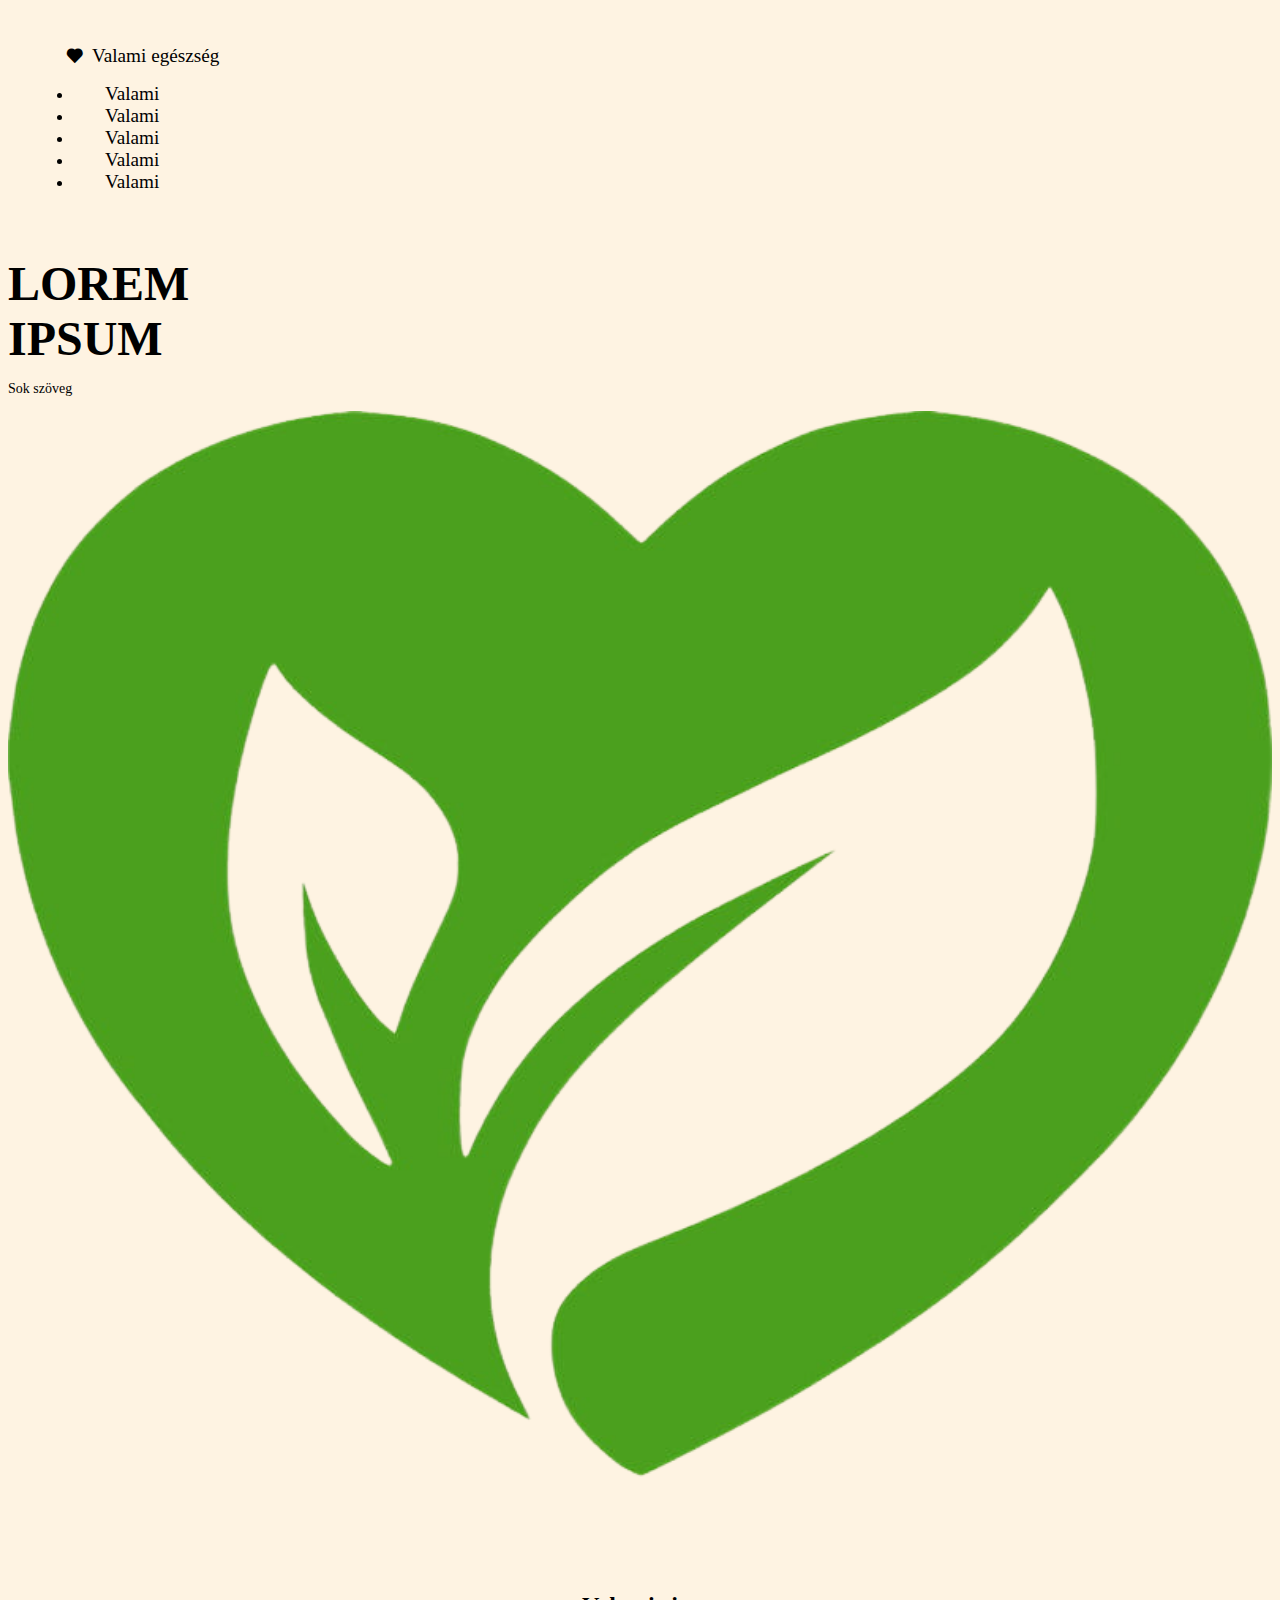
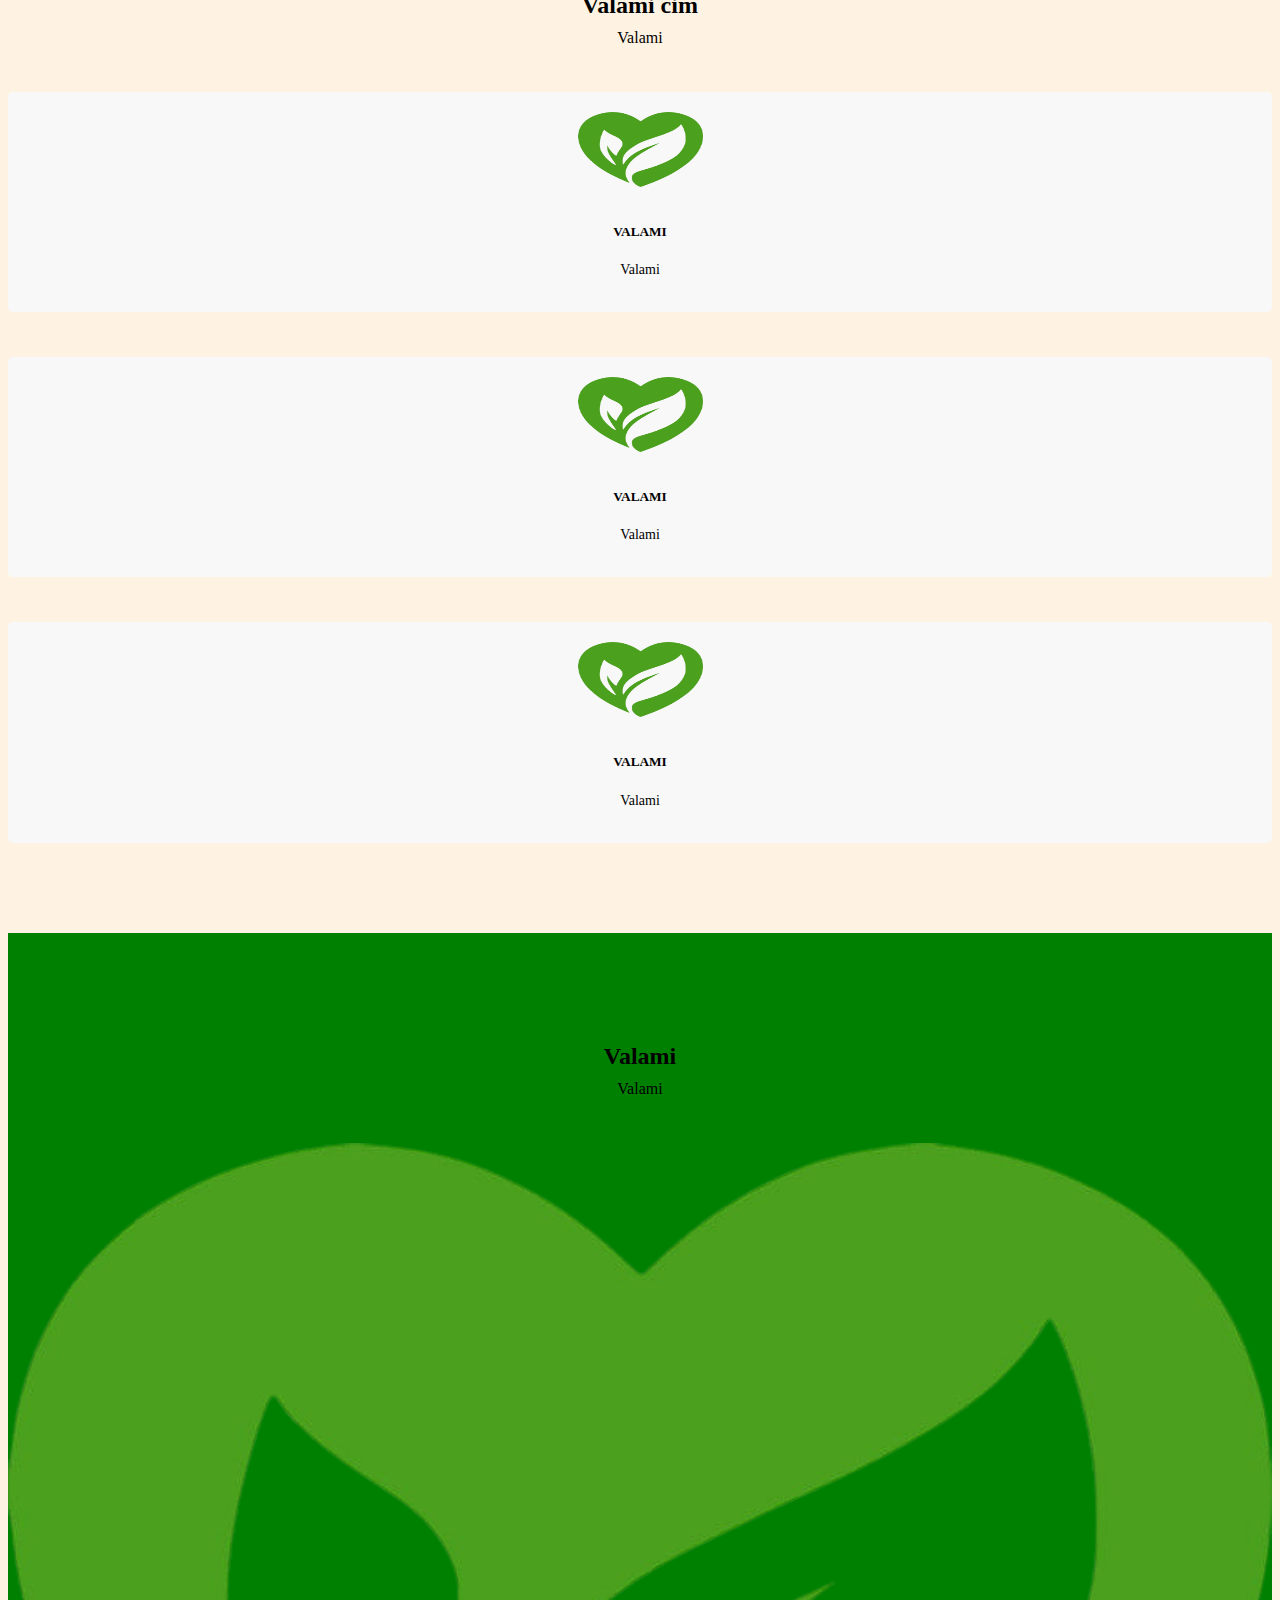
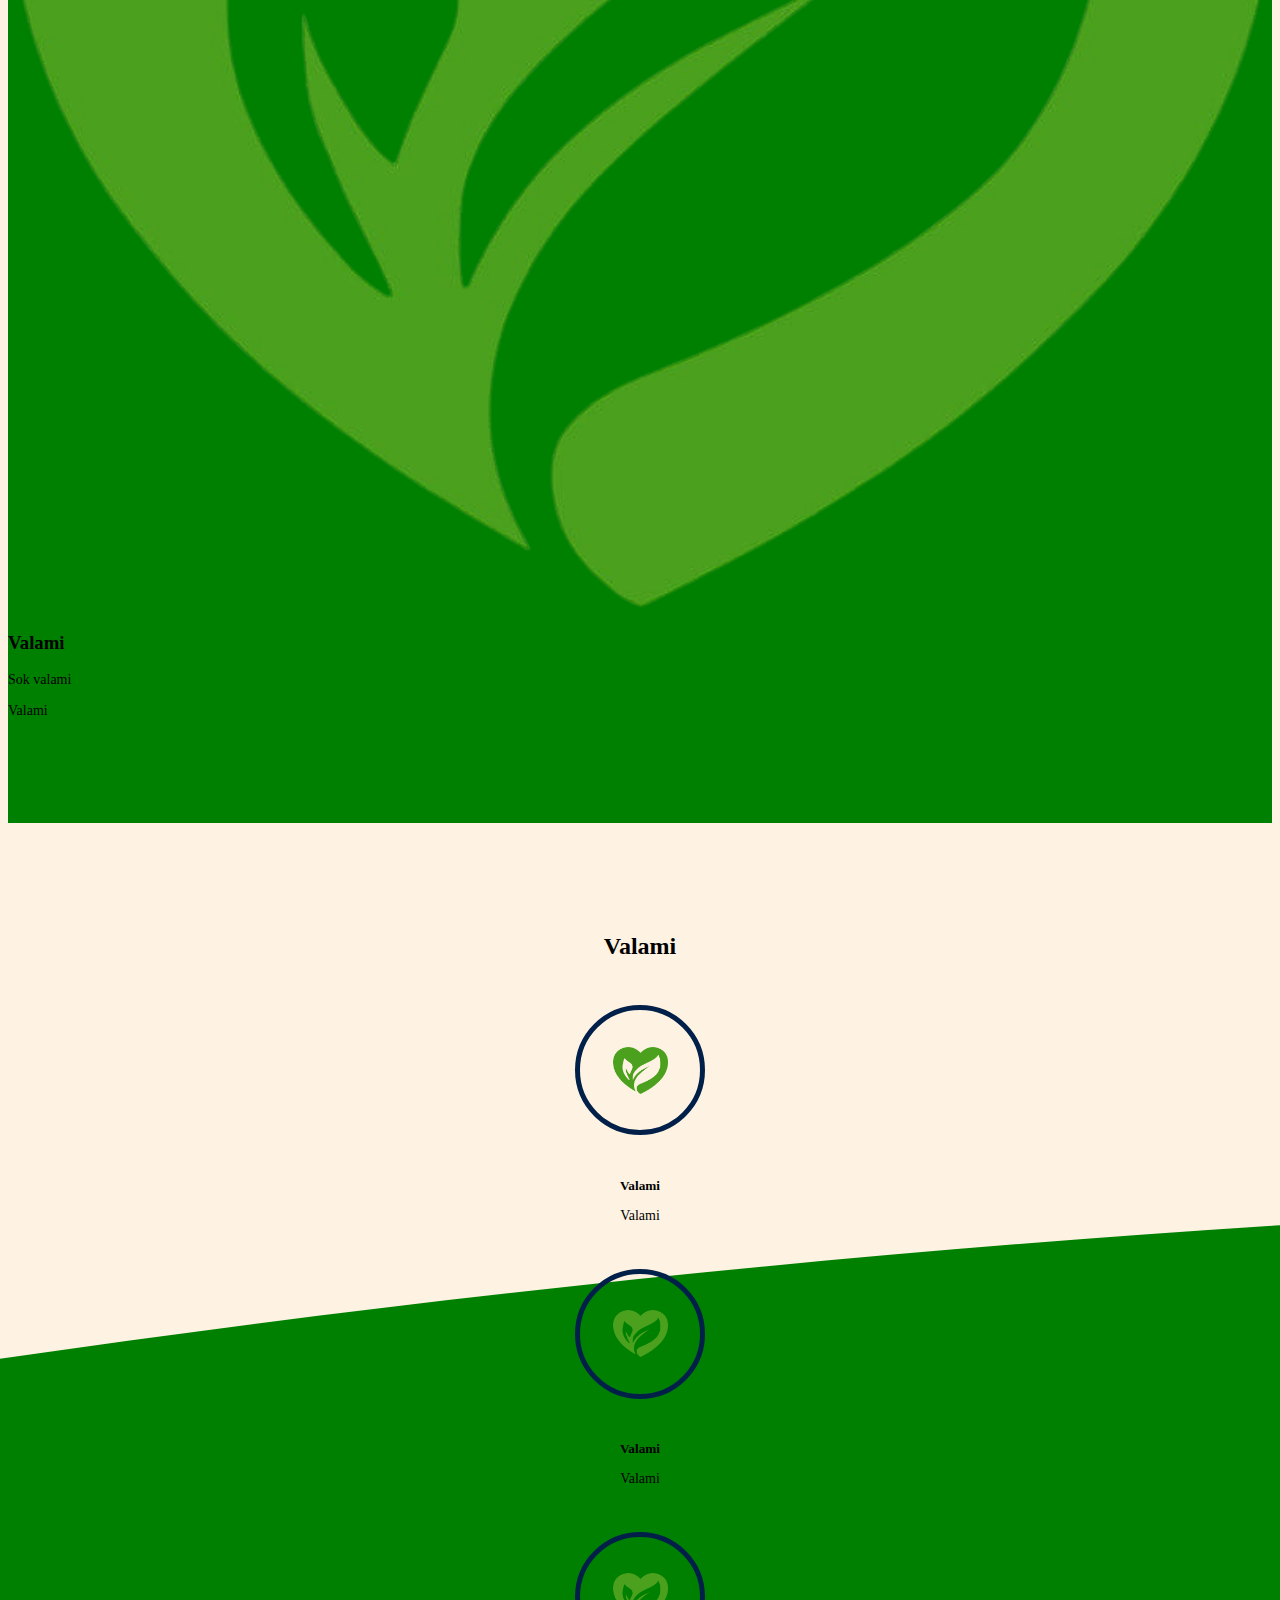
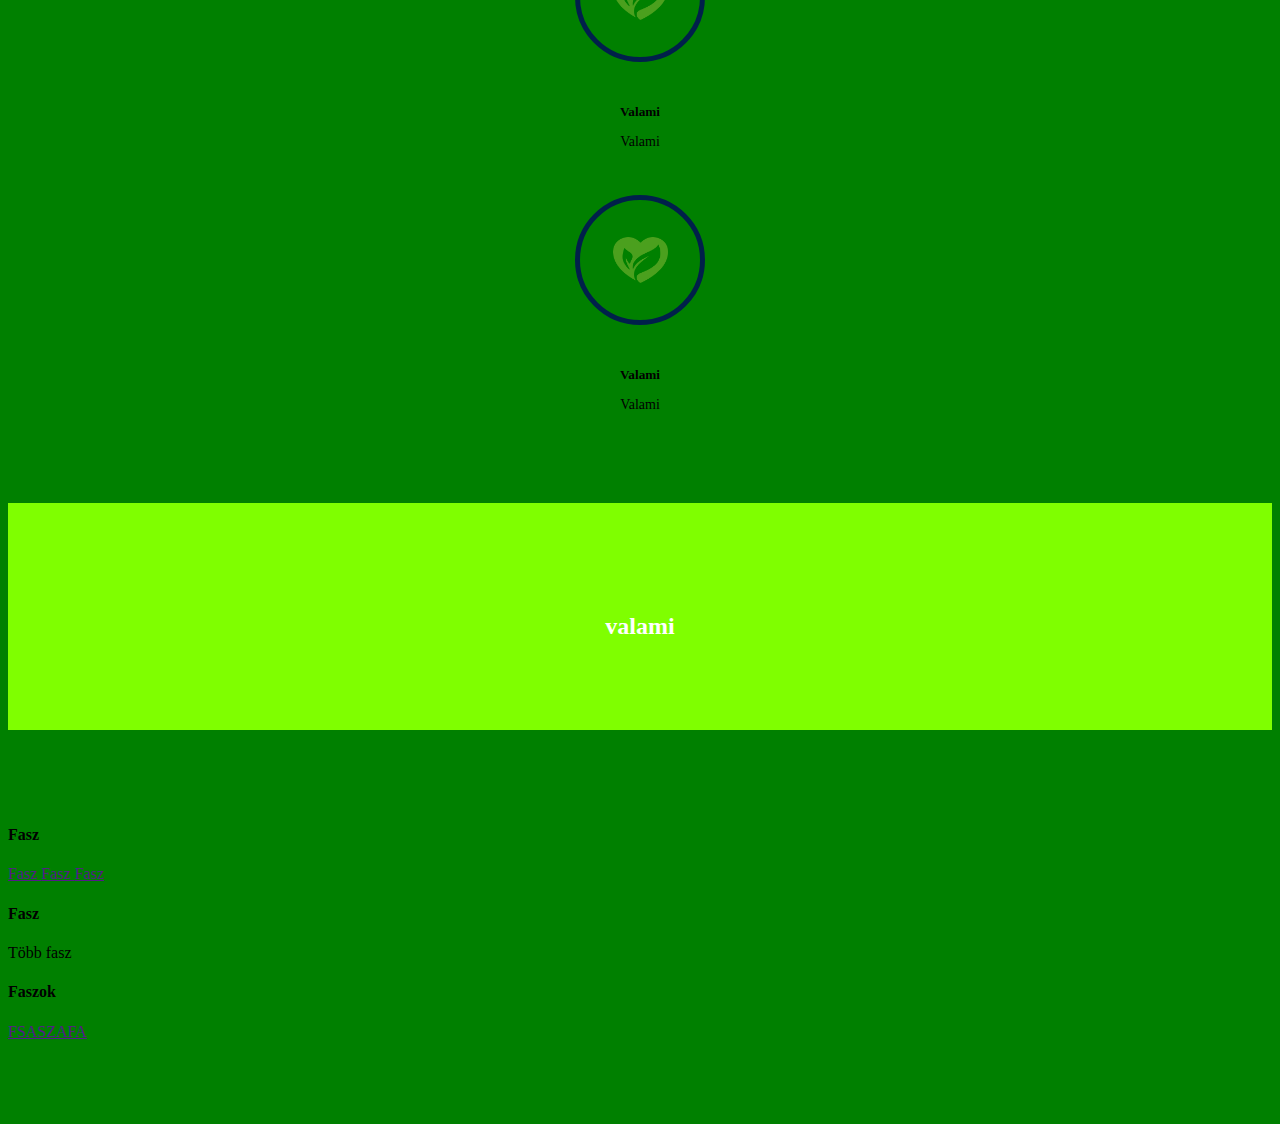
==== index.html @ a7ebcf11 "Szerkezet + Kinézet(design) + Alap" ====
<!DOCTYPE html>
<html lang="hu">

<head>
  <meta charset="UTF-8">
  <meta name="viewport" content="width=device-width, initial-scale=1.0">
  <meta http-equiv="X-UA-Compatible" content="IE=edge">
  <title>Projekt</title>
  <link rel="stylesheet" href="https://cdn.jsdelivr.net/npm/boxicons@latest/css/boxicons.min.css">
  <link href="https://cdn.jsdelivr.net/npm/bootstrap@5.0.2/dist/css/bootstrap.min.css" rel="stylesheet"
    integrity="sha384-EVSTQN3/azprG1Anm3QDgpJLIm9Nao0Yz1ztcQTwFspd3yD65VohhpuuCOmLASjC" crossorigin="anonymous">
  <link rel="stylesheet" href="css.css">

</head>

<body>

  <header class="header_section">
    <div class="container-fluid">
      <nav class="navbar navbar-expand-lg ">
        <a class="navbar-brand">
          <a href="#" class="logo"> <i class="bx bxs-heart"></i>Valami egészség</a>

        </a>



        <div class="collapse navbar-collapse" id="navbarSupportedContent">
          <ul class="navbar-nav  ">
            <li class="nav-item active">
              <a class="nav-link">Valami </span></a>
            </li>
            <li class="nav-item">
              <a class="nav-link"> Valami</a>
            </li>
            <li class="nav-item">
              <a class="nav-link">Valami</a>
            </li>
            <li class="nav-item">
              <a class="nav-link">Valami</a>
            </li>
            <li class="nav-item">
              <a class="nav-link">Valami</a>
            </li>
          </ul>
        </div>
      </nav>
    </div>
  </header>
  <section class="slider_section ">
    <div id="customCarousel1" class="carousel slide" data-ride="carousel">
      <div class="carousel-inner">
        <div class="carousel-item active">
          <div class="container ">
            <div class="row">
              <div class="col-md-6 ">
                <div class="detail-box">
                  <h1>
                    Lorem <br>
                    Ipsum
                  </h1>
                  <p>
                    Sok szöveg
                  </p>
                </div>
              </div>
              <div class="col-md-6">
                <div class="img-box">
                  <img class="kep" src="nyeh.png" alt="">
                </div>
              </div>
            </div>
          </div>
        </div>

      </div>
      <section class="service_section layout_padding">
        <div class="service_container">
          <div class="container ">
            <div class="heading_container heading_center">
              <h2>
                <span> Valami cim</span>
              </h2>
              <p>
                Valami
              </p>
            </div>
            <div class="row">
              <div class="col-md-4 ">
                <div class="box ">
                  <div class="img-box">
                    <img src="nyeh.png" alt="">
                  </div>
                  <div class="detail-box">
                    <h5>
                      Valami
                    </h5>
                    <p>
                      Valami
                    </p>


                  </div>
                </div>
              </div>
              <div class="col-md-4 ">
                <div class="box ">
                  <div class="img-box">
                    <img src="nyeh.png" alt="">
                  </div>
                  <div class="detail-box">
                    <h5>
                      Valami
                    </h5>
                    <p>
                      Valami
                    </p>

                  </div>
                </div>
              </div>
              <div class="col-md-4 ">
                <div class="box ">
                  <div class="img-box">
                    <img src="nyeh.png" alt="">
                  </div>
                  <div class="detail-box">
                    <h5>
                      Valami
                    </h5>
                    <p>
                      Valami
                    </p>
                  </div>
                </div>
              </div>
            </div>
          </div>
        </div>
      </section>
      <section class="about_section layout_padding">
        <div class="container  ">
          <div class="heading_container heading_center">
            <h2>
              <span>Valami</span>
            </h2>
            <p>
              Valami
            </p>
          </div>
          <div class="row">
            <div class="col-md-6 ">
              <div class="img-box">
                <img src="nyeh.png" alt="">
              </div>
            </div>
            <div class="col-md-6">
              <div class="detail-box">
                <h3>
                  Valami
                </h3>
                <p>
                  Sok valami
                </p>
                <p>
                  Valami
                </p>
              </div>
            </div>
          </div>
        </div>
      </section>

      <section class="why_section layout_padding">
        <div class="container">
          <div class="heading_container heading_center">
            <h2>
              <span>Valami</span>
            </h2>
          </div>
          <div class="why_container">
            <div class="box">
              <div class="img-box">
                <img src="nyeh.png" alt="">
              </div>
              <div class="detail-box">
                <h5>
                  Valami
                </h5>
                <p>
                  Valami
                </p>
              </div>
            </div>
            <div class="box">
              <div class="img-box">
                <img src="nyeh.png" alt="">
              </div>
              <div class="detail-box">
                <h5>
                  Valami
                </h5>
                <p>
                  Valami
                </p>
              </div>
            </div>
            <div class="box">
              <div class="img-box">
                <img src="nyeh.png" alt="">
              </div>
              <div class="detail-box">
                <h5>
                  Valami
                </h5>
                <p>
                  Valami
                </p>
              </div>
            </div>
            <div class="box">
              <div class="img-box">
                <img src="nyeh.png" alt="">
              </div>
              <div class="detail-box">
                <h5>
                  Valami
                </h5>
                <p>
                  Valami
                </p>
              </div>
            </div>
          </div>
        </div>
      </section>

      <section class="team_section layout_padding">
        <div class="container-fluid">
          <div class="heading_container heading_center">
            <h2 class="">
              <span> valami</span>
            </h2>
          </div>



      </section>

      <section class="info_section layout_padding2">
        <div class="container">
          <div class="row">
            <div class="col-md-6 col-lg-3 info_col">
              <div class="info_contact">
                <h4>
                  Fasz
                </h4>
                <div class="contact_link_box">
                  <a href="">
                    <i class="fa fa-map-marker" aria-hidden="true"></i>
                    <span>
                      Fasz
                    </span>
                  </a>
                  <a href="">
                    <i class="fa fa-phone" aria-hidden="true"></i>
                    <span>
                      Fasz
                    </span>
                  </a>
                  <a href="">
                    <i class="fa fa-envelope" aria-hidden="true"></i>
                    <span>
                      Fasz
                    </span>
                  </a>
                </div>
              </div>

            </div>
            <div class="col-md-6 col-lg-3 info_col">
              <div class="info_detail">
                <h4>
                  Fasz
                </h4>
                <p>
                  Több fasz
                </p>
              </div>
            </div>
            <div class="col-md-6 col-lg-2 mx-auto info_col">
              <div class="info_link_box">
                <h4>
                  Faszok
                </h4>
                <div class="info_links">
                  <a href="">FSASZAFA</a>
                </div>
              </div>
            </div>


          </div>
        </div>
    </div>
  </section>





</body>

</html>
---- css.css ----
body{
    min-height: 100vh;
    background: url(wave.svg) no-repeat;
    background-size: cover;
    background-position: center;
    background-color: green;
    overflow-x: hidden;
}
header_section{
    position: fixed;
    top: 0;
    left: 0;
    width: 100%;
    display: flex;
    background: rgba(0, 128, 0, );
    justify-content: space-between;
    align-items: center;
    z-index: 100;

}
.logo{

    column-gap: 0.5rem;
    font-weight: 600;
    align-items: center;
    display: flex;
    font-size: 1.1rem;
    color: black;

}
.navbar a{
font-size: 1.2rem;
color: black;
text-decoration: none;
font-weight: 500;
margin-left: 2.0rem;
}
.logo .bx{
    color: black;
}
.kep {
    width: 50%;
    height: 0%;
}
.navbar-brand span {
    font-weight: bold;
    font-size: 24px;

  }

  ul{
    cursor: pointer;
  }
  
.layout_padding {
    padding: 90px 0;
  }
  
  .layout_padding2 {
    padding: 75px 0;
  }
  
  .layout_padding2-top {
    padding-top: 75px;
  }
  
  .layout_padding2-bottom {
    padding-bottom: 75px;
  }
  
  .layout_padding-top {
    padding-top: 90px;
  }
  
  .layout_padding-bottom {
    padding-bottom: 90px;
  }

  .heading_container h2 {
    position: relative;
    font-weight: bold;
    margin-bottom: 0;
  }

  
  .heading_container p {
    margin-top: 10px;
    margin-bottom: 0;
  }
  
  .heading_container.heading_center {
    -webkit-box-align: center;
        -ms-flex-align: center;
            align-items: center;
    text-align: center;
  }
 
/*header section*/

  

  .header_section {
    padding: 15px 0;
  }
  
  .header_section .container-fluid {
    padding-right: 25px;
    padding-left: 25px;
  }


  
  .custom_nav-container .navbar-nav {
    margin-left: auto;
  }
  

  .slider_section .detail-box h1 {
    font-size: 3rem;
    font-weight: bold;
    text-transform: uppercase;
    margin-bottom: 15px;
    color: black;
  }
  
  .slider_section .detail-box p {
    color: black;
    font-size: 14px;
  }
  
  .slider_section .img-box img {
    width: 100%;
    -webkit-animation: upDown 5s infinite;
            animation: upDown 5s infinite;
  }
  
  @-webkit-keyframes upDown {
    0% {
      -webkit-transform: translateY(-45px);
              transform: translateY(-45px);
    }
    50% {
      -webkit-transform: translateY(45px);
              transform: translateY(45px);
    }
    100% {
      -webkit-transform: translateY(-45px);
              transform: translateY(-45px);
    }
  }
  
  @keyframes upDown {
    0% {
      -webkit-transform: translateY(-45px);
              transform: translateY(-45px);
    }
    50% {
      -webkit-transform: translateY(45px);
              transform: translateY(45px);
    }
    100% {
      -webkit-transform: translateY(-45px);
              transform: translateY(-45px);
    }
  }

  
 
  .service_section {
    position: relative;
  }
  
  .service_section .box {
    display: -webkit-box;
    display: -ms-flexbox;
    display: flex;
    -webkit-box-orient: vertical;
    -webkit-box-direction: normal;
        -ms-flex-direction: column;
            flex-direction: column;
    -webkit-box-align: center;
        -ms-flex-align: center;
            align-items: center;
    text-align: center;
    margin-top: 45px;
    background-color: #f8f8f9;
    padding: 20px;
    border-radius: 5px;
  }
  
  .service_section .box .img-box {
    display: -webkit-box;
    display: -ms-flexbox;
    display: flex;
    -webkit-box-pack: center;
        -ms-flex-pack: center;
            justify-content: center;
    -webkit-box-align: start;
        -ms-flex-align: start;
            align-items: flex-start;
    width: 125px;
    min-width: 75px;
    height: 75px;
    margin-bottom: 15px;
  }
  
  .service_section .box .img-box img {
    max-width: 100%;
    max-height: 100%;
    -webkit-transition: all 0.3s;
    transition: all 0.3s;
  }
  
  .service_section .box .detail-box h5 {
    font-weight: bold;
    text-transform: uppercase;
  }
  

  
 
  
  .service_section .btn-box {
    display: -webkit-box;
    display: -ms-flexbox;
    display: flex;
    -webkit-box-pack: center;
        -ms-flex-pack: center;
            justify-content: center;
    margin-top: 45px;
  }
  

  
  
  
  .about_section {
    background-color: green;
 
  }
  
  .about_section .heading_container {
    margin-bottom: 45px;
  }
  
  .about_section .row {
    -webkit-box-align: center;
        -ms-flex-align: center;
            align-items: center;
  }
  
  .about_section .img-box img {
    max-width: 100%;
  }
  
  .about_section .detail-box h3 {
    font-weight: bold;
  }
  
  .about_section .detail-box p {
    margin-top: 15px;
  }
  

  
  .about_section .detail-box a:hover {
    background-color: #007fa4;
  }
  
  .why_section .box {
    margin-top: 45px;
    display: -webkit-box;
    display: -ms-flexbox;
    display: flex;
    -webkit-box-orient: vertical;
    -webkit-box-direction: normal;
        -ms-flex-direction: column;
            flex-direction: column;
    -webkit-box-align: center;
        -ms-flex-align: center;
            align-items: center;
    text-align: center;
  }
  
  .why_section .box .img-box {
    margin-bottom: 20px;
    width: 120px;
    height: 120px;
    min-width: 120px;
    min-height: 120px;
    border-radius: 100%;
    border: 5px solid #00204a;
    display: -webkit-box;
    display: -ms-flexbox;
    display: flex;
    -webkit-box-pack: center;
        -ms-flex-pack: center;
            justify-content: center;
    -webkit-box-align: center;
        -ms-flex-align: center;
            align-items: center;
  }
  
  .why_section .box .img-box img {
    width: 55px;
    height: auto;
    fill: #00204a;
  }
  
  .why_section .box h5 {
    font-weight: bold;
    margin-bottom: 10px;
  }
  
  .why_section .box p {
    margin-bottom: 0;
  }
  
  .why_section .btn-box {
    display: -webkit-box;
    display: -ms-flexbox;
    display: flex;
    -webkit-box-pack: center;
        -ms-flex-pack: center;
            justify-content: center;
    margin-top: 45px;
  }
  
  .why_section .btn-box a {
    display: inline-block;
    padding: 10px 45px;
    color: black;
    border-radius: 0;
    -webkit-transition: all 0.3s;
    transition: all 0.3s;
    border: none;
  }
  

  
 
  .team_section {
    text-align: center;
    background-color: chartreuse;
    color: #ffffff;
  }

  
  .client_section .owl-carousel .owl-nav .owl-prev:hover,
  .client_section .owl-carousel .owl-nav .owl-next:hover {
    color: greenyellow;
  }
  
  .footer_section p {
    color: green;
    padding: 25px 0;
    margin: 0;
  }
  
  .footer_section p a {
    color: inherit;
  }
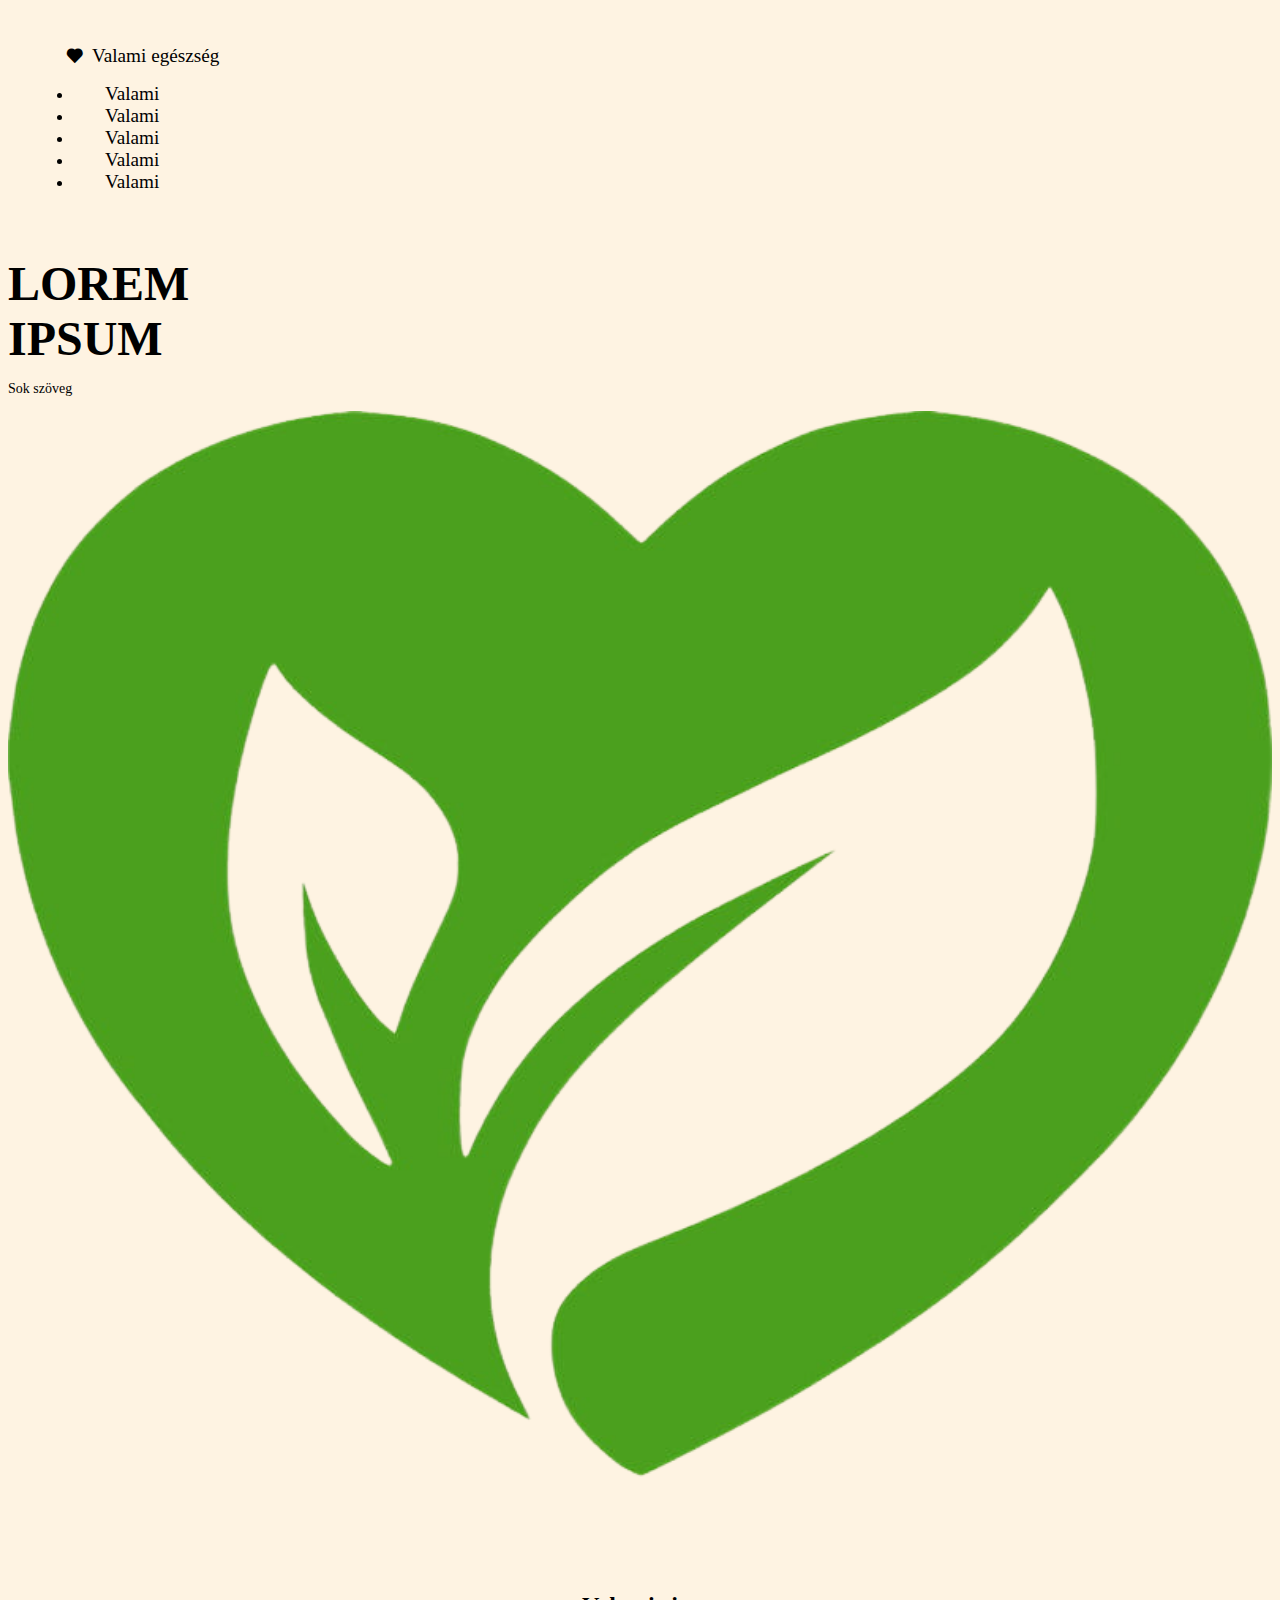
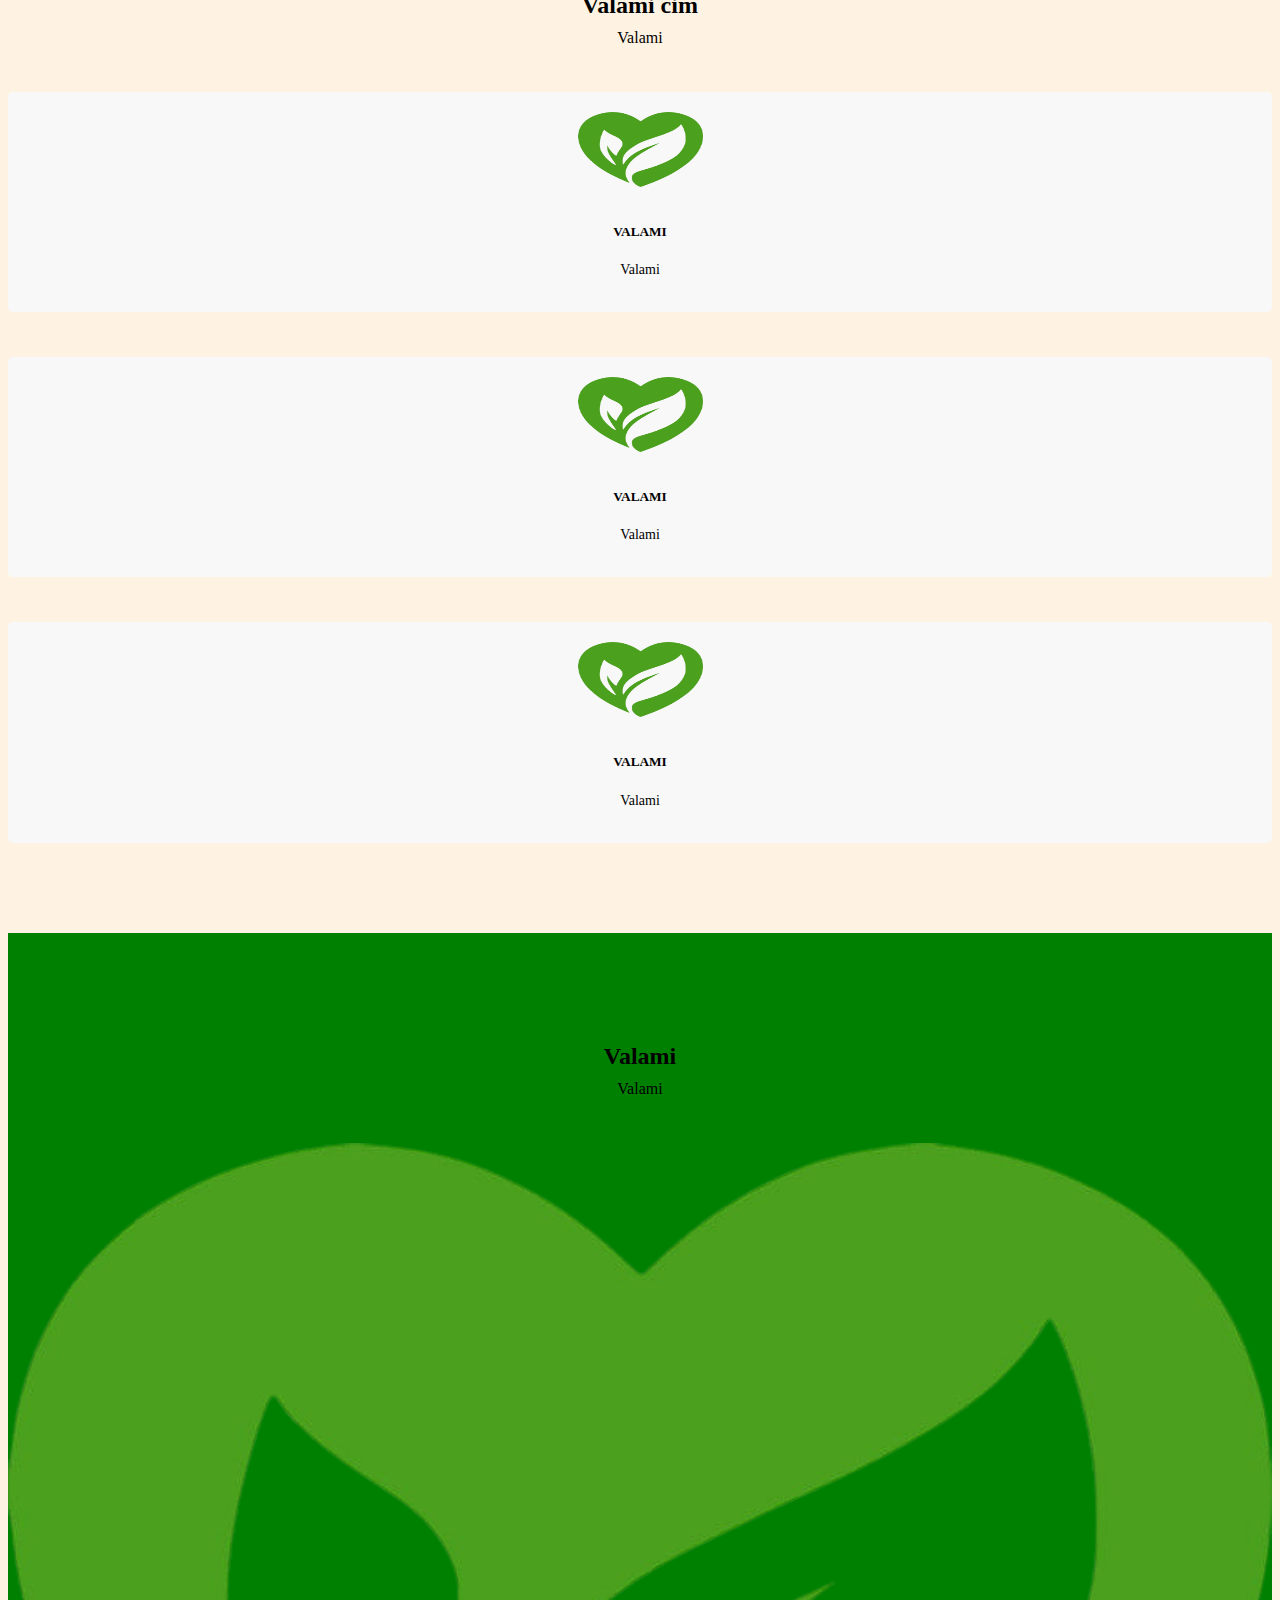
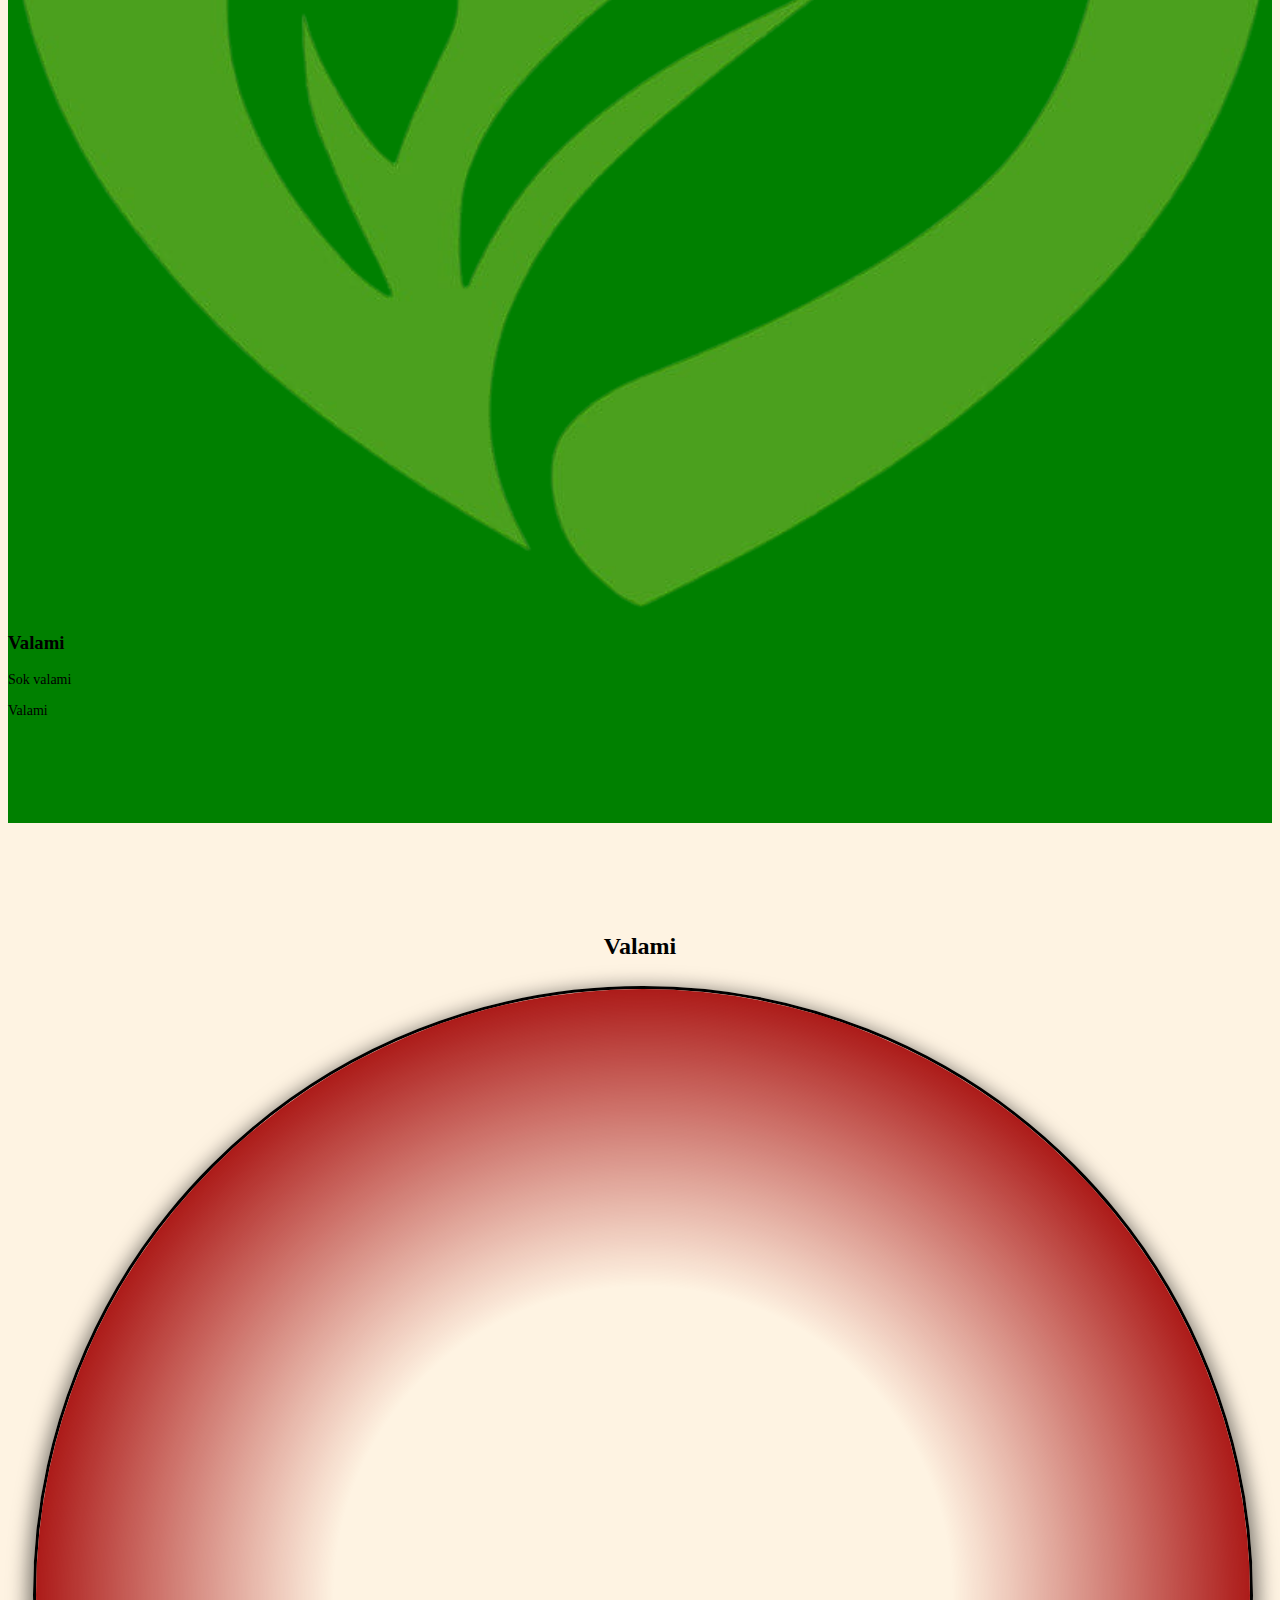
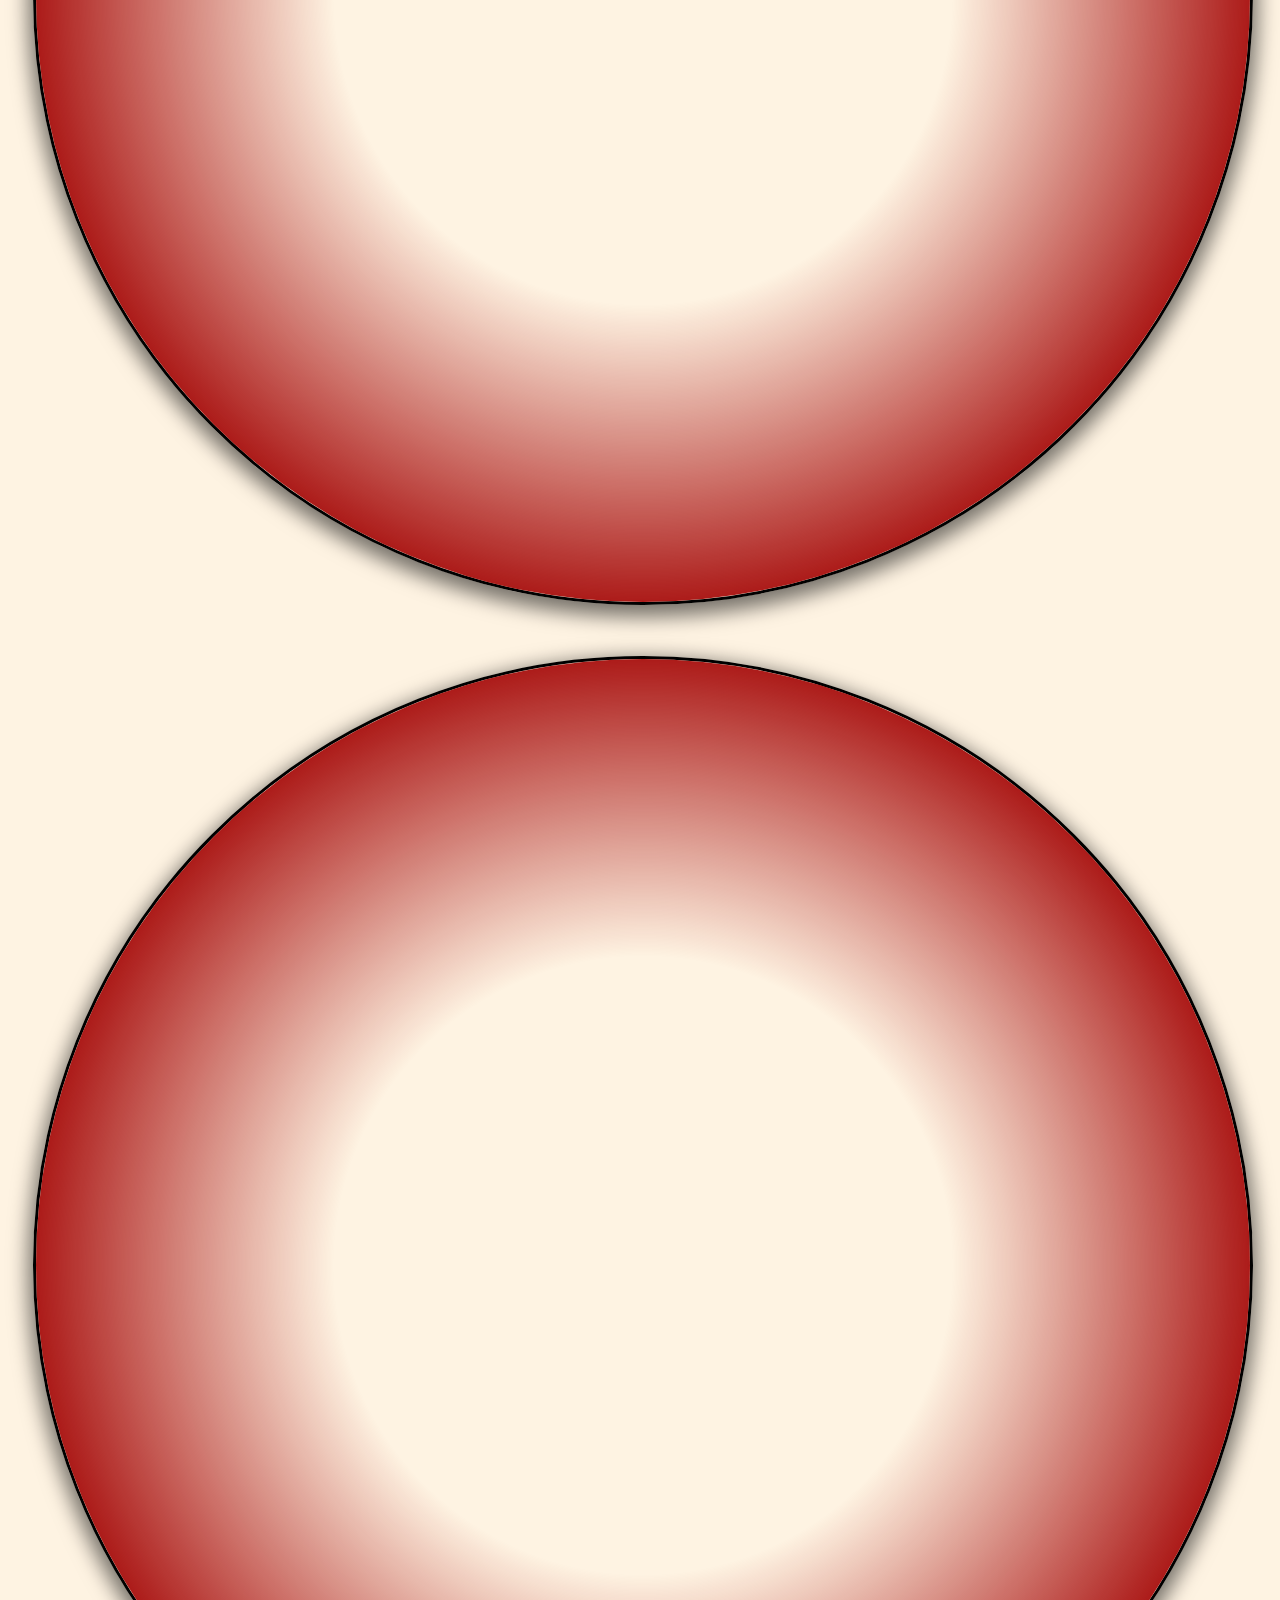
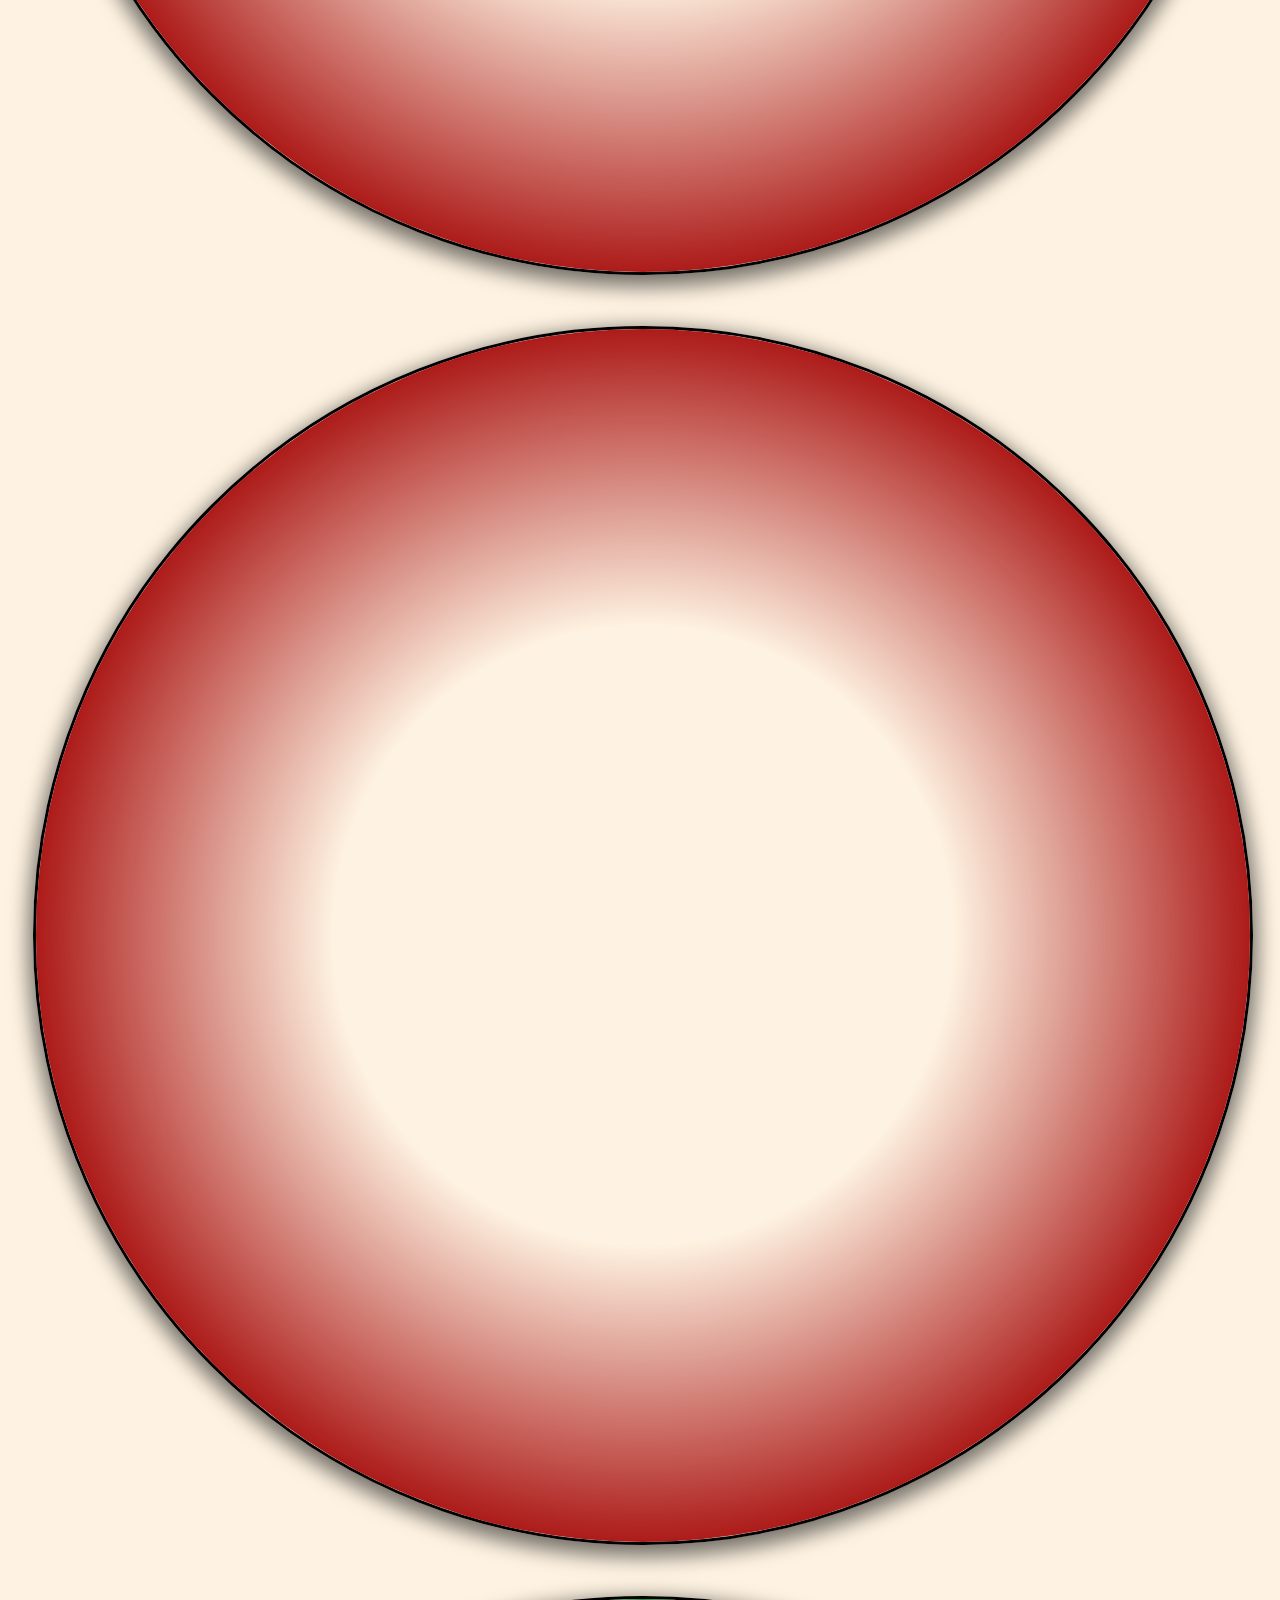
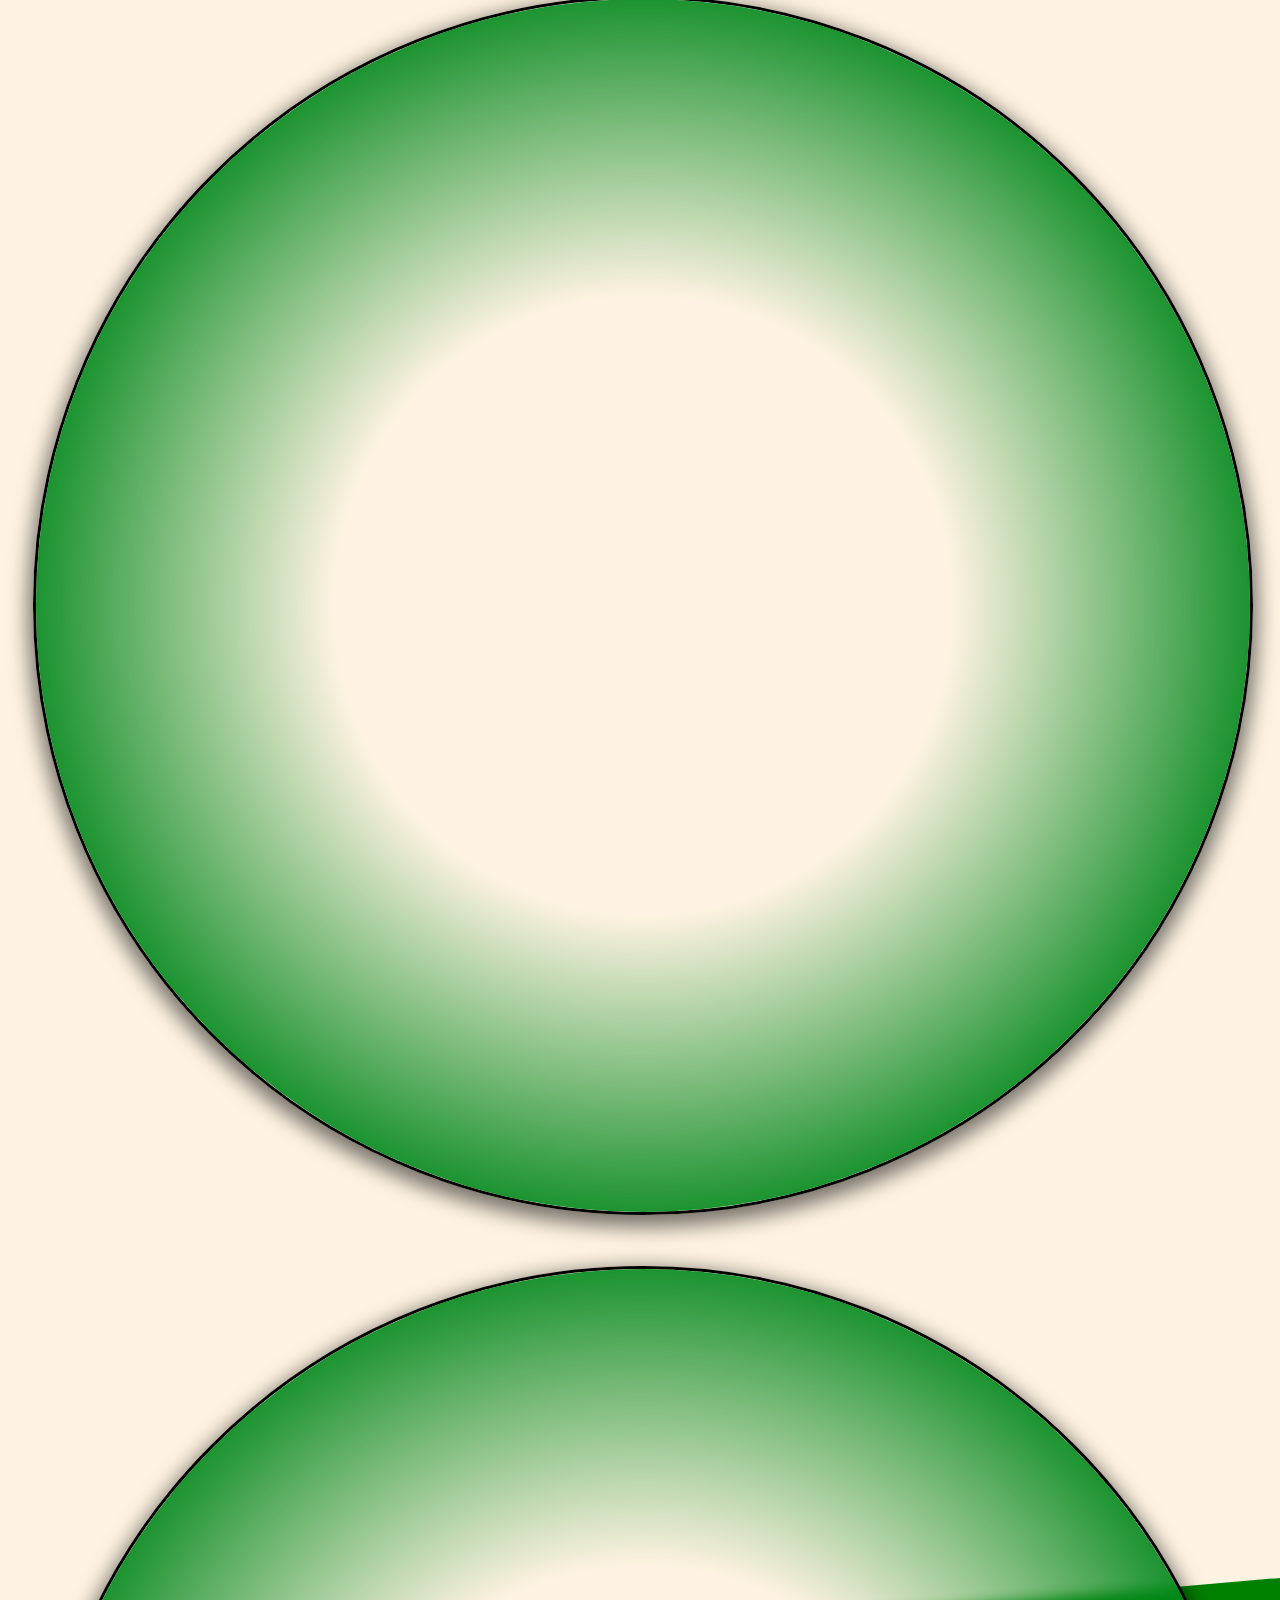
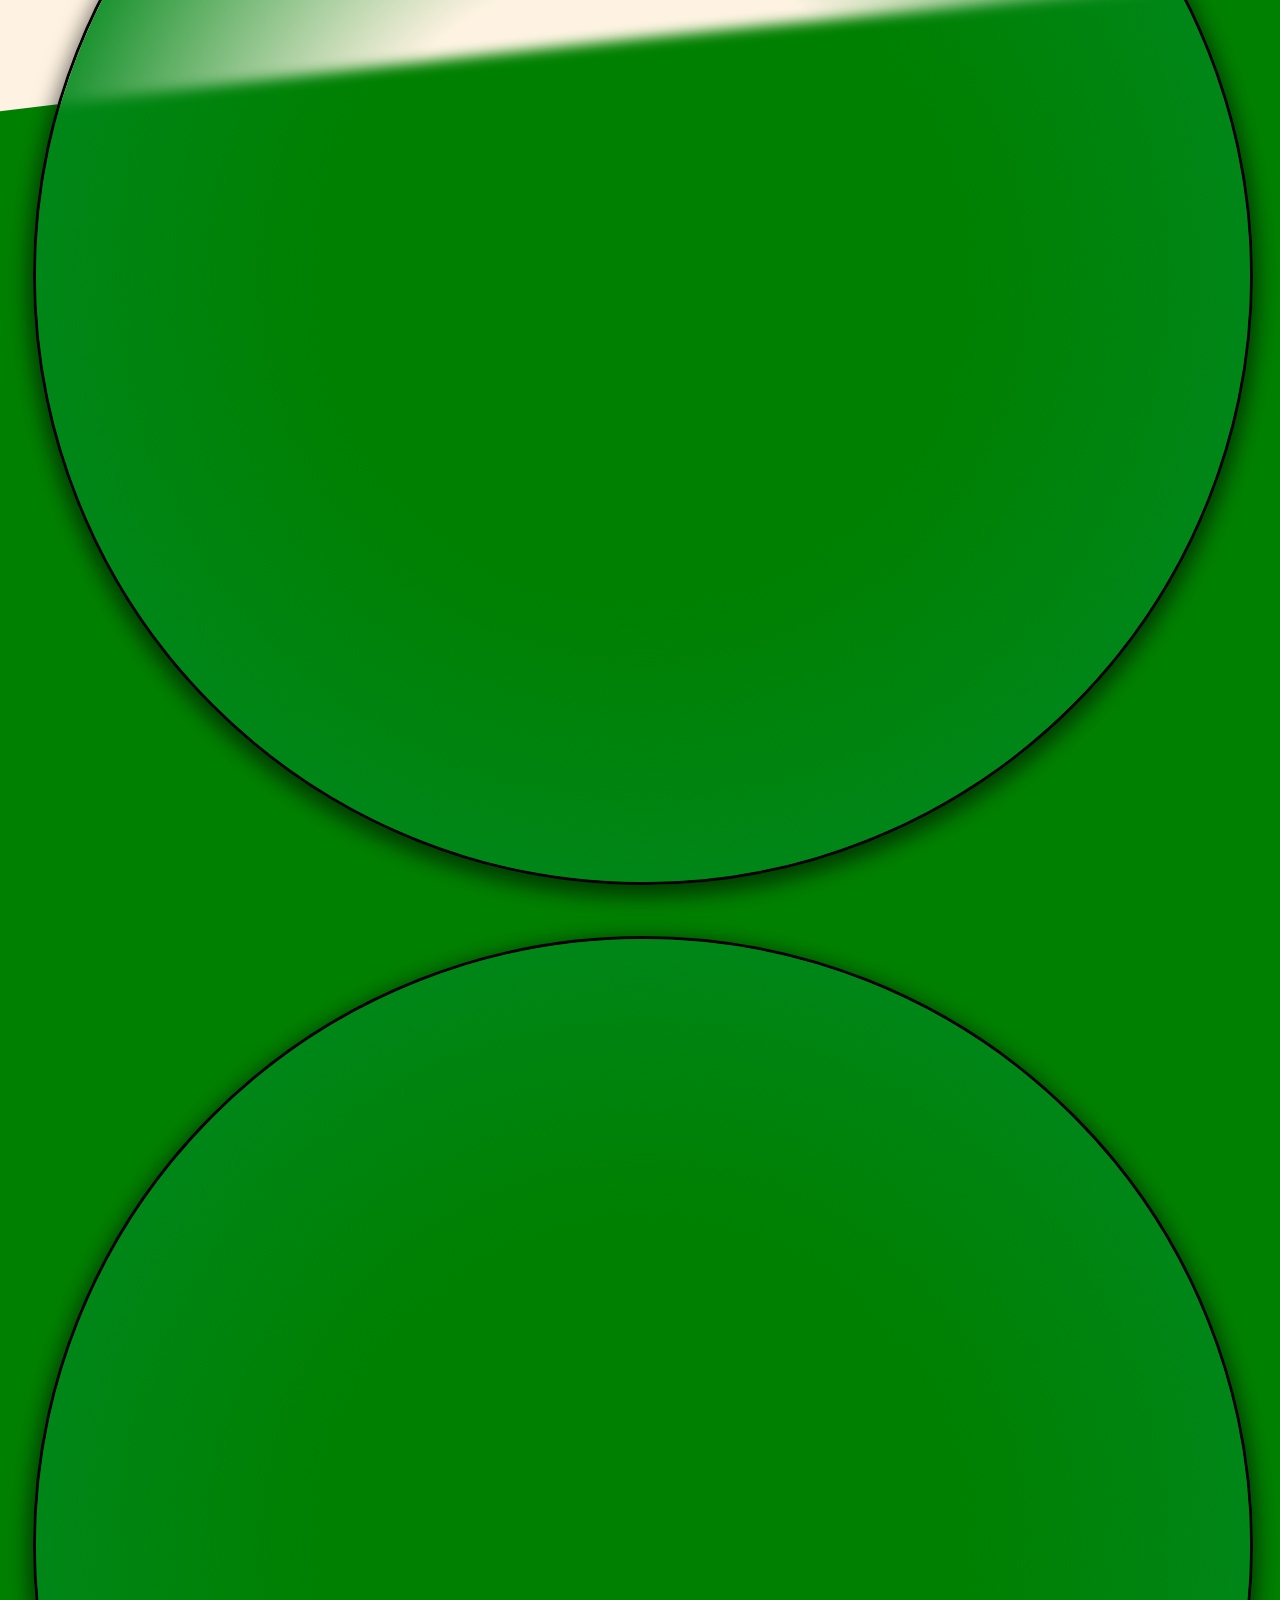
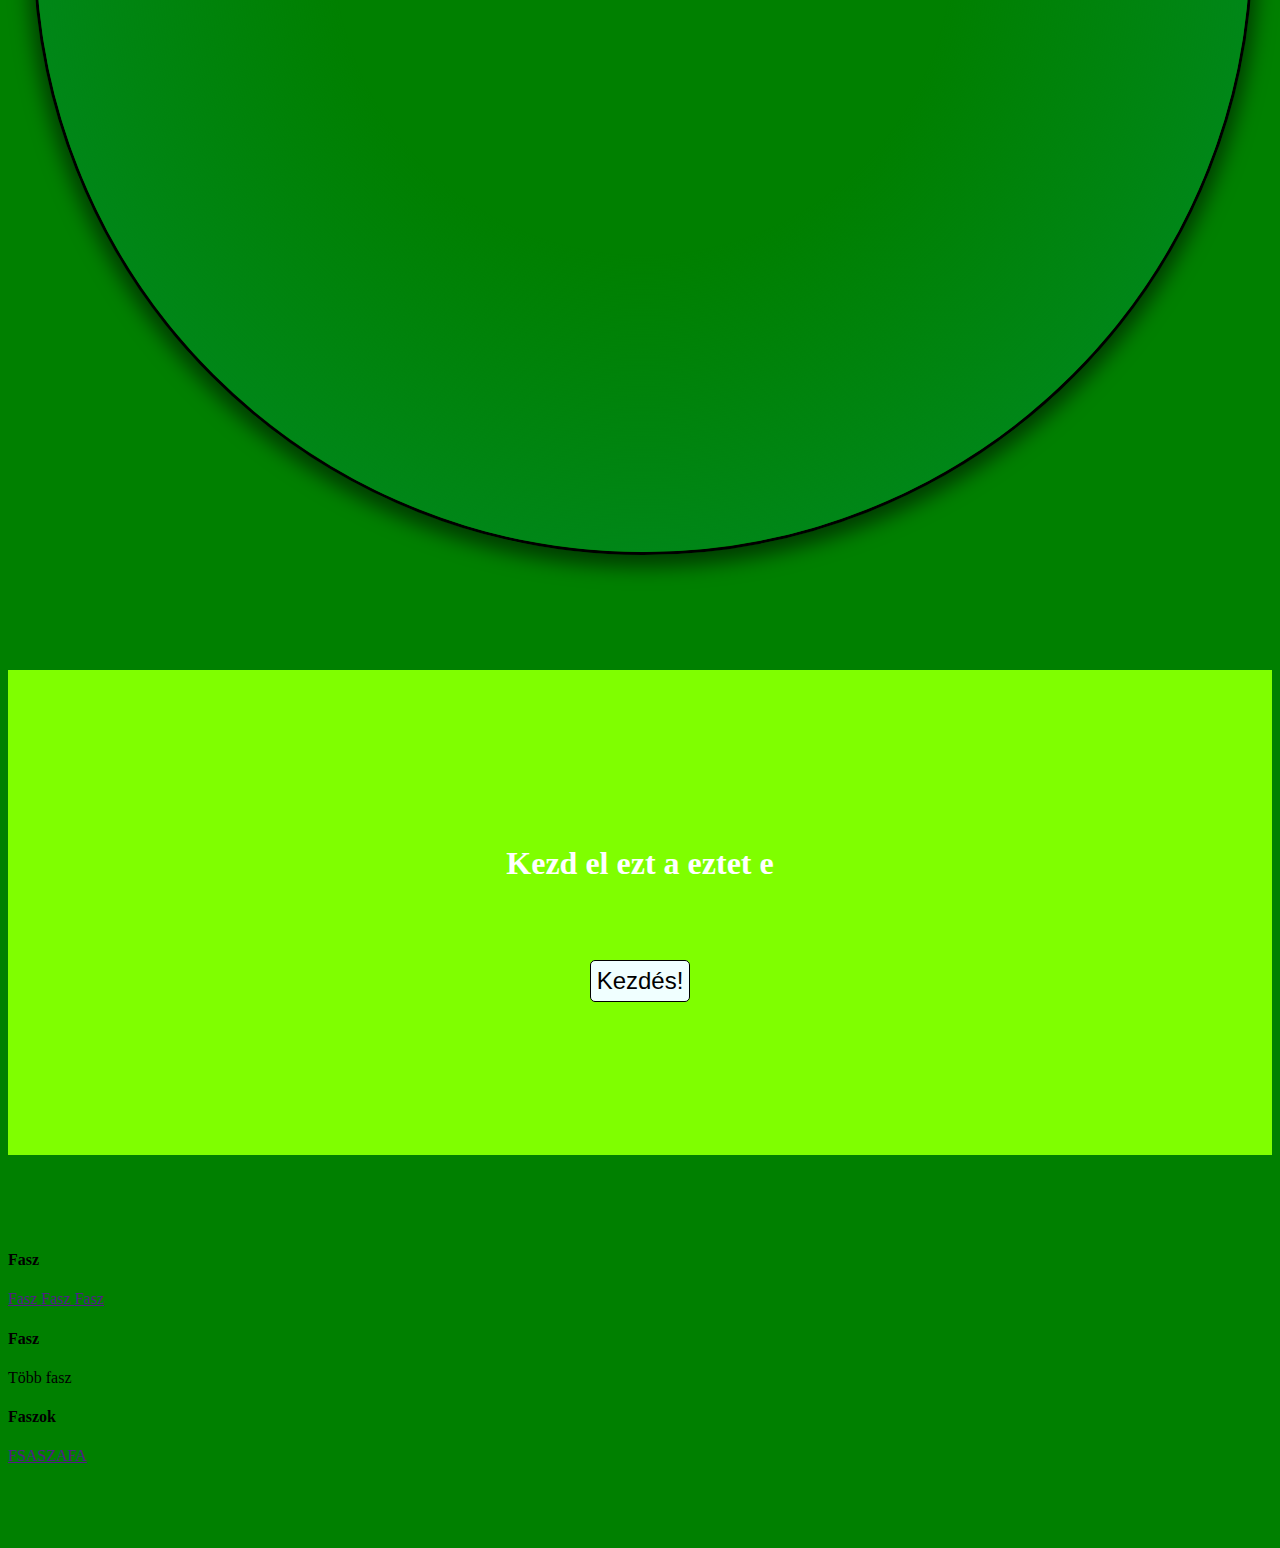
==== commit 4600e619: "I put the quiz and cards to the index" ====
--- a/index.html
+++ b/index.html
@@ -9,7 +9,15 @@
   <link rel="stylesheet" href="https://cdn.jsdelivr.net/npm/boxicons@latest/css/boxicons.min.css">
   <link href="https://cdn.jsdelivr.net/npm/bootstrap@5.0.2/dist/css/bootstrap.min.css" rel="stylesheet"
     integrity="sha384-EVSTQN3/azprG1Anm3QDgpJLIm9Nao0Yz1ztcQTwFspd3yD65VohhpuuCOmLASjC" crossorigin="anonymous">
-  <link rel="stylesheet" href="css.css">
+  <link rel="stylesheet" href="style/css.css">
+
+  <link rel="stylesheet" href="style/cards.css">
+  <script src="scripts/cards.js" defer></script>
+
+  <link rel="stylesheet" href="style/quiz.css">
+  <script src="scripts/quiz.js" defer></script>
+
+
 
 </head>
 
@@ -179,69 +187,216 @@
             </h2>
           </div>
           <div class="why_container">
-            <div class="box">
-              <div class="img-box">
-                <img src="nyeh.png" alt="">
-              </div>
-              <div class="detail-box">
-                <h5>
-                  Valami
-                </h5>
-                <p>
-                  Valami
-                </p>
-              </div>
-            </div>
-            <div class="box">
-              <div class="img-box">
-                <img src="nyeh.png" alt="">
-              </div>
-              <div class="detail-box">
-                <h5>
-                  Valami
-                </h5>
-                <p>
-                  Valami
-                </p>
-              </div>
-            </div>
-            <div class="box">
-              <div class="img-box">
-                <img src="nyeh.png" alt="">
-              </div>
-              <div class="detail-box">
-                <h5>
-                  Valami
-                </h5>
-                <p>
-                  Valami
-                </p>
-              </div>
-            </div>
-            <div class="box">
-              <div class="img-box">
-                <img src="nyeh.png" alt="">
-              </div>
-              <div class="detail-box">
-                <h5>
-                  Valami
-                </h5>
-                <p>
-                  Valami
-                </p>
-              </div>
-            </div>
-          </div>
-        </div>
+            <div class="row">
+              <div class="col-12 col-md-4 out-card">
+                <div class="mycard bad" onclick="clickedOnCard(0)">
+                  <div class="inner">
+                    <div class='mycard-content'>
+
+                      <div class="side1" style="display: block;">
+                      </div>
+                      <div class="side2" style="display: none;">
+                        <h4>
+                          nem nem soha
+                        </h4>
+                        <p>
+                          Lorem ipsum dolor sit amet consectetur adipisicing elit. Eveniet maxime temporibus ea tenetur,
+                          dolorum enim recusandae. Culpa aliquam doloremque molestias commodi. Nam reiciendis officia
+                          fugiat inventore adipisci ipsum aperiam maxime.
+                        </p>
+                      </div>
+
+                    </div>
+                  </div>
+                </div>
+              </div>
+              <div class="col-12 col-md-4 out-card">
+                <div class="mycard bad" onclick="clickedOnCard(1)">
+                  <div class="inner">
+                    <div class='mycard-content'>
+
+                      <div class="side1" style="display: block;">
+                      </div>
+                      <div class="side2" style="display: none;">
+                        <h4>
+                          nem nem soha
+                        </h4>
+                        <p>
+                          Lorem ipsum dolor sit amet consectetur adipisicing elit. Eveniet maxime temporibus ea tenetur,
+                          dolorum enim recusandae. Culpa aliquam doloremque molestias commodi. Nam reiciendis officia
+                          fugiat inventore adipisci ipsum aperiam maxime.
+                        </p>
+                      </div>
+
+                    </div>
+                  </div>
+                </div>
+              </div>
+              <div class="col-12 col-md-4 out-card">
+                <div class="mycard bad" onclick="clickedOnCard(2)">
+                  <div class="inner">
+                    <div class='mycard-content'>
+
+                      <div class="side1" style="display: block;">
+                      </div>
+                      <div class="side2" style="display: none;">
+                        <h4>
+                          nem nem soha
+                        </h4>
+                        <p>
+                          Lorem ipsum dolor sit amet consectetur adipisicing elit. Eveniet maxime temporibus ea tenetur,
+                          dolorum enim recusandae. Culpa aliquam doloremque molestias commodi. Nam reiciendis officia
+                          fugiat inventore adipisci ipsum aperiam maxime.
+                        </p>
+                      </div>
+
+                    </div>
+                  </div>
+                </div>
+              </div>
+              <div class="col-12 col-md-4 out-card">
+                <div class="mycard good" onclick="clickedOnCard(3)">
+                  <div class="inner">
+                    <div class='mycard-content'>
+
+                      <div class="side1" style="display: block;">
+                      </div>
+                      <div class="side2" style="display: none;">
+                        <h4>
+                          nem nem soha
+                        </h4>
+                        <p>
+                          Lorem ipsum dolor sit amet consectetur adipisicing elit. Eveniet maxime temporibus ea tenetur,
+                          dolorum enim recusandae. Culpa aliquam doloremque molestias commodi. Nam reiciendis officia
+                          fugiat inventore adipisci ipsum aperiam maxime.
+                        </p>
+                      </div>
+
+                    </div>
+                  </div>
+                </div>
+              </div>
+              <div class="col-12 col-md-4 out-card">
+                <div class="mycard good" onclick="clickedOnCard(4)">
+                  <div class="inner">
+                    <div class='mycard-content'>
+
+                      <div class="side1" style="display: block;">
+                      </div>
+                      <div class="side2" style="display: none;">
+                        <h4>
+                          nem nem soha
+                        </h4>
+                        <p>
+                          Lorem ipsum dolor sit amet consectetur adipisicing elit. Eveniet maxime temporibus ea tenetur,
+                          dolorum enim recusandae. Culpa aliquam doloremque molestias commodi. Nam reiciendis officia
+                          fugiat inventore adipisci ipsum aperiam maxime.
+                        </p>
+                      </div>
+
+                    </div>
+                  </div>
+                </div>
+              </div>
+              <div class="col-12 col-md-4 out-card">
+                <div class="mycard good" onclick="clickedOnCard(5)">
+                  <div class="inner">
+                    <div class='mycard-content'>
+
+                      <div class="side1" style="display: block;">
+                      </div>
+                      <div class="side2" style="display: none;">
+                        <h4>
+                          nem nem soha
+                        </h4>
+                        <p>
+                          Lorem ipsum dolor sit amet consectetur adipisicing elit. Eveniet maxime temporibus ea tenetur,
+                          dolorum enim recusandae. Culpa aliquam doloremque molestias commodi. Nam reiciendis officia
+                          fugiat inventore adipisci ipsum aperiam maxime.
+                        </p>
+                      </div>
+
+                    </div>
+                  </div>
+                </div>
+              </div>
+            </div>
+          </div>
       </section>
 
       <section class="team_section layout_padding">
         <div class="container-fluid">
+
+
           <div class="heading_container heading_center">
-            <h2 class="">
-              <span> valami</span>
-            </h2>
-          </div>
+
+
+            <div id="start-panel">
+
+              <h1>
+                Kezd el ezt a eztet e
+              </h1>
+
+              <input id="button" type="button" value="Kezdés!" onclick="Start();">
+
+            </div>
+
+            <div id="quiz-panel" style="display: none;">
+              <h2 id="question">
+                Kerdes
+              </h2>
+              <form>
+
+                <div>
+                  <div class="d-answer" onclick="clickedOption(0)">
+                    <div>
+                      <input type="radio" id="radio-a" name="answers">
+                    </div>
+                    <div class="d-answer-inner">
+                      <label id="answer_a">Valasz</label>
+                    </div>
+                  </div>
+                  <br>
+                  <div class="d-answer" onclick="clickedOption(1)">
+                    <div>
+                      <input type="radio" id="radio-b" name="answers">
+                    </div>
+                    <div class="d-answer-inner">
+                      <label id="answer_b">Valasz</label>
+                    </div>
+                  </div>
+                  <br>
+                  <div class="d-answer" onclick="clickedOption(2)">
+                    <div>
+                      <input type="radio" id="radio-c" name="answers">
+                    </div>
+                    <div class="d-answer-inner">
+                      <label id="answer_c">Valasz</label>
+                    </div>
+                  </div>
+                  <br>
+                  <br>
+                </div>
+
+                
+
+                <input id="button" type="button" value="Tovább" onclick="Next();">
+
+                <p style="display: none;" id="error">
+                  Kérem, válasszon ki egy elemet mielőtt tovább menne!
+                </p>
+
+              </form>
+            </div>
+            <div id="solution-panel">
+              <p id="solution">
+
+              </p>
+            </div>
+
+          </div>
+
+        </div>
 
 
 
--- a/style/css.css
+++ b/style/css.css
@@ -0,0 +1,363 @@
+body{
+    min-height: 100vh;
+    background: url(../wave.svg) no-repeat;
+    background-size: cover;
+    background-position: center;
+    background-color: green;
+    overflow-x: hidden;
+}
+header_section{
+    position: fixed;
+    top: 0;
+    left: 0;
+    width: 100%;
+    display: flex;
+    background: rgba(0, 128, 0, );
+    justify-content: space-between;
+    align-items: center;
+    z-index: 100;
+
+}
+.logo{
+
+    column-gap: 0.5rem;
+    font-weight: 600;
+    align-items: center;
+    display: flex;
+    font-size: 1.1rem;
+    color: black;
+
+}
+.navbar a{
+font-size: 1.2rem;
+color: black;
+text-decoration: none;
+font-weight: 500;
+margin-left: 2.0rem;
+}
+.logo .bx{
+    color: black;
+}
+.kep {
+    width: 50%;
+    height: 0%;
+}
+.navbar-brand span {
+    font-weight: bold;
+    font-size: 24px;
+
+  }
+
+  ul{
+    cursor: pointer;
+  }
+  
+.layout_padding {
+    padding: 90px 0;
+  }
+  
+  .layout_padding2 {
+    padding: 75px 0;
+  }
+  
+  .layout_padding2-top {
+    padding-top: 75px;
+  }
+  
+  .layout_padding2-bottom {
+    padding-bottom: 75px;
+  }
+  
+  .layout_padding-top {
+    padding-top: 90px;
+  }
+  
+  .layout_padding-bottom {
+    padding-bottom: 90px;
+  }
+
+  .heading_container h2 {
+    position: relative;
+    font-weight: bold;
+    margin-bottom: 0;
+  }
+
+  
+  .heading_container p {
+    margin-top: 10px;
+    margin-bottom: 0;
+  }
+  
+  .heading_container.heading_center {
+    -webkit-box-align: center;
+        -ms-flex-align: center;
+            align-items: center;
+    text-align: center;
+  }
+ 
+/*header section*/
+
+  
+
+  .header_section {
+    padding: 15px 0;
+  }
+  
+  .header_section .container-fluid {
+    padding-right: 25px;
+    padding-left: 25px;
+  }
+
+
+  
+  .custom_nav-container .navbar-nav {
+    margin-left: auto;
+  }
+  
+
+  .slider_section .detail-box h1 {
+    font-size: 3rem;
+    font-weight: bold;
+    text-transform: uppercase;
+    margin-bottom: 15px;
+    color: black;
+  }
+  
+  .slider_section .detail-box p {
+    color: black;
+    font-size: 14px;
+  }
+  
+  .slider_section .img-box img {
+    width: 100%;
+    -webkit-animation: upDown 5s infinite;
+            animation: upDown 5s infinite;
+  }
+  
+  @-webkit-keyframes upDown {
+    0% {
+      -webkit-transform: translateY(-45px);
+              transform: translateY(-45px);
+    }
+    50% {
+      -webkit-transform: translateY(45px);
+              transform: translateY(45px);
+    }
+    100% {
+      -webkit-transform: translateY(-45px);
+              transform: translateY(-45px);
+    }
+  }
+  
+  @keyframes upDown {
+    0% {
+      -webkit-transform: translateY(-45px);
+              transform: translateY(-45px);
+    }
+    50% {
+      -webkit-transform: translateY(45px);
+              transform: translateY(45px);
+    }
+    100% {
+      -webkit-transform: translateY(-45px);
+              transform: translateY(-45px);
+    }
+  }
+
+  
+ 
+  .service_section {
+    position: relative;
+  }
+  
+  .service_section .box {
+    display: -webkit-box;
+    display: -ms-flexbox;
+    display: flex;
+    -webkit-box-orient: vertical;
+    -webkit-box-direction: normal;
+        -ms-flex-direction: column;
+            flex-direction: column;
+    -webkit-box-align: center;
+        -ms-flex-align: center;
+            align-items: center;
+    text-align: center;
+    margin-top: 45px;
+    background-color: #f8f8f9;
+    padding: 20px;
+    border-radius: 5px;
+  }
+  
+  .service_section .box .img-box {
+    display: -webkit-box;
+    display: -ms-flexbox;
+    display: flex;
+    -webkit-box-pack: center;
+        -ms-flex-pack: center;
+            justify-content: center;
+    -webkit-box-align: start;
+        -ms-flex-align: start;
+            align-items: flex-start;
+    width: 125px;
+    min-width: 75px;
+    height: 75px;
+    margin-bottom: 15px;
+  }
+  
+  .service_section .box .img-box img {
+    max-width: 100%;
+    max-height: 100%;
+    -webkit-transition: all 0.3s;
+    transition: all 0.3s;
+  }
+  
+  .service_section .box .detail-box h5 {
+    font-weight: bold;
+    text-transform: uppercase;
+  }
+  
+
+  
+ 
+  
+  .service_section .btn-box {
+    display: -webkit-box;
+    display: -ms-flexbox;
+    display: flex;
+    -webkit-box-pack: center;
+        -ms-flex-pack: center;
+            justify-content: center;
+    margin-top: 45px;
+  }
+  
+
+  
+  
+  
+  .about_section {
+    background-color: green;
+ 
+  }
+  
+  .about_section .heading_container {
+    margin-bottom: 45px;
+  }
+  
+  .about_section .row {
+    -webkit-box-align: center;
+        -ms-flex-align: center;
+            align-items: center;
+  }
+  
+  .about_section .img-box img {
+    max-width: 100%;
+  }
+  
+  .about_section .detail-box h3 {
+    font-weight: bold;
+  }
+  
+  .about_section .detail-box p {
+    margin-top: 15px;
+  }
+  
+
+  
+  .about_section .detail-box a:hover {
+    background-color: #007fa4;
+  }
+  
+  .why_section .box {
+    margin-top: 45px;
+    display: -webkit-box;
+    display: -ms-flexbox;
+    display: flex;
+    -webkit-box-orient: vertical;
+    -webkit-box-direction: normal;
+        -ms-flex-direction: column;
+            flex-direction: column;
+    -webkit-box-align: center;
+        -ms-flex-align: center;
+            align-items: center;
+    text-align: center;
+  }
+  
+  .why_section .box .img-box {
+    margin-bottom: 20px;
+    width: 120px;
+    height: 120px;
+    min-width: 120px;
+    min-height: 120px;
+    border-radius: 100%;
+    border: 5px solid #00204a;
+    display: -webkit-box;
+    display: -ms-flexbox;
+    display: flex;
+    -webkit-box-pack: center;
+        -ms-flex-pack: center;
+            justify-content: center;
+    -webkit-box-align: center;
+        -ms-flex-align: center;
+            align-items: center;
+  }
+  
+  .why_section .box .img-box img {
+    width: 55px;
+    height: auto;
+    fill: #00204a;
+  }
+  
+  .why_section .box h5 {
+    font-weight: bold;
+    margin-bottom: 10px;
+  }
+  
+  .why_section .box p {
+    margin-bottom: 0;
+  }
+  
+  .why_section .btn-box {
+    display: -webkit-box;
+    display: -ms-flexbox;
+    display: flex;
+    -webkit-box-pack: center;
+        -ms-flex-pack: center;
+            justify-content: center;
+    margin-top: 45px;
+  }
+  
+  .why_section .btn-box a {
+    display: inline-block;
+    padding: 10px 45px;
+    color: black;
+    border-radius: 0;
+    -webkit-transition: all 0.3s;
+    transition: all 0.3s;
+    border: none;
+  }
+  
+
+  
+ 
+  .team_section {
+    text-align: center;
+    background-color: chartreuse;
+    color: #ffffff;
+  }
+
+  
+  .client_section .owl-carousel .owl-nav .owl-prev:hover,
+  .client_section .owl-carousel .owl-nav .owl-next:hover {
+    color: greenyellow;
+  }
+  
+  .footer_section p {
+    color: green;
+    padding: 25px 0;
+    margin: 0;
+  }
+  
+  .footer_section p a {
+    color: inherit;
+  }
+  --- a/style/cards.css
+++ b/style/cards.css
@@ -0,0 +1,152 @@
+.out-card {
+
+    padding: 2%;
+
+}
+
+.good {
+
+    background: rgb(255,255,255);
+    background: radial-gradient(circle, rgba(255,255,255,0) 36%, rgba(0,135,26,1) 75%, rgba(0,135,26,1) 100%);
+
+    background-image: url('https://imgs.search.brave.com/Uf7oxzSTICvGuWZ27UJeae-wDRyncAYepcMHdONdRo4/rs:fit:860:0:0/g:ce/aHR0cHM6Ly90My5m/dGNkbi5uZXQvanBn/LzAzLzA2LzQ1LzY2/LzM2MF9GXzMwNjQ1/NjY4OV9tZTF0d3dw/R0tTNk9RS0xlR0xj/UEZST1VBNHZLTTZK/ei5qcGc');
+    background-position: center;
+    background-repeat: no-repeat;
+
+    animation: foodAnimation 4s infinite alternate;
+
+}
+
+.bad {
+
+    background: rgb(162,0,0);
+    background: linear-gradient(135deg, rgba(162,0,0,1) 0%, rgba(218,156,33,1) 70%);
+
+    background-image: url('https://imgs.search.brave.com/Uf7oxzSTICvGuWZ27UJeae-wDRyncAYepcMHdONdRo4/rs:fit:860:0:0/g:ce/aHR0cHM6Ly90My5m/dGNkbi5uZXQvanBn/LzAzLzA2LzQ1LzY2/LzM2MF9GXzMwNjQ1/NjY4OV9tZTF0d3dw/R0tTNk9RS0xlR0xj/UEZST1VBNHZLTTZK/ei5qcGc');
+    background-position: center;
+    background-repeat: no-repeat;
+
+    animation: foodAnimation 4s infinite alternate;
+
+}
+
+.mycard-content {
+
+    height: 100%;
+    width: 100%;
+
+}
+
+.bad .inner{
+
+    background: rgb(255,255,255);
+    background: radial-gradient(circle, rgba(255,255,255,0) 36%, rgba(162,0,0,1) 75%, rgba(162,0,0,1) 100%);
+
+}
+
+.good .inner {
+
+    background: rgb(255,255,255);
+    background: radial-gradient(circle, rgba(255,255,255,0) 36%, rgba(0,135,26,1) 75%, rgba(0,135,26,1) 100%);
+
+}
+
+.inner {
+
+
+    height: 100%;
+    width: 100%;
+
+}
+
+.side2On {
+
+    border-radius: 3% 3% !important;
+
+}
+
+.side2 {
+
+    padding: 5% !important;
+
+    background-color: rgba(255, 255, 255, 0.55);
+
+    backdrop-filter: blur(2px);
+
+    width: 100%;
+    height: 100%;
+
+    color: black;
+
+}
+
+.side2 h4 {
+
+    text-align: center;
+
+}
+
+.side2 p {
+
+    text-align: justify;
+
+}
+
+@keyframes foodAnimation {
+    
+    0% {
+
+        background-size: 100%;
+
+    }
+
+    100% {
+
+        background-size: 130%;
+
+    }
+
+}
+
+.mycard {
+    user-select: none;
+
+    width: 100%;
+
+    aspect-ratio : 1 / 1;
+    border: 3px solid black;
+    box-shadow: 0 7px 20px 5px #00000088;
+
+    border-radius: 100% 100%;
+    backdrop-filter: blur(7px);
+    -webkit-backdrop-filter: blur(7px);
+    overflow: hidden;
+    transition: .5s all;
+
+    ::before {
+        position: fixed;
+        content: "";
+        box-shadow: 0 0 100px 40px #ffffff08;
+        top: -10%;
+        left: -100%;
+        transform: rotate(-45deg);
+        height: 60rem;
+        transition: .7s all;
+    }
+
+    &:hover {
+        
+        border: 3px solid black;
+        box-shadow: 0 7px 50px 10px #000000aa;
+        transform: scale(1.015);
+        filter: brightness(1.3);
+
+        border-radius: 30% 30%;
+
+        ::before {
+            filter: brightness(.5);
+            top: -100%;
+            left: 200%;
+        }
+    }
+}--- a/style/quiz.css
+++ b/style/quiz.css
@@ -0,0 +1,130 @@
+input[type='radio'] {
+
+    box-sizing:border-box;
+    appearance: none;
+    background: white;
+    outline: 2px solid #333;
+    border: 3px solid white;
+
+    aspect-ratio : 1 / 1;
+    height: 40%;
+
+    position: absolute;
+    top: 50%;
+    -ms-transform: translateY(-50%);
+    transform: translateY(-50%)
+
+
+}
+  
+input[type='radio']:checked {
+
+    background: #333;
+    
+}
+
+.d-answer {
+
+    background-color: gainsboro;
+    
+
+    line-height: 100%;
+    height: 100%;
+
+    padding: 0.5%;
+
+    display: flex;
+
+    position: relative;
+
+}
+
+.d-answer-inner {
+
+    padding: 2%;
+    margin-left: 4%;
+
+}
+
+.d-answer:hover {
+
+    background-color: whitesmoke;
+
+}
+
+.selected, .selected:hover {
+
+    background-color: rgba(162,230,113,1);
+
+}
+
+#button {
+
+    padding: 0.5%;
+    font-size: 24px;
+    background-color: azure;
+    border-radius: 5px 5px;
+    border: solid 1px black;
+
+}
+
+#button:hover {
+
+    background-color: rgb(124, 202, 202);
+
+}
+
+#solution-panel {
+    
+    display: none;
+
+    background-color: rgba(162,230,113,1);
+    border: 3px solid green;
+
+    border-radius: 30px 30px;
+
+    padding: 10%;
+
+    text-align: center;
+    
+
+    margin-left: 10%;
+    margin-right: 10%;
+
+    font-size: 32px;
+
+}
+
+label, #error {
+
+    color: black;
+
+}
+
+#question {
+
+    color: black;
+
+    margin-bottom: 5%;
+
+}
+
+#start-panel {
+
+    padding: 5%;
+
+}
+
+#start-panel input {
+
+    margin-top: 5%;
+
+}
+
+.blur {
+
+    transition: 0.5s all;
+
+    filter: blur(4px);
+
+}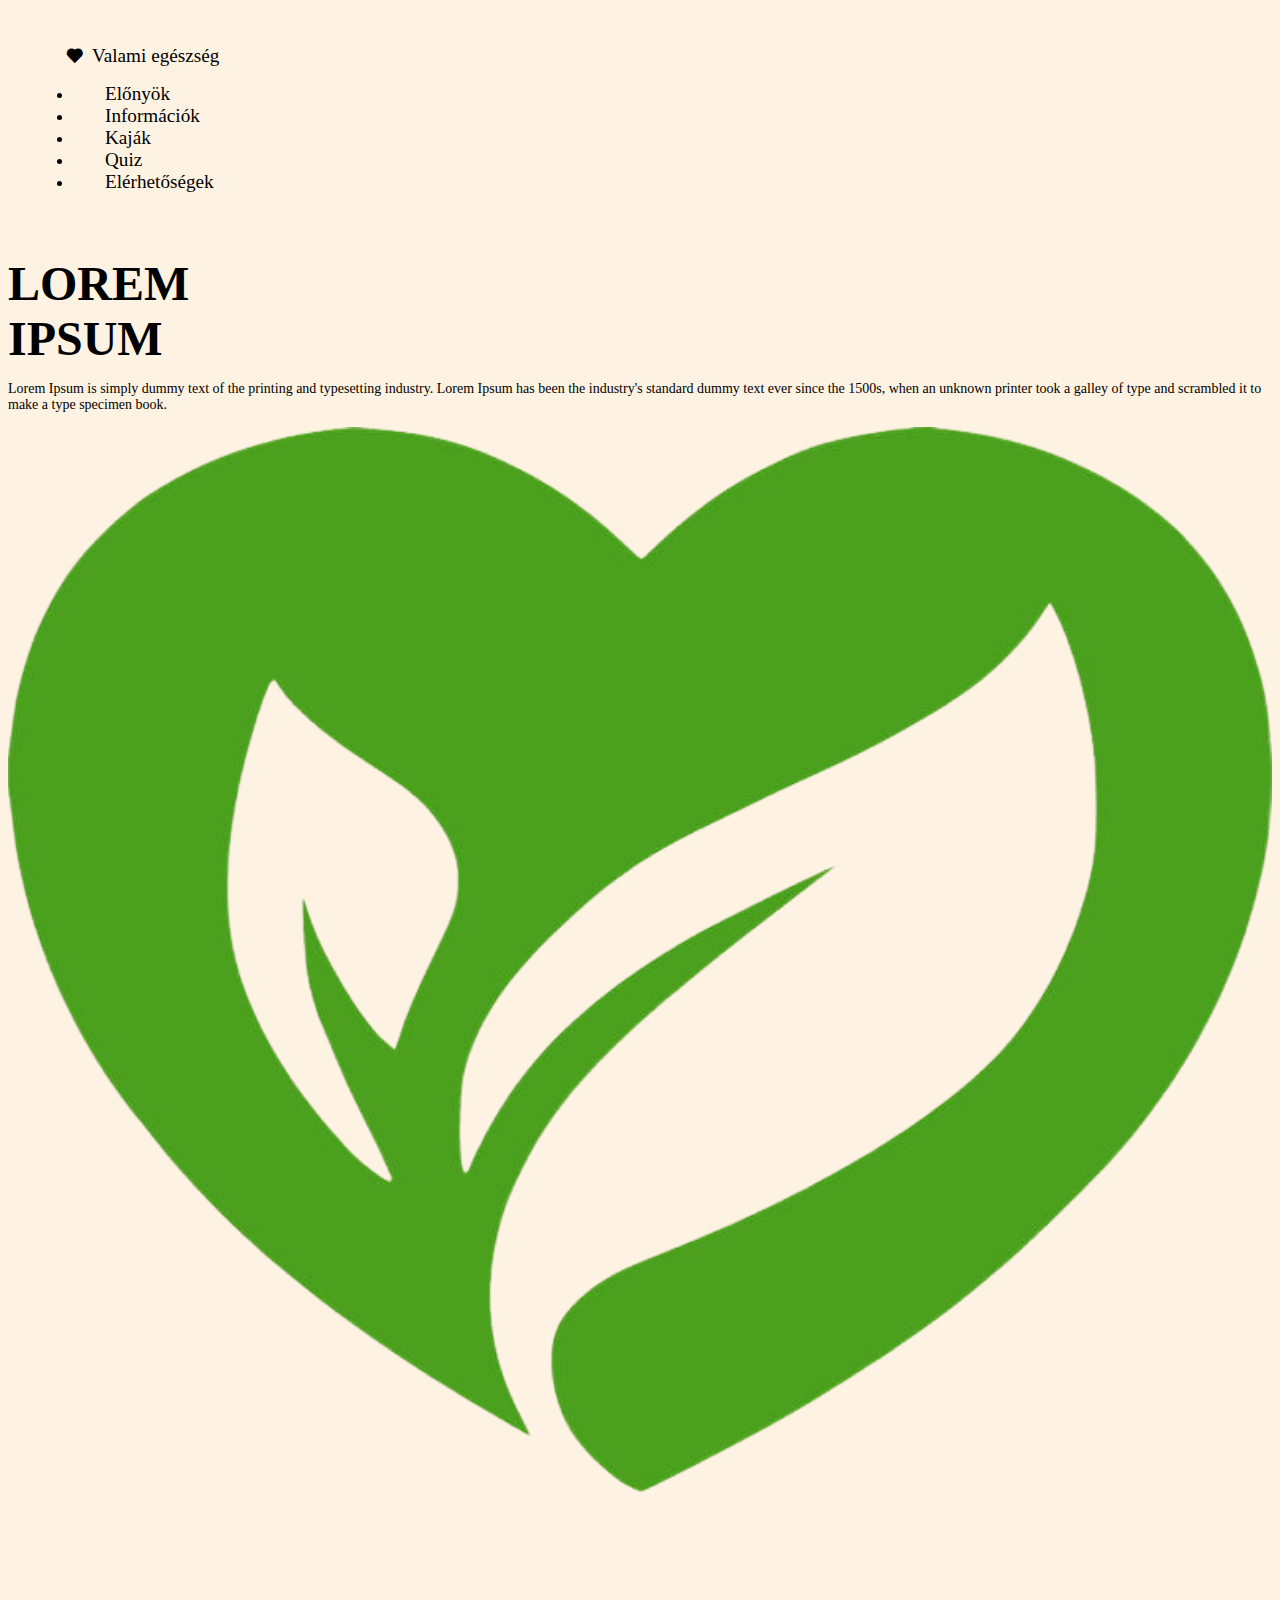
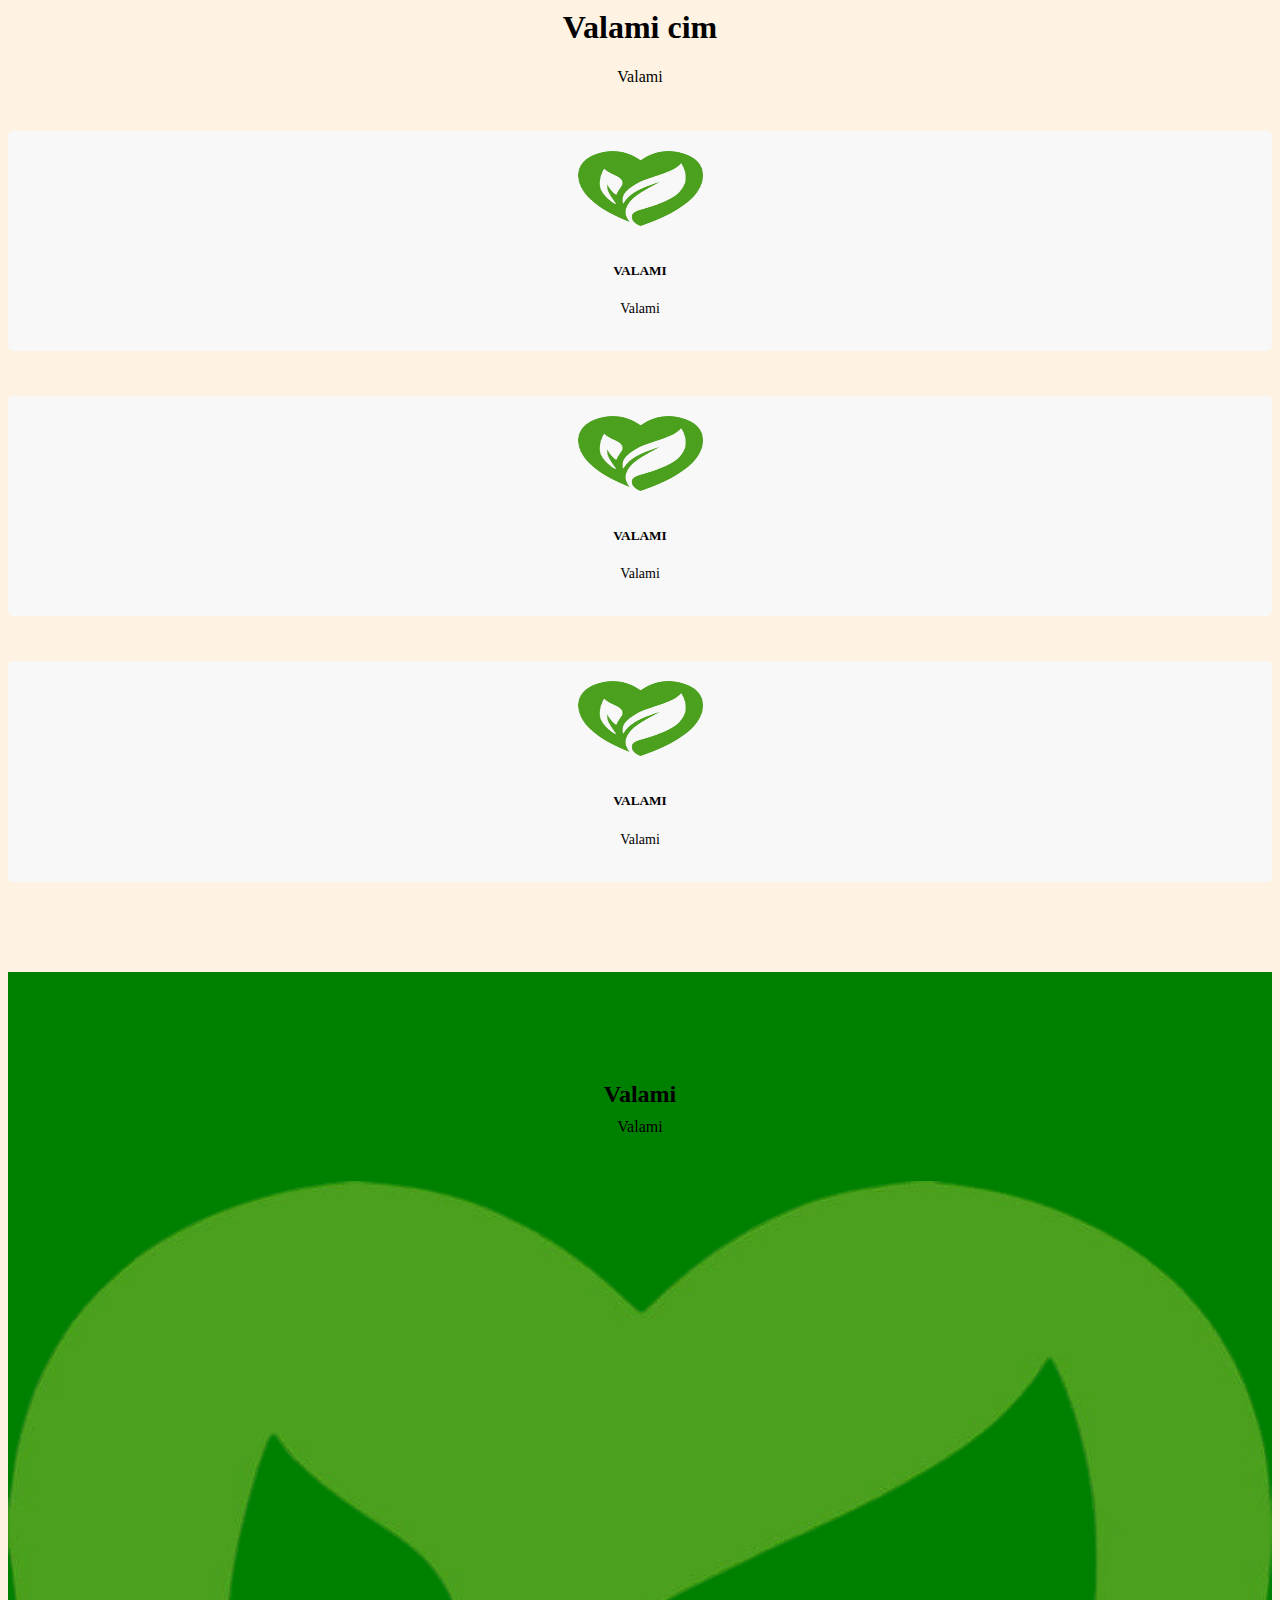
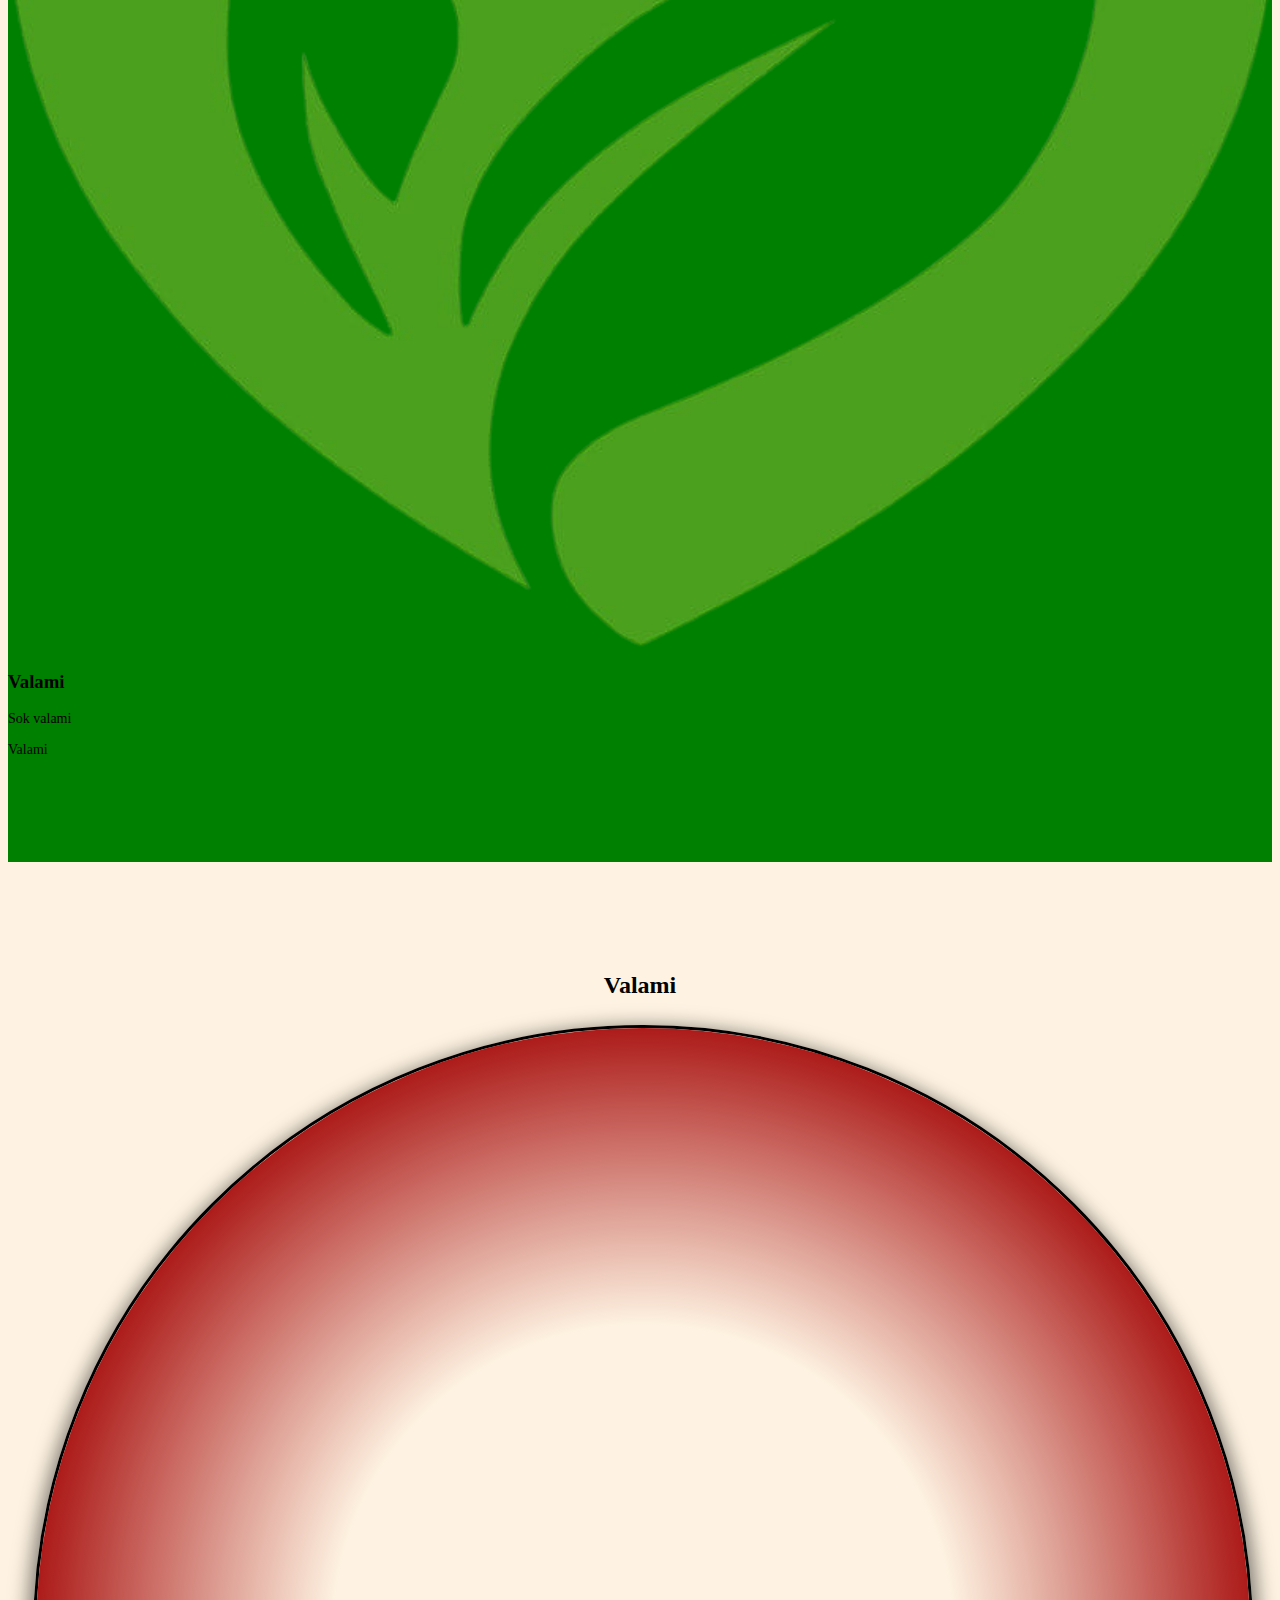
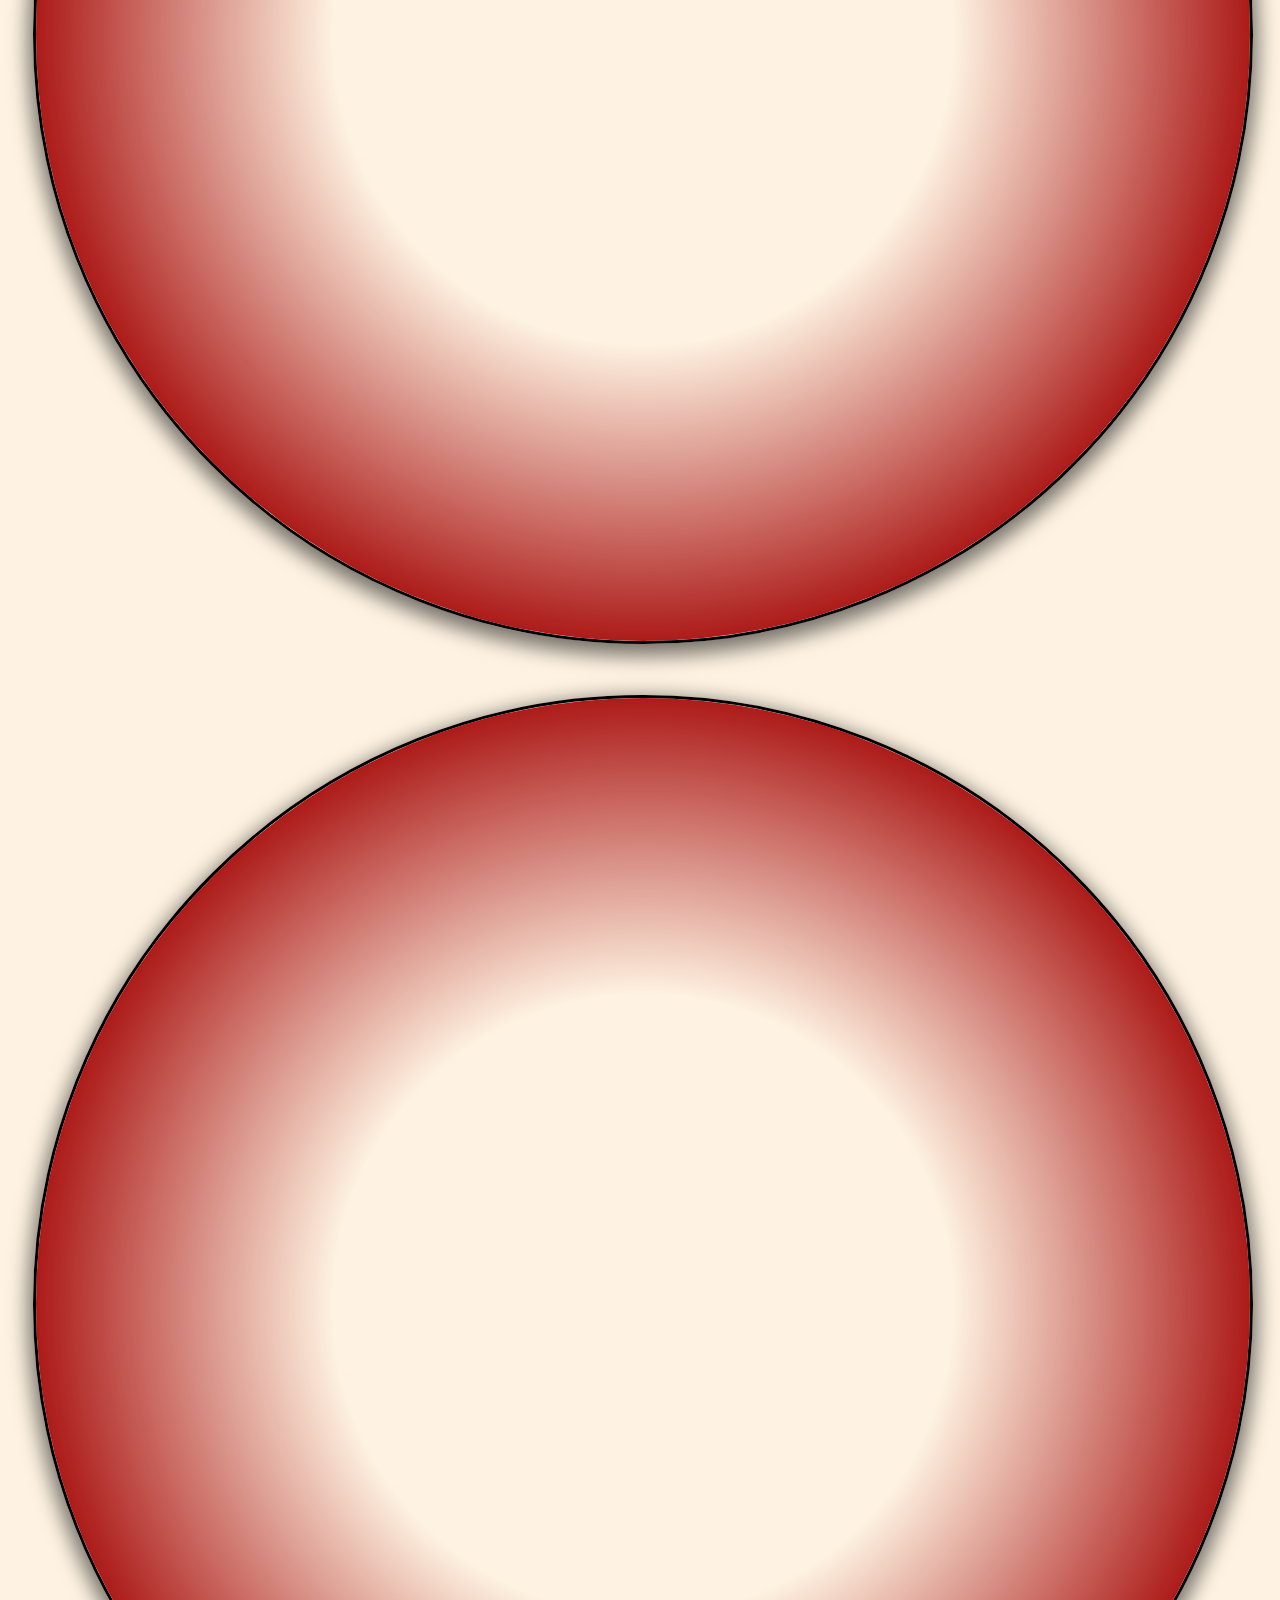
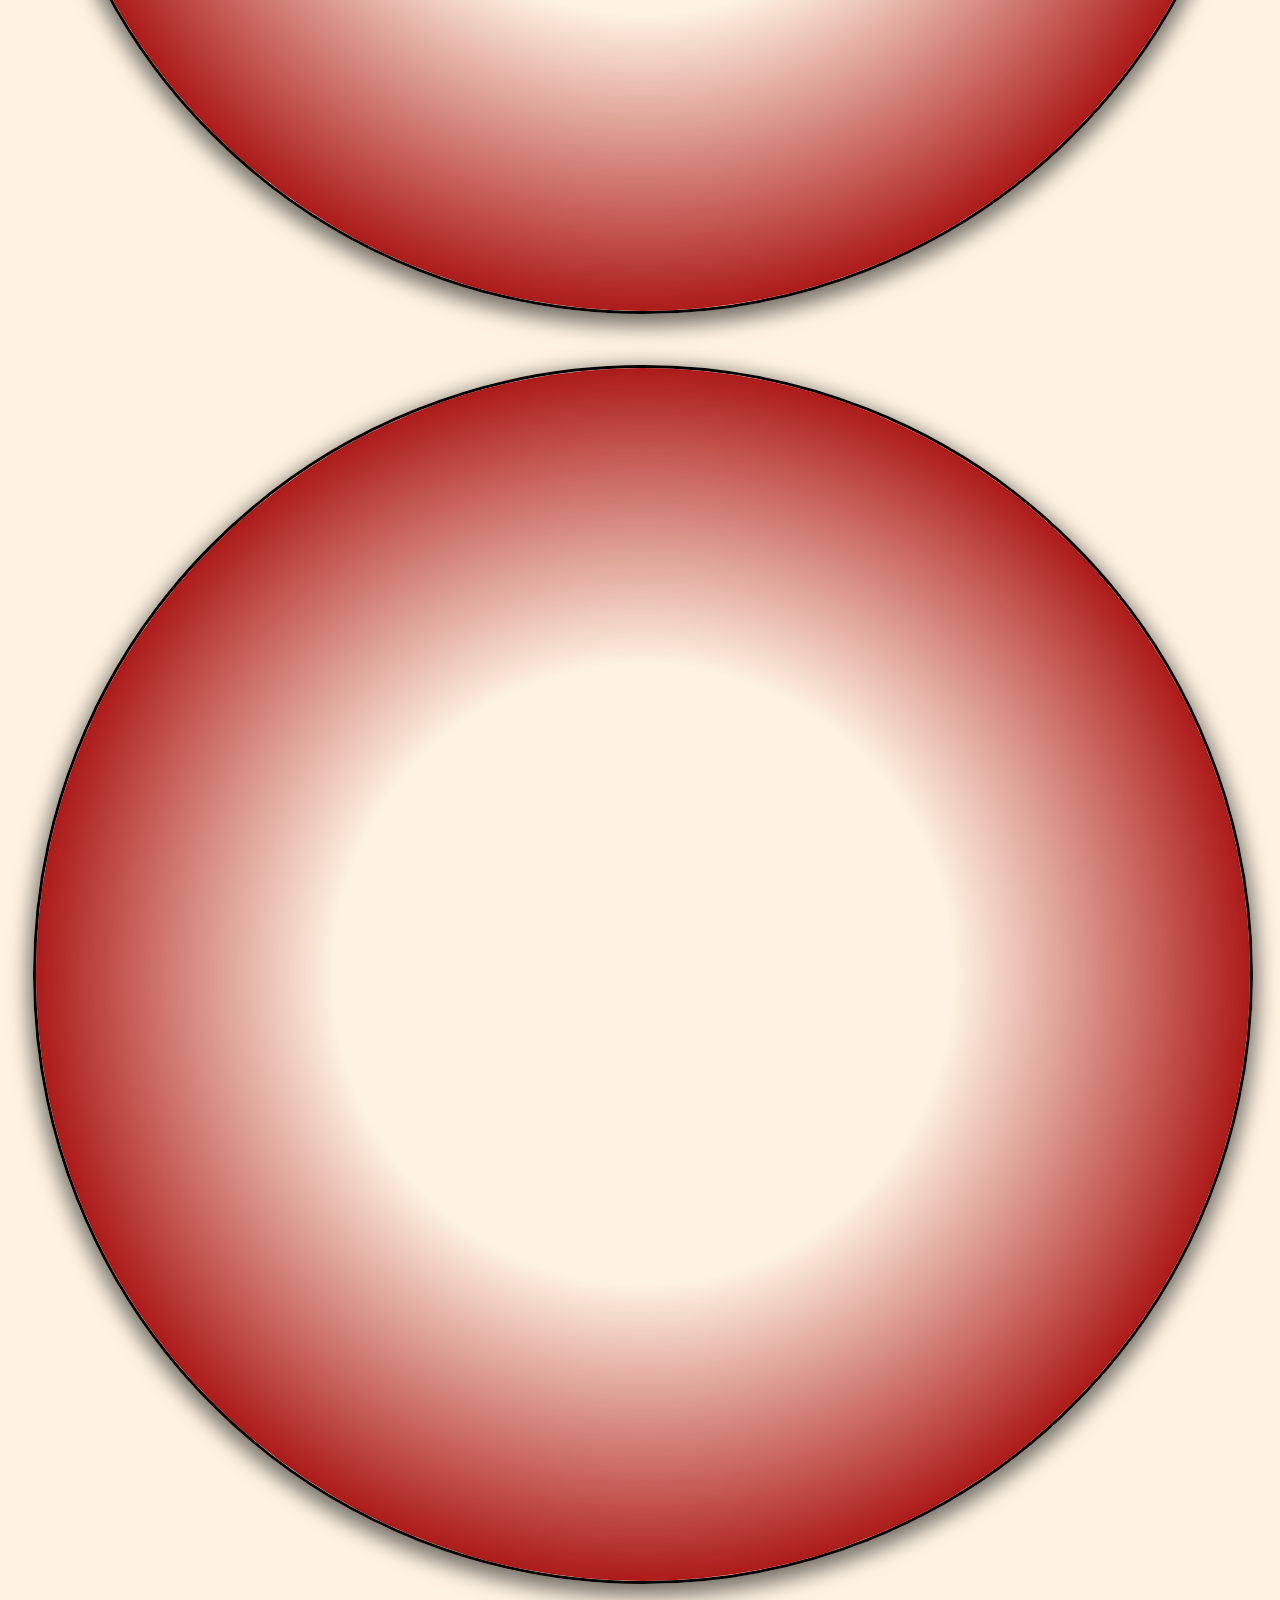
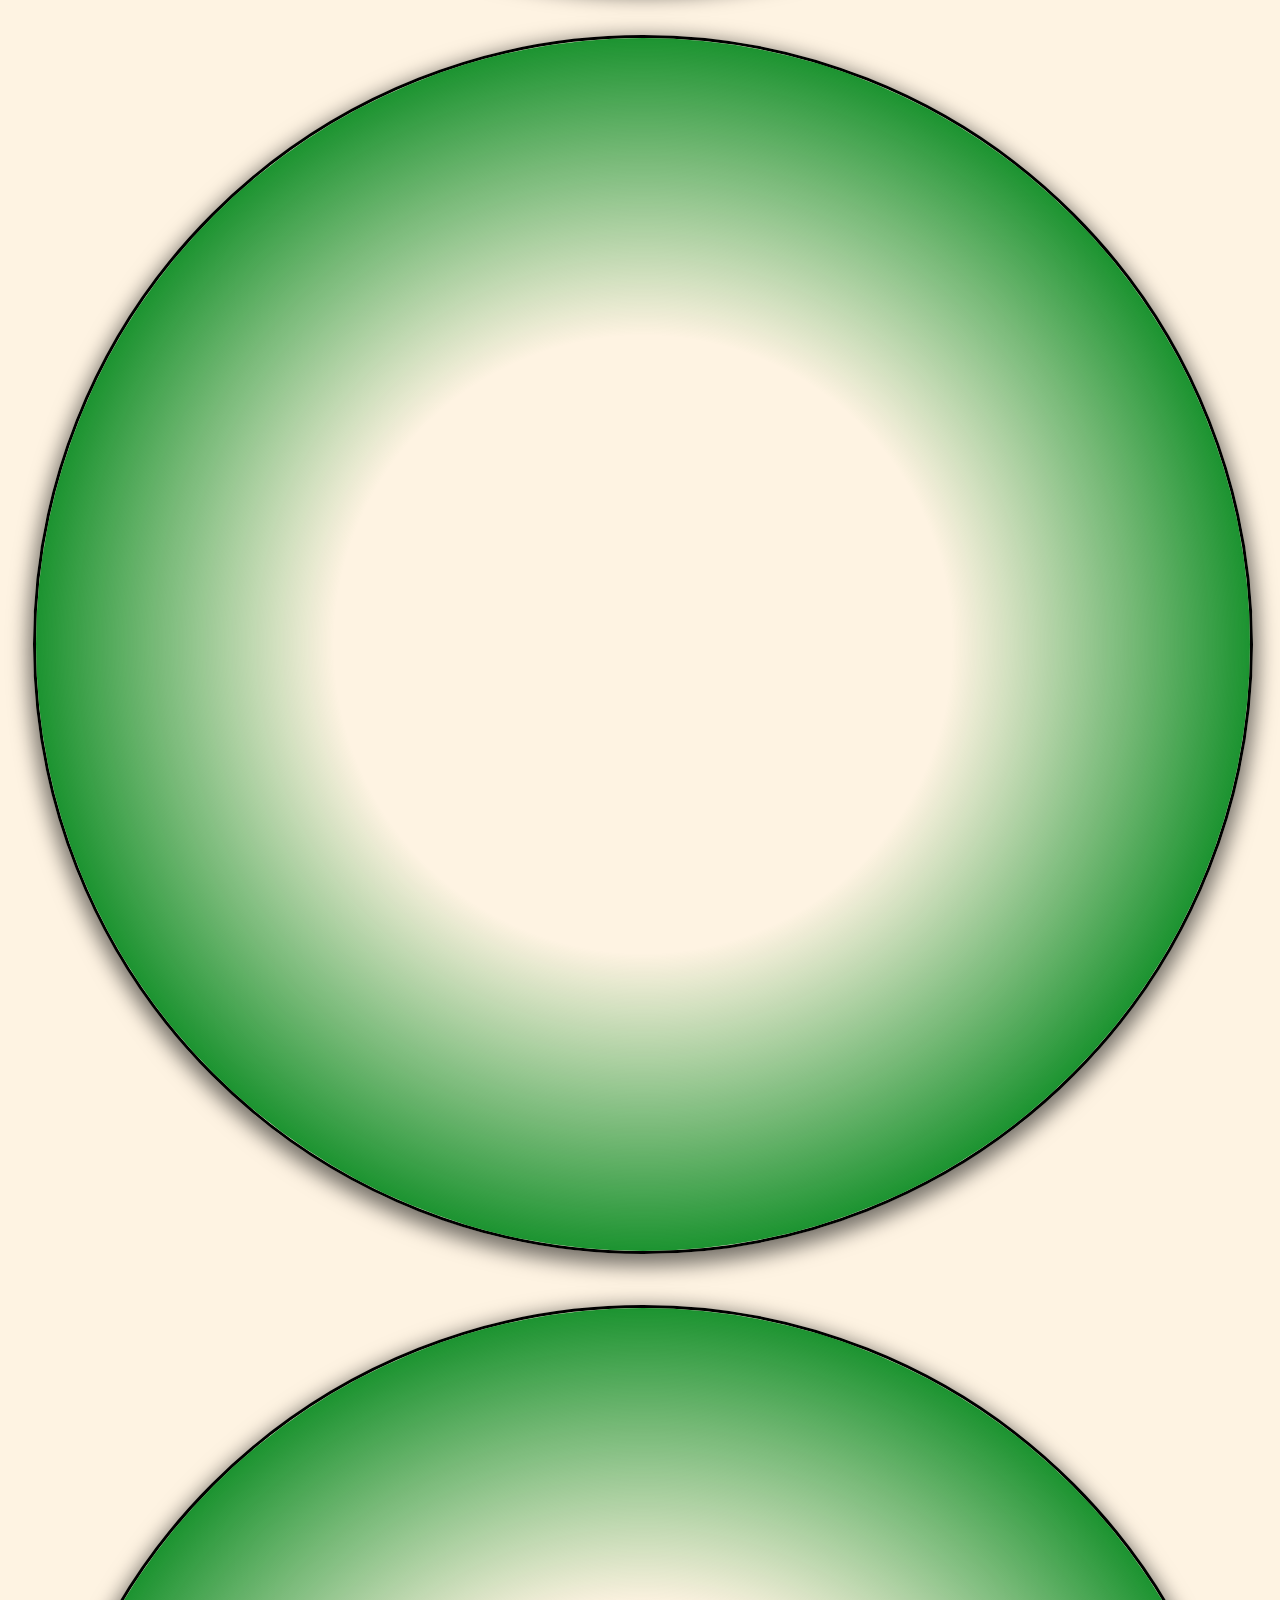
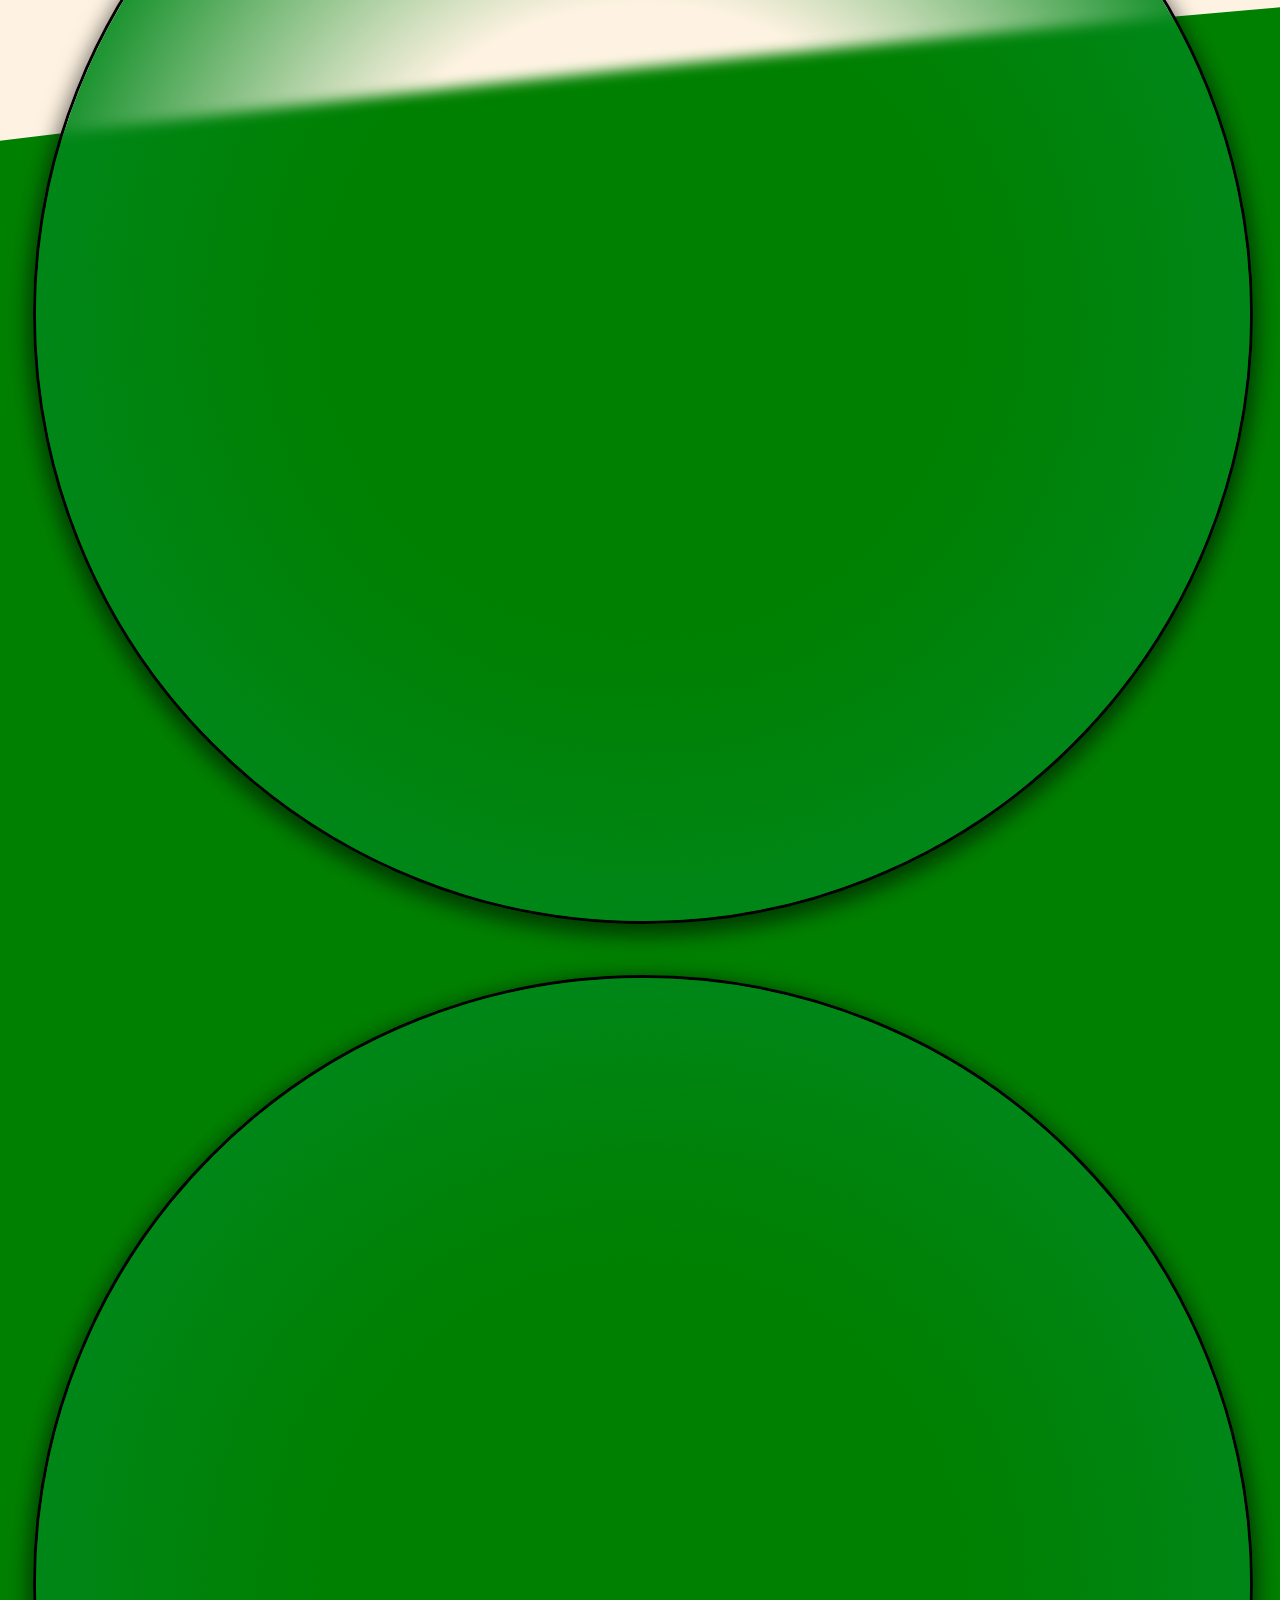
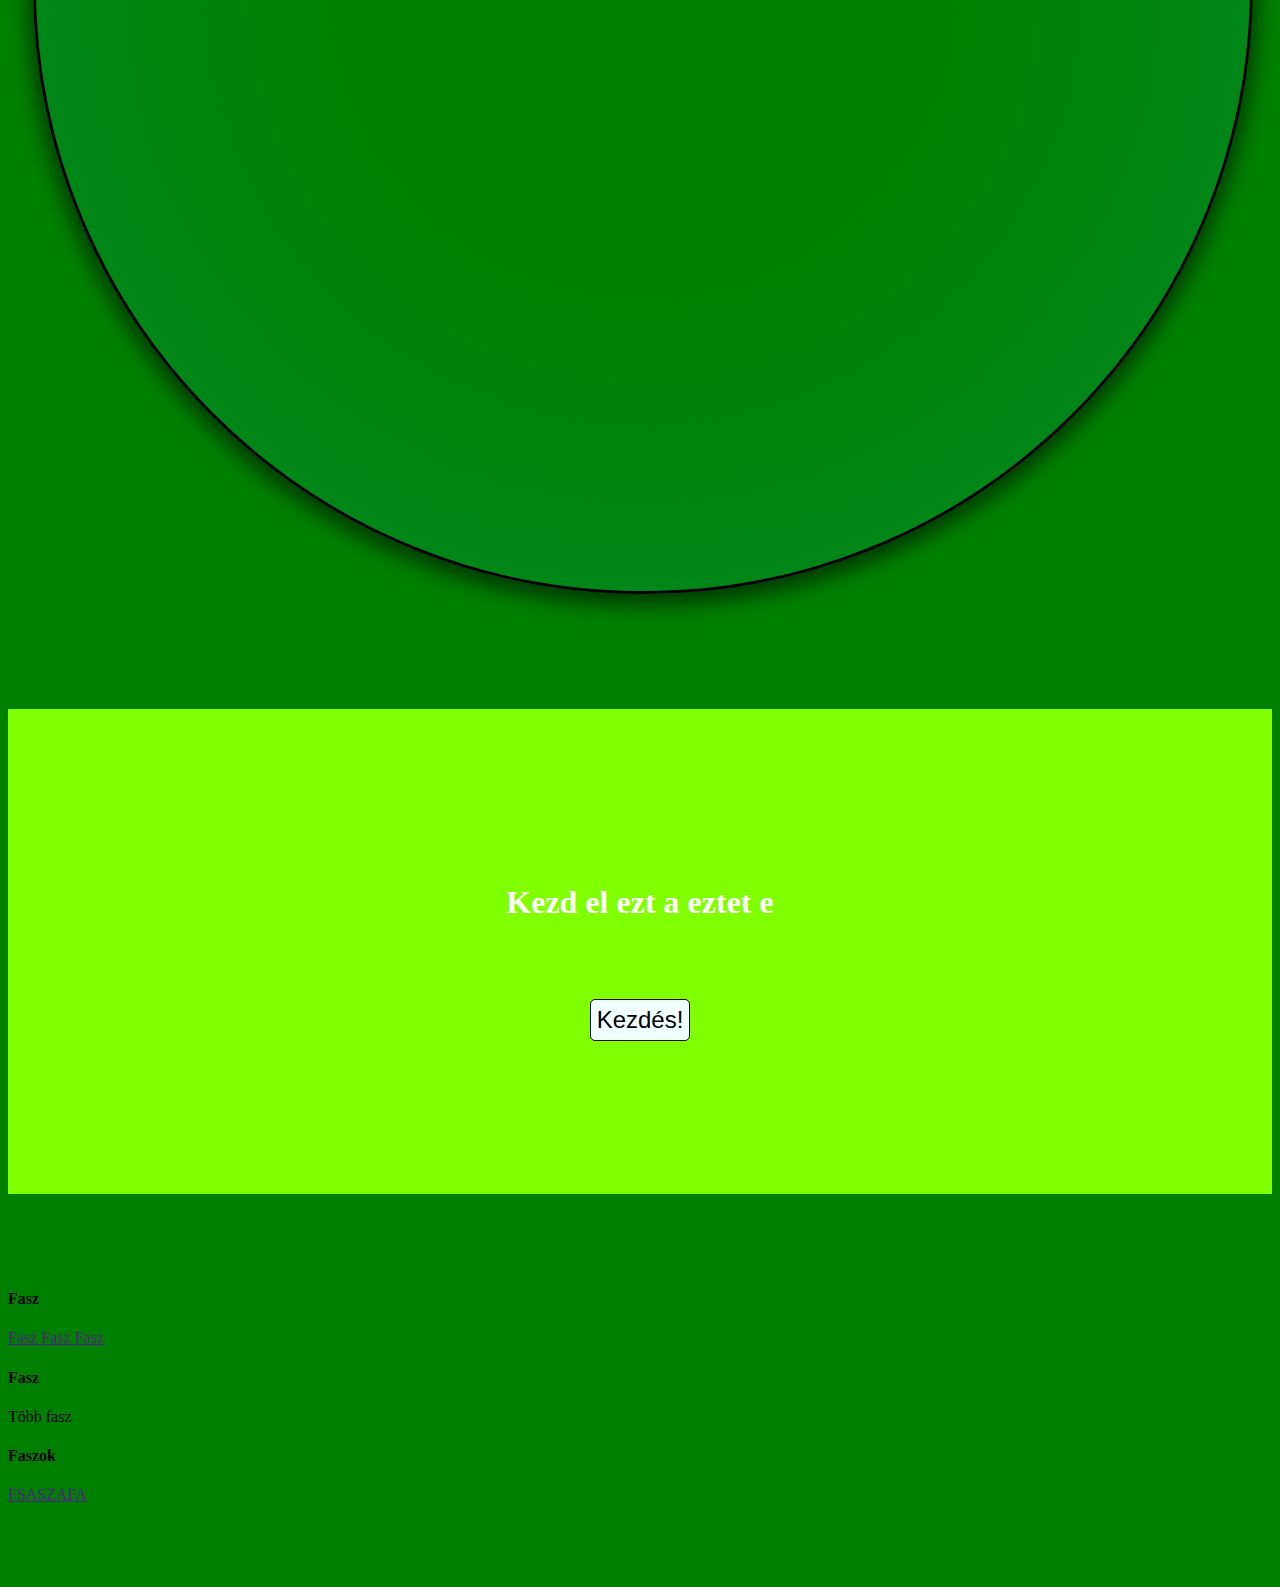
==== commit 94643db0: "Kissebb design változtatások" ====
--- a/index.html
+++ b/index.html
@@ -36,19 +36,19 @@
         <div class="collapse navbar-collapse" id="navbarSupportedContent">
           <ul class="navbar-nav  ">
             <li class="nav-item active">
-              <a class="nav-link">Valami </span></a>
+              <a class="nav-link">Előnyök </span></a>
             </li>
             <li class="nav-item">
-              <a class="nav-link"> Valami</a>
+              <a class="nav-link"> Információk</a>
             </li>
             <li class="nav-item">
-              <a class="nav-link">Valami</a>
+              <a class="nav-link">Kaják</a>
             </li>
             <li class="nav-item">
-              <a class="nav-link">Valami</a>
+              <a class="nav-link">Quiz</a>
             </li>
             <li class="nav-item">
-              <a class="nav-link">Valami</a>
+              <a class="nav-link">Elérhetőségek</a>
             </li>
           </ul>
         </div>
@@ -61,18 +61,20 @@
         <div class="carousel-item active">
           <div class="container ">
             <div class="row">
-              <div class="col-md-6 ">
+              <div class="col-md-6 bal ">
                 <div class="detail-box">
                   <h1>
                     Lorem <br>
                     Ipsum
                   </h1>
-                  <p>
-                    Sok szöveg
+                  <p class="felso">
+                    Lorem Ipsum is simply dummy text of the printing and typesetting industry. Lorem Ipsum has been the
+                    industry's standard dummy text ever since the 1500s, when an unknown printer took a galley of type
+                    and scrambled it to make a type specimen book.
                   </p>
                 </div>
               </div>
-              <div class="col-md-6">
+              <div class="col-md-6 jobb">
                 <div class="img-box">
                   <img class="kep" src="nyeh.png" alt="">
                 </div>
@@ -86,9 +88,9 @@
         <div class="service_container">
           <div class="container ">
             <div class="heading_container heading_center">
-              <h2>
-                <span> Valami cim</span>
-              </h2>
+              <h1 class="detail-box" id="boldd">
+                Valami cim
+              </h1>
               <p>
                 Valami
               </p>
@@ -378,7 +380,7 @@
                   <br>
                 </div>
 
-                
+
 
                 <input id="button" type="button" value="Tovább" onclick="Next();">
 
@@ -387,6 +389,17 @@
                 </p>
 
               </form>
+
+              <section>
+
+                <div class="barOut">
+
+                  <span id="bar"></span>
+
+                </div>
+
+              </section>
+
             </div>
             <div id="solution-panel">
               <p id="solution">
--- a/style/cards.css
+++ b/style/cards.css
@@ -9,7 +9,7 @@
     background: rgb(255,255,255);
     background: radial-gradient(circle, rgba(255,255,255,0) 36%, rgba(0,135,26,1) 75%, rgba(0,135,26,1) 100%);
 
-    background-image: url('https://imgs.search.brave.com/Uf7oxzSTICvGuWZ27UJeae-wDRyncAYepcMHdONdRo4/rs:fit:860:0:0/g:ce/aHR0cHM6Ly90My5m/dGNkbi5uZXQvanBn/LzAzLzA2LzQ1LzY2/LzM2MF9GXzMwNjQ1/NjY4OV9tZTF0d3dw/R0tTNk9RS0xlR0xj/UEZST1VBNHZLTTZK/ei5qcGc');
+    background-image: url('https://hips.hearstapps.com/hmg-prod/images/spiced-up-potato-chips-1601911089.jpg?crop=1.00xw:0.668xh;0,0.0987xh&resize=1200:*');
     background-position: center;
     background-repeat: no-repeat;
 
@@ -22,7 +22,7 @@
     background: rgb(162,0,0);
     background: linear-gradient(135deg, rgba(162,0,0,1) 0%, rgba(218,156,33,1) 70%);
 
-    background-image: url('https://imgs.search.brave.com/Uf7oxzSTICvGuWZ27UJeae-wDRyncAYepcMHdONdRo4/rs:fit:860:0:0/g:ce/aHR0cHM6Ly90My5m/dGNkbi5uZXQvanBn/LzAzLzA2LzQ1LzY2/LzM2MF9GXzMwNjQ1/NjY4OV9tZTF0d3dw/R0tTNk9RS0xlR0xj/UEZST1VBNHZLTTZK/ei5qcGc');
+    background-image: url('https://hips.hearstapps.com/hmg-prod/images/spiced-up-potato-chips-1601911089.jpg?crop=1.00xw:0.668xh;0,0.0987xh&resize=1200:*');
     background-position: center;
     background-repeat: no-repeat;
 
--- a/style/quiz.css
+++ b/style/quiz.css
@@ -1,32 +1,30 @@
 input[type='radio'] {
 
-    box-sizing:border-box;
+    box-sizing: border-box;
     appearance: none;
     background: white;
     outline: 2px solid #333;
     border: 3px solid white;
 
-    aspect-ratio : 1 / 1;
+    aspect-ratio: 1 / 1;
     height: 40%;
 
     position: absolute;
     top: 50%;
     -ms-transform: translateY(-50%);
     transform: translateY(-50%)
+}
 
-
-}
-  
 input[type='radio']:checked {
 
     background: #333;
-    
+
 }
 
 .d-answer {
 
     background-color: gainsboro;
-    
+
 
     line-height: 100%;
     height: 100%;
@@ -52,9 +50,10 @@
 
 }
 
-.selected, .selected:hover {
+.selected,
+.selected:hover {
 
-    background-color: rgba(162,230,113,1);
+    background-color: rgba(162, 230, 113, 1);
 
 }
 
@@ -75,10 +74,10 @@
 }
 
 #solution-panel {
-    
+
     display: none;
 
-    background-color: rgba(162,230,113,1);
+    background-color: rgba(162, 230, 113, 1);
     border: 3px solid green;
 
     border-radius: 30px 30px;
@@ -86,7 +85,7 @@
     padding: 10%;
 
     text-align: center;
-    
+
 
     margin-left: 10%;
     margin-right: 10%;
@@ -95,7 +94,8 @@
 
 }
 
-label, #error {
+label,
+#error {
 
     color: black;
 
@@ -127,4 +127,55 @@
 
     filter: blur(4px);
 
+}
+
+.barOut {
+    
+    height: 20px;
+    width: 40%;
+    
+    margin: auto;
+    margin-top: 3%;
+    
+    position: relative;
+    background: #555;
+    padding: 3px;
+
+}
+
+#bar {
+    
+    display: block;
+    
+    height: 100%;
+    width: 0%;
+    
+    background-color: rgb(43, 194, 83);
+
+    position: relative;
+
+    font-size: 15px;
+
+    text-align: center;
+
+    color: white;
+    
+    transition: all 0.7s ease;
+}
+
+button {
+    display: block;
+    margin: auto;
+    margin-top: 20px;
+    border: none;
+    border-radius: 2px;
+    border: 1px solid #ccc;
+    box-shadow: 1px 1px 10px rgba(0, 0, 0, 0.2);
+    padding: 10px 20px;
+    cursor: pointer;
+}
+
+button:active {
+    width: 58px;
+    height: 28px;
 }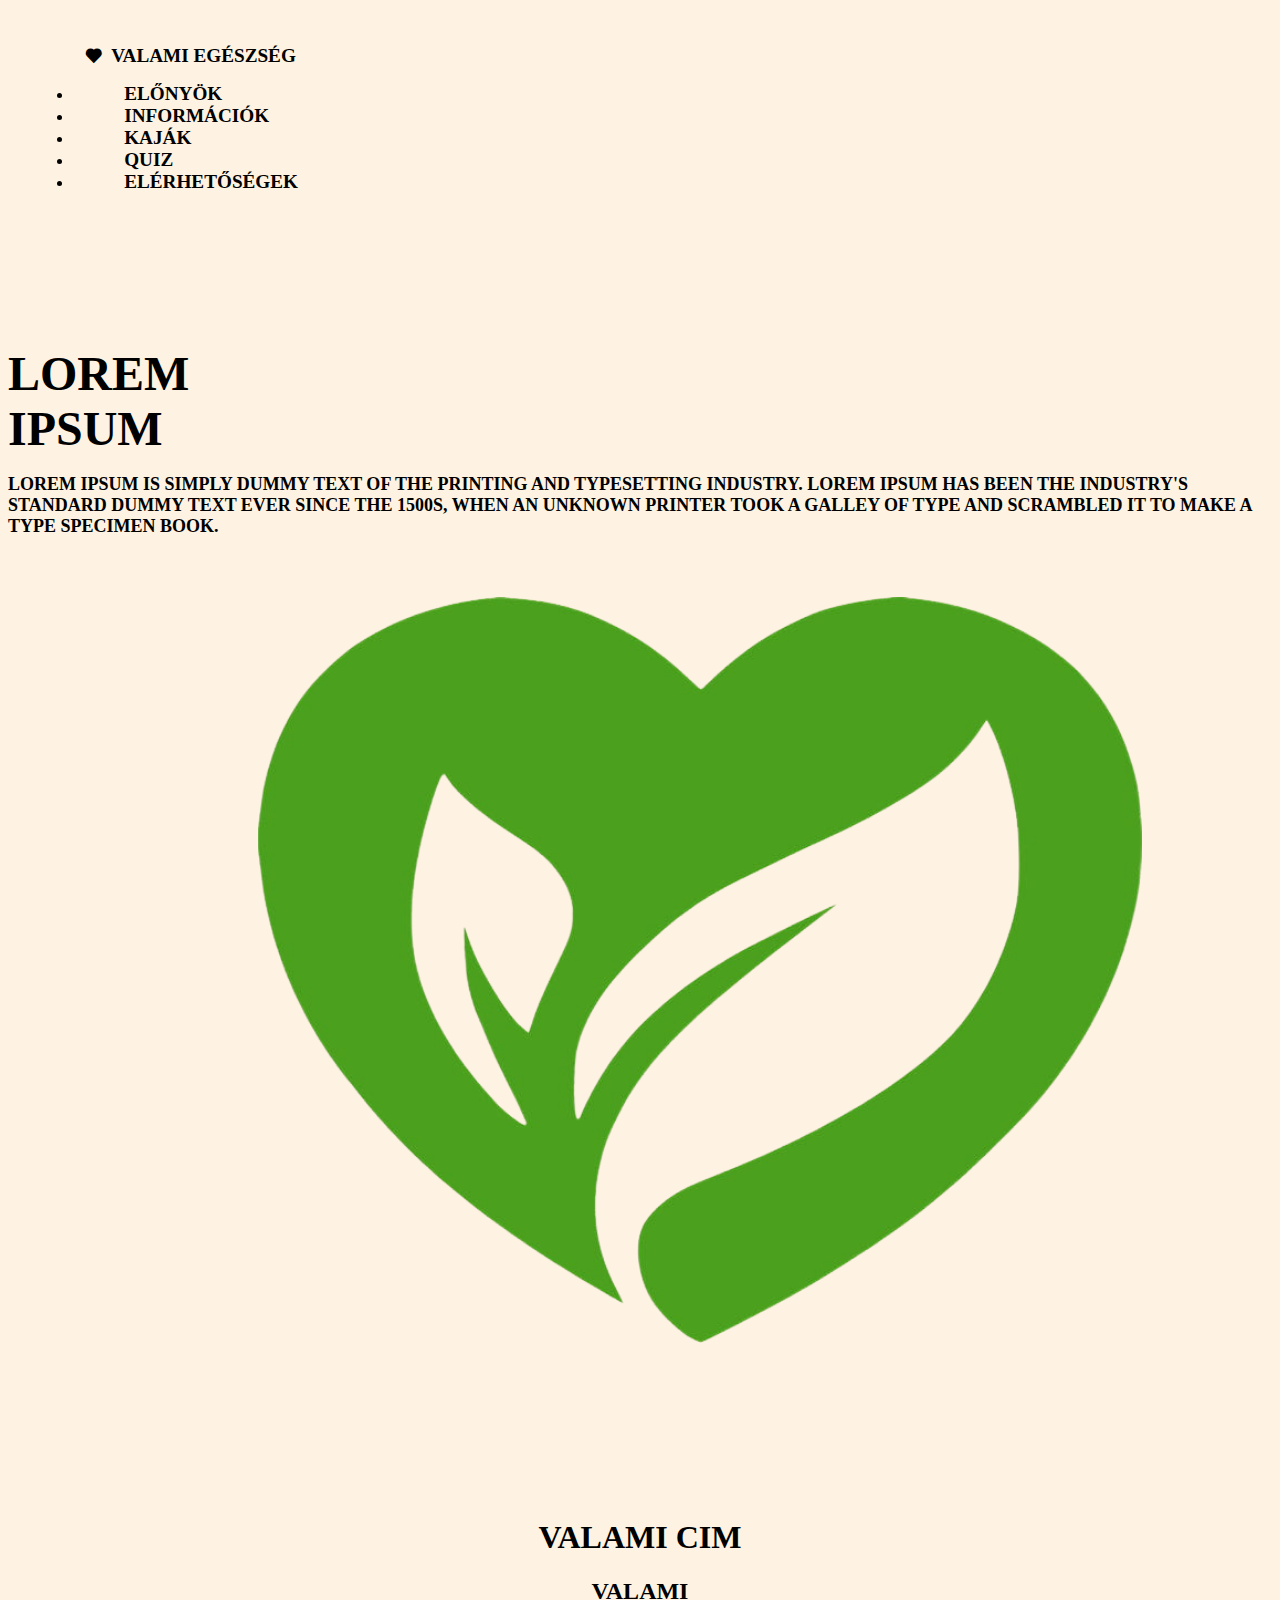
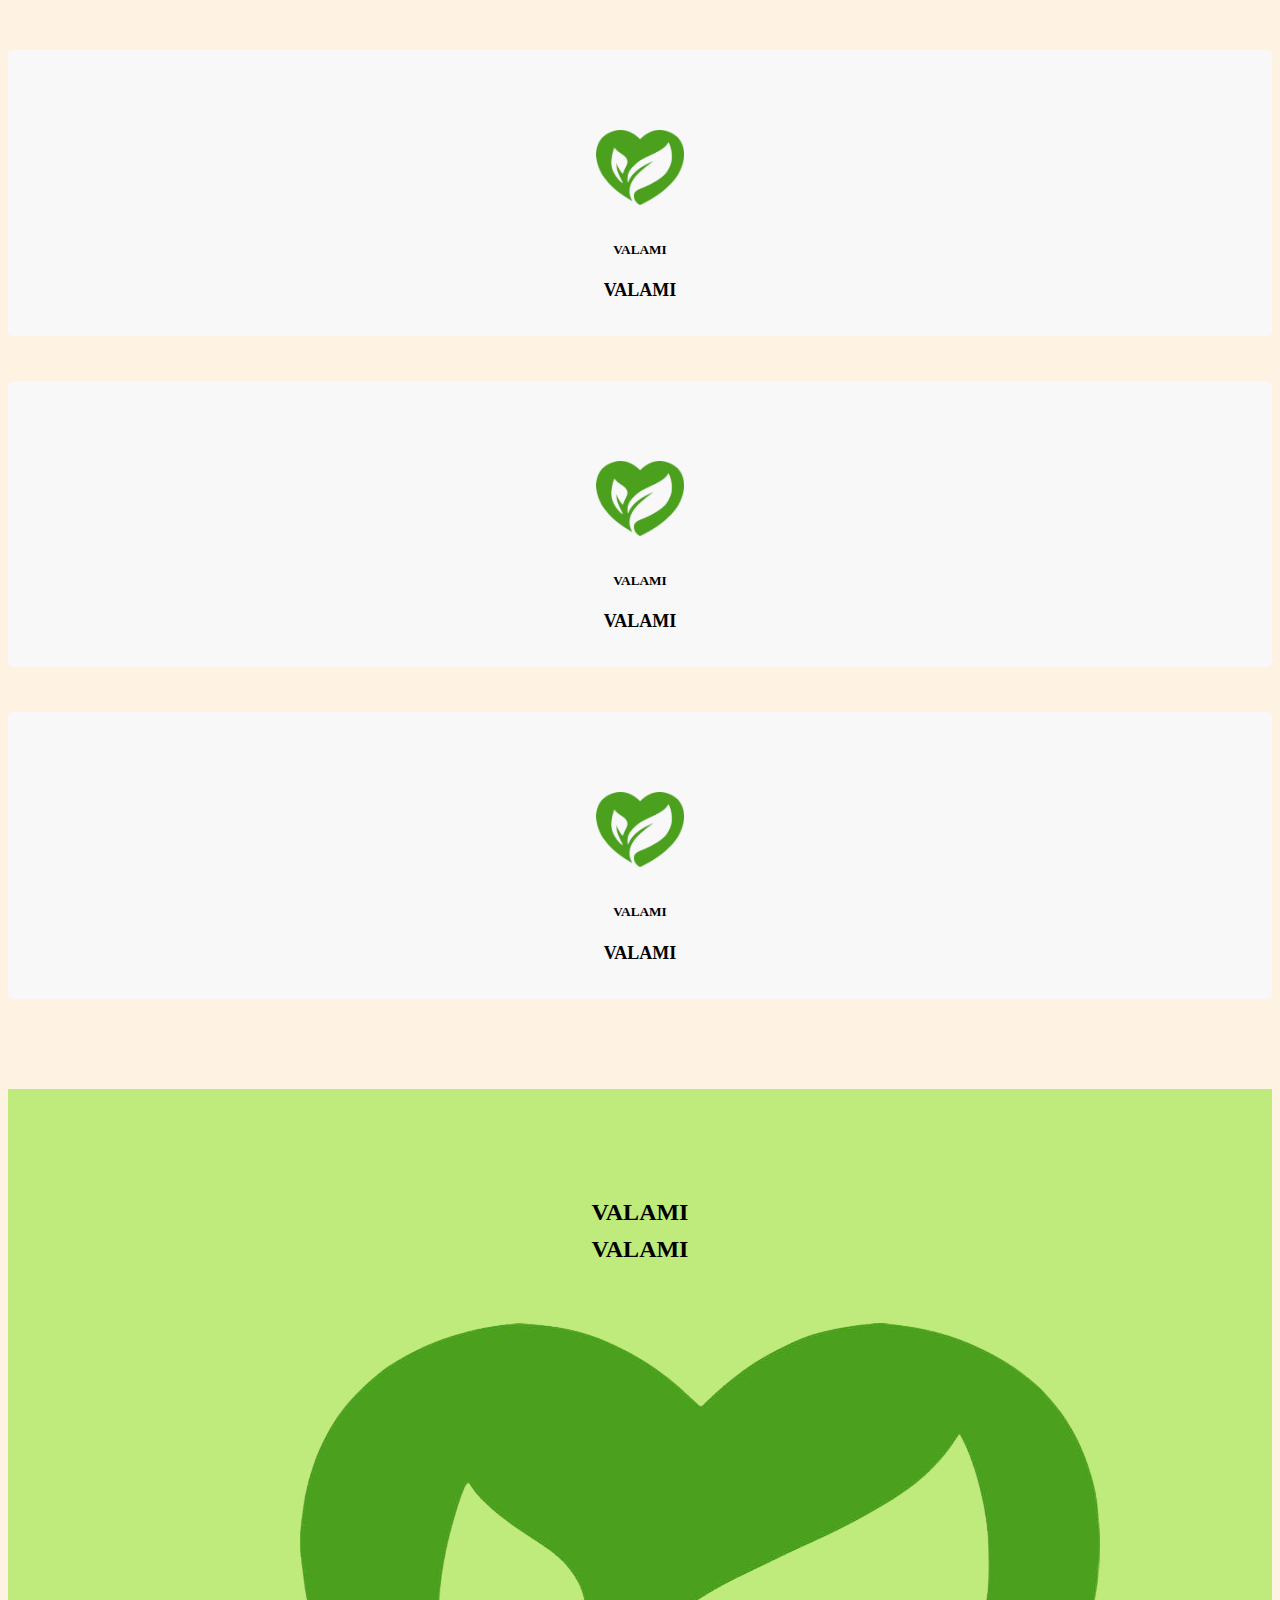
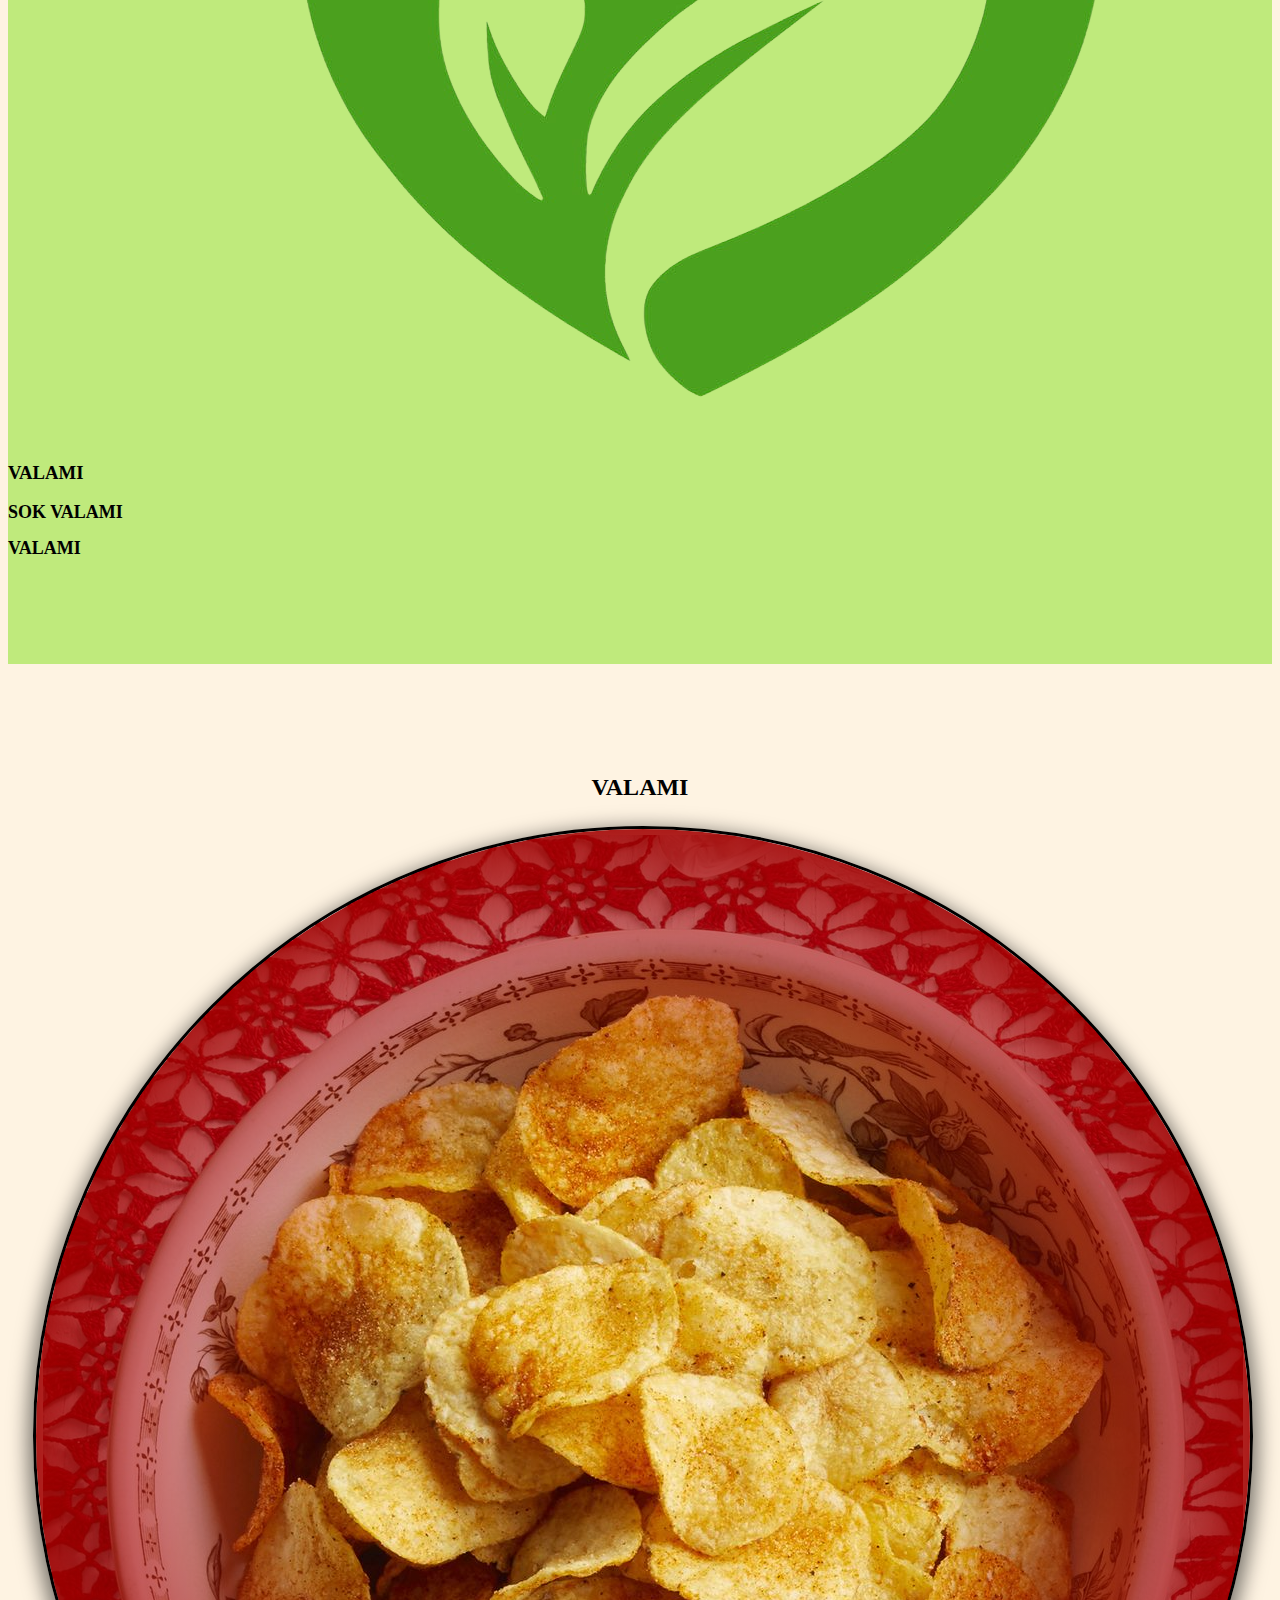
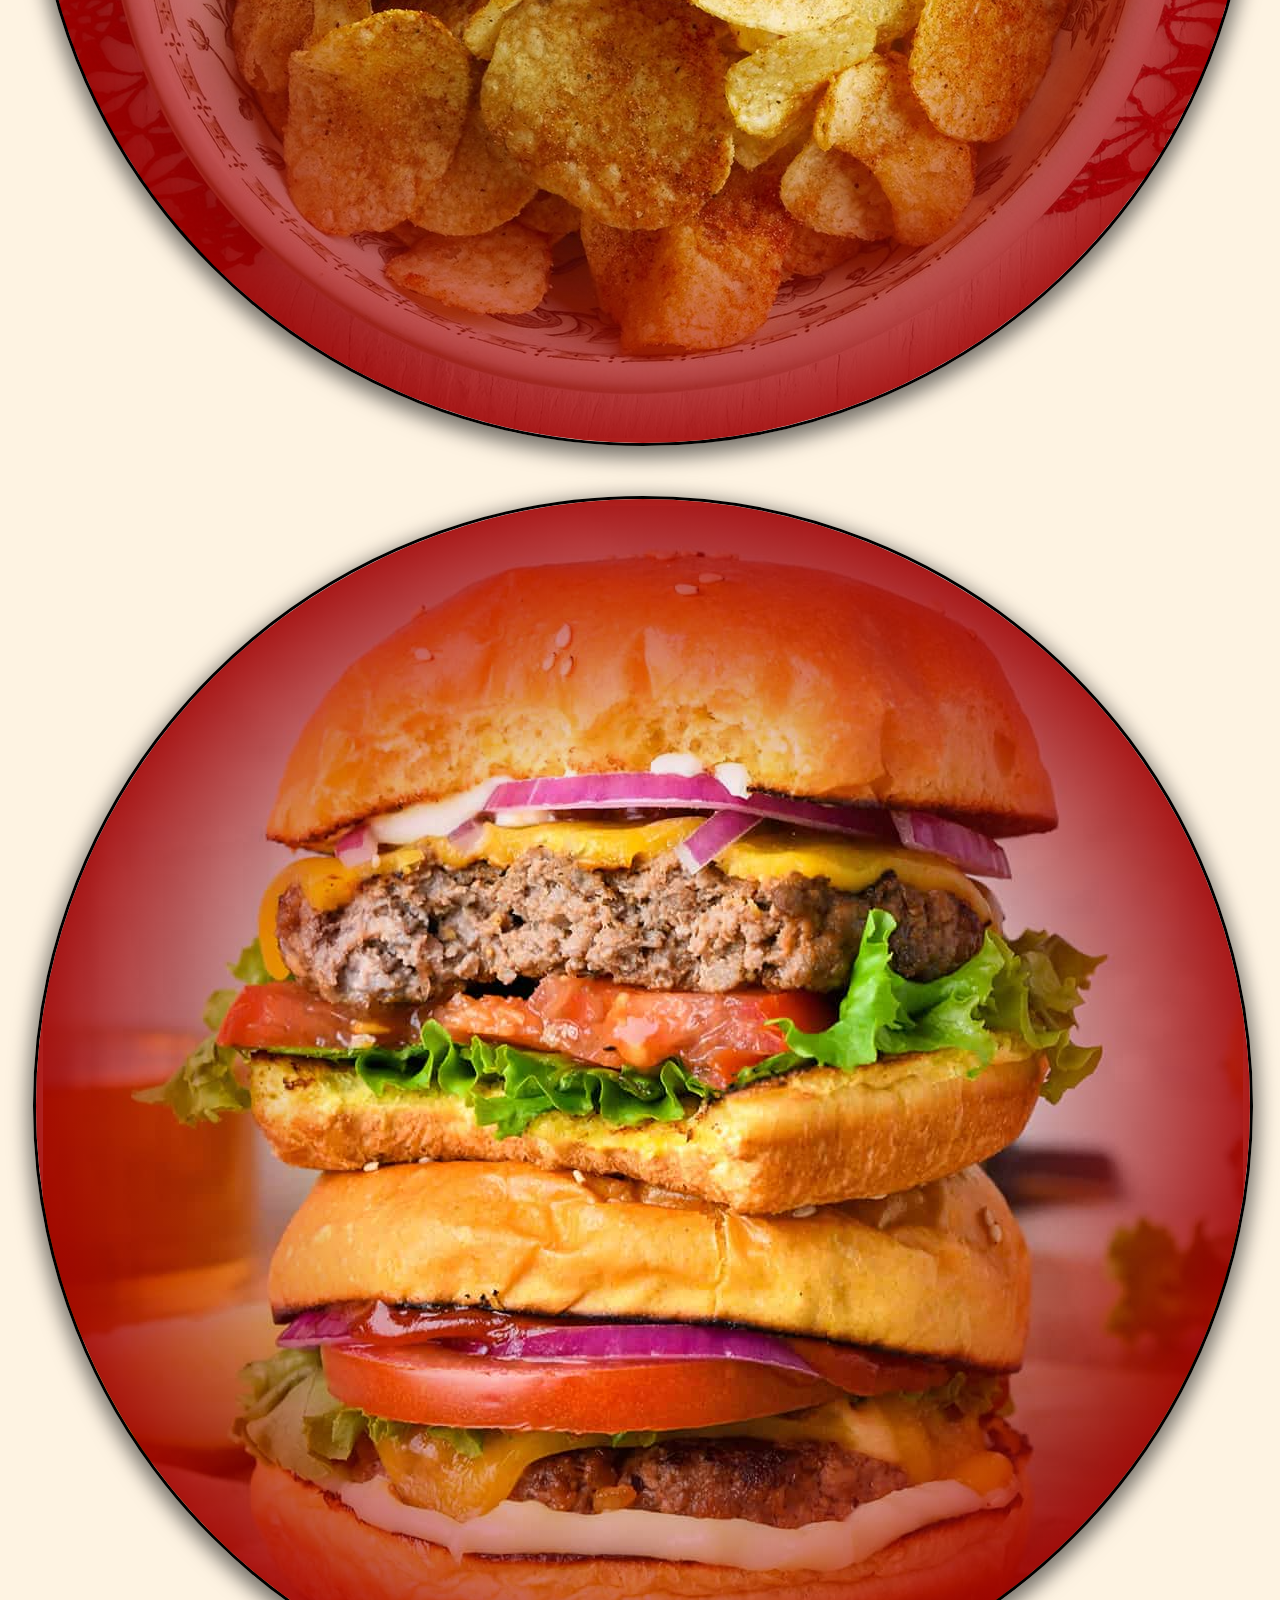
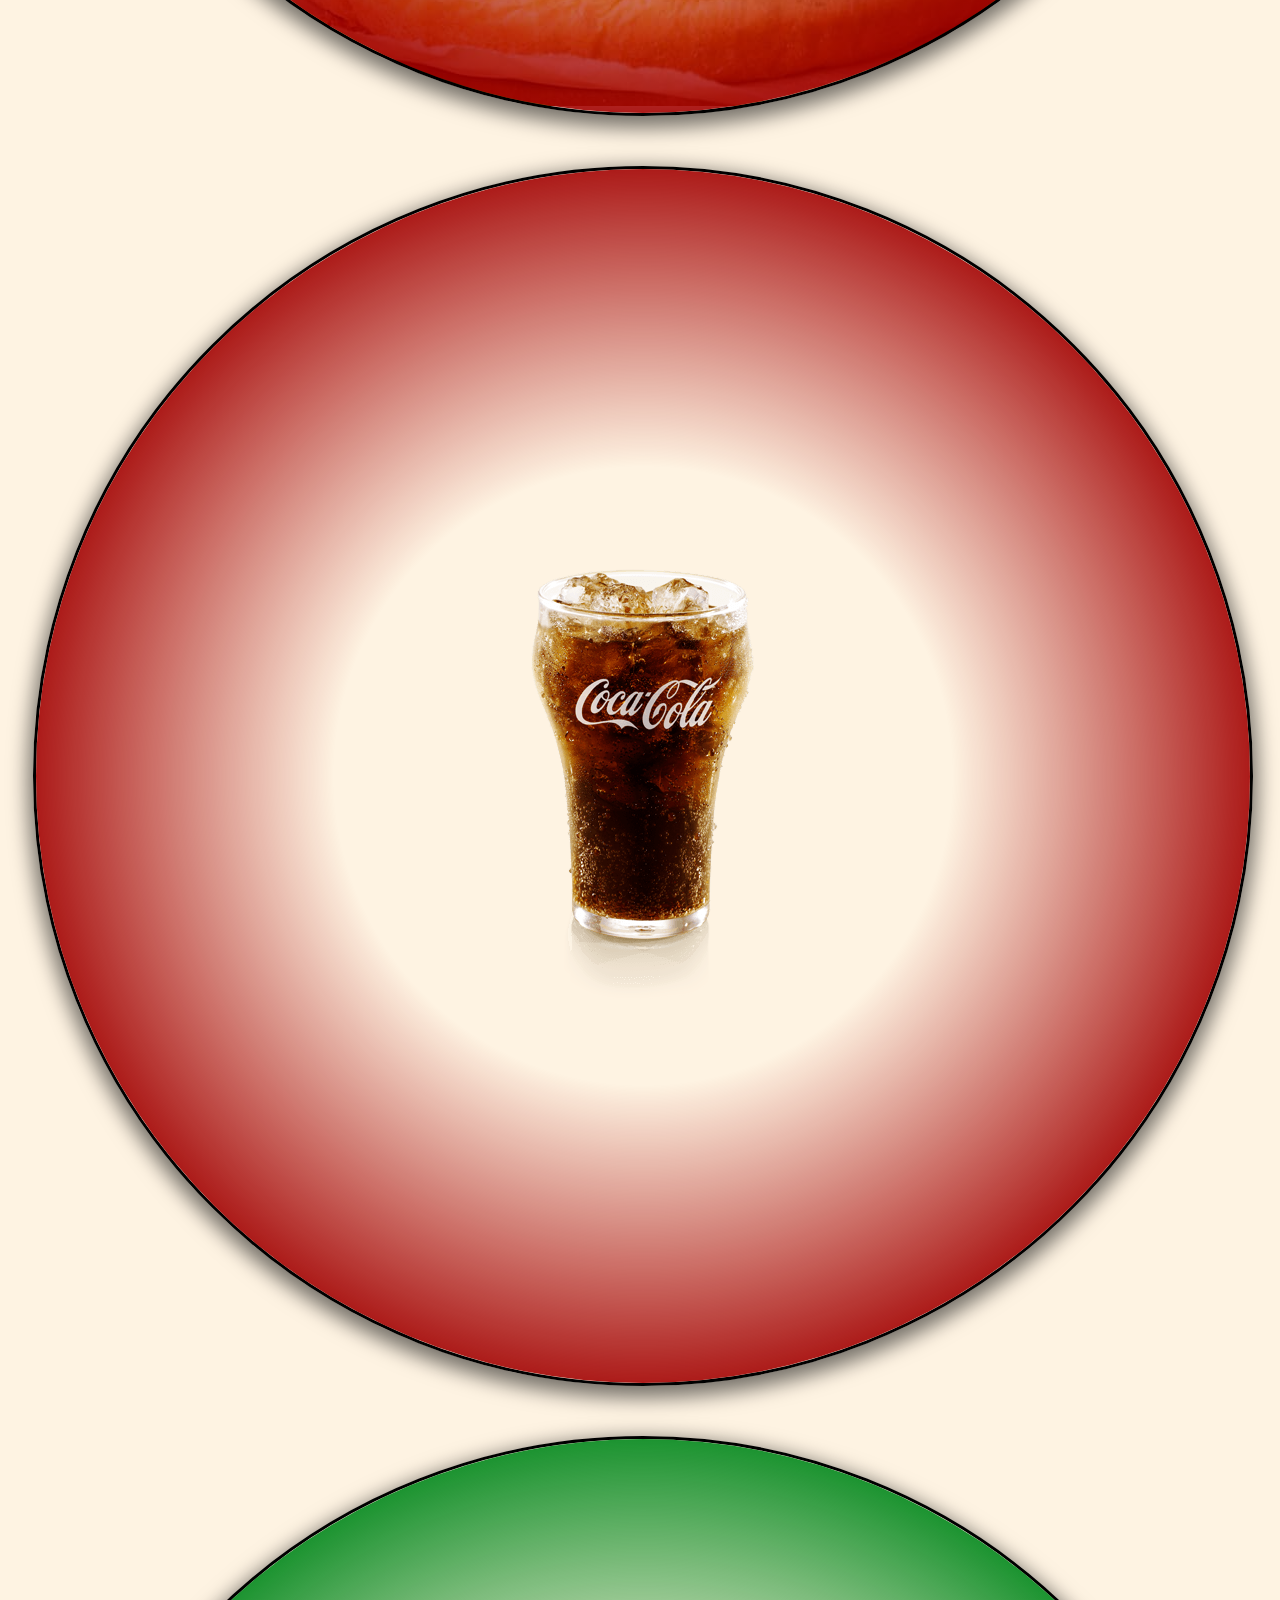
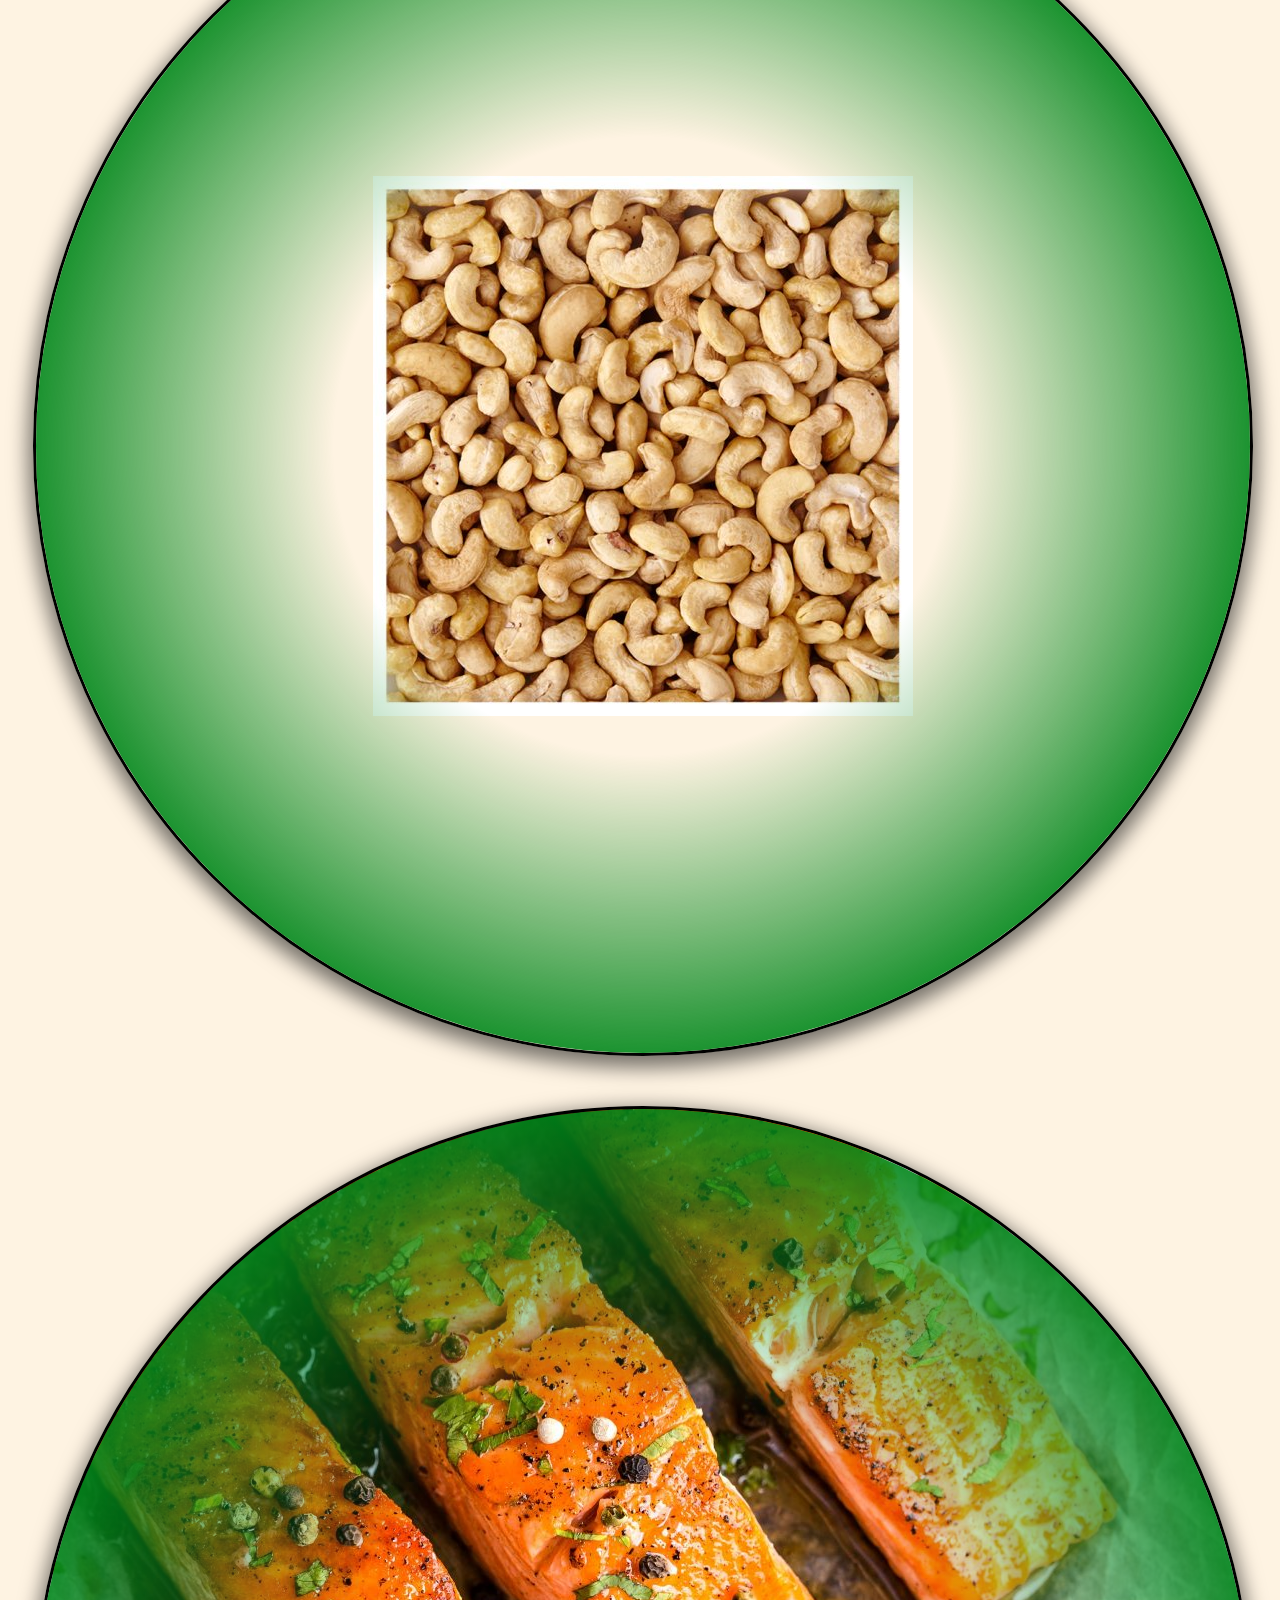
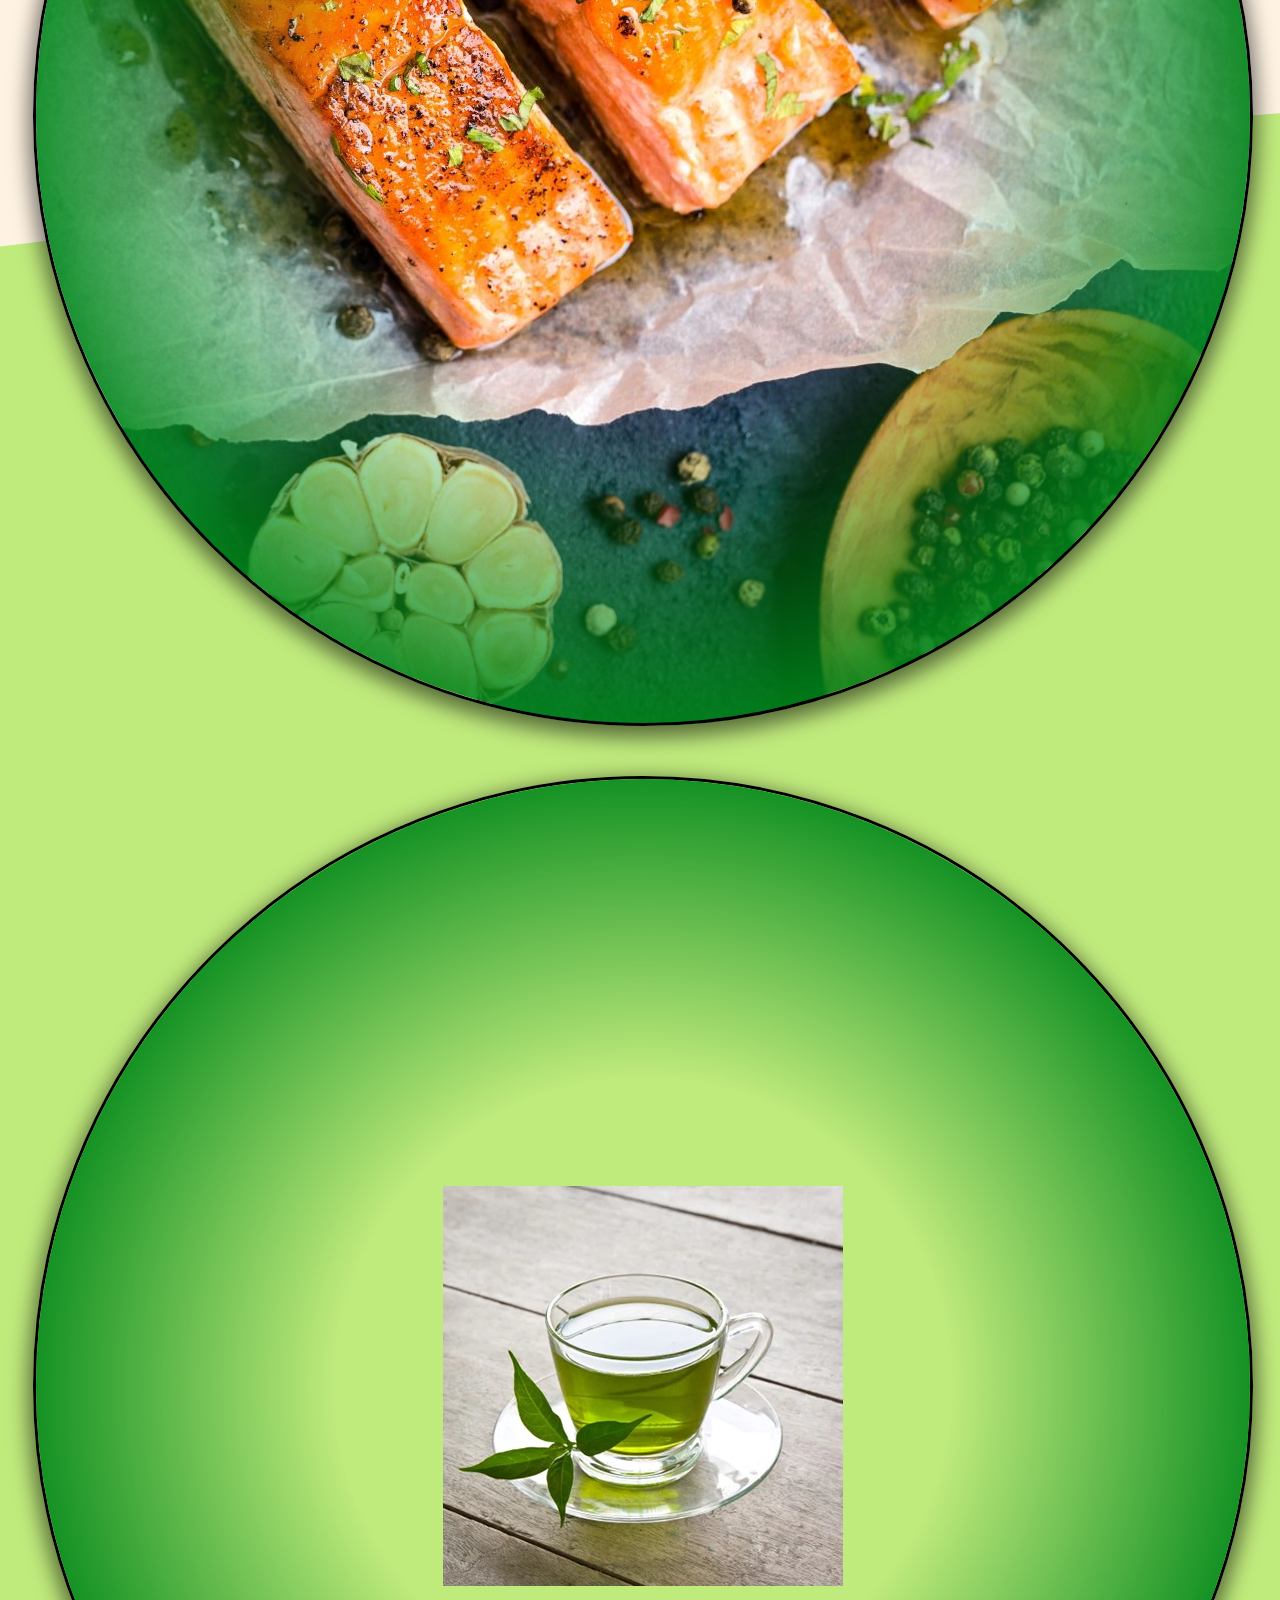
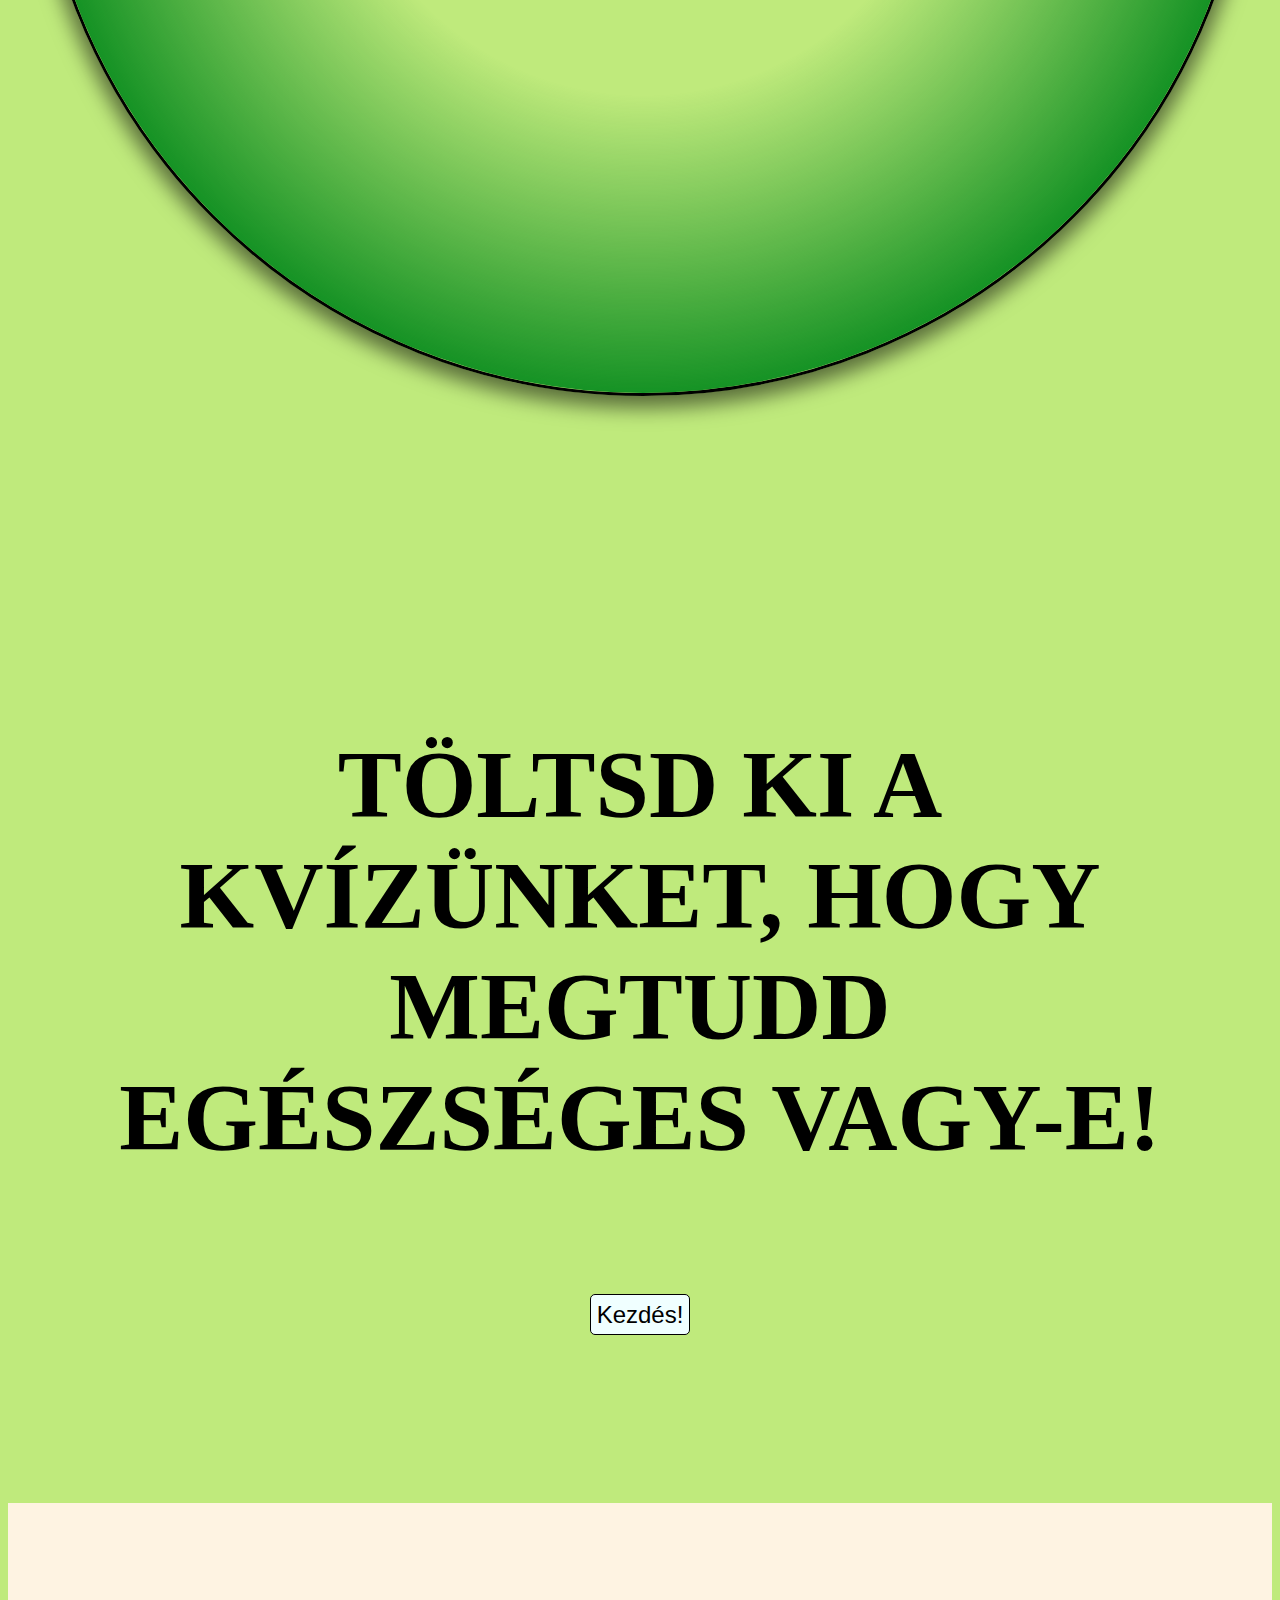
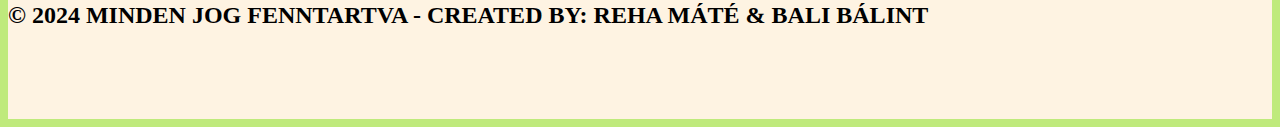
==== commit 9a9f2cbf: "small things" ====
--- a/index.html
+++ b/index.html
@@ -191,130 +191,142 @@
           <div class="why_container">
             <div class="row">
               <div class="col-12 col-md-4 out-card">
-                <div class="mycard bad" onclick="clickedOnCard(0)">
-                  <div class="inner">
-                    <div class='mycard-content'>
-
-                      <div class="side1" style="display: block;">
-                      </div>
-                      <div class="side2" style="display: none;">
-                        <h4>
-                          nem nem soha
-                        </h4>
-                        <p>
-                          Lorem ipsum dolor sit amet consectetur adipisicing elit. Eveniet maxime temporibus ea tenetur,
-                          dolorum enim recusandae. Culpa aliquam doloremque molestias commodi. Nam reiciendis officia
-                          fugiat inventore adipisci ipsum aperiam maxime.
-                        </p>
-                      </div>
-
-                    </div>
-                  </div>
-                </div>
-              </div>
-              <div class="col-12 col-md-4 out-card">
-                <div class="mycard bad" onclick="clickedOnCard(1)">
-                  <div class="inner">
-                    <div class='mycard-content'>
-
-                      <div class="side1" style="display: block;">
-                      </div>
-                      <div class="side2" style="display: none;">
-                        <h4>
-                          nem nem soha
-                        </h4>
-                        <p>
-                          Lorem ipsum dolor sit amet consectetur adipisicing elit. Eveniet maxime temporibus ea tenetur,
-                          dolorum enim recusandae. Culpa aliquam doloremque molestias commodi. Nam reiciendis officia
-                          fugiat inventore adipisci ipsum aperiam maxime.
-                        </p>
-                      </div>
-
-                    </div>
-                  </div>
-                </div>
-              </div>
-              <div class="col-12 col-md-4 out-card">
-                <div class="mycard bad" onclick="clickedOnCard(2)">
-                  <div class="inner">
-                    <div class='mycard-content'>
-
-                      <div class="side1" style="display: block;">
-                      </div>
-                      <div class="side2" style="display: none;">
-                        <h4>
-                          nem nem soha
-                        </h4>
-                        <p>
-                          Lorem ipsum dolor sit amet consectetur adipisicing elit. Eveniet maxime temporibus ea tenetur,
-                          dolorum enim recusandae. Culpa aliquam doloremque molestias commodi. Nam reiciendis officia
-                          fugiat inventore adipisci ipsum aperiam maxime.
-                        </p>
-                      </div>
-
-                    </div>
-                  </div>
-                </div>
-              </div>
-              <div class="col-12 col-md-4 out-card">
-                <div class="mycard good" onclick="clickedOnCard(3)">
-                  <div class="inner">
-                    <div class='mycard-content'>
-
-                      <div class="side1" style="display: block;">
-                      </div>
-                      <div class="side2" style="display: none;">
-                        <h4>
-                          nem nem soha
-                        </h4>
-                        <p>
-                          Lorem ipsum dolor sit amet consectetur adipisicing elit. Eveniet maxime temporibus ea tenetur,
-                          dolorum enim recusandae. Culpa aliquam doloremque molestias commodi. Nam reiciendis officia
-                          fugiat inventore adipisci ipsum aperiam maxime.
-                        </p>
-                      </div>
-
-                    </div>
-                  </div>
-                </div>
-              </div>
-              <div class="col-12 col-md-4 out-card">
-                <div class="mycard good" onclick="clickedOnCard(4)">
-                  <div class="inner">
-                    <div class='mycard-content'>
-
-                      <div class="side1" style="display: block;">
-                      </div>
-                      <div class="side2" style="display: none;">
-                        <h4>
-                          nem nem soha
-                        </h4>
-                        <p>
-                          Lorem ipsum dolor sit amet consectetur adipisicing elit. Eveniet maxime temporibus ea tenetur,
-                          dolorum enim recusandae. Culpa aliquam doloremque molestias commodi. Nam reiciendis officia
-                          fugiat inventore adipisci ipsum aperiam maxime.
-                        </p>
-                      </div>
-
-                    </div>
-                  </div>
-                </div>
-              </div>
-              <div class="col-12 col-md-4 out-card">
-                <div class="mycard good" onclick="clickedOnCard(5)">
-                  <div class="inner">
-                    <div class='mycard-content'>
-
-                      <div class="side1" style="display: block;">
-                      </div>
-                      <div class="side2" style="display: none;">
-                        <h4>
-                          nem nem soha
-                        </h4>
-                        <p>
-                          Lorem ipsum dolor sit amet consectetur adipisicing elit. Eveniet maxime temporibus ea tenetur,
-                          dolorum enim recusandae. Culpa aliquam doloremque molestias commodi. Nam reiciendis officia
-                          fugiat inventore adipisci ipsum aperiam maxime.
+                <div class="mycard bad" onclick="clickedOnCard(0)" style="background-image: url('images/chips.jpg');">
+                  <div class="inner">
+                    <div class='mycard-content'>
+
+                      <div class="side1" style="display: block;">
+                      </div>
+                      <div class="side2" style="display: none;">
+                        <h4>
+                          Chips
+                        </h4>
+                        <p>
+                          A chips magas zsírtartalommal rendelkezik, különösen telített zsírokban gazdag, amelyek
+                          érelmeszesedéshez szívbetegségekhez vezethetnek. Magas nátriumtartalma miatt hajlamosít a
+                          magas vérnyomás kialakulására, emiatt pedig szív- és érrendszeri problémák is jelentkezhetnek.
+
+                          A mesterséges ízfokozók, tartósítószereket és egyéb adalékanyagokat gyomor- és bélrendszeri
+                          problémákhoz vezethetnek. Ezenk kivül emésztésekor glicidol szabadul fel, ami rákkeltő.
+                        </p>
+                      </div>
+
+                    </div>
+                  </div>
+                </div>
+              </div>
+              <div class="col-12 col-md-4 out-card">
+                <div class="mycard bad" onclick="clickedOnCard(1)"
+                  style="background-image: url('images/hamburger.jpg');">
+                  <div class="inner">
+                    <div class='mycard-content'>
+
+                      <div class="side1" style="display: block;">
+                      </div>
+                      <div class="side2" style="display: none;">
+                        <h4>
+                          Gyorséttermi kaja
+                        </h4>
+                        <p>
+                          A gyorsételek károsítják a belső szerveket, felborítja a szervezet sav-bázis egyensúlyát,
+                          elhízáshoz, cukorbetegséshez és szívelégtelenséghez is vezethet. Általános lesz tőle a
+                          fáradtság, rosszkedv, fásultság. Rövid távon memóriaveszteség, hosszú távon
+                          teljesítőképesség-csökkenés is kialakulhat. De ez csak pár negatívum.
+                        </p>
+                      </div>
+
+                    </div>
+                  </div>
+                </div>
+              </div>
+              <div class="col-12 col-md-4 out-card">
+                <div class="mycard bad" onclick="clickedOnCard(2)" style="background-image: url('images/cola.png');">
+                  <div class="inner">
+                    <div class='mycard-content'>
+
+                      <div class="side1" style="display: block;">
+                      </div>
+                      <div class="side2" style="display: none;">
+                        <h4>
+                          Szénsavas üdítők
+                        </h4>
+                        <p>
+                          Ezek az üdítők rendkívül magas cukortartalommal rendelkezhetnek. A túlzott cukorfogyasztás
+                          hozzájárulhat a túlsúlyhoz, cukorbetegség kialakulásához.
+
+                          A szénhidrátos üdítők magas koffeintartalommal is rendelkezhetnek, különösen a kólák és az
+                          energiaitalok. A túlzott koffeinfogyasztás álmatlansághoz, szorongáshoz, gyomorpanaszokhoz és
+                          szívritmuszavarokhoz vezethet.
+
+                        </p>
+                      </div>
+
+                    </div>
+                  </div>
+                </div>
+              </div>
+              <div class="col-12 col-md-4 out-card">
+                <div class="mycard good" onclick="clickedOnCard(3)"
+                  style="background-image: url('images/kesudio.jpg');">
+                  <div class="inner">
+                    <div class='mycard-content'>
+
+                      <div class="side1" style="display: block;">
+                      </div>
+                      <div class="side2" style="display: none;">
+                        <h4>
+                          Olajos magvak
+                        </h4>
+                        <p>
+                          A kesudió, földimogyoró és társai kifejezetten egészségesek a bennük található egészséges
+                          zsírok és fehérjék miatt. Azonban ez nem igaz a sózótt és pörkölt magvakra, mert azok károsak.
+                          Az olajos magvak előnye még, hogy rengeteg vitamin és ásványi anyag található bennük.
+                        </p>
+                      </div>
+
+                    </div>
+                  </div>
+                </div>
+              </div>
+              <div class="col-12 col-md-4 out-card">
+                <div class="mycard good" onclick="clickedOnCard(4)" style="background-image: url('images/lazac.jpg');">
+                  <div class="inner">
+                    <div class='mycard-content'>
+
+                      <div class="side1" style="display: block;">
+                      </div>
+                      <div class="side2" style="display: none;">
+                        <h4>
+                          Grillezett lazac friss zöldségekkel és quinoával
+                        </h4>
+                        <p>
+                          Egy egészséges főétel például a grillezett lazac friss zöldségekkel és quinoával. A lazac
+                          kitűnő fehérjeforrás, amely gazdag omega-3 zsírsavakban, amelyek jótékonyak az agy és a szív
+                          egészségére. Emellett tele van vitaminokkal és ásványi anyagokkal, mint például a B-vitaminok,
+                          a D-vitamin és a magnézium.
+                        </p>
+                      </div>
+
+                    </div>
+                  </div>
+                </div>
+              </div>
+              <div class="col-12 col-md-4 out-card">
+                <div class="mycard good" onclick="clickedOnCard(5)" style="background-image: url('images/tea.webp');">
+                  <div class="inner">
+                    <div class='mycard-content'>
+
+                      <div class="side1" style="display: block;">
+                      </div>
+                      <div class="side2" style="display: none;">
+                        <h4>
+                          Zöld tea
+                        </h4>
+                        <p>
+                          A zöld tea rengeteg egészségügyi előnnyel jár. Gazdag antioxidánsokban, mint például a
+                          katechinek, amelyek segíthetnek a szabad gyökök elleni küzdelemben és hozzájárulhatnak a
+                          krónikus betegségek megelőzéséhez. Emellett a zöld tea kismértékben tartalmaz koffeint, ami
+                          élénkítő hatással bír anélkül, hogy hirtelen energiazuhanást okozna, mint például a kávé.
                         </p>
                       </div>
 
@@ -336,7 +348,7 @@
             <div id="start-panel">
 
               <h1>
-                Kezd el ezt a eztet e
+                Töltsd ki a kvízünket, hogy megtudd egészséges vagy-e!
               </h1>
 
               <input id="button" type="button" value="Kezdés!" onclick="Start();">
@@ -415,63 +427,13 @@
 
       </section>
 
-      <section class="info_section layout_padding2">
-        <div class="container">
-          <div class="row">
-            <div class="col-md-6 col-lg-3 info_col">
-              <div class="info_contact">
-                <h4>
-                  Fasz
-                </h4>
-                <div class="contact_link_box">
-                  <a href="">
-                    <i class="fa fa-map-marker" aria-hidden="true"></i>
-                    <span>
-                      Fasz
-                    </span>
-                  </a>
-                  <a href="">
-                    <i class="fa fa-phone" aria-hidden="true"></i>
-                    <span>
-                      Fasz
-                    </span>
-                  </a>
-                  <a href="">
-                    <i class="fa fa-envelope" aria-hidden="true"></i>
-                    <span>
-                      Fasz
-                    </span>
-                  </a>
-                </div>
-              </div>
-
-            </div>
-            <div class="col-md-6 col-lg-3 info_col">
-              <div class="info_detail">
-                <h4>
-                  Fasz
-                </h4>
-                <p>
-                  Több fasz
-                </p>
-              </div>
-            </div>
-            <div class="col-md-6 col-lg-2 mx-auto info_col">
-              <div class="info_link_box">
-                <h4>
-                  Faszok
-                </h4>
-                <div class="info_links">
-                  <a href="">FSASZAFA</a>
-                </div>
-              </div>
-            </div>
-
-
-          </div>
-        </div>
-    </div>
-  </section>
+      <footer class="info_section layout_padding2 text-center">
+
+        <p>
+          © 2024 Minden Jog Fenntartva - Created by: Reha Máté & Bali Bálint
+        </p>
+
+      </footer>
 
 
 
--- a/style/css.css
+++ b/style/css.css
@@ -3,8 +3,10 @@
     background: url(../wave.svg) no-repeat;
     background-size: cover;
     background-position: center;
-    background-color: green;
+    background-color: #BFEA7C;
     overflow-x: hidden;
+    text-transform: uppercase;
+    font-weight: bold !important;
 }
 header_section{
     position: fixed;
@@ -32,19 +34,29 @@
 font-size: 1.2rem;
 color: black;
 text-decoration: none;
-font-weight: 500;
-margin-left: 2.0rem;
+font-weight: bold;
+margin-left: 3.2rem;
+
 }
 .logo .bx{
     color: black;
 }
-.kep {
-    width: 50%;
-    height: 0%;
+.img-box{
+  text-align: center;
+
+  margin: 60px;
+}
+.kep{
+  width: 70%;
+}
+.bal{
+  padding-top: 90px;
 }
 .navbar-brand span {
     font-weight: bold;
     font-size: 24px;
+    
+    
 
   }
 
@@ -114,7 +126,9 @@
     margin-left: auto;
   }
   
-
+#boldd{
+  font-weight: bold;
+}
   .slider_section .detail-box h1 {
     font-size: 3rem;
     font-weight: bold;
@@ -125,10 +139,10 @@
   
   .slider_section .detail-box p {
     color: black;
-    font-size: 14px;
-  }
-  
-  .slider_section .img-box img {
+    font-size: 18px;
+  }
+  
+  .slider_section .img-box {
     width: 100%;
     -webkit-animation: upDown 5s infinite;
             animation: upDown 5s infinite;
@@ -198,7 +212,7 @@
     -webkit-box-align: start;
         -ms-flex-align: start;
             align-items: flex-start;
-    width: 125px;
+    width: 100px;
     min-width: 75px;
     height: 75px;
     margin-bottom: 15px;
@@ -235,7 +249,7 @@
   
   
   .about_section {
-    background-color: green;
+    background-color: #BFEA7C;
  
   }
   
@@ -341,8 +355,13 @@
  
   .team_section {
     text-align: center;
-    background-color: chartreuse;
-    color: #ffffff;
+    background-color: #BFEA7C;
+    color: black;
+    font-size: 3rem;
+    font-weight: bold;
+    text-transform: uppercase;
+    margin-bottom: 15px;
+
   }
 
   
@@ -352,7 +371,7 @@
   }
   
   .footer_section p {
-    color: green;
+    color: #BFEA7C;
     padding: 25px 0;
     margin: 0;
   }
@@ -360,4 +379,24 @@
   .footer_section p a {
     color: inherit;
   }
+  
+  p{
+    font-size: 1.5rem;
+    font-weight: bold;
+    text-transform: uppercase;
+    margin-bottom: 15px;
+    color: black;
+  }
+
+
+  /*Ez en voltam - Bali*/
+  footer { 
+    background-color: #fef3e2;
+  }
+  br {
+    content: " ";
+    display: block;
+    margin-top: 2%;
+    line-height:22px;
+  }
   --- a/style/cards.css
+++ b/style/cards.css
@@ -9,7 +9,6 @@
     background: rgb(255,255,255);
     background: radial-gradient(circle, rgba(255,255,255,0) 36%, rgba(0,135,26,1) 75%, rgba(0,135,26,1) 100%);
 
-    background-image: url('https://hips.hearstapps.com/hmg-prod/images/spiced-up-potato-chips-1601911089.jpg?crop=1.00xw:0.668xh;0,0.0987xh&resize=1200:*');
     background-position: center;
     background-repeat: no-repeat;
 
@@ -22,7 +21,6 @@
     background: rgb(162,0,0);
     background: linear-gradient(135deg, rgba(162,0,0,1) 0%, rgba(218,156,33,1) 70%);
 
-    background-image: url('https://hips.hearstapps.com/hmg-prod/images/spiced-up-potato-chips-1601911089.jpg?crop=1.00xw:0.668xh;0,0.0987xh&resize=1200:*');
     background-position: center;
     background-repeat: no-repeat;
 
@@ -90,6 +88,8 @@
 
     text-align: justify;
 
+    font-size: 1rem;
+
 }
 
 @keyframes foodAnimation {
--- a/style/quiz.css
+++ b/style/quiz.css
@@ -94,6 +94,12 @@
 
 }
 
+label {
+
+    font-size: 1.5rem;
+
+}
+
 label,
 #error {
 
@@ -161,21 +167,25 @@
     color: white;
     
     transition: all 0.7s ease;
+    
 }
 
 button {
+
     display: block;
     margin: auto;
-    margin-top: 20px;
     border: none;
     border-radius: 2px;
     border: 1px solid #ccc;
     box-shadow: 1px 1px 10px rgba(0, 0, 0, 0.2);
     padding: 10px 20px;
     cursor: pointer;
+
 }
 
 button:active {
+
     width: 58px;
     height: 28px;
+
 }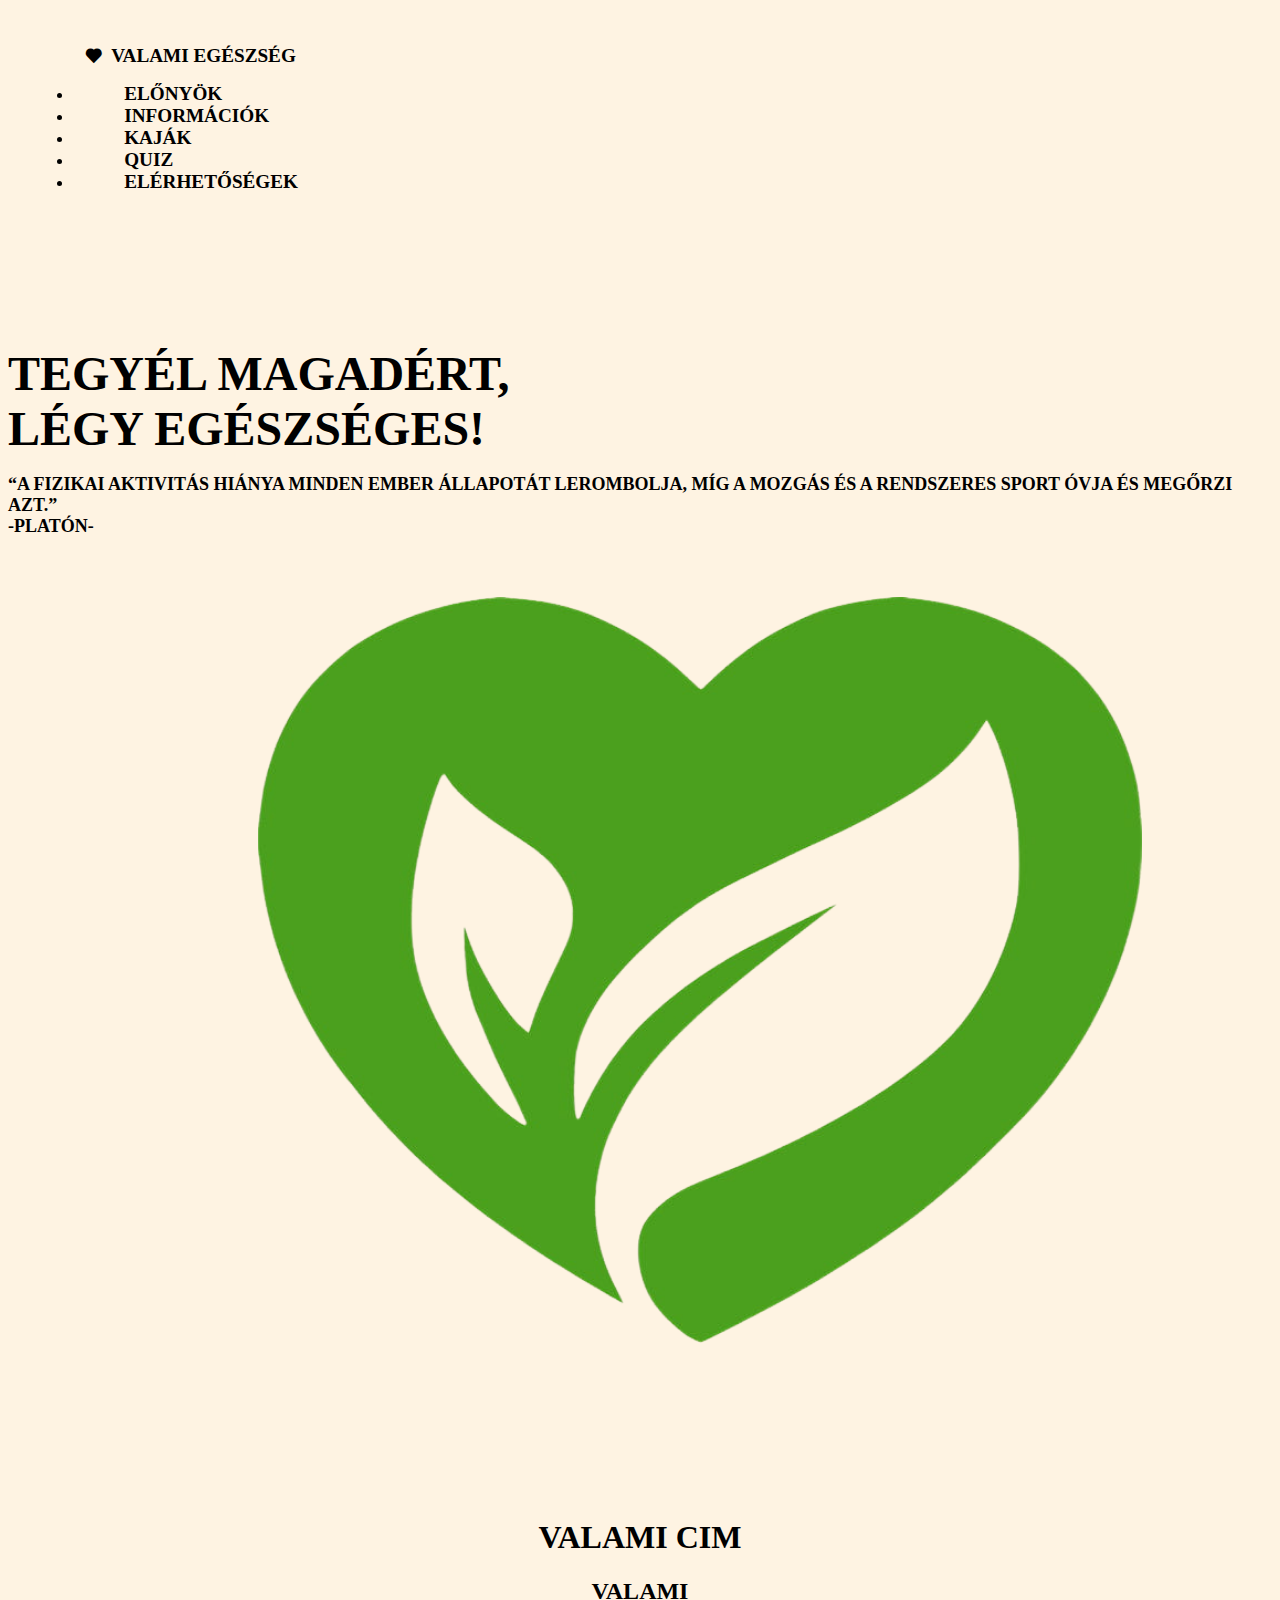
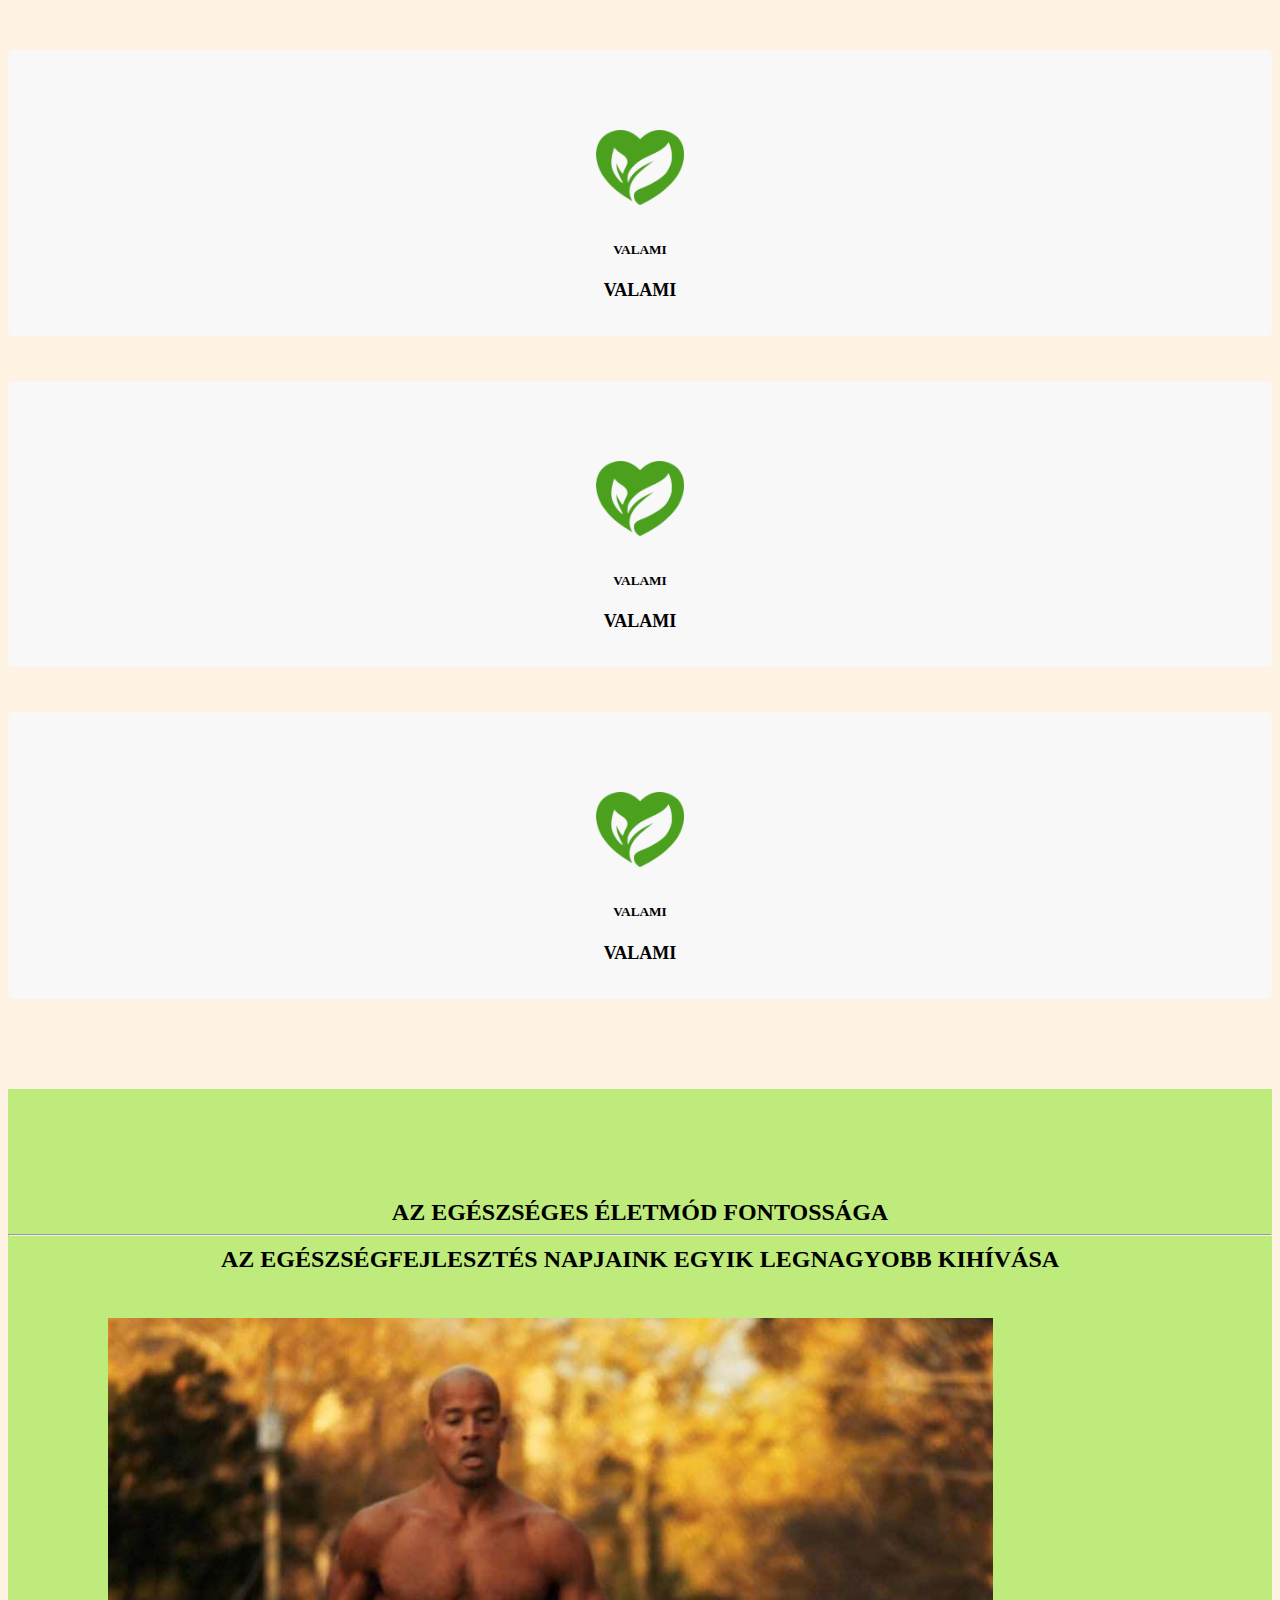
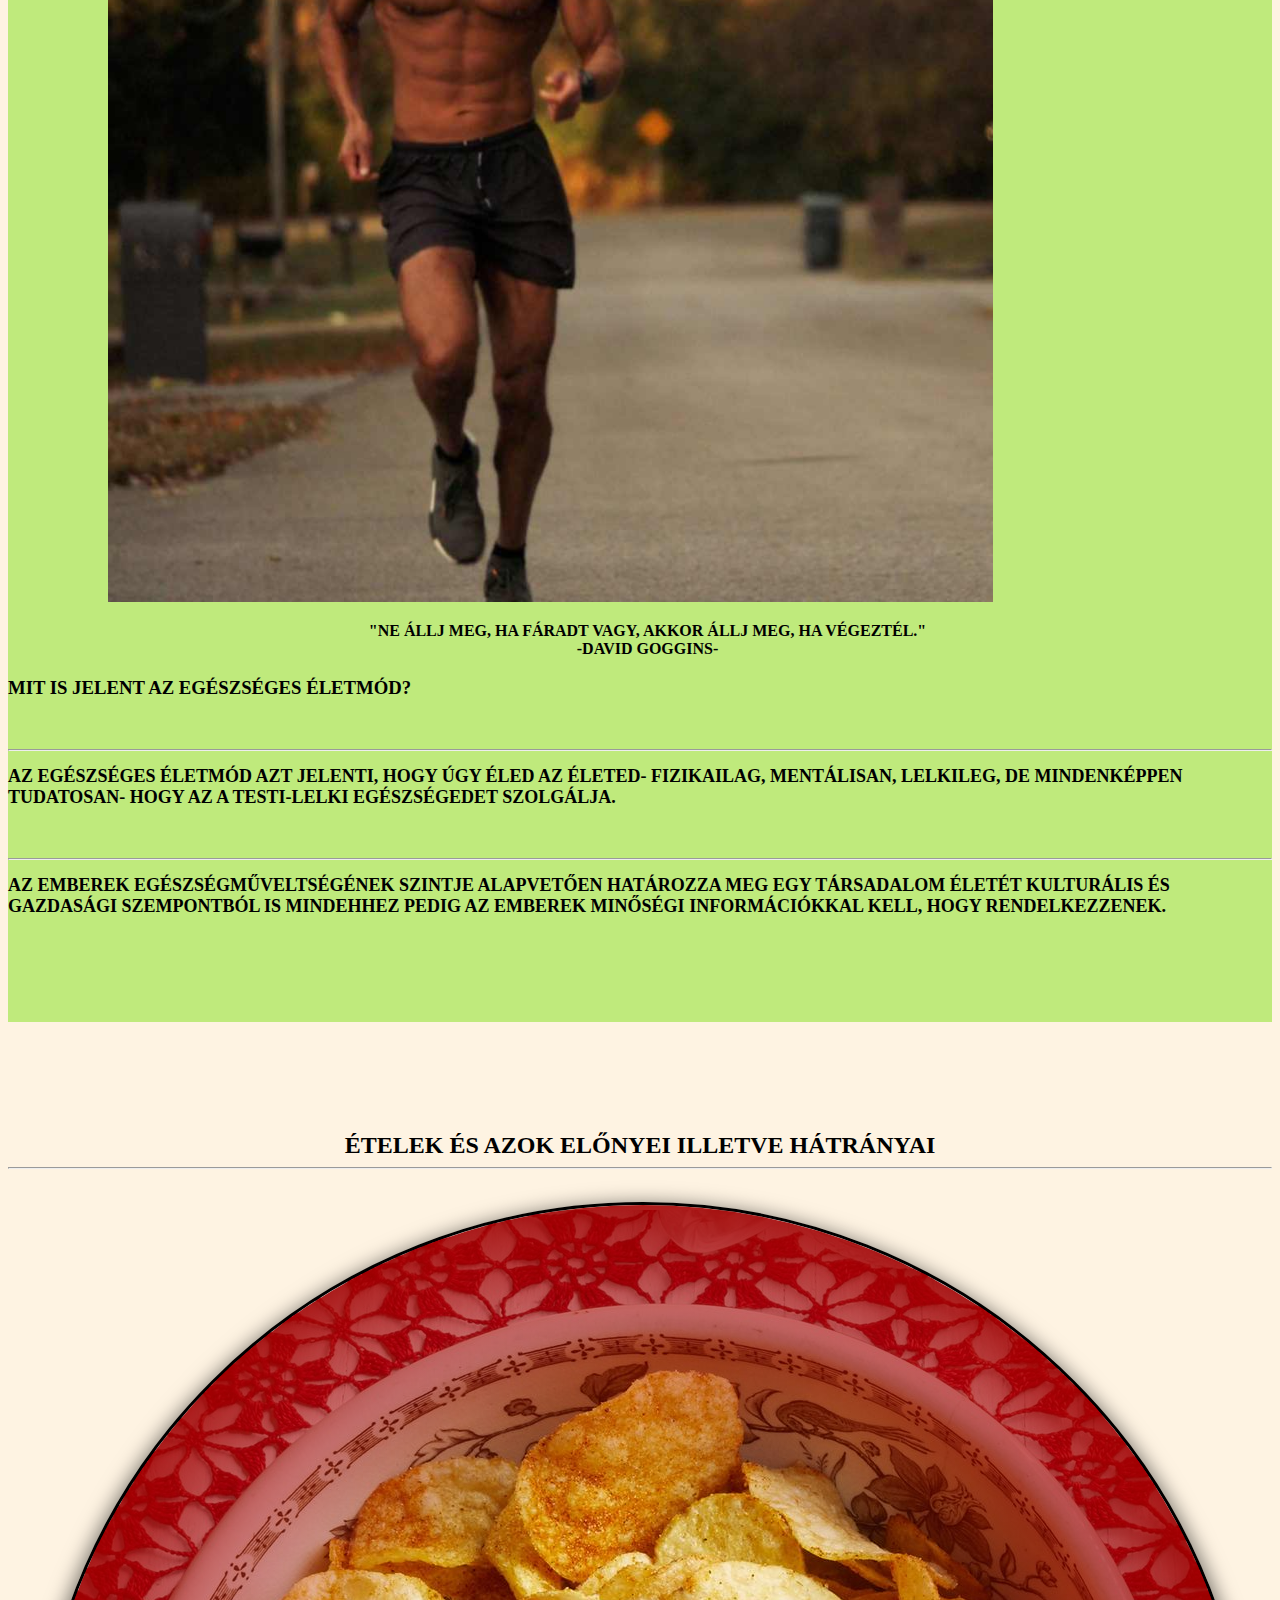
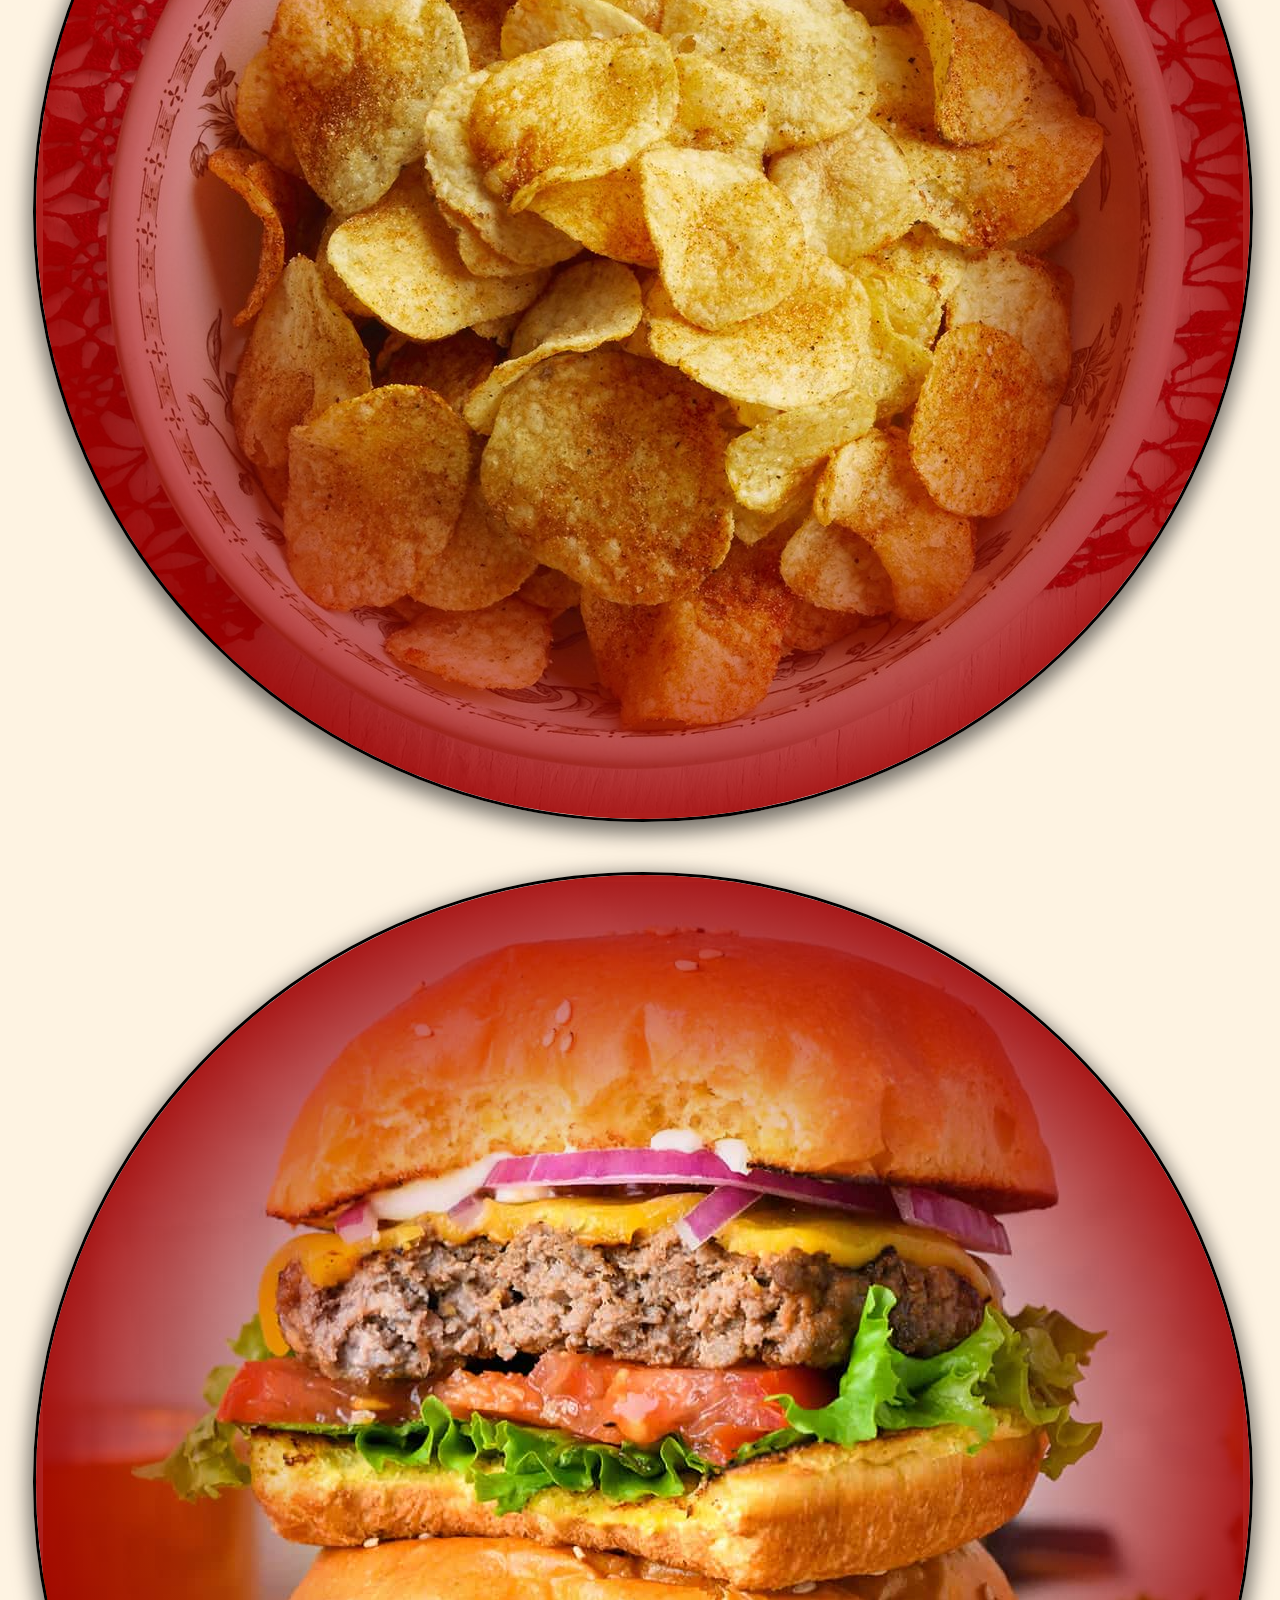
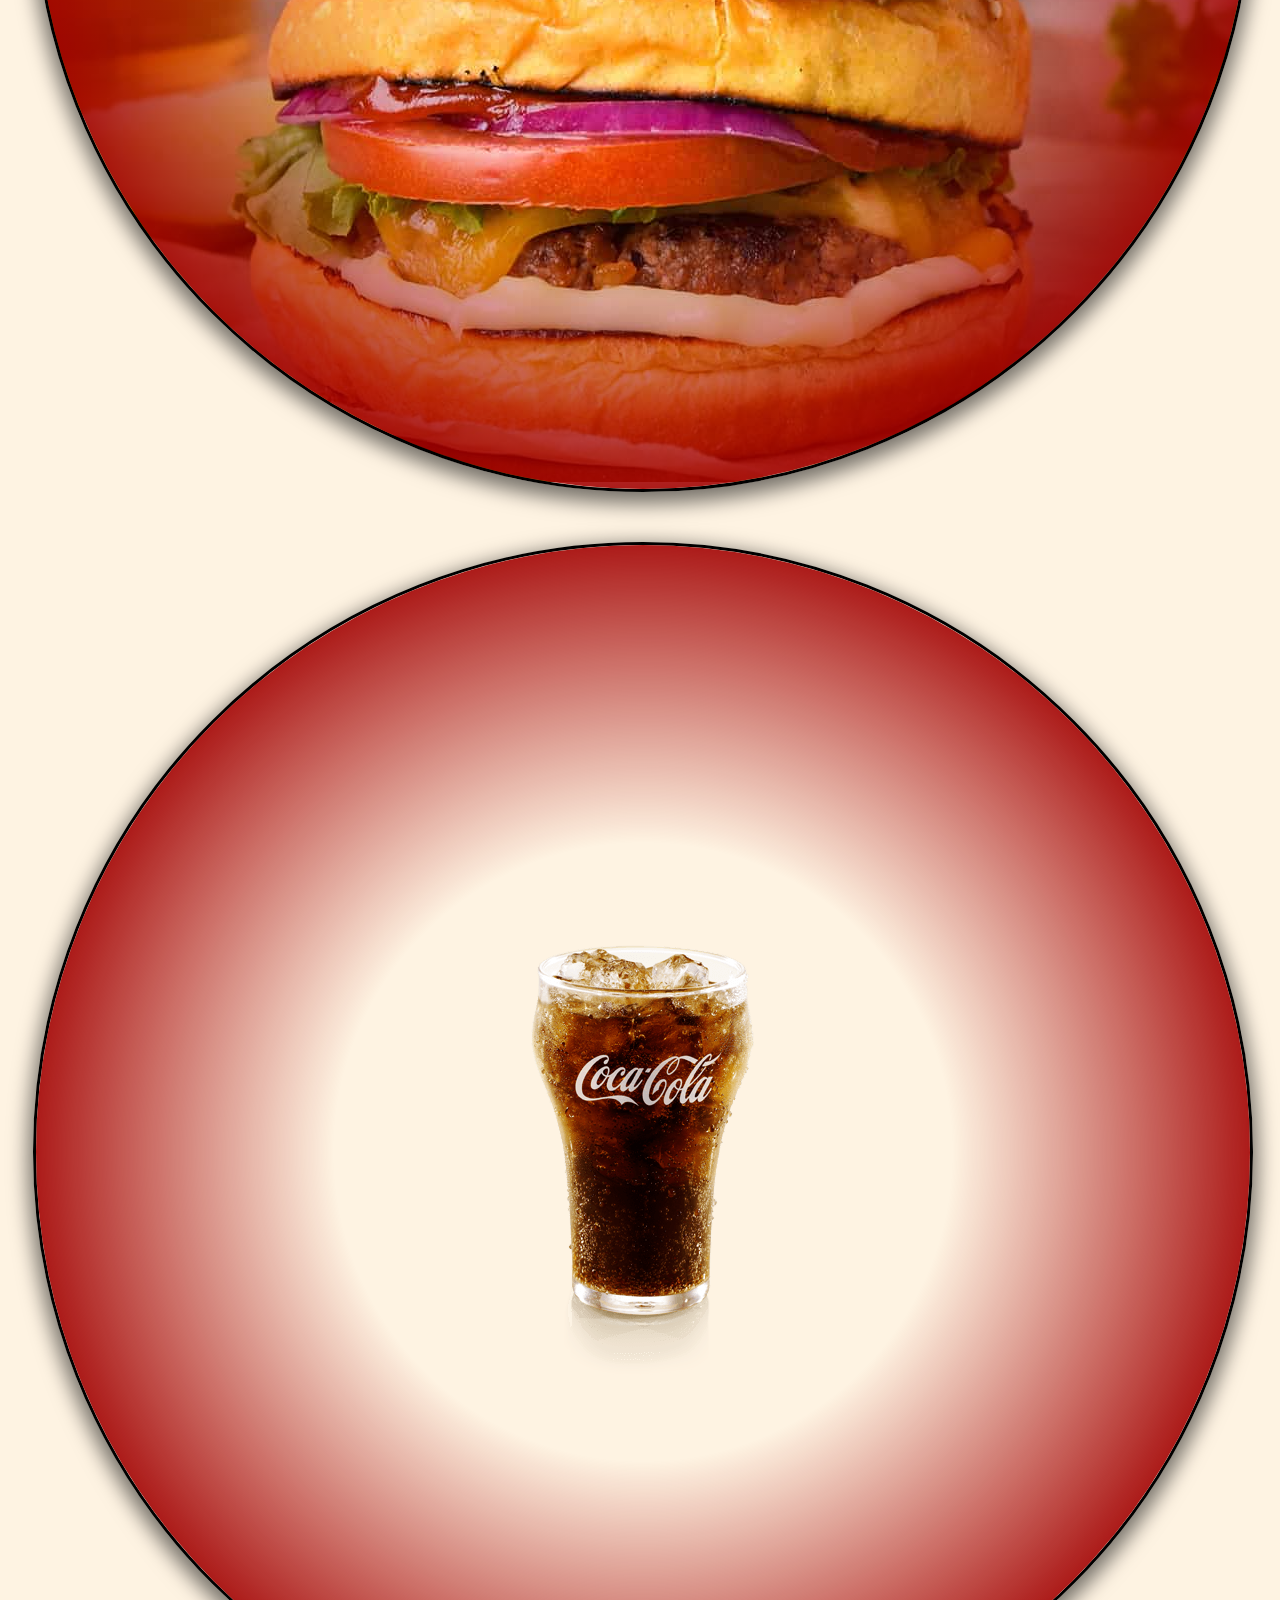
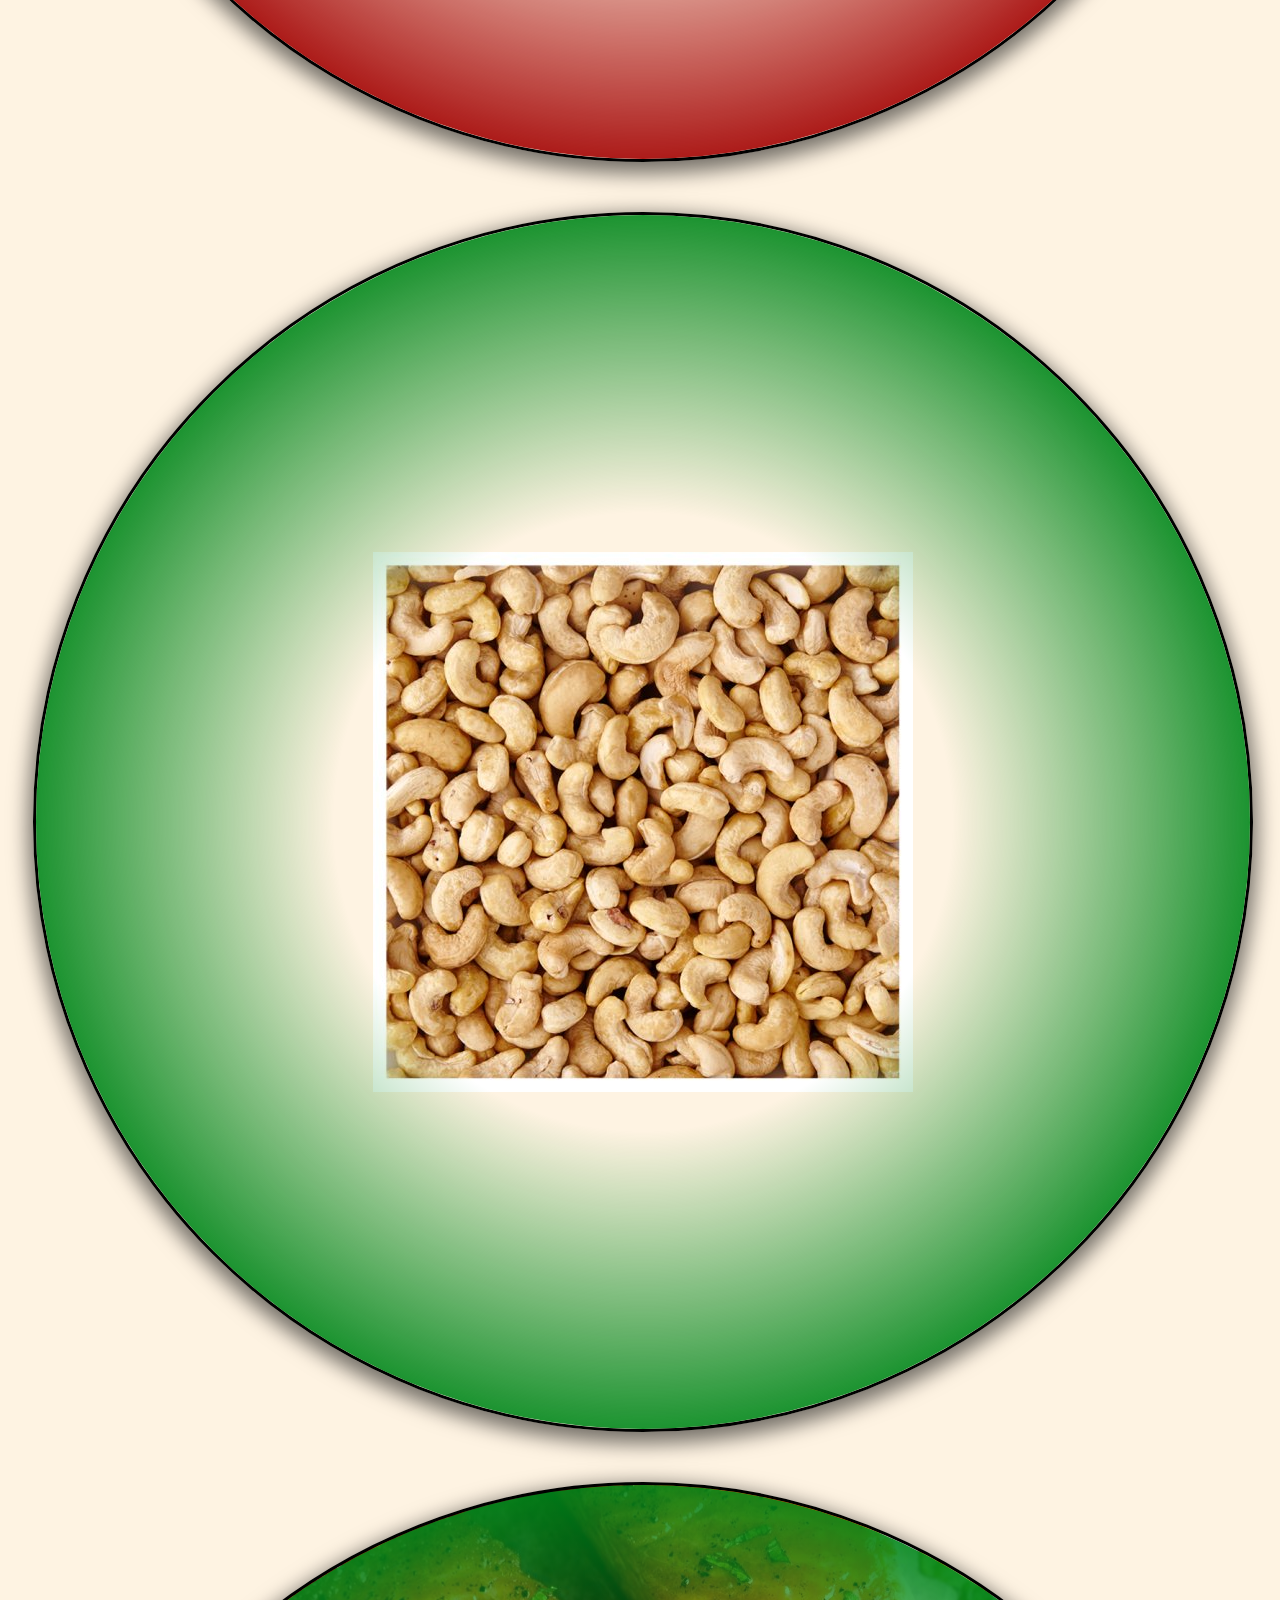
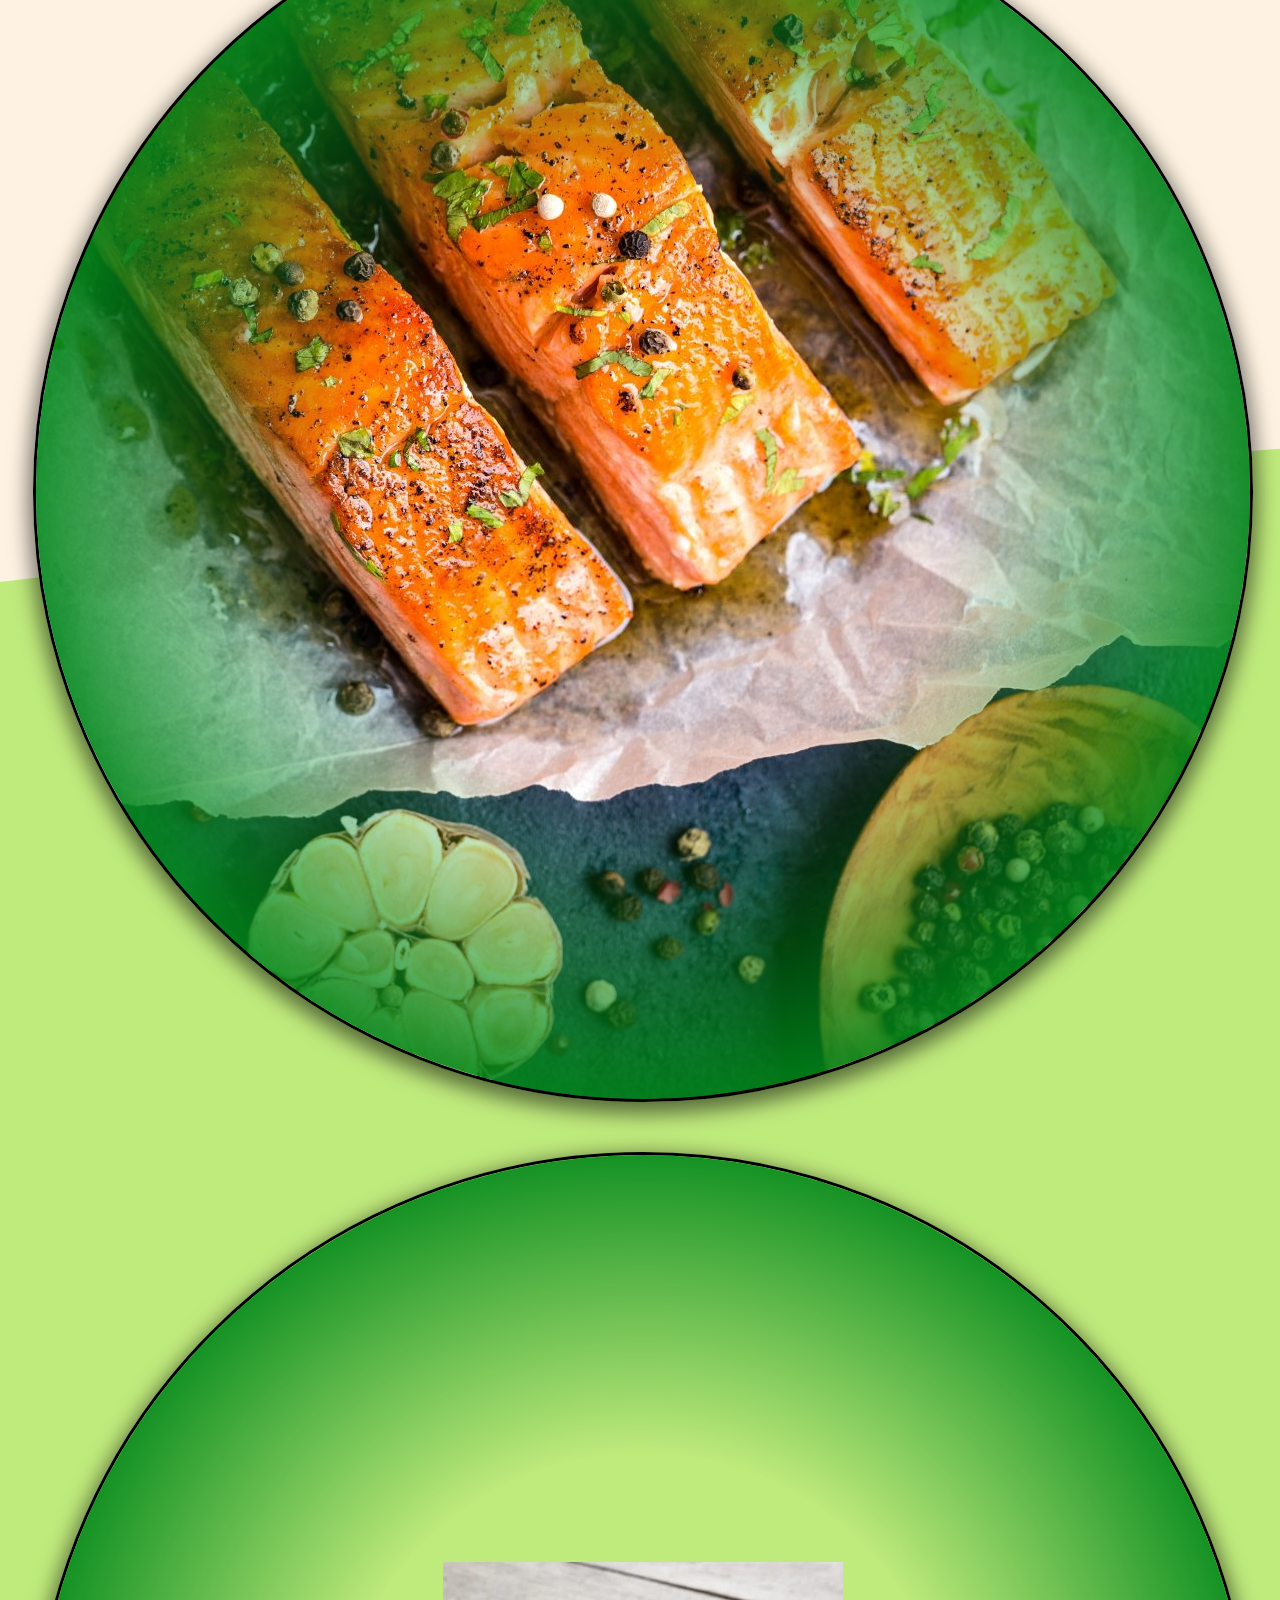
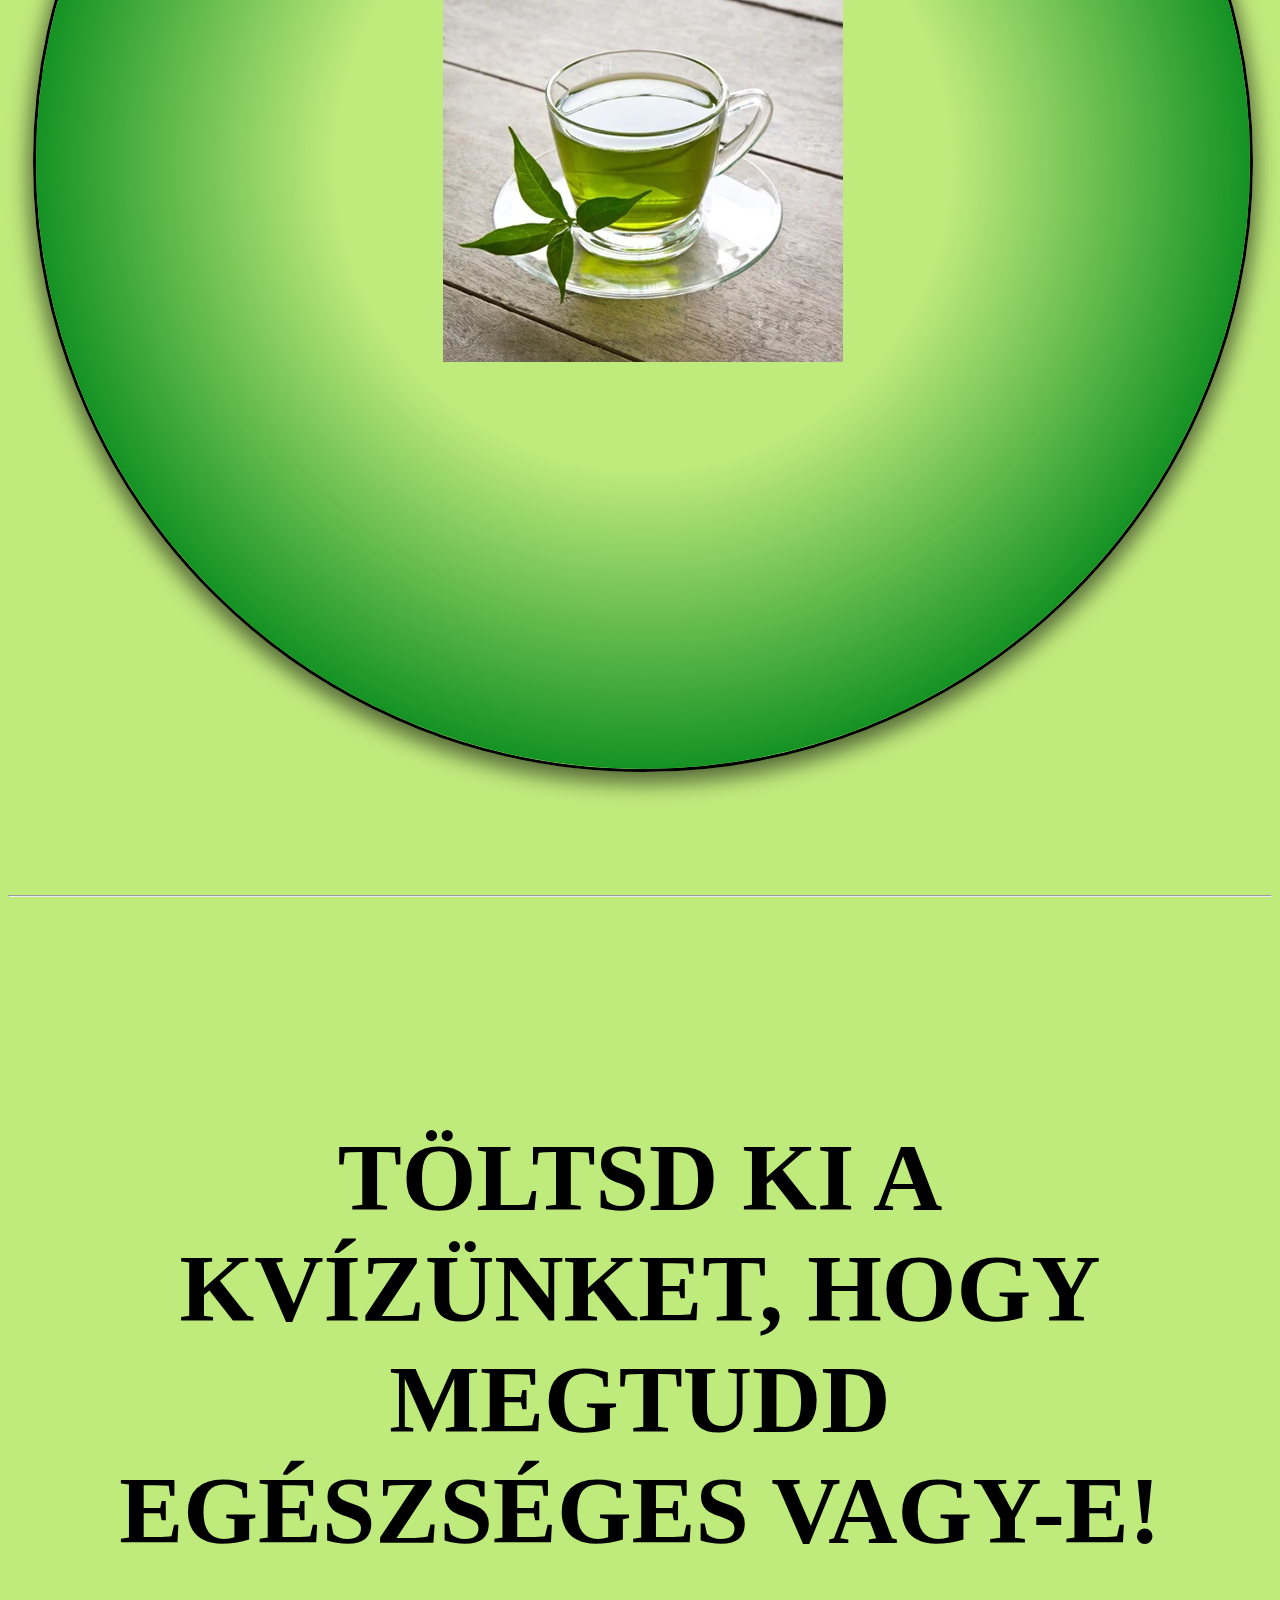
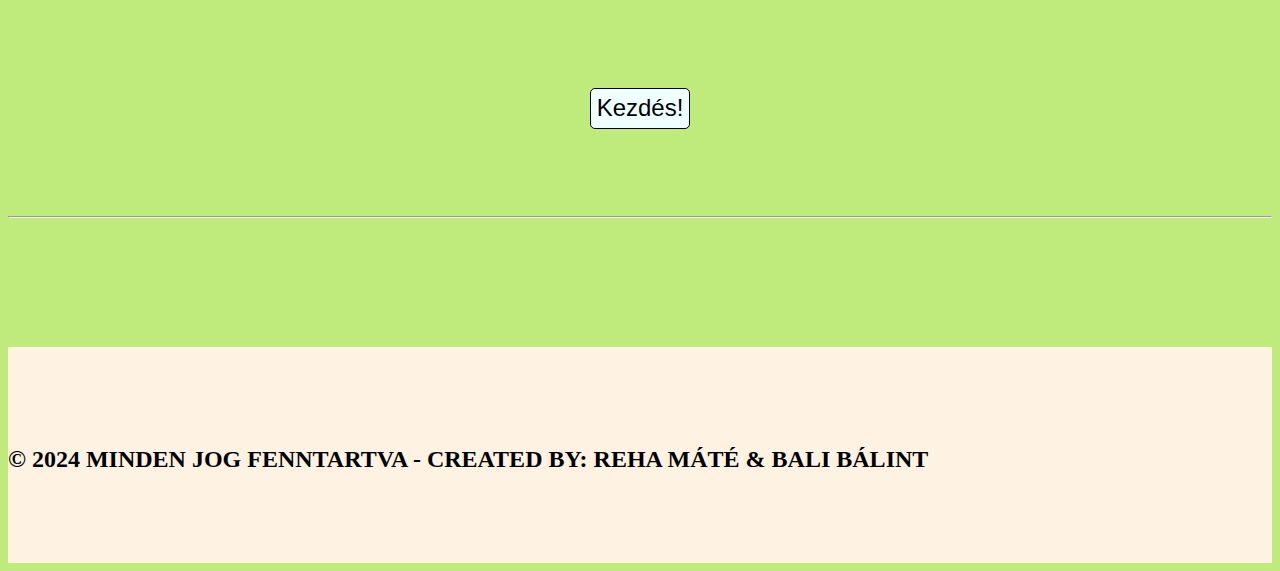
==== commit 2ab2025f: "Megsincs felrakva(about section kidolgozva)" ====
--- a/index.html
+++ b/index.html
@@ -64,13 +64,15 @@
               <div class="col-md-6 bal ">
                 <div class="detail-box">
                   <h1>
-                    Lorem <br>
-                    Ipsum
+                    Tegyél magadért, <br>
+                    Légy egészséges!
                   </h1>
                   <p class="felso">
-                    Lorem Ipsum is simply dummy text of the printing and typesetting industry. Lorem Ipsum has been the
-                    industry's standard dummy text ever since the 1500s, when an unknown printer took a galley of type
-                    and scrambled it to make a type specimen book.
+                    “A fizikai aktivitás hiánya minden ember állapotát lerombolja, míg a mozgás és a rendszeres sport
+                    óvja és megőrzi azt.”
+                    <br>
+                    -Platón-
+
                   </p>
                 </div>
               </div>
@@ -152,28 +154,42 @@
         <div class="container  ">
           <div class="heading_container heading_center">
             <h2>
-              <span>Valami</span>
+              <span>Az egészséges életmód fontossága</span>
             </h2>
+            <hr>
             <p>
-              Valami
+              Az egészségfejlesztés napjaink egyik legnagyobb kihívása
             </p>
           </div>
           <div class="row">
             <div class="col-md-6 ">
-              <div class="img-box">
-                <img src="nyeh.png" alt="">
+              <div class="img-box-xd">
+                <img class="kepdavid" src="david.jpg" alt="">
+                <br>
+                <p class="kepalatt">
+                 "Ne állj meg, ha fáradt vagy, akkor állj meg, ha végeztél."
+                 <br>
+                 -David Goggins-
+                </p>
               </div>
             </div>
             <div class="col-md-6">
               <div class="detail-box">
-                <h3>
-                  Valami
+                <h3 class="elsoszoveg">
+                  Mit is jelent az egészséges életmód?
                 </h3>
-                <p>
-                  Sok valami
+<hr>
+                <p class="masodikszoveg">
+                  Az egészséges életmód azt jelenti, hogy úgy éled az életed- fizikailag, mentálisan, lelkileg, de
+                  mindenképpen tudatosan- hogy az a testi-lelki egészségedet szolgálja.
                 </p>
-                <p>
-                  Valami
+<hr>
+
+                <p class="harmadikszoveg">
+                  az emberek egészségműveltségének szintje alapvetően határozza meg egy társadalom életét
+                  kulturális és gazdasági szempontból is
+                  mindehhez pedig az emberek minőségi információkkal kell, hogy
+                  rendelkezzenek.
                 </p>
               </div>
             </div>
@@ -185,8 +201,9 @@
         <div class="container">
           <div class="heading_container heading_center">
             <h2>
-              <span>Valami</span>
+              <span>Ételek és azok előnyei illetve hátrányai</span>
             </h2>
+            <hr>
           </div>
           <div class="why_container">
             <div class="row">
@@ -337,7 +354,7 @@
             </div>
           </div>
       </section>
-
+<hr>
       <section class="team_section layout_padding">
         <div class="container-fluid">
 
@@ -354,7 +371,7 @@
               <input id="button" type="button" value="Kezdés!" onclick="Start();">
 
             </div>
-
+<hr>
             <div id="quiz-panel" style="display: none;">
               <h2 id="question">
                 Kerdes
--- a/style/css.css
+++ b/style/css.css
@@ -58,6 +58,18 @@
     
     
 
+  }
+  .kepdavid{
+    width: 70%;
+    margin-left: 100px;
+  }
+  .kepalatt{
+    margin-left: 15px;
+    text-align: center;
+    font-size: 1rem;
+  }
+  .elsoszoveg , .masodikszoveg{
+    margin-bottom: 50px;
   }
 
   ul{
--- a/style/quiz.css
+++ b/style/quiz.css
@@ -95,9 +95,11 @@
 }
 
 label {
-
-    font-size: 1.5rem;
-
+    font-size: 1.2rem;
+    color: black;
+    text-decoration: none;
+    font-weight: bold;
+    margin-left: 3.2rem;
 }
 
 label,
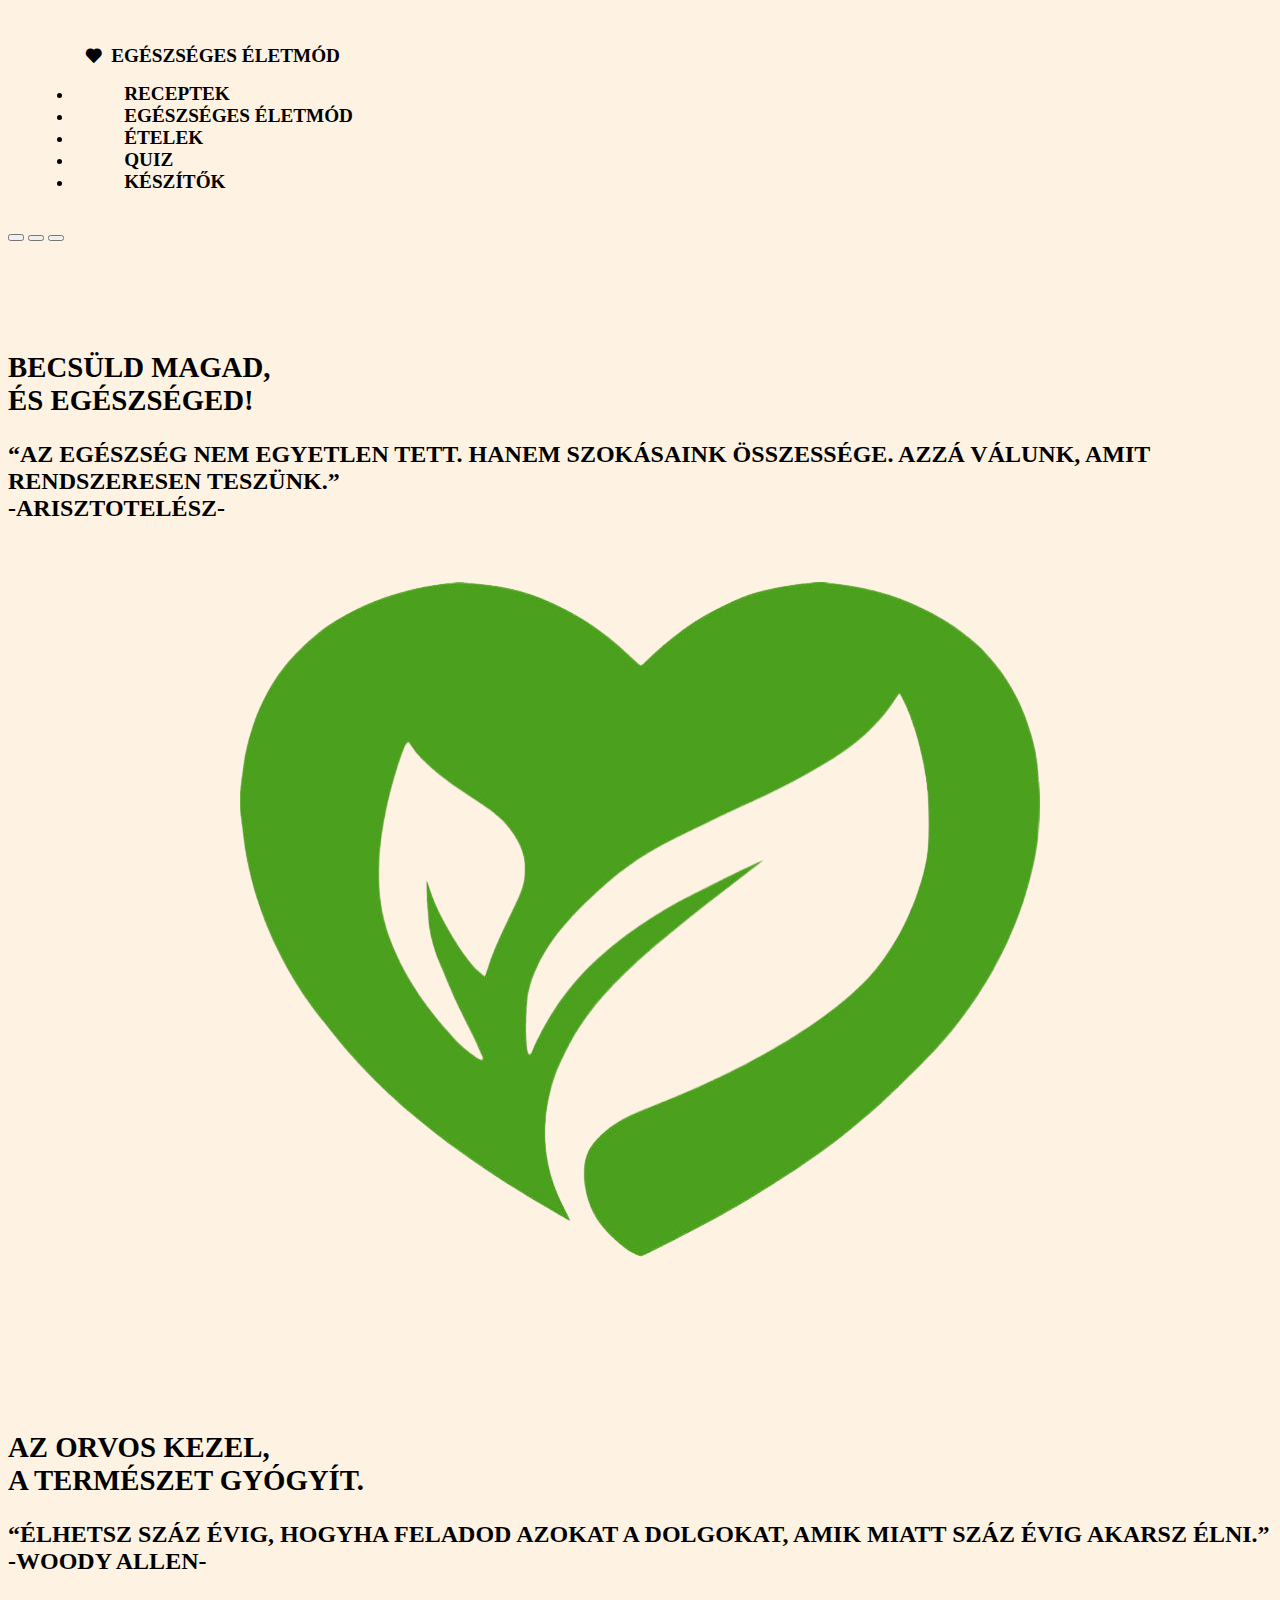
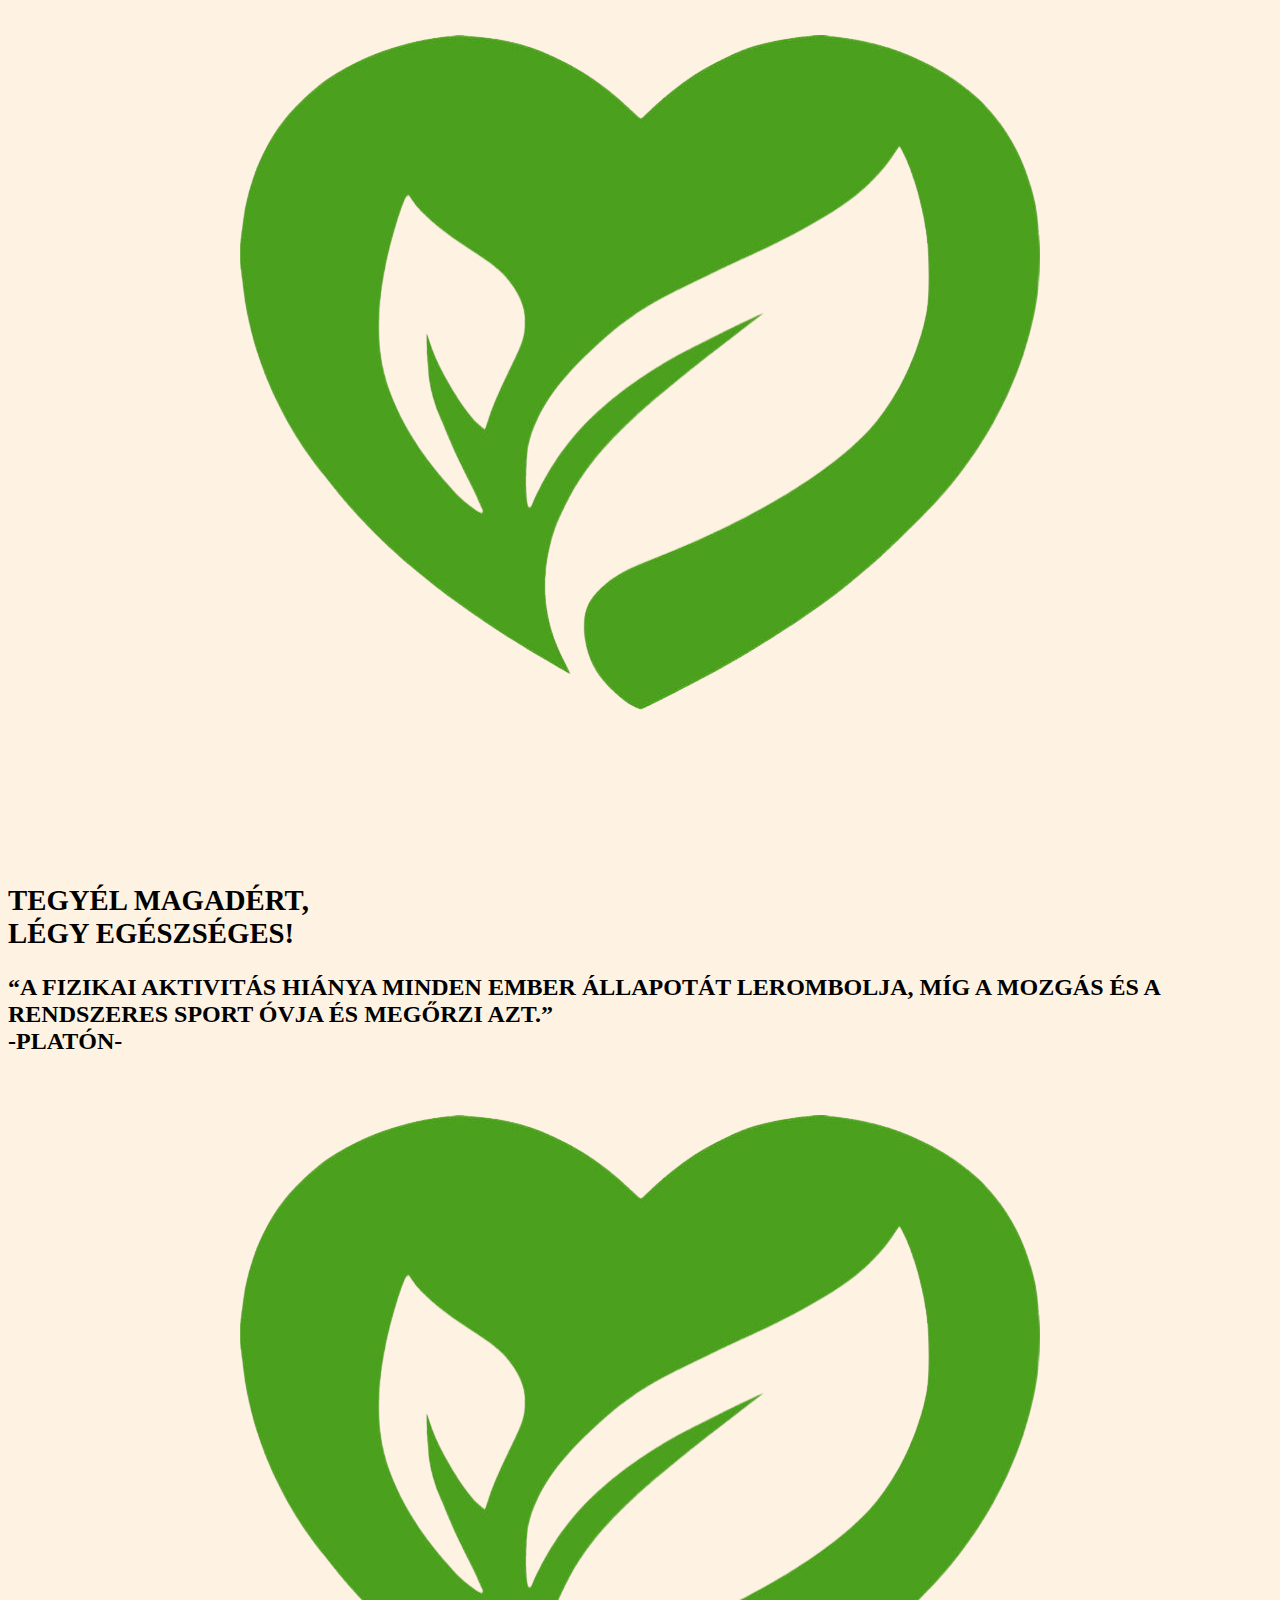
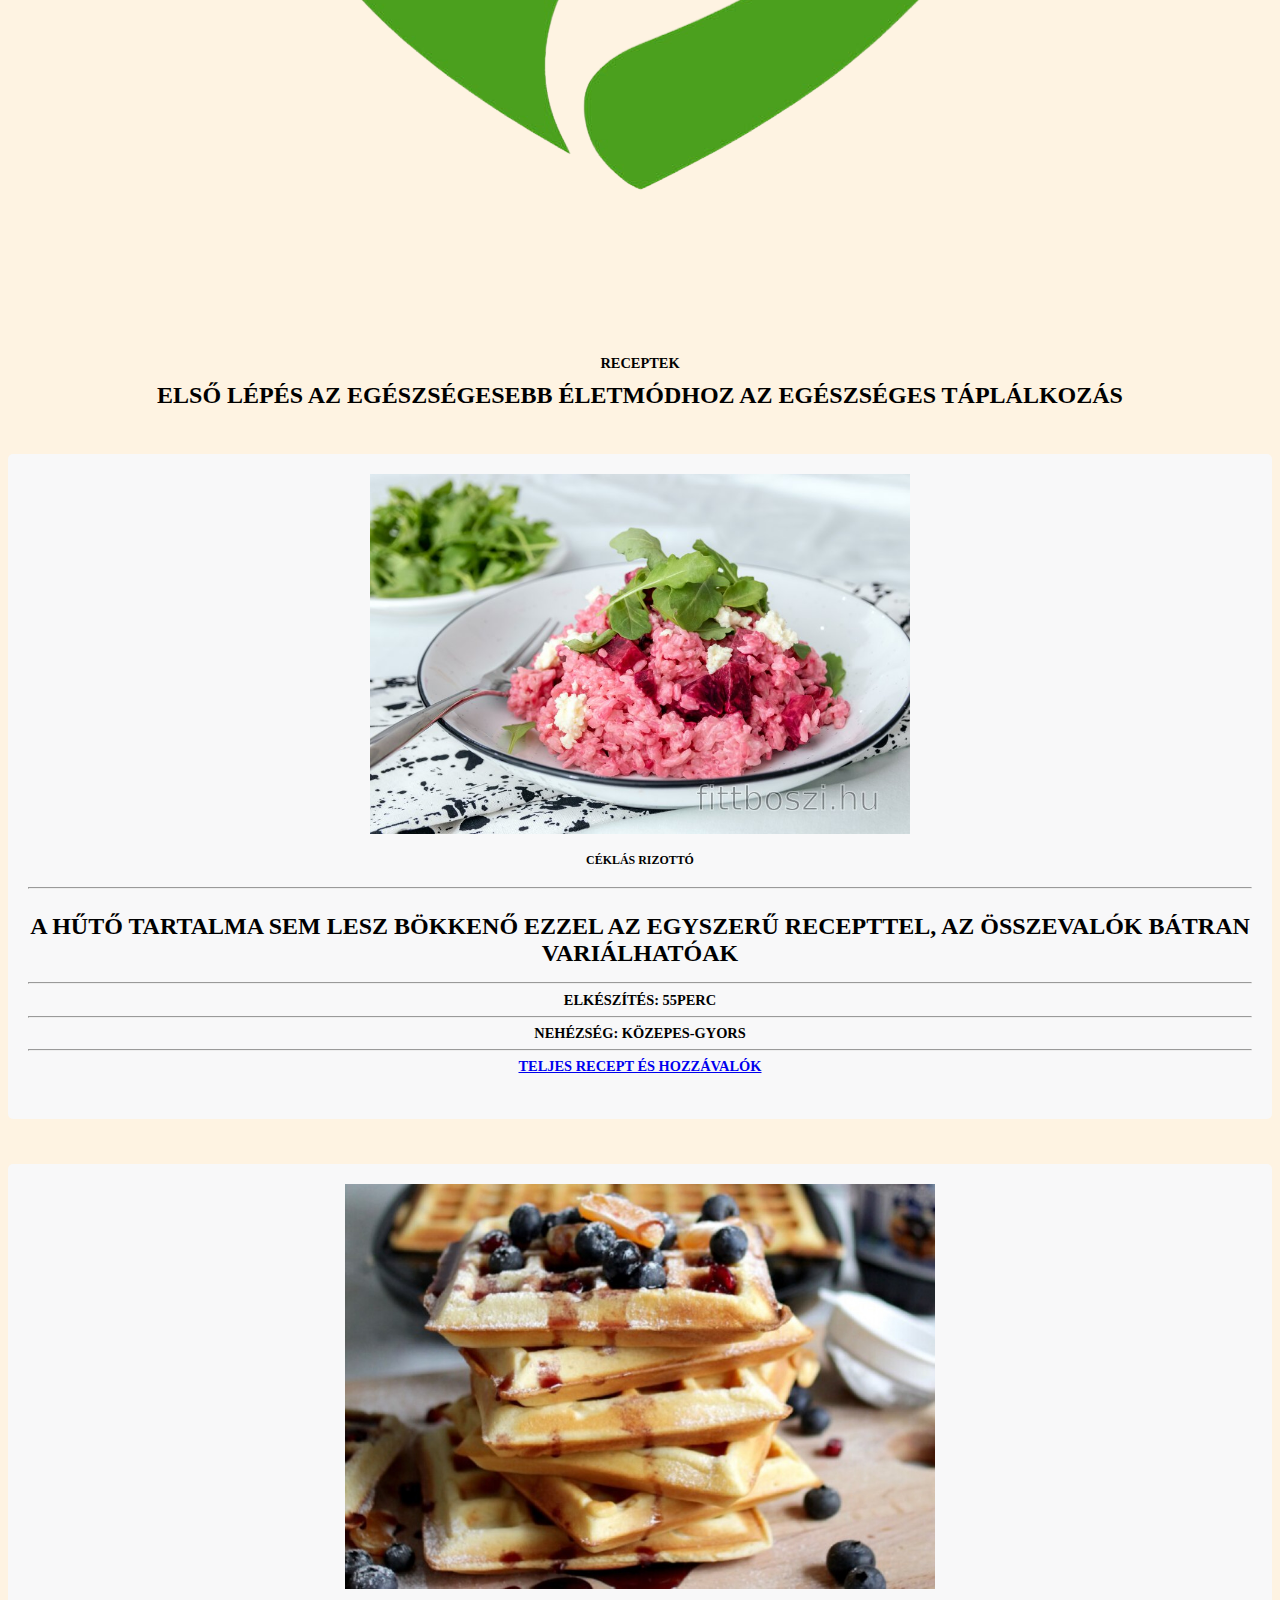
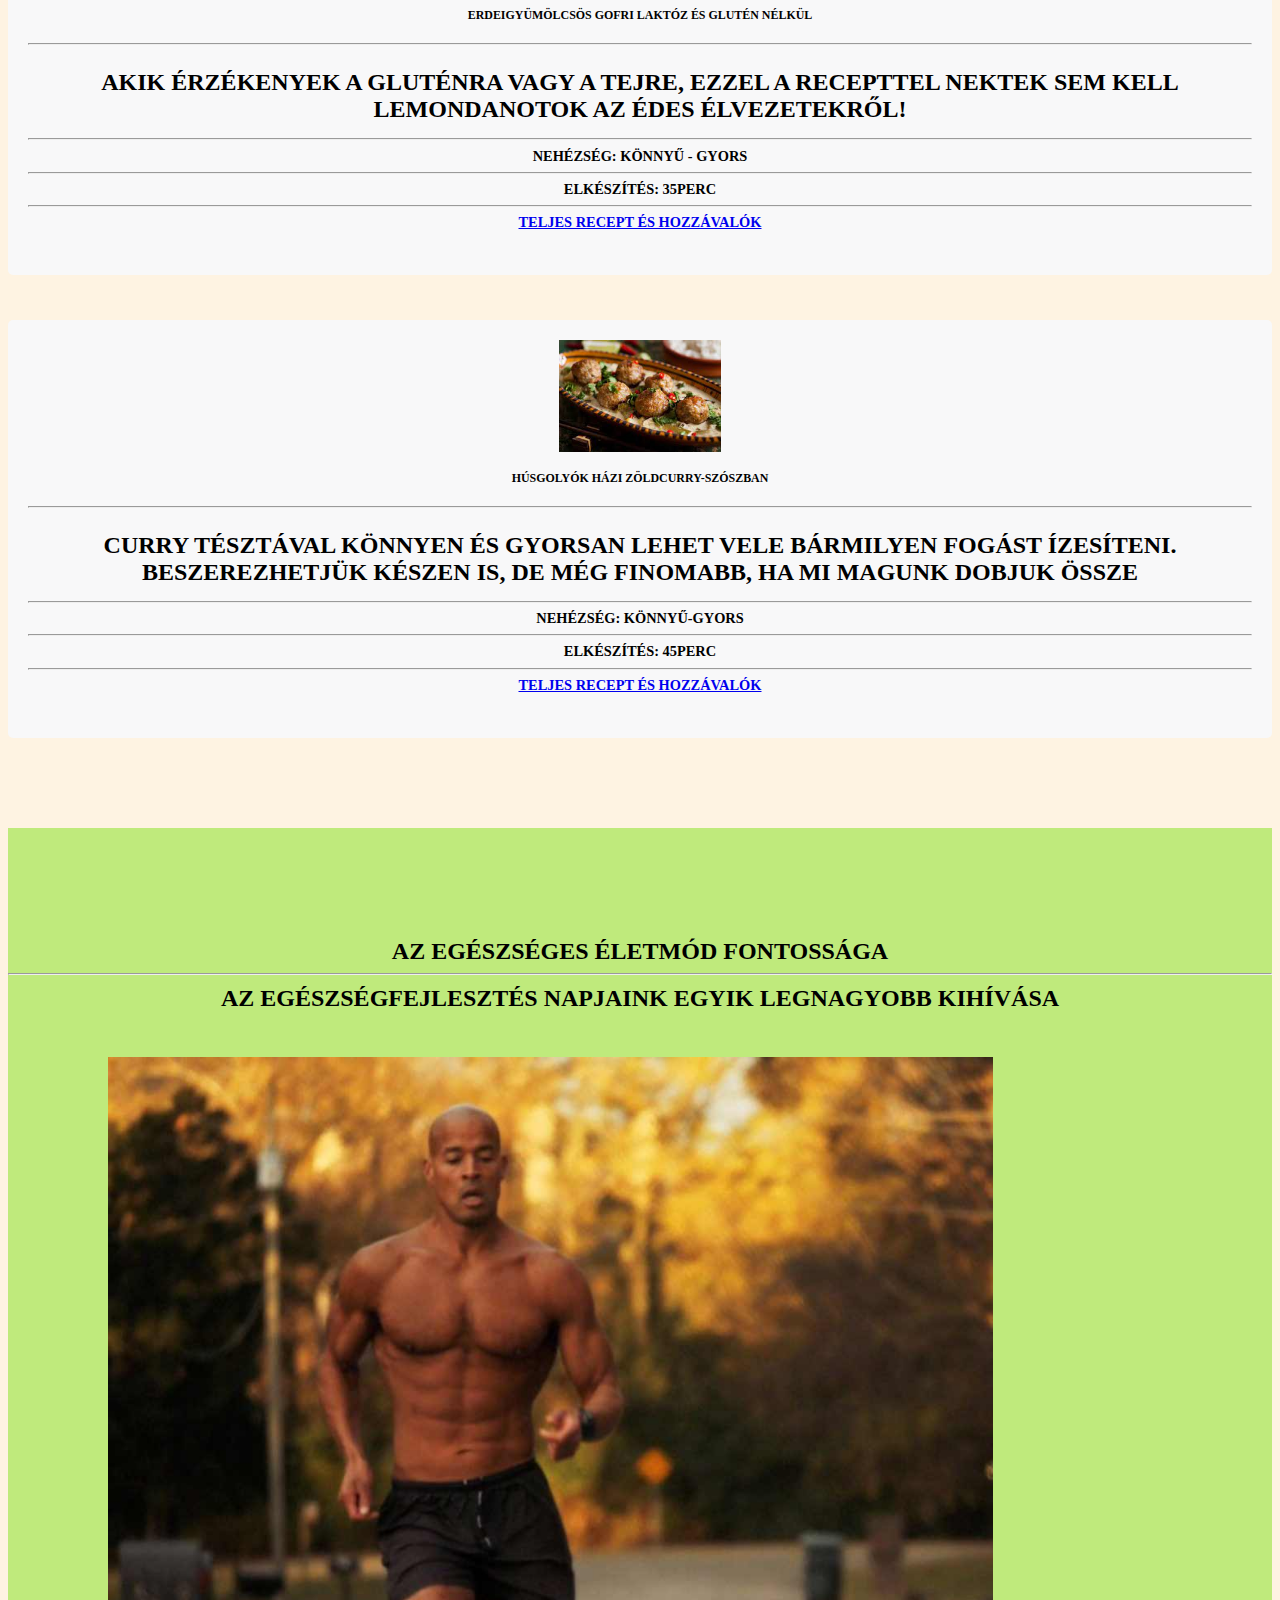
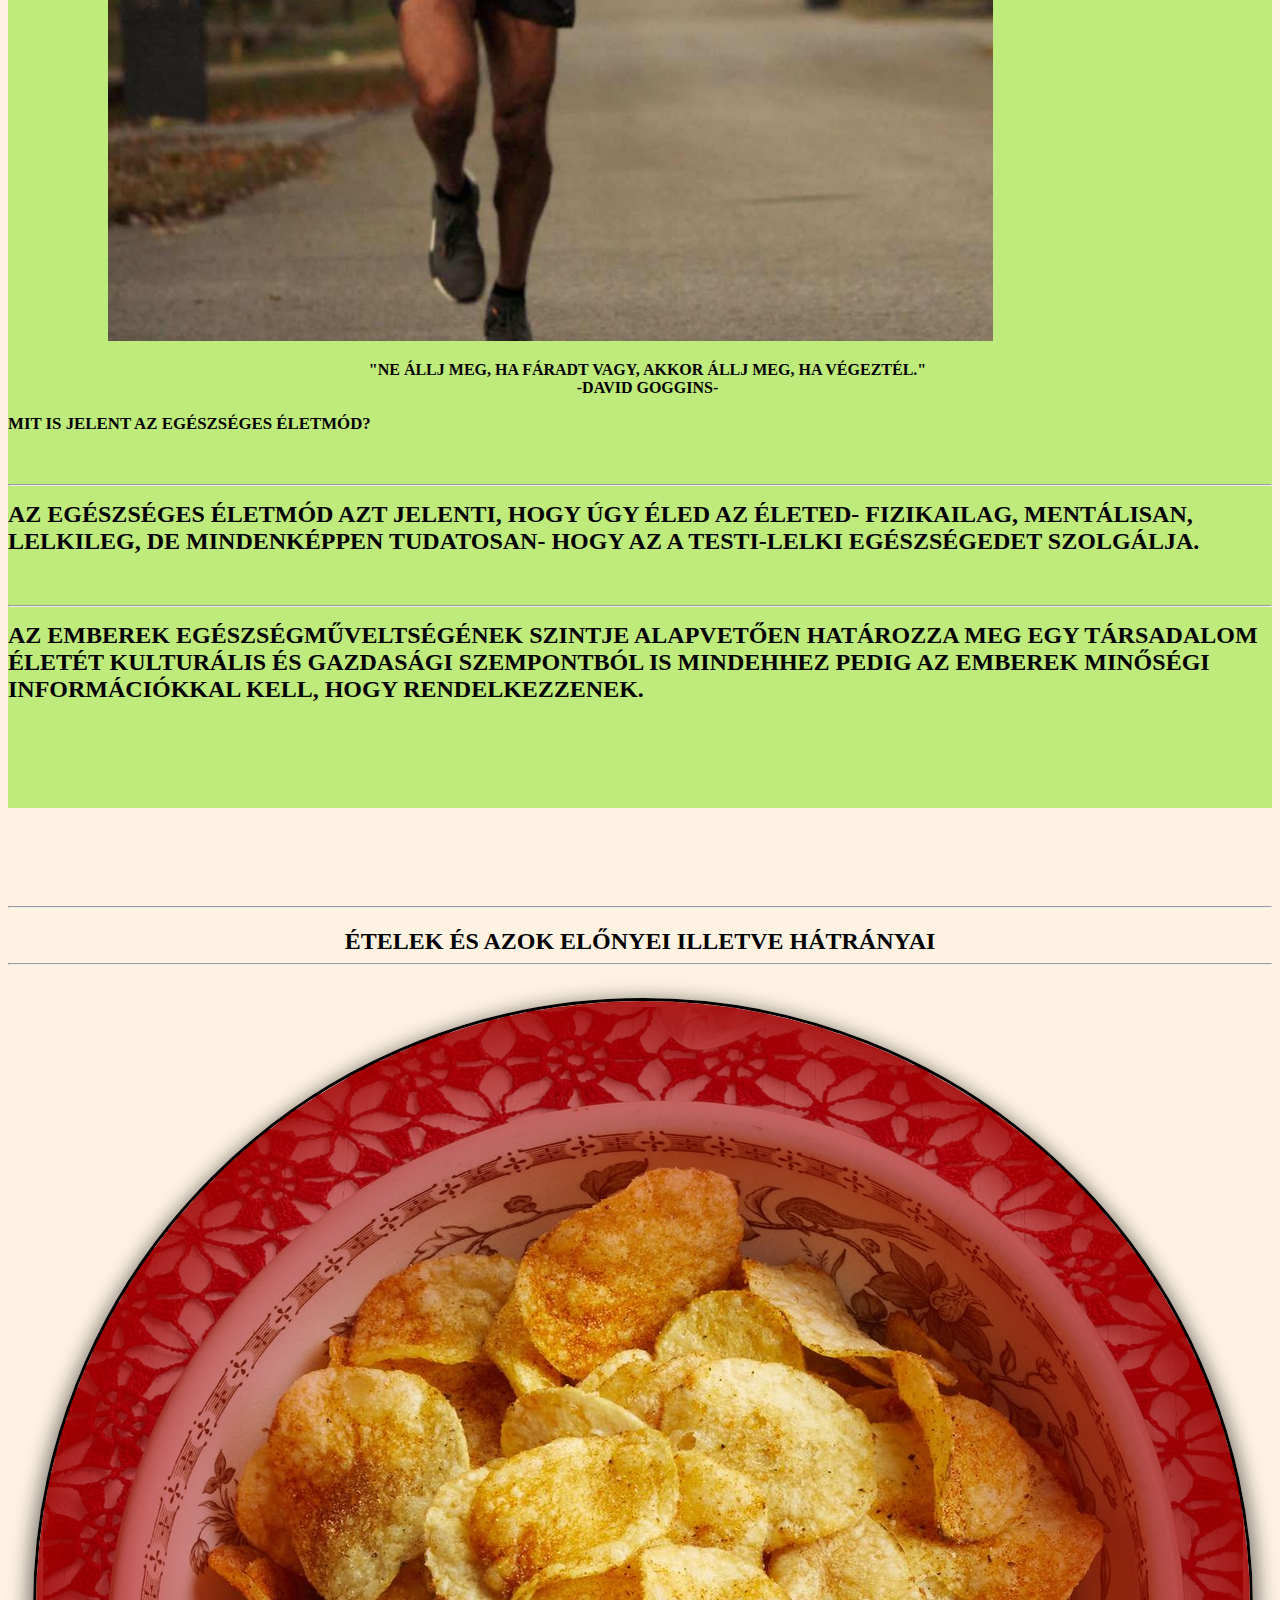
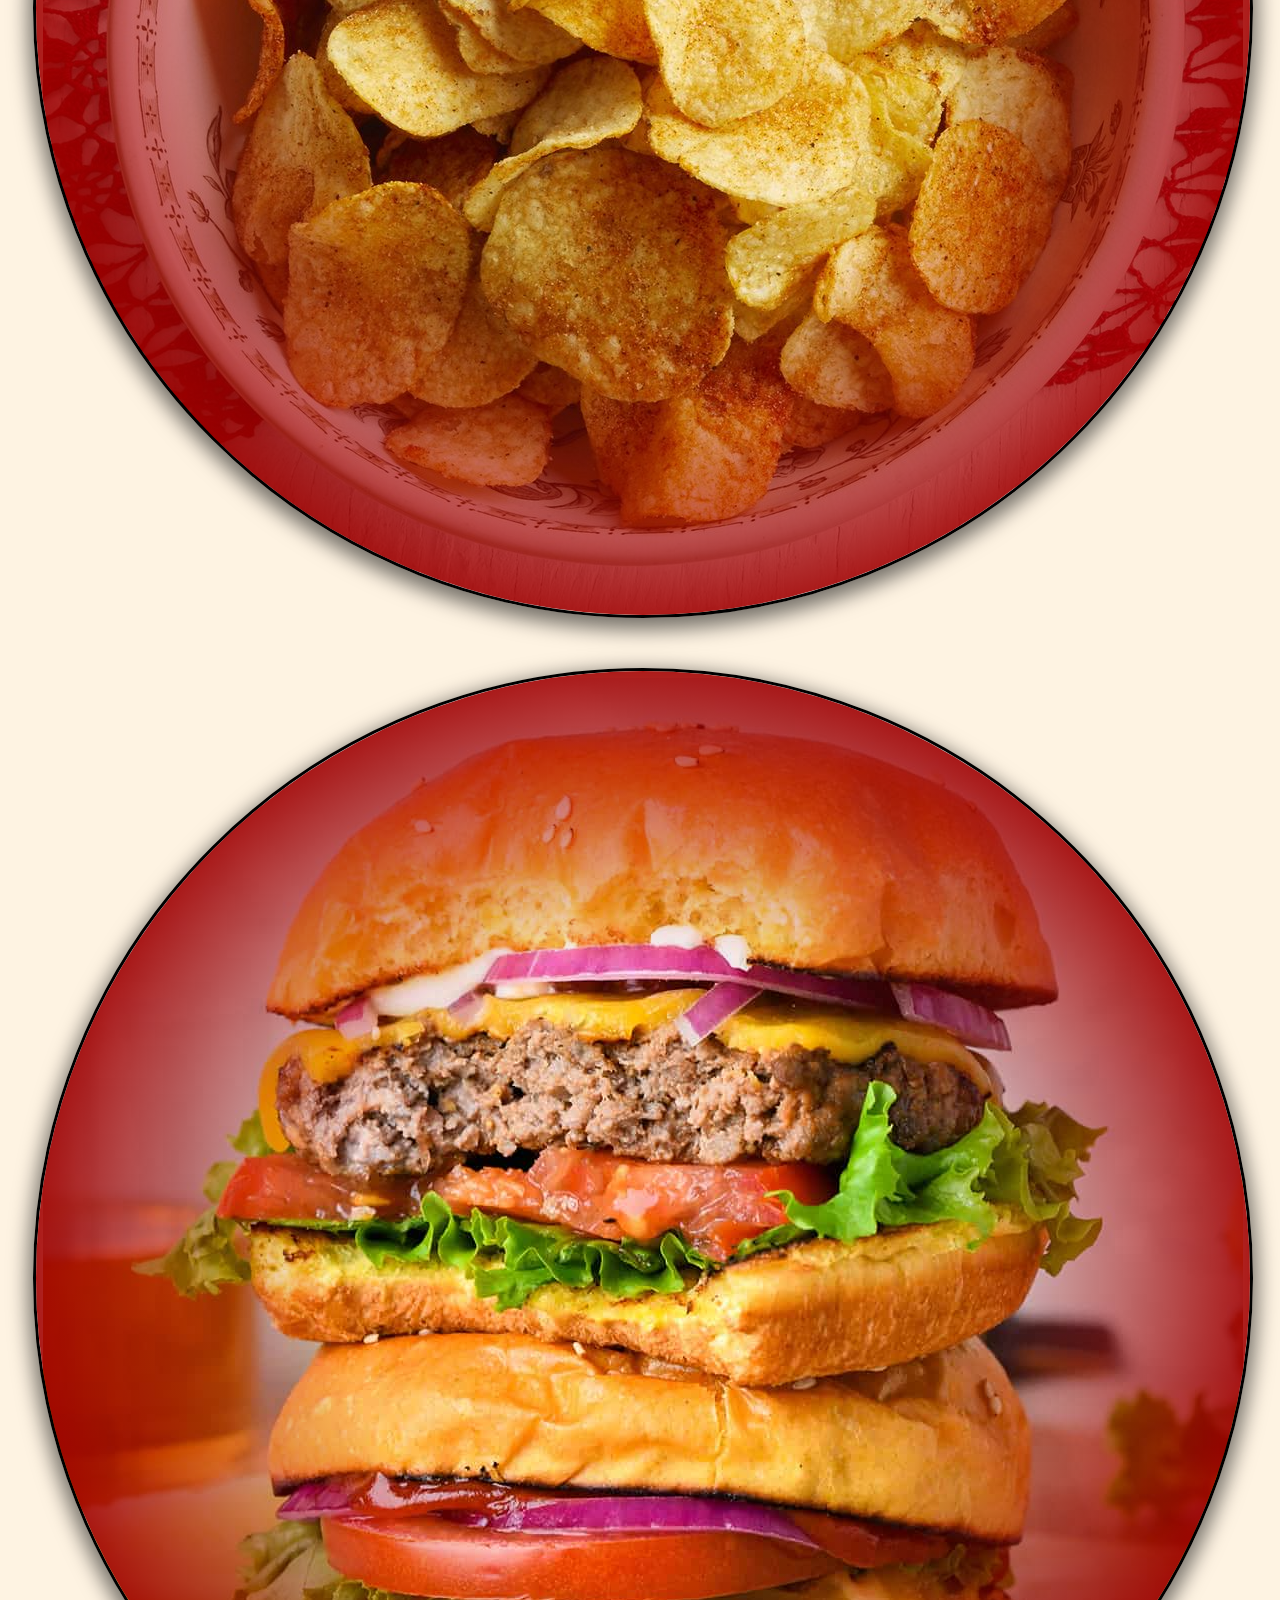
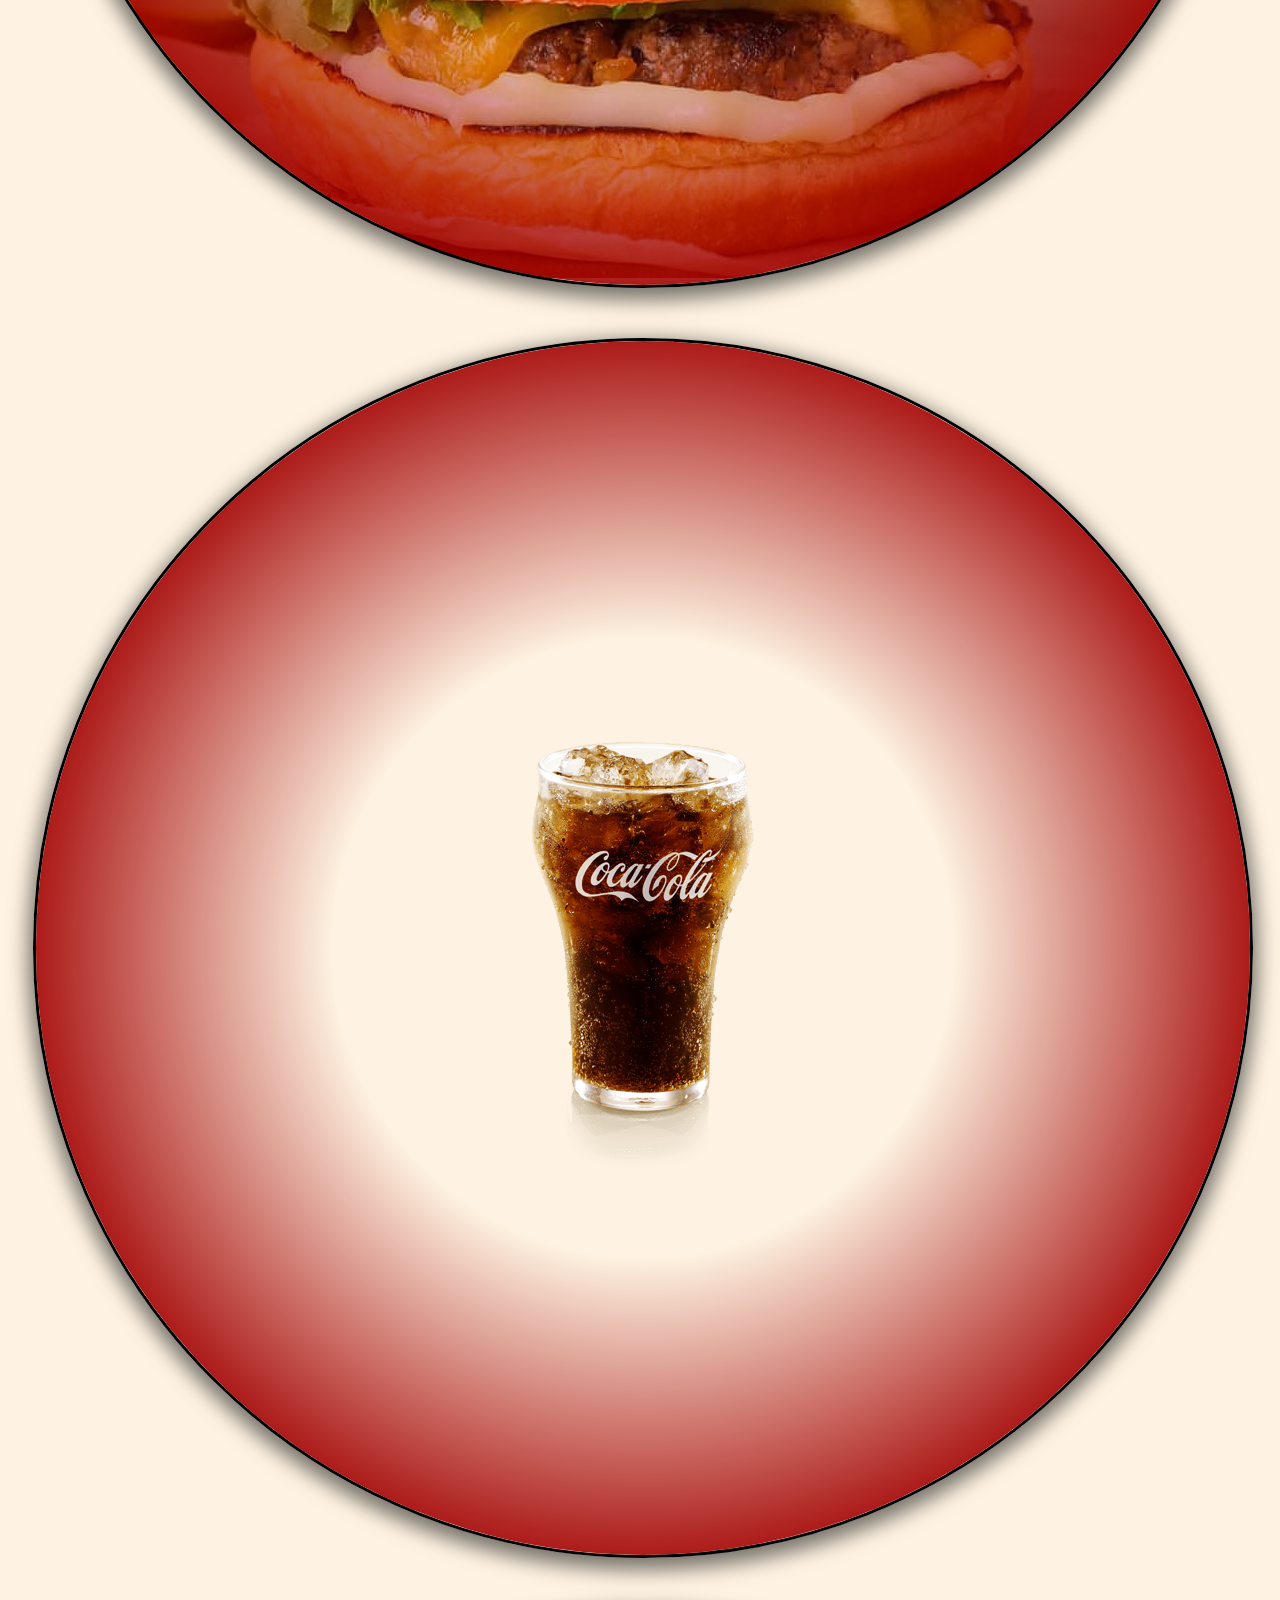
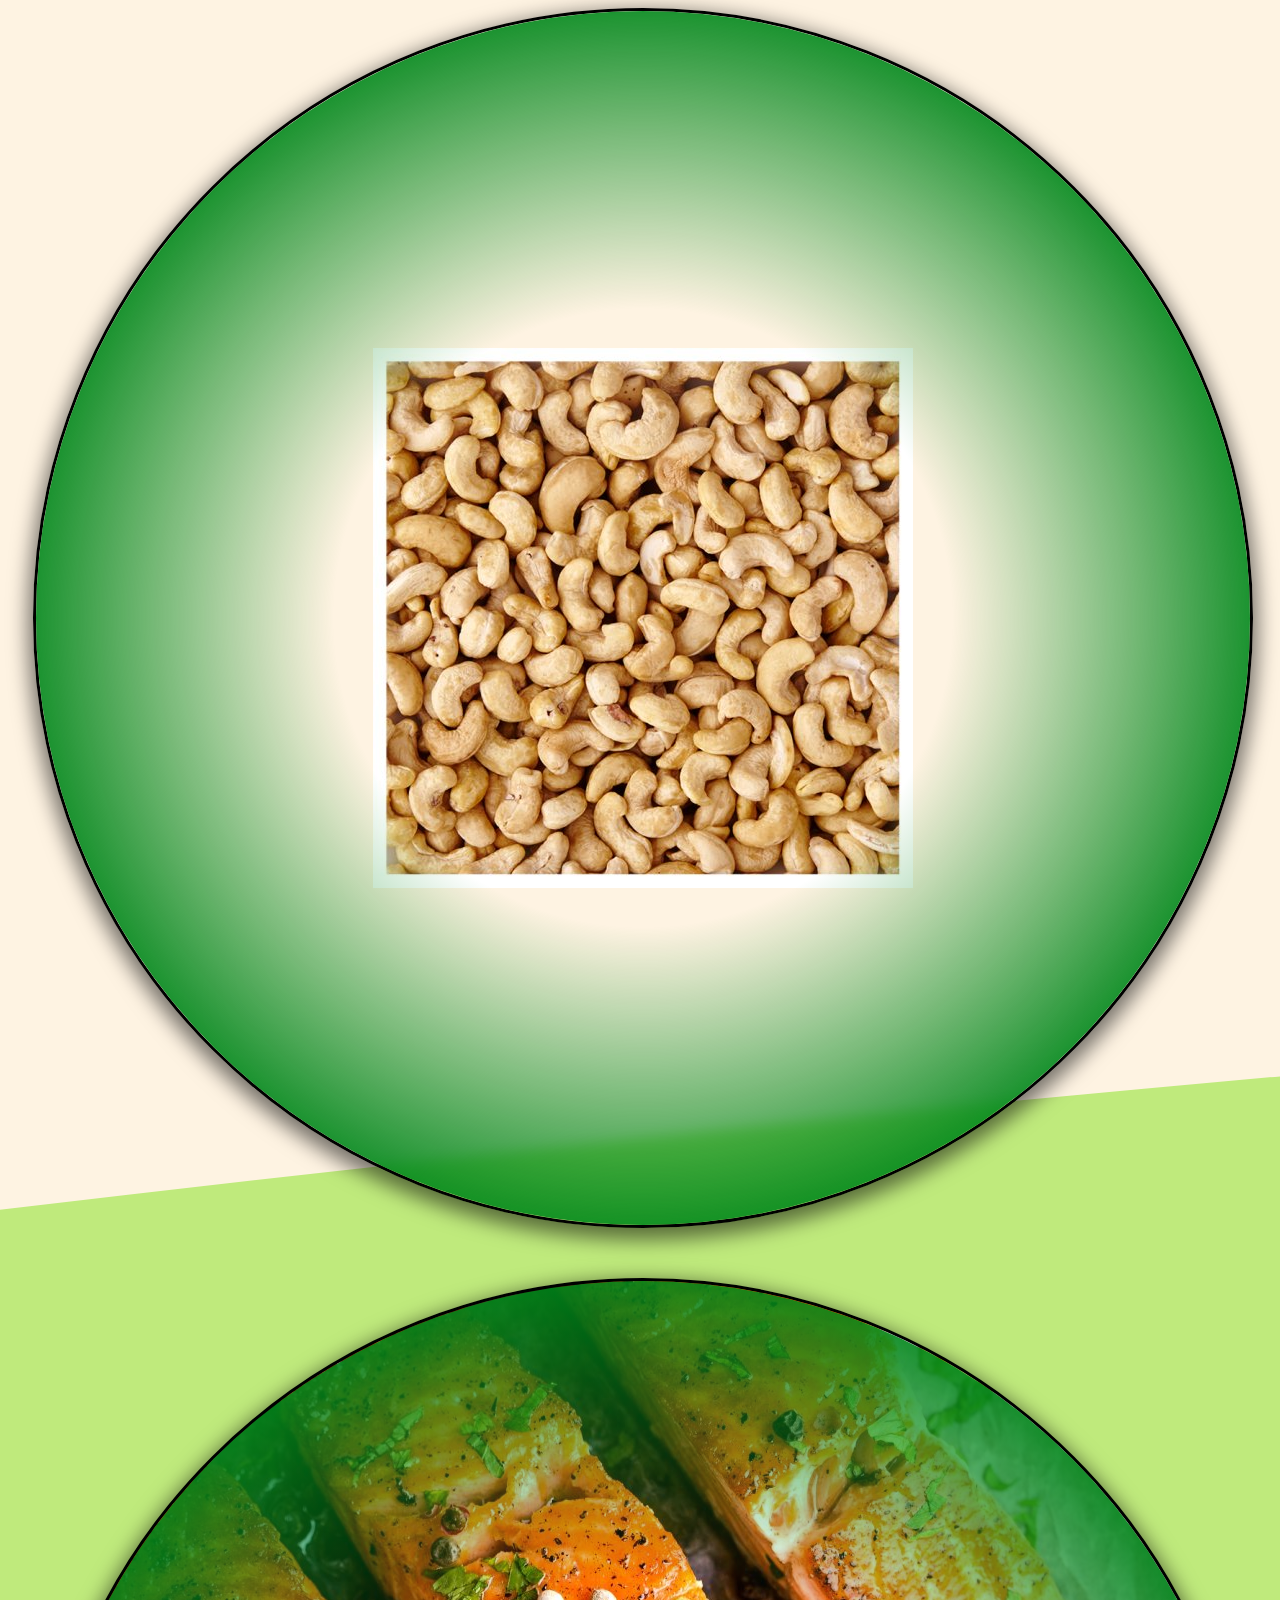
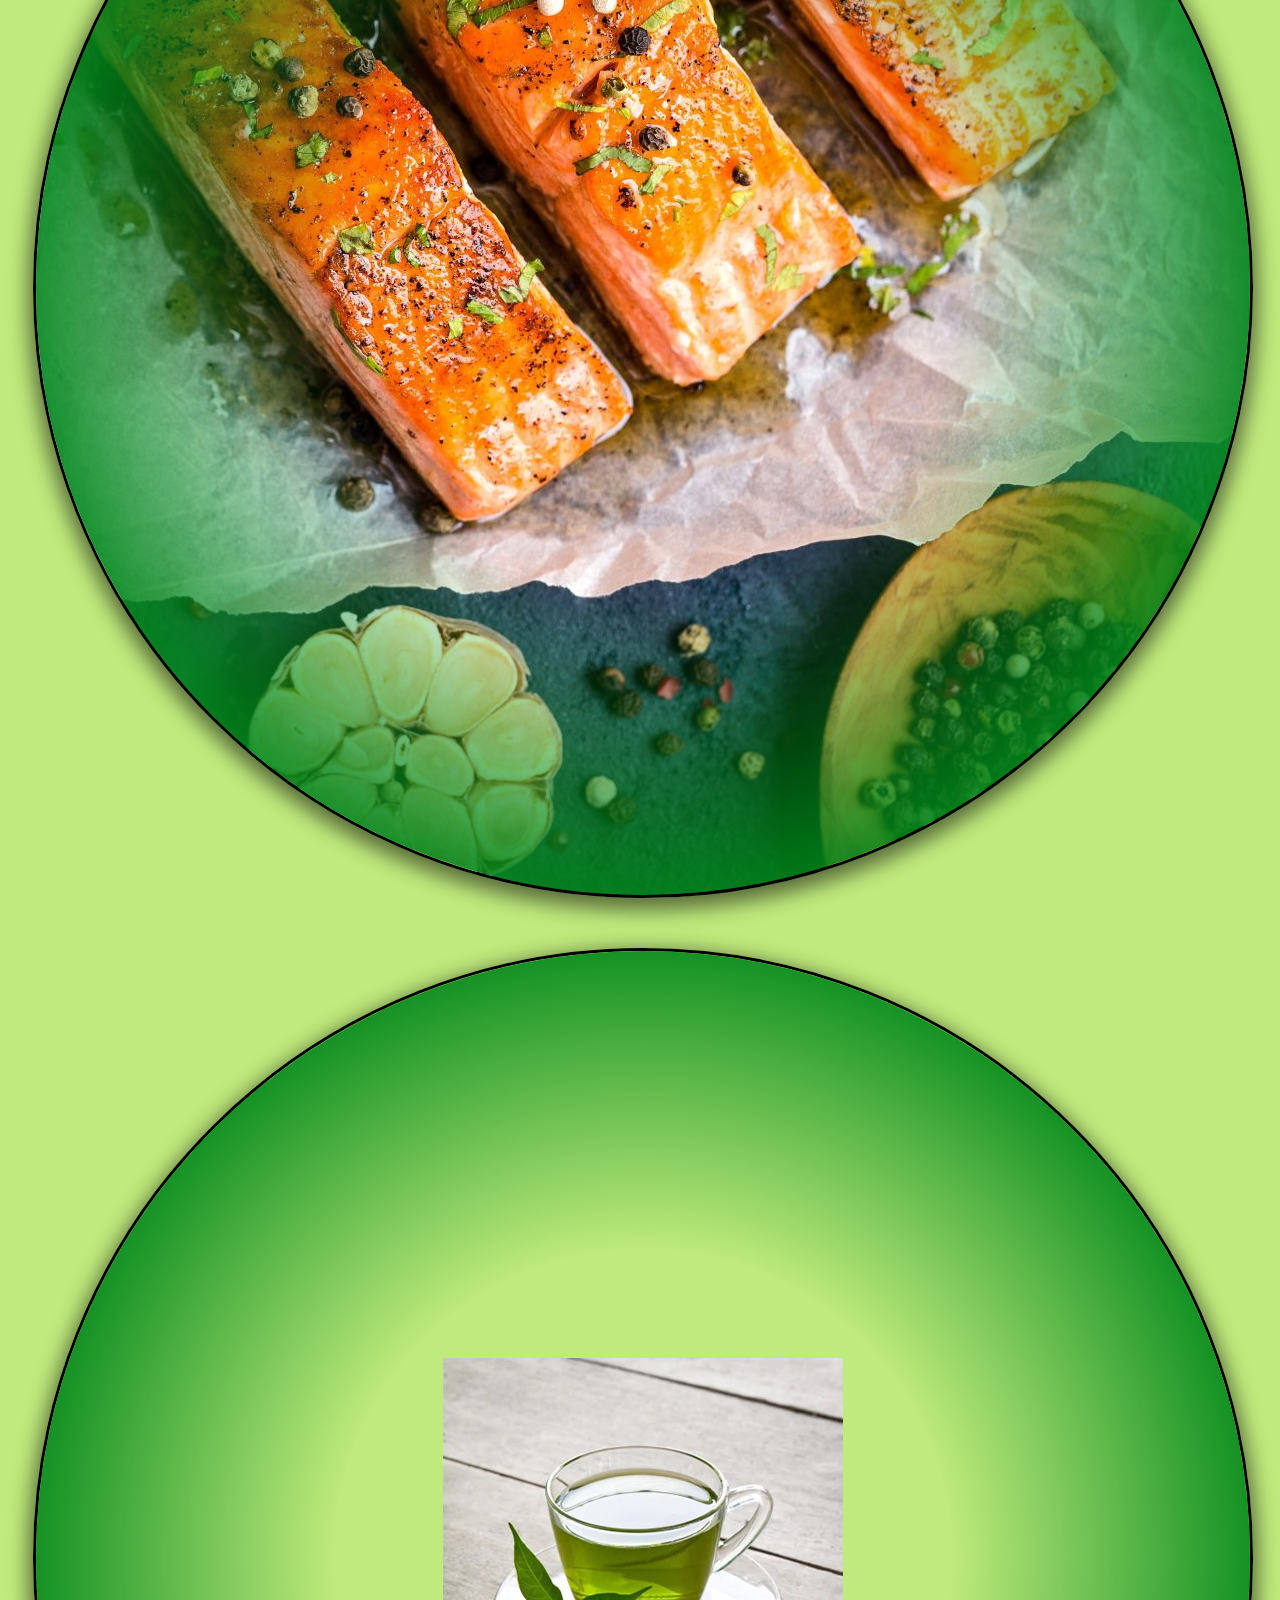
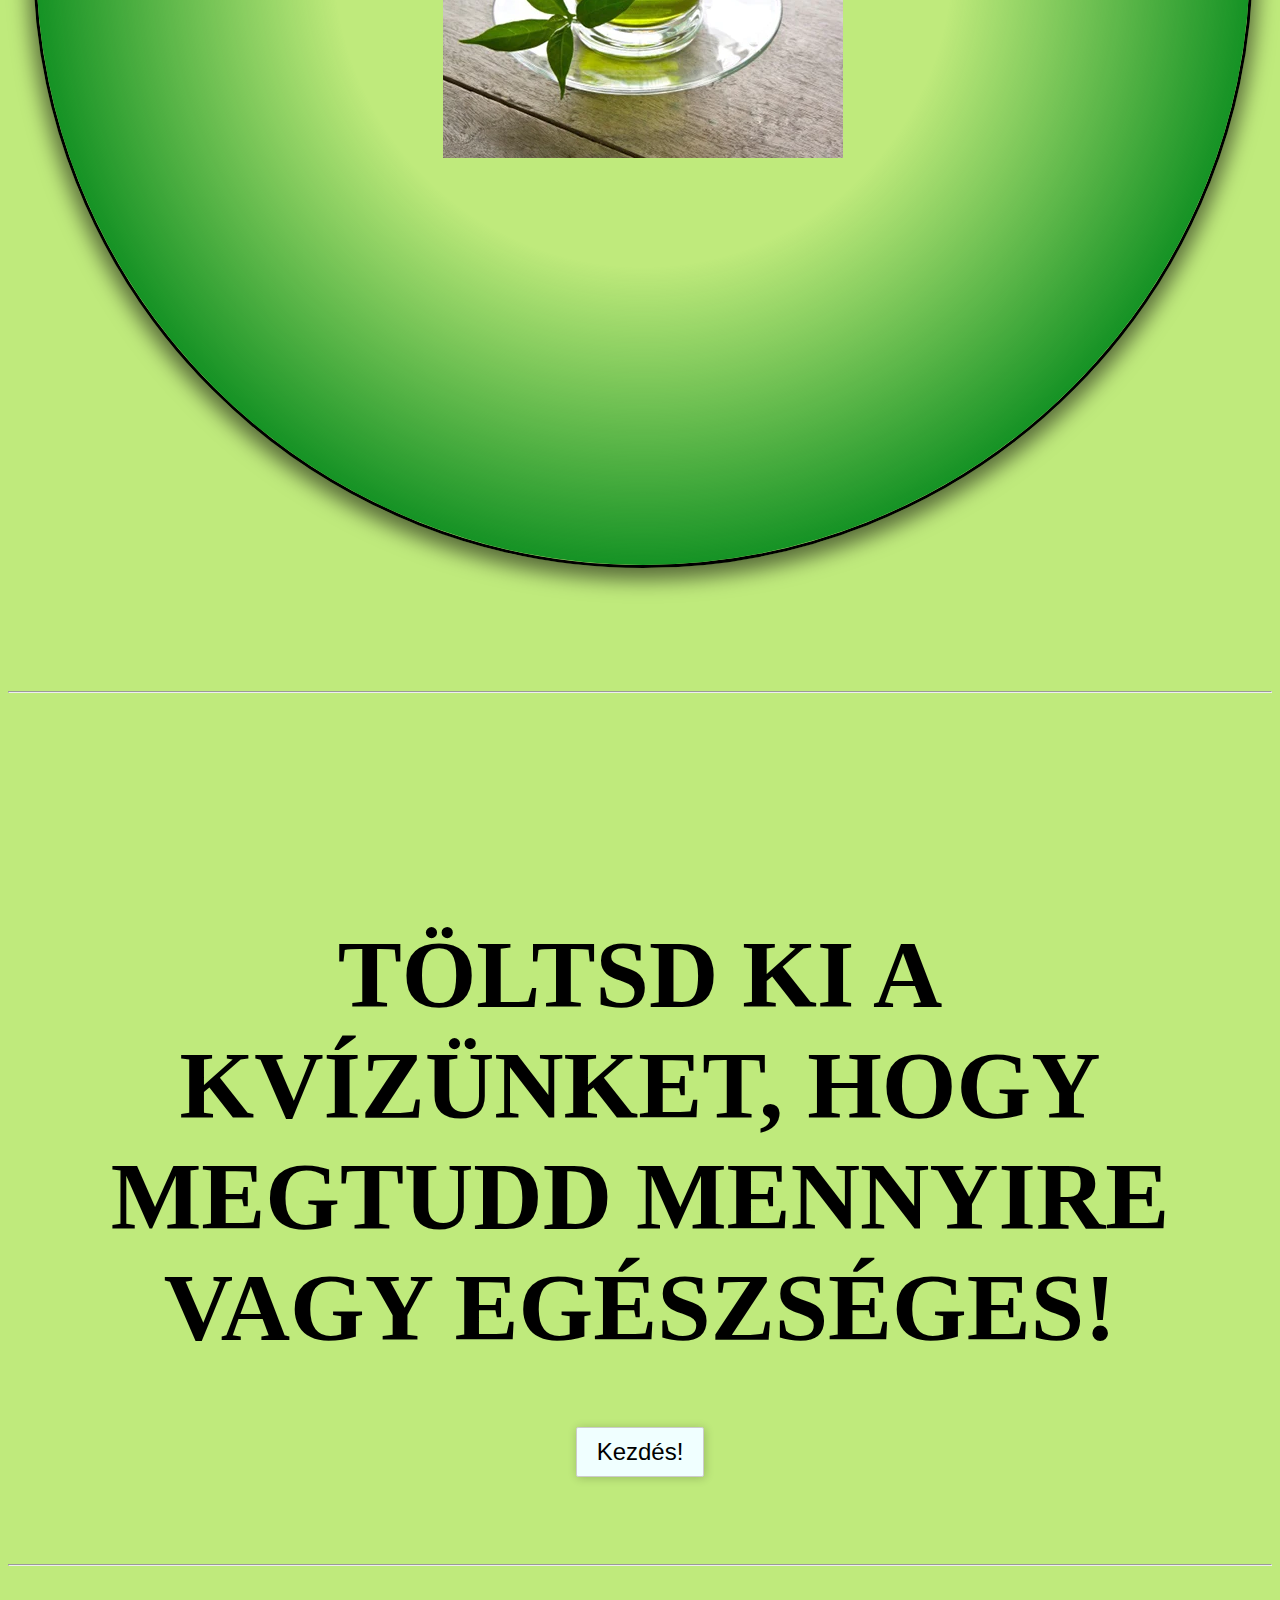
==== commit d34cf81c: "Kész verzió" ====
--- a/index.html
+++ b/index.html
@@ -5,10 +5,13 @@
   <meta charset="UTF-8">
   <meta name="viewport" content="width=device-width, initial-scale=1.0">
   <meta http-equiv="X-UA-Compatible" content="IE=edge">
-  <title>Projekt</title>
+  <title>Egészséges életmód</title>
   <link rel="stylesheet" href="https://cdn.jsdelivr.net/npm/boxicons@latest/css/boxicons.min.css">
   <link href="https://cdn.jsdelivr.net/npm/bootstrap@5.0.2/dist/css/bootstrap.min.css" rel="stylesheet"
     integrity="sha384-EVSTQN3/azprG1Anm3QDgpJLIm9Nao0Yz1ztcQTwFspd3yD65VohhpuuCOmLASjC" crossorigin="anonymous">
+  <script src="https://cdn.jsdelivr.net/npm/bootstrap@5.0.2/dist/js/bootstrap.bundle.min.js"
+    integrity="sha384-MrcW6ZMFYlzcLA8Nl+NtUVF0sA7MsXsP1UyJoMp4YLEuNSfAP+JcXn/tWtIaxVXM"
+    crossorigin="anonymous"></script>
   <link rel="stylesheet" href="style/css.css">
 
   <link rel="stylesheet" href="style/cards.css">
@@ -17,6 +20,7 @@
   <link rel="stylesheet" href="style/quiz.css">
   <script src="scripts/quiz.js" defer></script>
 
+  <link rel="icon" href="nyeh.png" type="image/icon type">
 
 
 </head>
@@ -27,7 +31,7 @@
     <div class="container-fluid">
       <nav class="navbar navbar-expand-lg ">
         <a class="navbar-brand">
-          <a href="#" class="logo"> <i class="bx bxs-heart"></i>Valami egészség</a>
+          <a href="#" class="logo"> <i class="bx bxs-heart"></i>Egészséges Életmód</a>
 
         </a>
 
@@ -36,421 +40,507 @@
         <div class="collapse navbar-collapse" id="navbarSupportedContent">
           <ul class="navbar-nav  ">
             <li class="nav-item active">
-              <a class="nav-link">Előnyök </span></a>
+              <a class="nav-link " href="#receptek">Receptek </span></a>
             </li>
             <li class="nav-item">
-              <a class="nav-link"> Információk</a>
+              <a class="nav-link" href="#egeszseg"> Egészséges Életmód</a>
             </li>
             <li class="nav-item">
-              <a class="nav-link">Kaják</a>
+              <a class="nav-link" href="#etelek">Ételek</a>
             </li>
             <li class="nav-item">
-              <a class="nav-link">Quiz</a>
+              <a class="nav-link" href="#quiz">Quiz</a>
             </li>
             <li class="nav-item">
-              <a class="nav-link">Elérhetőségek</a>
+              <a class="nav-link" href="#keszitok">Készítők</a>
             </li>
           </ul>
         </div>
       </nav>
     </div>
   </header>
-  <section class="slider_section ">
-    <div id="customCarousel1" class="carousel slide" data-ride="carousel">
+  <div class="container">
+    <div id="carousel" class="carousel carousel-dark slide" data-bs-ride="carousel">
+      <div class="carousel-indicators">
+        <button type="button" data-bs-target="#carousel" data-bs-slide-to="0" class="active" aria-current="true"
+          aria-label="Slide 1"></button>
+        <button type="button" data-bs-target="#carousel" data-bs-slide-to="1" aria-label="Slide 2"></button>
+        <button type="button" data-bs-target="#carousel" data-bs-slide-to="2" aria-label="Slide 3"></button>
+      </div>
       <div class="carousel-inner">
-        <div class="carousel-item active">
-          <div class="container ">
-            <div class="row">
-              <div class="col-md-6 bal ">
-                <div class="detail-box">
-                  <h1>
-                    Tegyél magadért, <br>
-                    Légy egészséges!
-                  </h1>
-                  <p class="felso">
-                    “A fizikai aktivitás hiánya minden ember állapotát lerombolja, míg a mozgás és a rendszeres sport
-                    óvja és megőrzi azt.”
-                    <br>
-                    -Platón-
-
-                  </p>
-                </div>
-              </div>
-              <div class="col-md-6 jobb">
-                <div class="img-box">
-                  <img class="kep" src="nyeh.png" alt="">
-                </div>
-              </div>
-            </div>
-          </div>
-        </div>
-
-      </div>
-      <section class="service_section layout_padding">
-        <div class="service_container">
-          <div class="container ">
-            <div class="heading_container heading_center">
-              <h1 class="detail-box" id="boldd">
-                Valami cim
-              </h1>
-              <p>
-                Valami
-              </p>
-            </div>
-            <div class="row">
-              <div class="col-md-4 ">
-                <div class="box ">
-                  <div class="img-box">
-                    <img src="nyeh.png" alt="">
-                  </div>
-                  <div class="detail-box">
-                    <h5>
-                      Valami
-                    </h5>
+        <div class="carousel-item active" style="overflow: hidden;" data-bs-interval="10000">
+          <div class="row">
+            <div class="col-md-6 bal ">
+              <div class="detail-box">
+                <h1>
+                  Becsüld magad, <br>
+                  és egészséged!
+                </h1>
+                <p class="felso">
+                  “Az egészség nem egyetlen tett. Hanem szokásaink összessége. Azzá válunk, amit rendszeresen teszünk.”
+                  <br>
+                  -Arisztotelész-
+
+                </p>
+              </div>
+            </div>
+            <div class="col-md-6 jobb">
+              <div class="img-box">
+                <img class="kep" src="nyeh.png" alt="">
+              </div>
+            </div>
+          </div>
+        </div>
+        <div class="carousel-item" data-bs-interval="10000">
+          <div class="row">
+            <div class="col-md-6 bal ">
+              <div class="detail-box">
+                <h1>
+                  Az orvos kezel,  <br>
+                  a természet gyógyít.
+
+                </h1>
+                <p class="felso">
+                  “Élhetsz száz évig, hogyha feladod azokat a dolgokat, amik miatt száz évig akarsz élni.”
+                  <br>
+                  -Woody Allen-
+
+                </p>
+              </div>
+            </div>
+            <div class="col-md-6 jobb">
+              <div class="img-box">
+                <img class="kep" src="nyeh.png" alt="">
+              </div>
+            </div>
+          </div>
+        </div>
+        <div class="carousel-item" data-bs-interval="10000">
+          <div class="row">
+            <div class="col-md-6 bal ">
+              <div class="detail-box">
+                <h1>
+                  Tegyél magadért, <br>
+                  Légy egészséges!
+                </h1>
+                <p class="felso">
+                  “A fizikai aktivitás hiánya minden ember állapotát lerombolja, míg a mozgás és a rendszeres sport
+                  óvja és megőrzi azt.”
+                  <br>
+                  -Platón-
+
+                </p>
+              </div>
+            </div>
+            <div class="col-md-6 jobb">
+              <div class="img-box">
+                <img class="kep" src="nyeh.png" alt="">
+              </div>
+            </div>
+          </div>
+        </div>
+      </div>
+    </div>
+  </div>
+
+  </div>
+  <section class="service_section layout_padding" id="receptek">
+    <div class="service_container">
+      <div class="container ">
+        <div class="heading_container heading_center">
+          <h1 class="detail-box" id="boldd">
+            Receptek
+          </h1>
+          <p>
+            Első lépés az egészségesebb életmódhoz az egészséges táplálkozás
+          </p>
+        </div>
+        <div class="row">
+          <div class="col-md-4 ">
+            <div class="box ">
+              <div class="img-box-xd">
+                <img class="kartyakepek" src="ceklasrizotto.jpg" alt="">
+              </div>
+              <div class="detail-box">
+                <h5 class="kartyacim">
+                  Céklás Rizottó
+                </h5>
+                <hr>
+                <p class="kartyaszoveg">
+                  A hűtő tartalma sem lesz bökkenő ezzel az egyszerű recepttel, az összevalók bátran variálhatóak
+                  <hr>
+                  Elkészítés: 55perc
+                  <hr>
+                  Nehézség: Közepes-Gyors
+                  <hr>
+                  <a href="https://www.nosalty.hu/recept/ceklas-rizotto?adag=1#ingredients">Teljes recept és
+                    hozzávalók </a>
+
+                </p>
+
+
+              </div>
+            </div>
+          </div>
+          <div class="col-md-4 ">
+            <div class="box ">
+              <div class="img-box-xd">
+                <img class="kartyakepek" src="gofri.jpeg" alt="">
+              </div>
+              <div class="detail-box">
+                <h5 class="kartyacim">
+                  Erdeigyümölcsös gofri laktóz és glutén nélkül
+                </h5>
+                <hr>
+                <p>
+                  akik érzékenyek a gluténra vagy a tejre,
+                  ezzel a recepttel nektek sem kell lemondanotok az édes élvezetekről!
+                  <hr>
+                  Nehézség: Könnyű - gyors
+                  <hr>
+                  Elkészítés: 35perc
+
+
+                  <hr>
+                  <a href="https://www.nosalty.hu/recept/erdeigyumolcsos-gofri-laktoz-gluten-nelkul">Teljes recept
+                    és
+                    hozzávalók </a>
+                </p>
+
+              </div>
+            </div>
+          </div>
+          <div class="col-md-4 ">
+            <div class="box ">
+              <div class="img-box-xd">
+                <img class="kartyakepek" src="curry.jpg" alt="">
+              </div>
+              <div class="detail-box">
+                <h5 class="kartyacim">
+                  Húsgolyók házi zöldcurry-szószban
+                </h5>
+                <hr>
+                <p>
+                  Curry tésztával könnyen és gyorsan lehet vele bármilyen
+                  fogást ízesíteni. Beszerezhetjük készen is, de még finomabb, ha mi magunk dobjuk össze
+                  <hr>
+                  Nehézség: Könnyű-Gyors
+
+                  <hr>
+                  Elkészítés: 45perc
+                  <hr>
+                  <a href="https://www.nosalty.hu/recept/husgolyok-hazi-zoldcurry-szoszban">Teljes recept
+                    és
+                    hozzávalók </a>
+
+                </p>
+              </div>
+            </div>
+          </div>
+        </div>
+      </div>
+    </div>
+  </section>
+  <section class="about_section layout_padding" id="egeszseg">
+    <div class="container  ">
+      <div class="heading_container heading_center">
+        <h2>
+          <span>Az egészséges életmód fontossága</span>
+        </h2>
+        <hr>
+        <p>
+          Az egészségfejlesztés napjaink egyik legnagyobb kihívása
+        </p>
+      </div>
+      <div class="row">
+        <div class="col-md-6 ">
+          <div class="img-box-xd">
+            <img class="kepdavid" src="david.jpg" alt="">
+            <br>
+            <p class="kepalatt">
+              "Ne állj meg, ha fáradt vagy, akkor állj meg, ha végeztél."
+              <br>
+              -David Goggins-
+            </p>
+          </div>
+        </div>
+        <div class="col-md-6">
+          <div class="detail-box">
+            <h3 class="elsoszoveg">
+              Mit is jelent az egészséges életmód?
+            </h3>
+            <hr>
+            <p class="masodikszoveg">
+              Az egészséges életmód azt jelenti, hogy úgy éled az életed- fizikailag, mentálisan, lelkileg, de
+              mindenképpen tudatosan- hogy az a testi-lelki egészségedet szolgálja.
+            </p>
+            <hr>
+
+            <p class="harmadikszoveg">
+              az emberek egészségműveltségének szintje alapvetően határozza meg egy társadalom életét
+              kulturális és gazdasági szempontból is
+              mindehhez pedig az emberek minőségi információkkal kell, hogy
+              rendelkezzenek.
+            </p>
+          </div>
+        </div>
+      </div>
+    </div>
+  </section>
+
+  <section class="why_section layout_padding">
+    <div class="container">
+      <div class="heading_container heading_center" id="etelek">
+        <hr>
+        <h2>
+          <span>Ételek és azok előnyei illetve hátrányai</span>
+        </h2>
+        <hr>
+      </div>
+      <div class="why_container">
+        <div class="row">
+          <div class="col-12 col-md-4 out-card">
+            <div class="mycard bad" onclick="clickedOnCard(0)" style="background-image: url('images/chips.jpg');">
+              <div class="inner">
+                <div class='mycard-content'>
+
+                  <div class="side1" style="display: block;">
+                  </div>
+                  <div class="side2" style="display: none;">
+                    <h4>
+                      Chips
+                    </h4>
                     <p>
-                      Valami
+                      A chips magas zsírtartalommal rendelkezik, különösen telített zsírokban gazdag, amelyek
+                      érelmeszesedéshez szívbetegségekhez vezethetnek. Magas nátriumtartalma miatt hajlamosít a
+                      magas vérnyomás kialakulására, emiatt pedig szív- és érrendszeri problémák is jelentkezhetnek.
+
+                      A mesterséges ízfokozók, tartósítószereket és egyéb adalékanyagokat gyomor- és bélrendszeri
+                      problémákhoz vezethetnek. Ezenk kivül emésztésekor glicidol szabadul fel, ami rákkeltő.
                     </p>
-
-
-                  </div>
-                </div>
-              </div>
-              <div class="col-md-4 ">
-                <div class="box ">
-                  <div class="img-box">
-                    <img src="nyeh.png" alt="">
-                  </div>
-                  <div class="detail-box">
-                    <h5>
-                      Valami
-                    </h5>
+                  </div>
+
+                </div>
+              </div>
+            </div>
+          </div>
+          <div class="col-12 col-md-4 out-card">
+            <div class="mycard bad" onclick="clickedOnCard(1)" style="background-image: url('images/hamburger.jpg');">
+              <div class="inner">
+                <div class='mycard-content'>
+
+                  <div class="side1" style="display: block;">
+                  </div>
+                  <div class="side2" style="display: none;">
+                    <h4>
+                      Gyorséttermi kaja
+                    </h4>
                     <p>
-                      Valami
+                      A gyorsételek károsítják a belső szerveket, felborítja a szervezet sav-bázis egyensúlyát,
+                      elhízáshoz, cukorbetegséshez és szívelégtelenséghez is vezethet. Általános lesz tőle a
+                      fáradtság, rosszkedv, fásultság. Rövid távon memóriaveszteség, hosszú távon
+                      teljesítőképesség-csökkenés is kialakulhat. De ez csak pár negatívum.
                     </p>
-
-                  </div>
-                </div>
-              </div>
-              <div class="col-md-4 ">
-                <div class="box ">
-                  <div class="img-box">
-                    <img src="nyeh.png" alt="">
-                  </div>
-                  <div class="detail-box">
-                    <h5>
-                      Valami
-                    </h5>
+                  </div>
+
+                </div>
+              </div>
+            </div>
+          </div>
+          <div class="col-12 col-md-4 out-card">
+            <div class="mycard bad" onclick="clickedOnCard(2)" style="background-image: url('images/cola.png');">
+              <div class="inner">
+                <div class='mycard-content'>
+
+                  <div class="side1" style="display: block;">
+                  </div>
+                  <div class="side2" style="display: none;">
+                    <h4>
+                      Szénsavas üdítők
+                    </h4>
                     <p>
-                      Valami
+                      Ezek az üdítők rendkívül magas cukortartalommal rendelkezhetnek. A túlzott cukorfogyasztás
+                      hozzájárulhat a túlsúlyhoz, cukorbetegség kialakulásához.
+
+                      A szénhidrátos üdítők magas koffeintartalommal is rendelkezhetnek, különösen a kólák és az
+                      energiaitalok. A túlzott koffeinfogyasztás álmatlansághoz, szorongáshoz, gyomorpanaszokhoz és
+                      szívritmuszavarokhoz vezethet.
+
                     </p>
                   </div>
-                </div>
-              </div>
-            </div>
-          </div>
-        </div>
-      </section>
-      <section class="about_section layout_padding">
-        <div class="container  ">
-          <div class="heading_container heading_center">
-            <h2>
-              <span>Az egészséges életmód fontossága</span>
-            </h2>
-            <hr>
-            <p>
-              Az egészségfejlesztés napjaink egyik legnagyobb kihívása
+
+                </div>
+              </div>
+            </div>
+          </div>
+          <div class="col-12 col-md-4 out-card">
+            <div class="mycard good" onclick="clickedOnCard(3)" style="background-image: url('images/kesudio.jpg');">
+              <div class="inner">
+                <div class='mycard-content'>
+
+                  <div class="side1" style="display: block;">
+                  </div>
+                  <div class="side2" style="display: none;">
+                    <h4>
+                      Olajos magvak
+                    </h4>
+                    <p>
+                      A kesudió, földimogyoró és társai kifejezetten egészségesek a bennük található egészséges
+                      zsírok és fehérjék miatt. Azonban ez nem igaz a sózótt és pörkölt magvakra, mert azok károsak.
+                      Az olajos magvak előnye még, hogy rengeteg vitamin és ásványi anyag található bennük.
+                    </p>
+                  </div>
+
+                </div>
+              </div>
+            </div>
+          </div>
+          <div class="col-12 col-md-4 out-card">
+            <div class="mycard good" onclick="clickedOnCard(4)" style="background-image: url('images/lazac.jpg');">
+              <div class="inner">
+                <div class='mycard-content'>
+
+                  <div class="side1" style="display: block;">
+                  </div>
+                  <div class="side2" style="display: none;">
+                    <h4>
+                      Grillezett lazac friss zöldségekkel és quinoával
+                    </h4>
+                    <p>
+                      Egy egészséges főétel például a grillezett lazac friss zöldségekkel és quinoával. A lazac
+                      kitűnő fehérjeforrás, amely gazdag omega-3 zsírsavakban, amelyek jótékonyak az agy és a szív
+                      egészségére. Emellett tele van vitaminokkal és ásványi anyagokkal, mint például a B-vitaminok,
+                      a D-vitamin és a magnézium.
+                    </p>
+                  </div>
+
+                </div>
+              </div>
+            </div>
+          </div>
+          <div class="col-12 col-md-4 out-card">
+            <div class="mycard good" onclick="clickedOnCard(5)" style="background-image: url('images/tea.webp');">
+              <div class="inner">
+                <div class='mycard-content'>
+
+                  <div class="side1" style="display: block;">
+                  </div>
+                  <div class="side2" style="display: none;">
+                    <h4>
+                      Zöld tea
+                    </h4>
+                    <p>
+                      A zöld tea rengeteg egészségügyi előnnyel jár. Gazdag antioxidánsokban, mint például a
+                      katechinek, amelyek segíthetnek a szabad gyökök elleni küzdelemben és hozzájárulhatnak a
+                      krónikus betegségek megelőzéséhez. Emellett a zöld tea kismértékben tartalmaz koffeint, ami
+                      élénkítő hatással bír anélkül, hogy hirtelen energiazuhanást okozna, mint például a kávé.
+                    </p>
+                  </div>
+
+                </div>
+              </div>
+            </div>
+          </div>
+        </div>
+      </div>
+  </section>
+  <hr>
+  <section class="team_section layout_padding">
+    <div class="container-fluid">
+
+
+      <div class="heading_container heading_center" id="quiz">
+
+
+        <div id="start-panel">
+
+          <h1>
+            Töltsd ki a kvízünket, hogy megtudd mennyire vagy egészséges!
+          </h1>
+
+          <input id="button" type="button" value="Kezdés!" onclick="Start();">
+
+        </div>
+        <hr>
+        <div id="quiz-panel" style="display: none;">
+          <h2 id="question">
+            Kerdes
+          </h2>
+          <form>
+
+            <div>
+              <div class="d-answer" onclick="clickedOption(0)">
+                <div>
+                  <input type="radio" id="radio-a" name="answers">
+                </div>
+                <div class="d-answer-inner">
+                  <label id="answer_a">Valasz</label>
+                </div>
+              </div>
+              <br>
+              <div class="d-answer" onclick="clickedOption(1)">
+                <div>
+                  <input type="radio" id="radio-b" name="answers">
+                </div>
+                <div class="d-answer-inner">
+                  <label id="answer_b">Valasz</label>
+                </div>
+              </div>
+              <br>
+              <div class="d-answer" onclick="clickedOption(2)">
+                <div>
+                  <input type="radio" id="radio-c" name="answers">
+                </div>
+                <div class="d-answer-inner">
+                  <label id="answer_c">Valasz</label>
+                </div>
+              </div>
+              <br>
+              <br>
+            </div>
+
+
+
+            <input id="button" type="button" value="Tovább" onclick="Next();">
+
+            <p style="display: none;" id="error">
+              Kérem, válasszon ki egy elemet mielőtt tovább menne!
             </p>
-          </div>
-          <div class="row">
-            <div class="col-md-6 ">
-              <div class="img-box-xd">
-                <img class="kepdavid" src="david.jpg" alt="">
-                <br>
-                <p class="kepalatt">
-                 "Ne állj meg, ha fáradt vagy, akkor állj meg, ha végeztél."
-                 <br>
-                 -David Goggins-
-                </p>
-              </div>
-            </div>
-            <div class="col-md-6">
-              <div class="detail-box">
-                <h3 class="elsoszoveg">
-                  Mit is jelent az egészséges életmód?
-                </h3>
-<hr>
-                <p class="masodikszoveg">
-                  Az egészséges életmód azt jelenti, hogy úgy éled az életed- fizikailag, mentálisan, lelkileg, de
-                  mindenképpen tudatosan- hogy az a testi-lelki egészségedet szolgálja.
-                </p>
-<hr>
-
-                <p class="harmadikszoveg">
-                  az emberek egészségműveltségének szintje alapvetően határozza meg egy társadalom életét
-                  kulturális és gazdasági szempontból is
-                  mindehhez pedig az emberek minőségi információkkal kell, hogy
-                  rendelkezzenek.
-                </p>
-              </div>
-            </div>
-          </div>
-        </div>
-      </section>
-
-      <section class="why_section layout_padding">
-        <div class="container">
-          <div class="heading_container heading_center">
-            <h2>
-              <span>Ételek és azok előnyei illetve hátrányai</span>
-            </h2>
-            <hr>
-          </div>
-          <div class="why_container">
-            <div class="row">
-              <div class="col-12 col-md-4 out-card">
-                <div class="mycard bad" onclick="clickedOnCard(0)" style="background-image: url('images/chips.jpg');">
-                  <div class="inner">
-                    <div class='mycard-content'>
-
-                      <div class="side1" style="display: block;">
-                      </div>
-                      <div class="side2" style="display: none;">
-                        <h4>
-                          Chips
-                        </h4>
-                        <p>
-                          A chips magas zsírtartalommal rendelkezik, különösen telített zsírokban gazdag, amelyek
-                          érelmeszesedéshez szívbetegségekhez vezethetnek. Magas nátriumtartalma miatt hajlamosít a
-                          magas vérnyomás kialakulására, emiatt pedig szív- és érrendszeri problémák is jelentkezhetnek.
-
-                          A mesterséges ízfokozók, tartósítószereket és egyéb adalékanyagokat gyomor- és bélrendszeri
-                          problémákhoz vezethetnek. Ezenk kivül emésztésekor glicidol szabadul fel, ami rákkeltő.
-                        </p>
-                      </div>
-
-                    </div>
-                  </div>
-                </div>
-              </div>
-              <div class="col-12 col-md-4 out-card">
-                <div class="mycard bad" onclick="clickedOnCard(1)"
-                  style="background-image: url('images/hamburger.jpg');">
-                  <div class="inner">
-                    <div class='mycard-content'>
-
-                      <div class="side1" style="display: block;">
-                      </div>
-                      <div class="side2" style="display: none;">
-                        <h4>
-                          Gyorséttermi kaja
-                        </h4>
-                        <p>
-                          A gyorsételek károsítják a belső szerveket, felborítja a szervezet sav-bázis egyensúlyát,
-                          elhízáshoz, cukorbetegséshez és szívelégtelenséghez is vezethet. Általános lesz tőle a
-                          fáradtság, rosszkedv, fásultság. Rövid távon memóriaveszteség, hosszú távon
-                          teljesítőképesség-csökkenés is kialakulhat. De ez csak pár negatívum.
-                        </p>
-                      </div>
-
-                    </div>
-                  </div>
-                </div>
-              </div>
-              <div class="col-12 col-md-4 out-card">
-                <div class="mycard bad" onclick="clickedOnCard(2)" style="background-image: url('images/cola.png');">
-                  <div class="inner">
-                    <div class='mycard-content'>
-
-                      <div class="side1" style="display: block;">
-                      </div>
-                      <div class="side2" style="display: none;">
-                        <h4>
-                          Szénsavas üdítők
-                        </h4>
-                        <p>
-                          Ezek az üdítők rendkívül magas cukortartalommal rendelkezhetnek. A túlzott cukorfogyasztás
-                          hozzájárulhat a túlsúlyhoz, cukorbetegség kialakulásához.
-
-                          A szénhidrátos üdítők magas koffeintartalommal is rendelkezhetnek, különösen a kólák és az
-                          energiaitalok. A túlzott koffeinfogyasztás álmatlansághoz, szorongáshoz, gyomorpanaszokhoz és
-                          szívritmuszavarokhoz vezethet.
-
-                        </p>
-                      </div>
-
-                    </div>
-                  </div>
-                </div>
-              </div>
-              <div class="col-12 col-md-4 out-card">
-                <div class="mycard good" onclick="clickedOnCard(3)"
-                  style="background-image: url('images/kesudio.jpg');">
-                  <div class="inner">
-                    <div class='mycard-content'>
-
-                      <div class="side1" style="display: block;">
-                      </div>
-                      <div class="side2" style="display: none;">
-                        <h4>
-                          Olajos magvak
-                        </h4>
-                        <p>
-                          A kesudió, földimogyoró és társai kifejezetten egészségesek a bennük található egészséges
-                          zsírok és fehérjék miatt. Azonban ez nem igaz a sózótt és pörkölt magvakra, mert azok károsak.
-                          Az olajos magvak előnye még, hogy rengeteg vitamin és ásványi anyag található bennük.
-                        </p>
-                      </div>
-
-                    </div>
-                  </div>
-                </div>
-              </div>
-              <div class="col-12 col-md-4 out-card">
-                <div class="mycard good" onclick="clickedOnCard(4)" style="background-image: url('images/lazac.jpg');">
-                  <div class="inner">
-                    <div class='mycard-content'>
-
-                      <div class="side1" style="display: block;">
-                      </div>
-                      <div class="side2" style="display: none;">
-                        <h4>
-                          Grillezett lazac friss zöldségekkel és quinoával
-                        </h4>
-                        <p>
-                          Egy egészséges főétel például a grillezett lazac friss zöldségekkel és quinoával. A lazac
-                          kitűnő fehérjeforrás, amely gazdag omega-3 zsírsavakban, amelyek jótékonyak az agy és a szív
-                          egészségére. Emellett tele van vitaminokkal és ásványi anyagokkal, mint például a B-vitaminok,
-                          a D-vitamin és a magnézium.
-                        </p>
-                      </div>
-
-                    </div>
-                  </div>
-                </div>
-              </div>
-              <div class="col-12 col-md-4 out-card">
-                <div class="mycard good" onclick="clickedOnCard(5)" style="background-image: url('images/tea.webp');">
-                  <div class="inner">
-                    <div class='mycard-content'>
-
-                      <div class="side1" style="display: block;">
-                      </div>
-                      <div class="side2" style="display: none;">
-                        <h4>
-                          Zöld tea
-                        </h4>
-                        <p>
-                          A zöld tea rengeteg egészségügyi előnnyel jár. Gazdag antioxidánsokban, mint például a
-                          katechinek, amelyek segíthetnek a szabad gyökök elleni küzdelemben és hozzájárulhatnak a
-                          krónikus betegségek megelőzéséhez. Emellett a zöld tea kismértékben tartalmaz koffeint, ami
-                          élénkítő hatással bír anélkül, hogy hirtelen energiazuhanást okozna, mint például a kávé.
-                        </p>
-                      </div>
-
-                    </div>
-                  </div>
-                </div>
-              </div>
-            </div>
-          </div>
-      </section>
-<hr>
-      <section class="team_section layout_padding">
-        <div class="container-fluid">
-
-
-          <div class="heading_container heading_center">
-
-
-            <div id="start-panel">
-
-              <h1>
-                Töltsd ki a kvízünket, hogy megtudd egészséges vagy-e!
-              </h1>
-
-              <input id="button" type="button" value="Kezdés!" onclick="Start();">
-
-            </div>
-<hr>
-            <div id="quiz-panel" style="display: none;">
-              <h2 id="question">
-                Kerdes
-              </h2>
-              <form>
-
-                <div>
-                  <div class="d-answer" onclick="clickedOption(0)">
-                    <div>
-                      <input type="radio" id="radio-a" name="answers">
-                    </div>
-                    <div class="d-answer-inner">
-                      <label id="answer_a">Valasz</label>
-                    </div>
-                  </div>
-                  <br>
-                  <div class="d-answer" onclick="clickedOption(1)">
-                    <div>
-                      <input type="radio" id="radio-b" name="answers">
-                    </div>
-                    <div class="d-answer-inner">
-                      <label id="answer_b">Valasz</label>
-                    </div>
-                  </div>
-                  <br>
-                  <div class="d-answer" onclick="clickedOption(2)">
-                    <div>
-                      <input type="radio" id="radio-c" name="answers">
-                    </div>
-                    <div class="d-answer-inner">
-                      <label id="answer_c">Valasz</label>
-                    </div>
-                  </div>
-                  <br>
-                  <br>
-                </div>
-
-
-
-                <input id="button" type="button" value="Tovább" onclick="Next();">
-
-                <p style="display: none;" id="error">
-                  Kérem, válasszon ki egy elemet mielőtt tovább menne!
-                </p>
-
-              </form>
-
-              <section>
-
-                <div class="barOut">
-
-                  <span id="bar"></span>
-
-                </div>
-
-              </section>
-
-            </div>
-            <div id="solution-panel">
-              <p id="solution">
-
-              </p>
-            </div>
-
-          </div>
-
-        </div>
-
-
-
-      </section>
-
-      <footer class="info_section layout_padding2 text-center">
-
-        <p>
-          © 2024 Minden Jog Fenntartva - Created by: Reha Máté & Bali Bálint
-        </p>
-
-      </footer>
+
+          </form>
+
+          <section>
+
+            <div class="barOut">
+
+              <span id="bar"></span>
+
+            </div>
+
+          </section>
+
+        </div>
+        <div id="solution-panel">
+          <p id="solution">
+
+          </p>
+        </div>
+
+      </div>
+
+    </div>
+
+
+
+  </section>
+
+  <footer class="info_section layout_padding2 text-center" id="keszitok">
+
+    <p>
+      © 2024 Minden Jog Fenntartva - Created by: Reha Máté & Bali Bálint
+    </p>
+
+  </footer>
 
 
 
--- a/style/css.css
+++ b/style/css.css
@@ -59,6 +59,9 @@
     
 
   }
+  .detail-box{
+    font-size: 0.9rem;
+  }
   .kepdavid{
     width: 70%;
     margin-left: 100px;
@@ -71,7 +74,12 @@
   .elsoszoveg , .masodikszoveg{
     margin-bottom: 50px;
   }
-
+.kartyakepek{
+  width: 60%;
+}
+.kartyacim{
+  margin-top: 15px;
+}
   ul{
     cursor: pointer;
   }
@@ -143,7 +151,7 @@
 }
   .slider_section .detail-box h1 {
     font-size: 3rem;
-    font-weight: bold;
+    font-weight: bold !important;
     text-transform: uppercase;
     margin-bottom: 15px;
     color: black;
--- a/style/quiz.css
+++ b/style/quiz.css
@@ -57,7 +57,7 @@
 
 }
 
-#button {
+#button, #button1 {
 
     padding: 0.5%;
     font-size: 24px;
@@ -65,9 +65,18 @@
     border-radius: 5px 5px;
     border: solid 1px black;
 
+    display: block;
+    margin: auto;
+    border: none;
+    border-radius: 2px;
+    border: 1px solid #ccc;
+    box-shadow: 1px 1px 10px rgba(0, 0, 0, 0.2);
+    padding: 10px 20px;
+    cursor: pointer;
+
 }
 
-#button:hover {
+#button:hover, #button1:hover {
 
     background-color: rgb(124, 202, 202);
 
@@ -169,25 +178,18 @@
     color: white;
     
     transition: all 0.7s ease;
-    
-}
-
-button {
-
-    display: block;
-    margin: auto;
-    border: none;
-    border-radius: 2px;
-    border: 1px solid #ccc;
-    box-shadow: 1px 1px 10px rgba(0, 0, 0, 0.2);
-    padding: 10px 20px;
-    cursor: pointer;
 
 }
 
-button:active {
+button[class="active"] {
 
-    width: 58px;
-    height: 28px;
+    color: green;
+
+}
+
+.carousel-indicators .active {
+
+    height: 7px !important;
+    margin-top: -2px
 
 }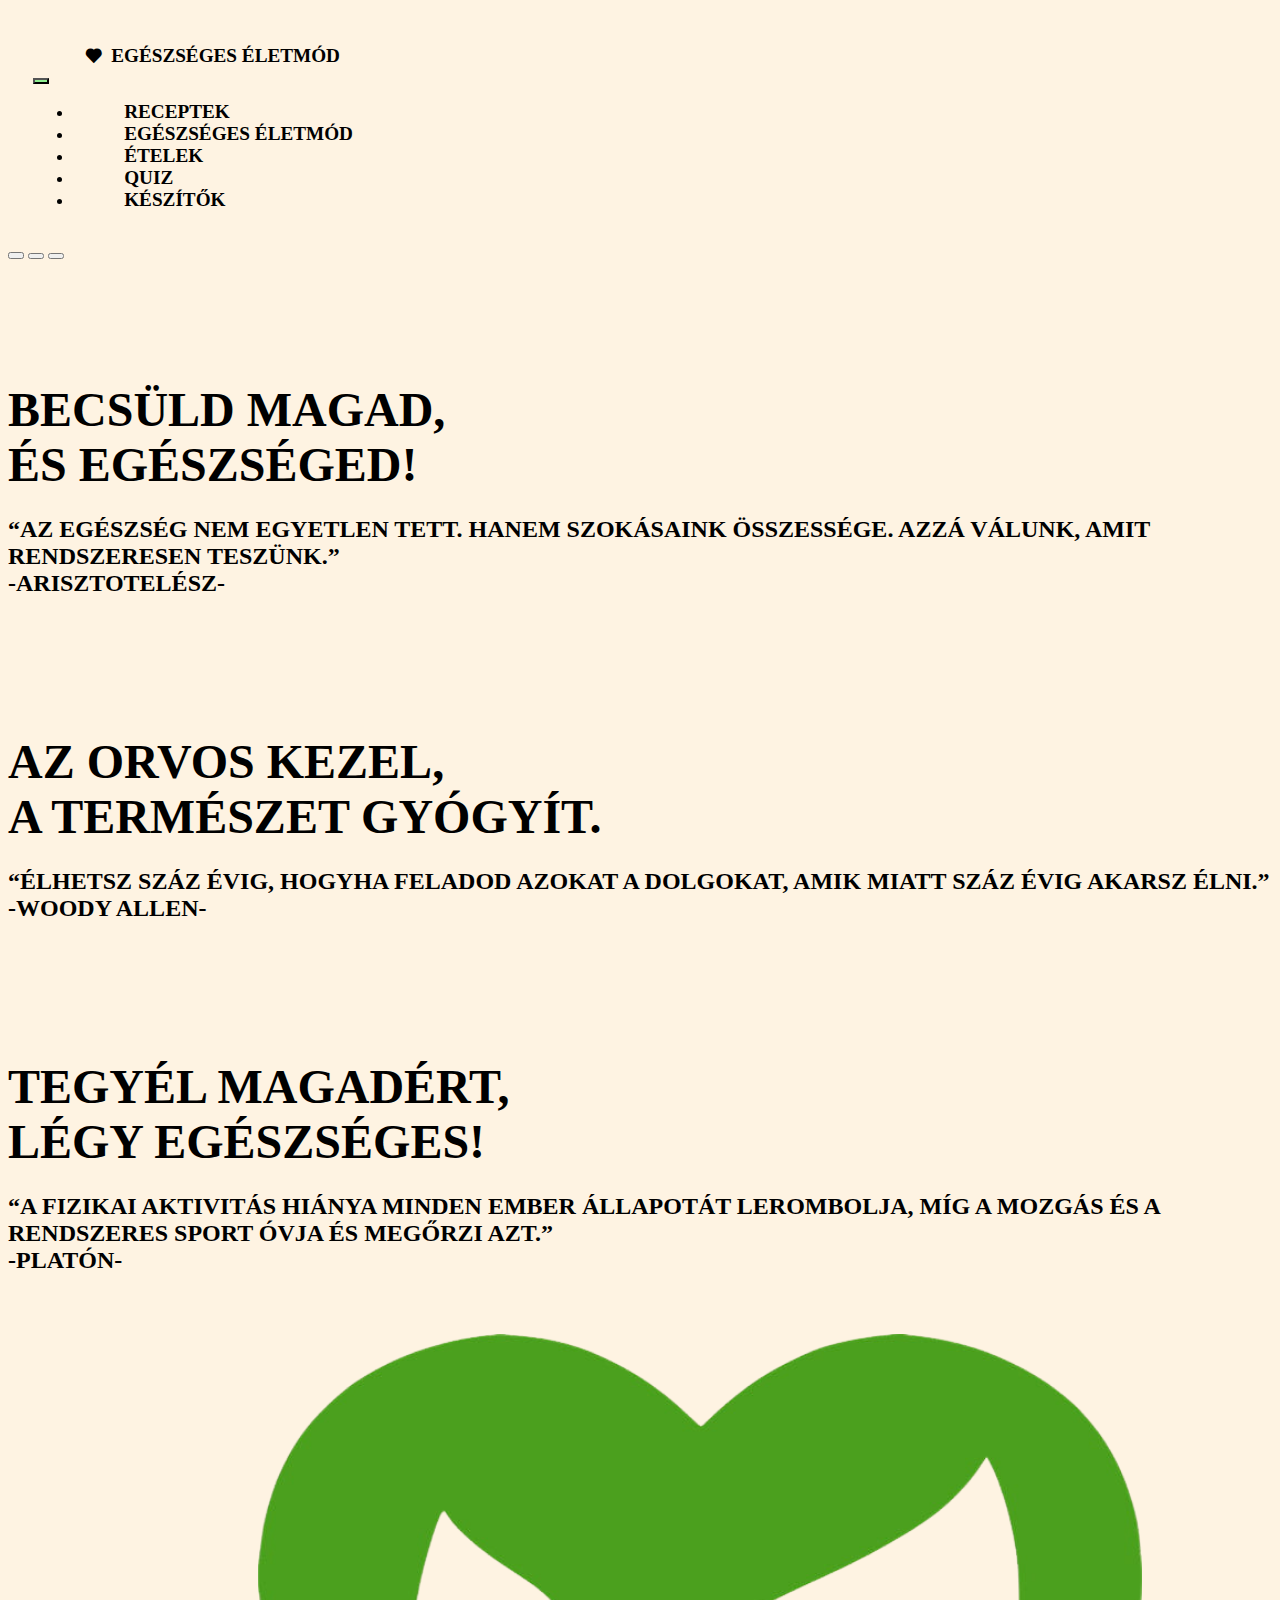
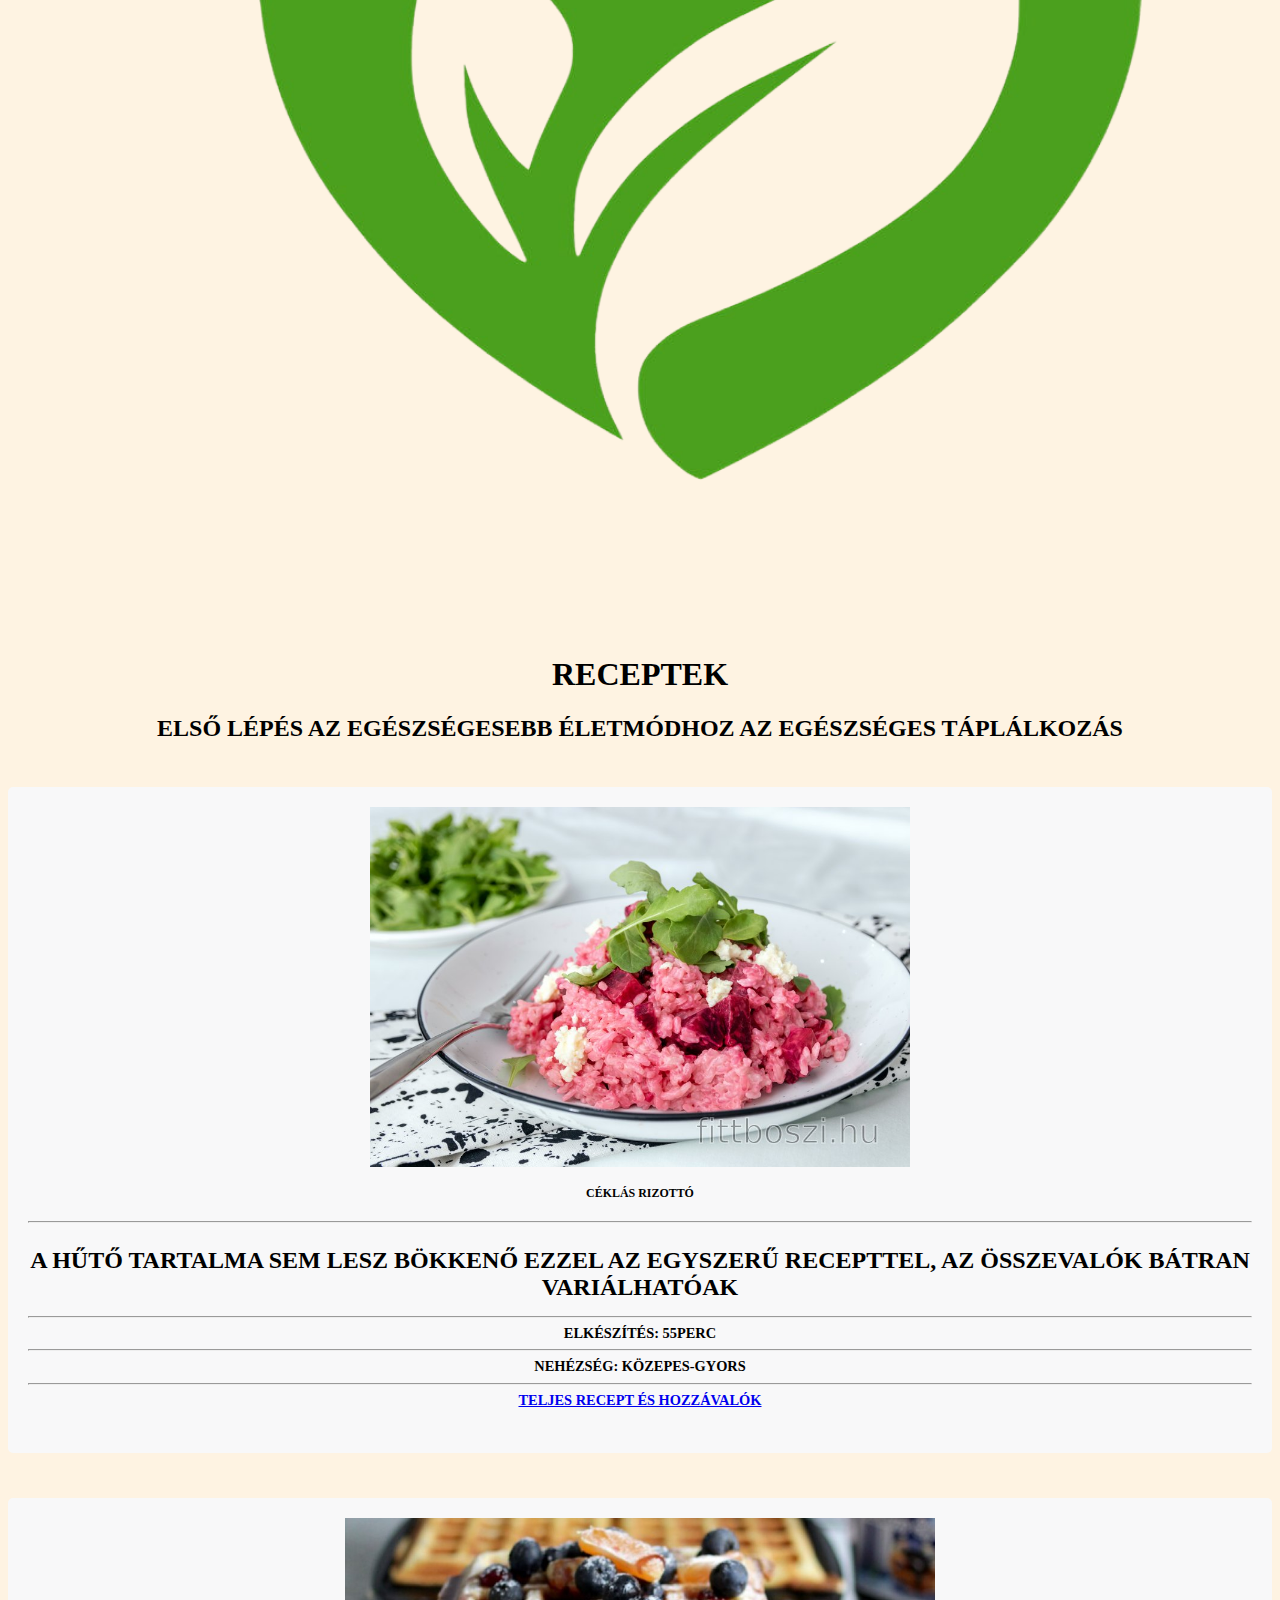
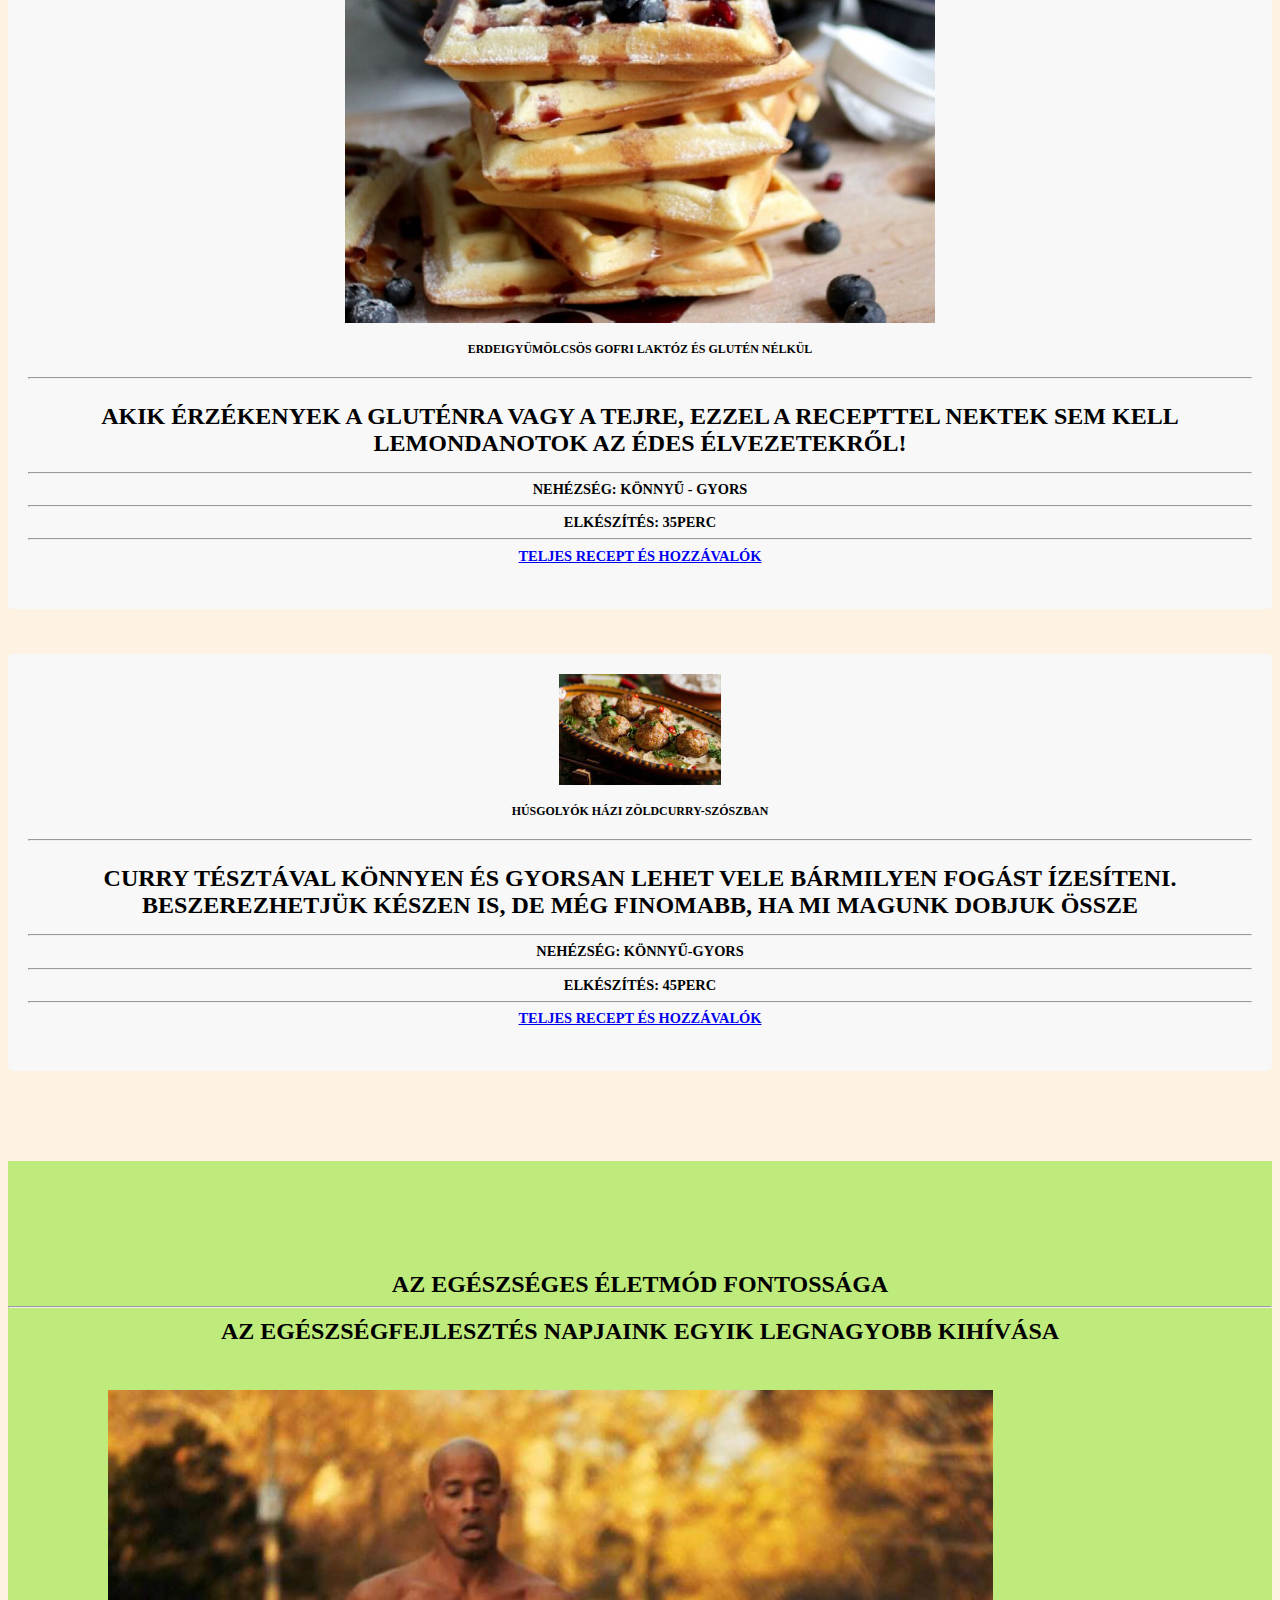
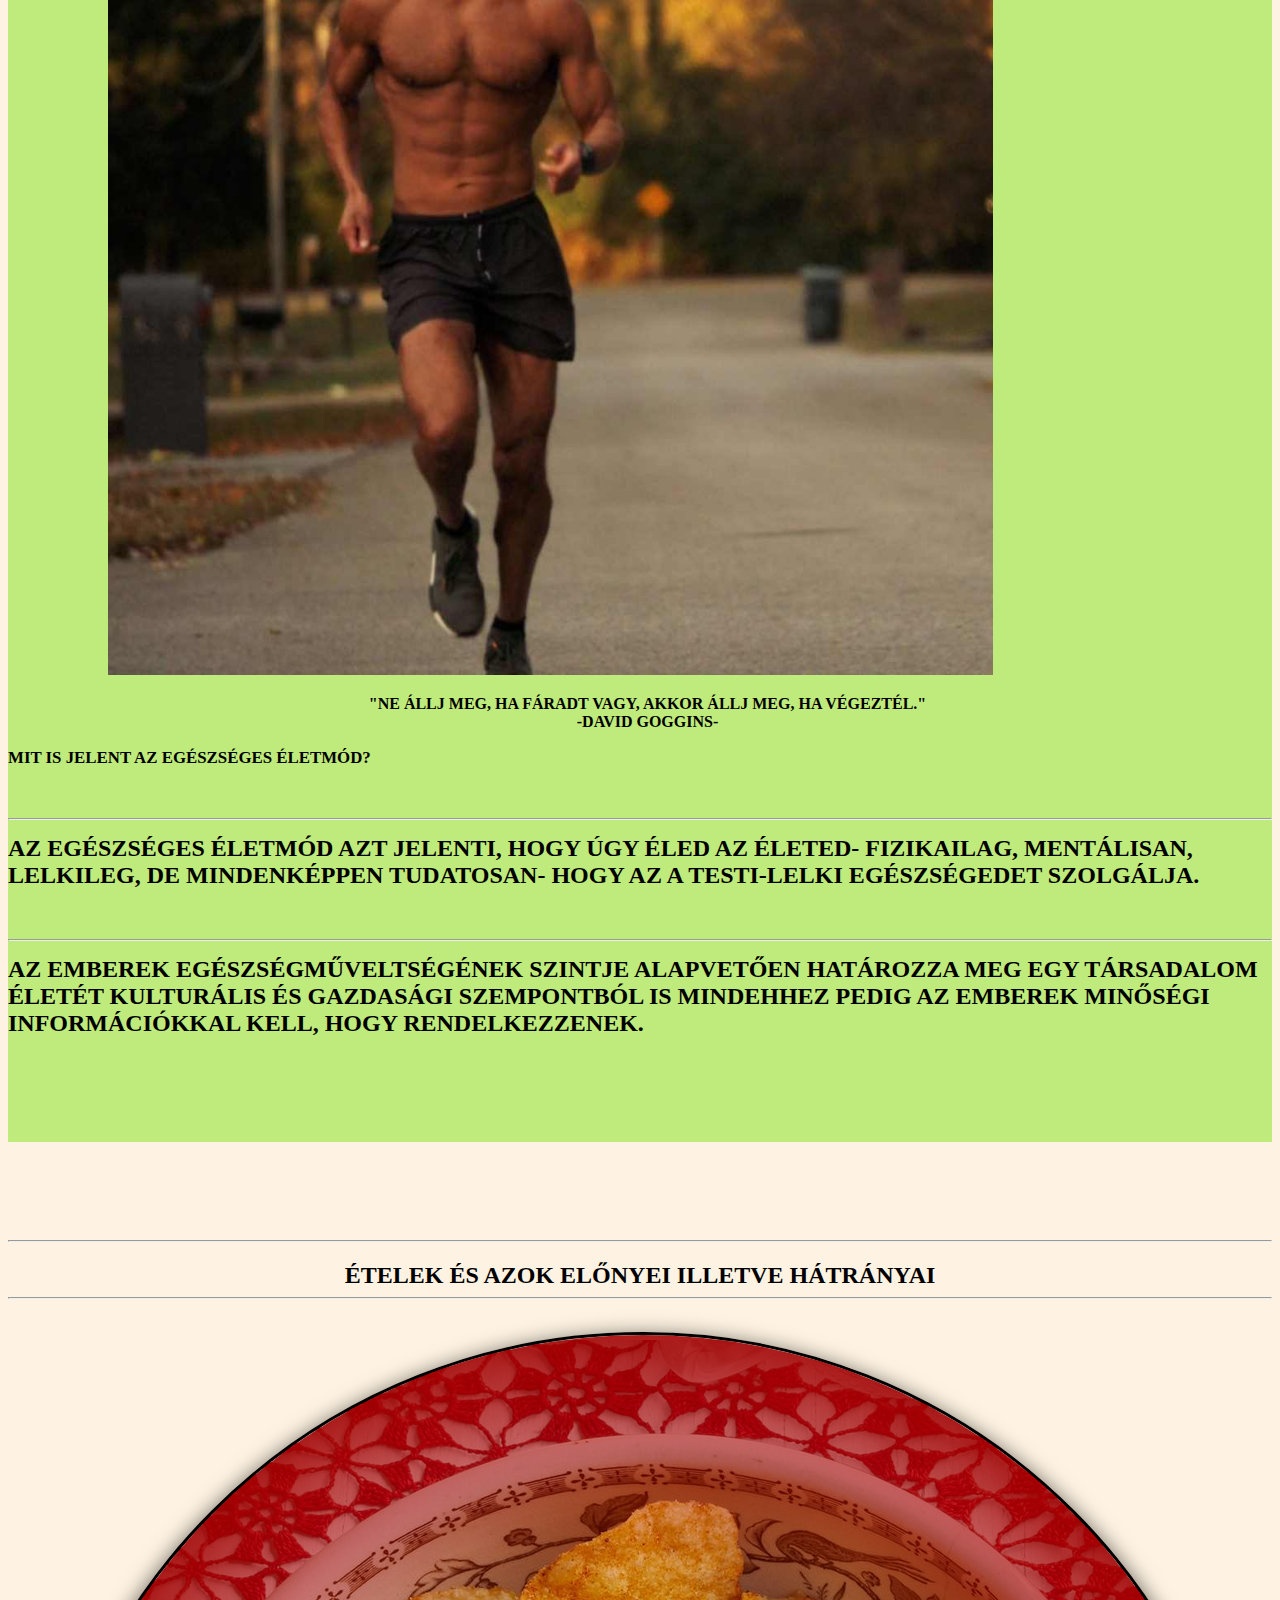
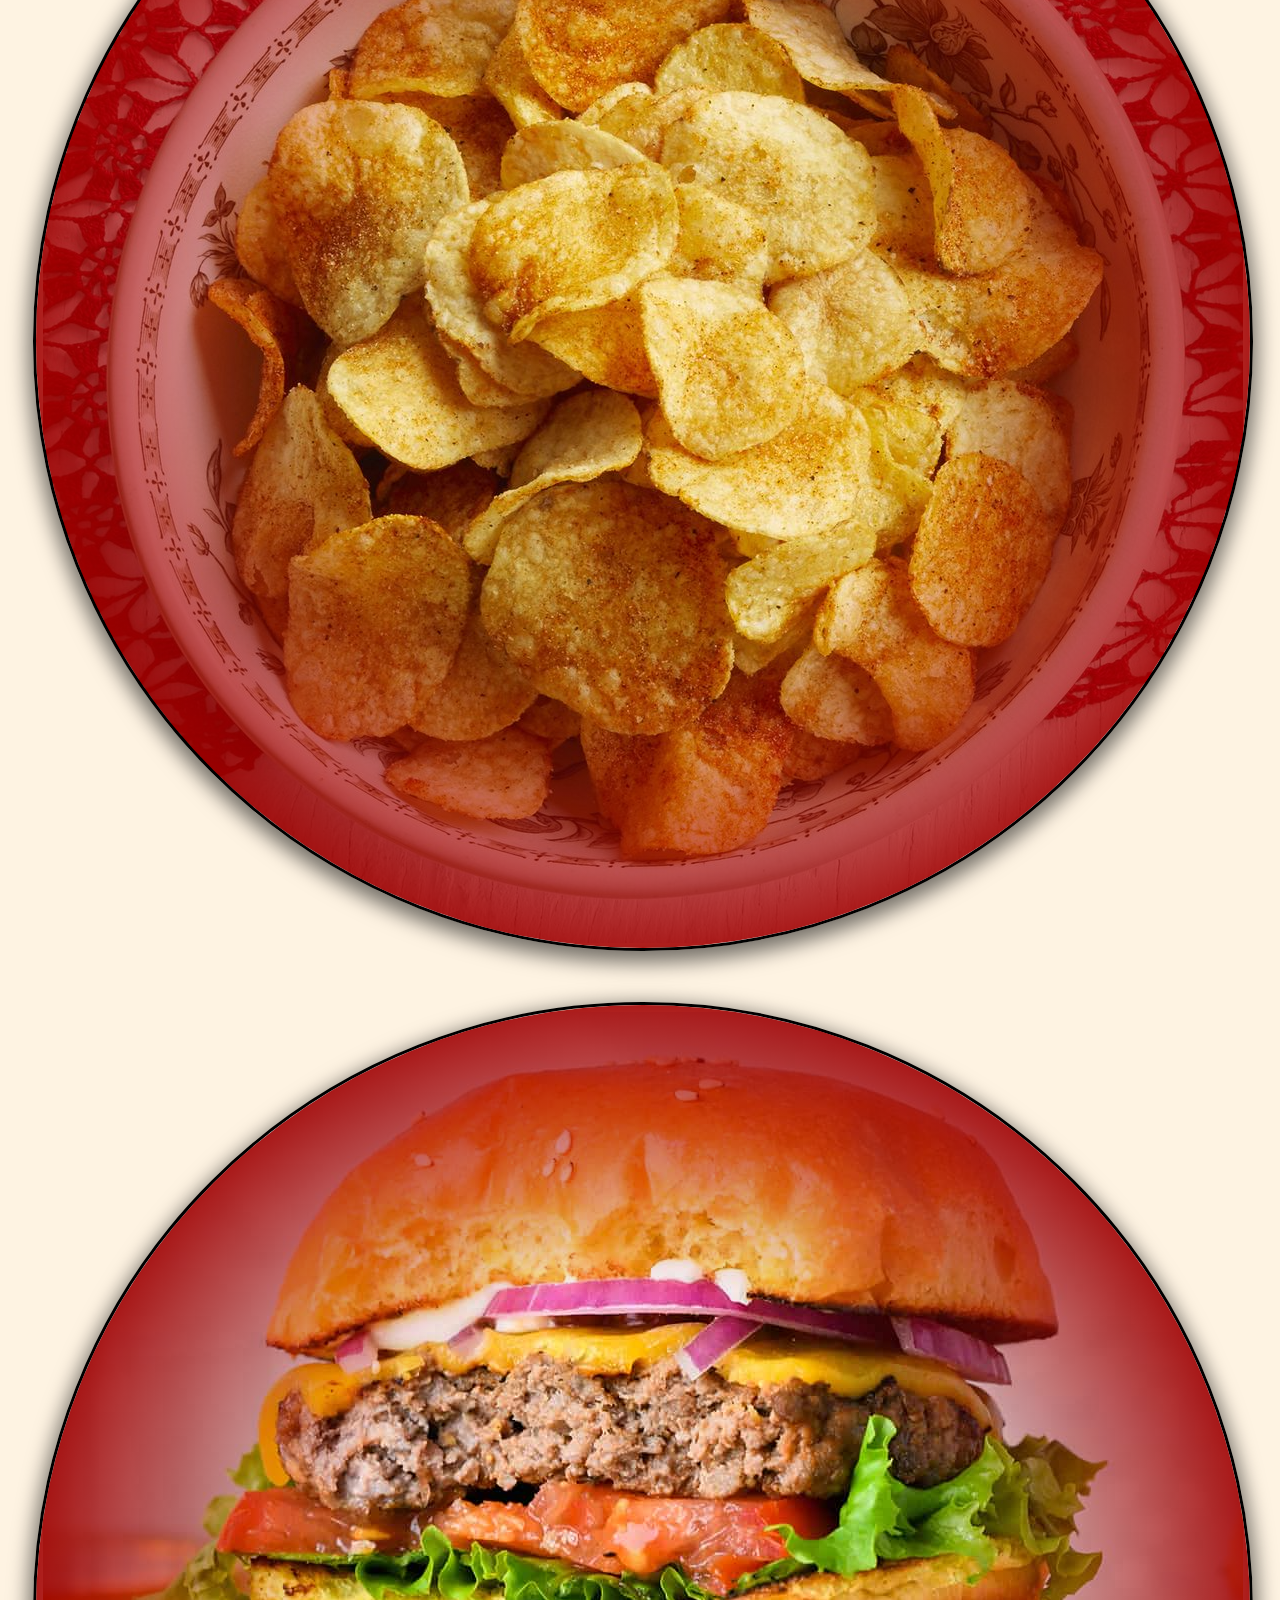
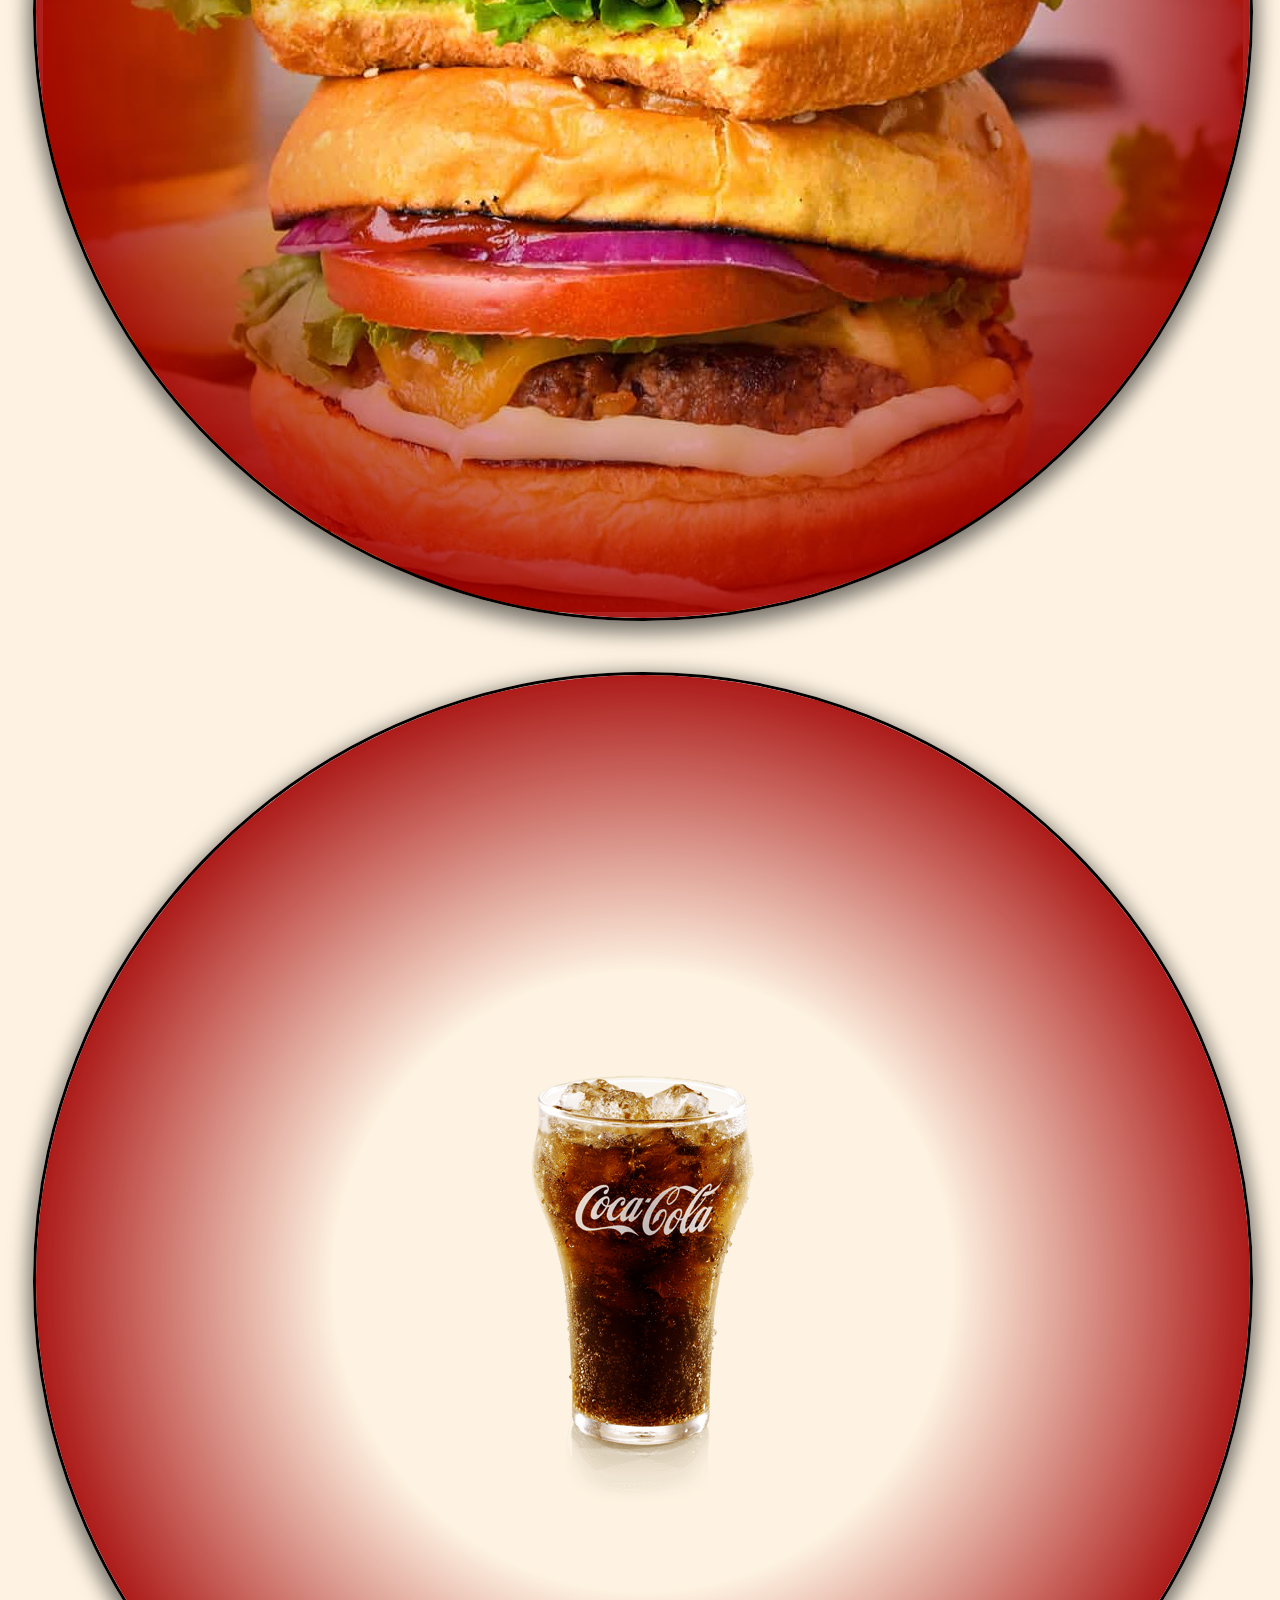
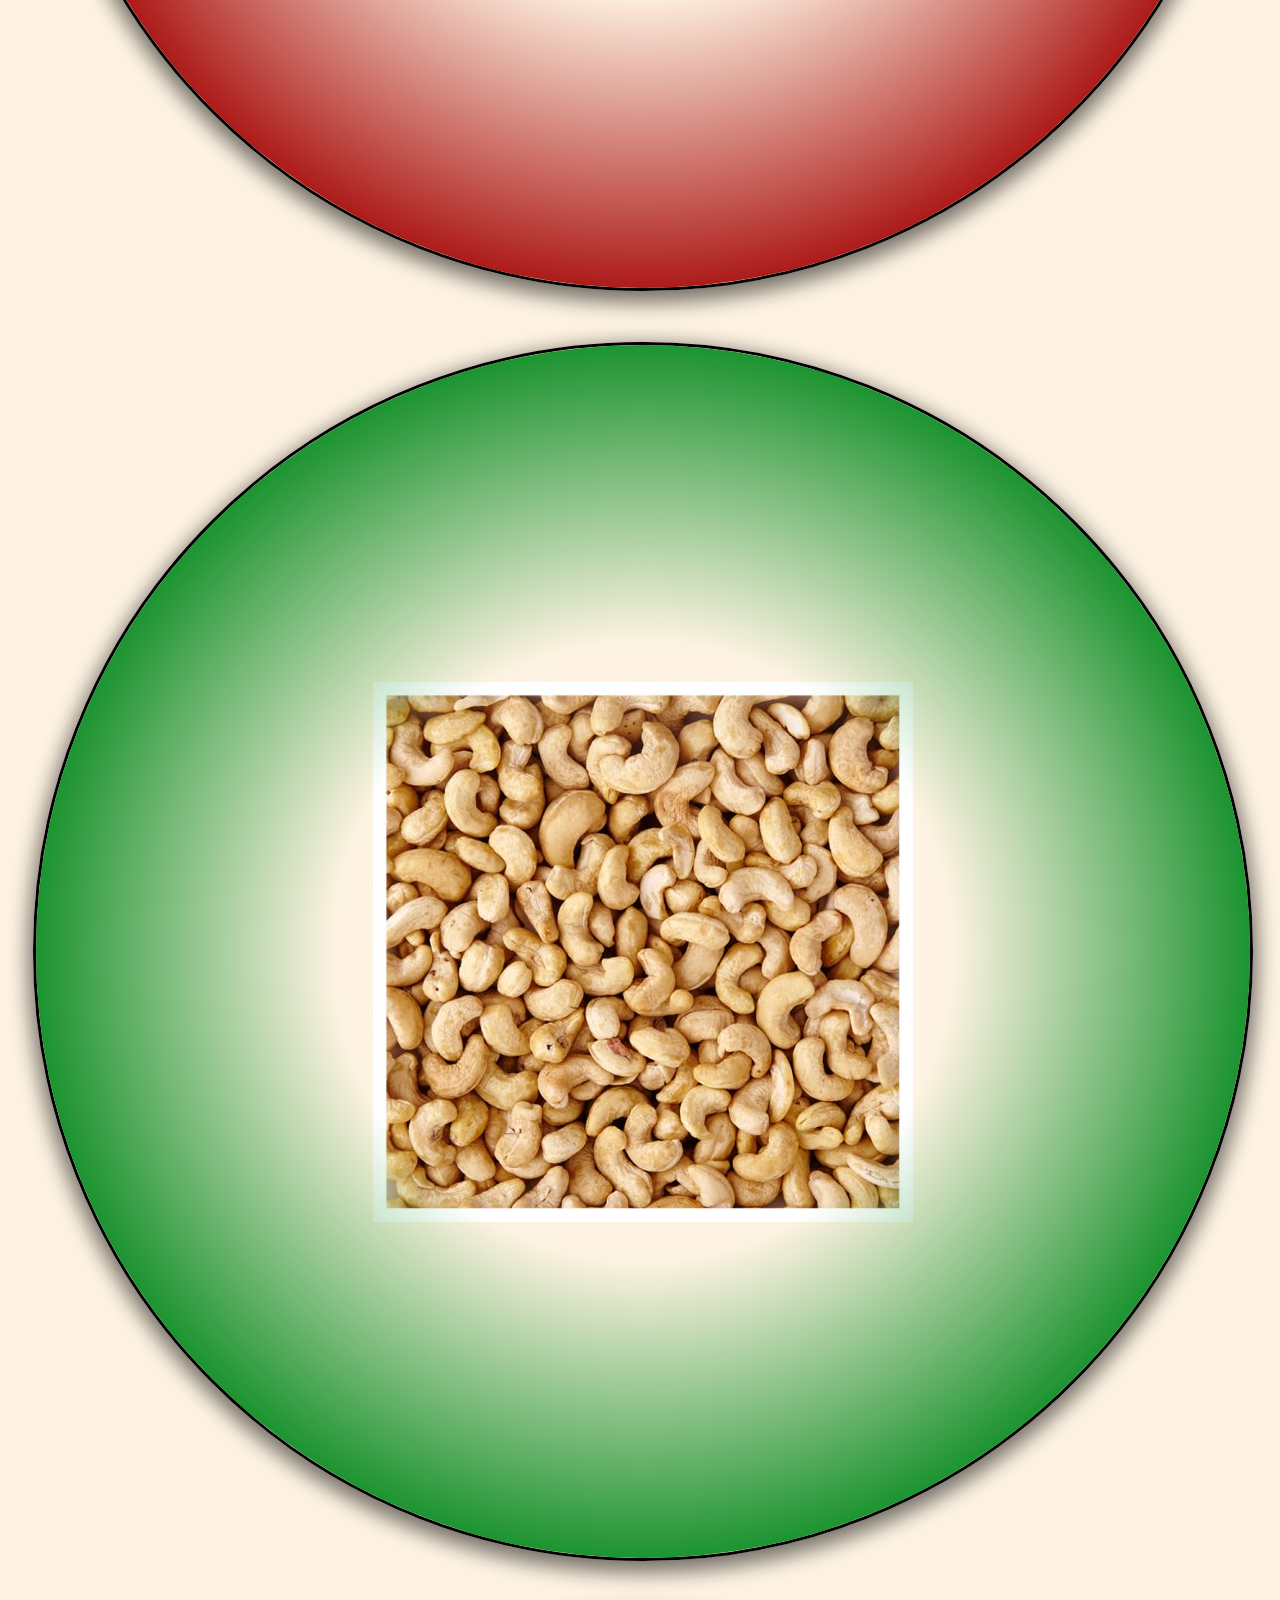
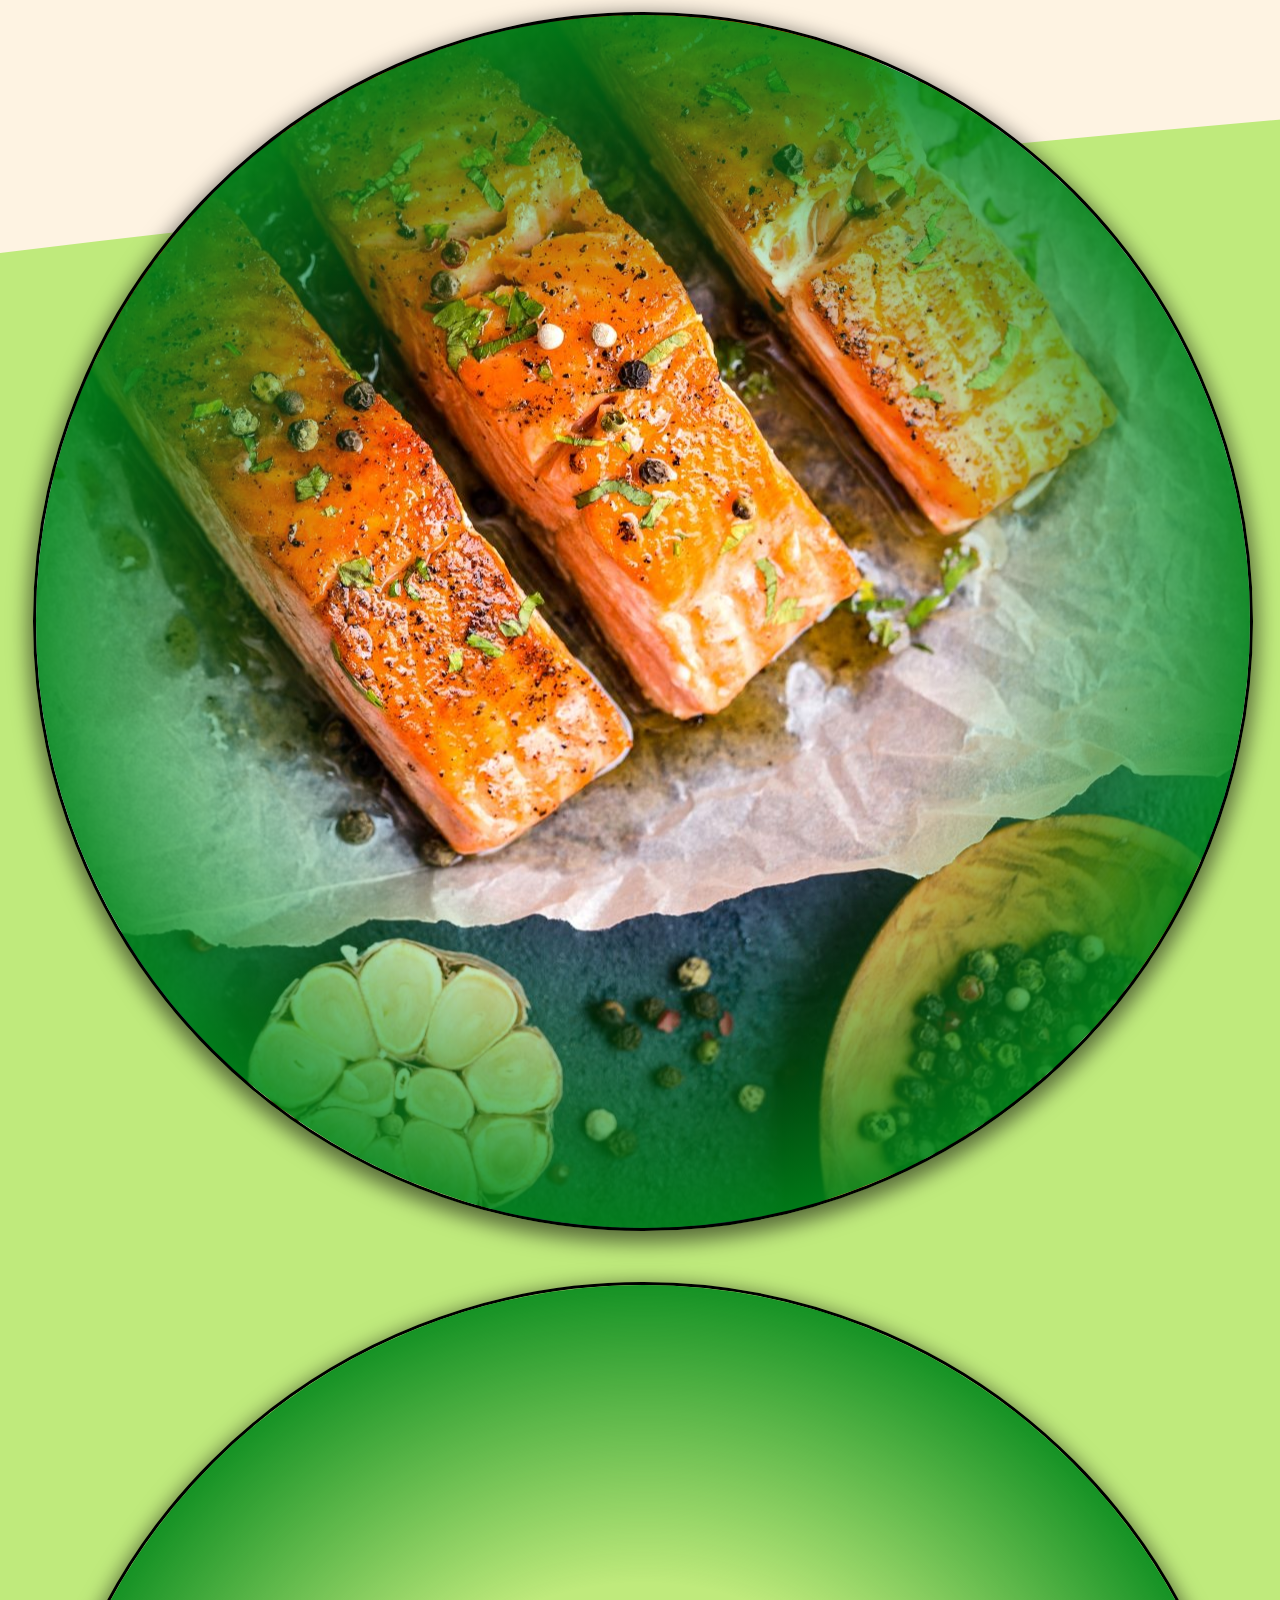
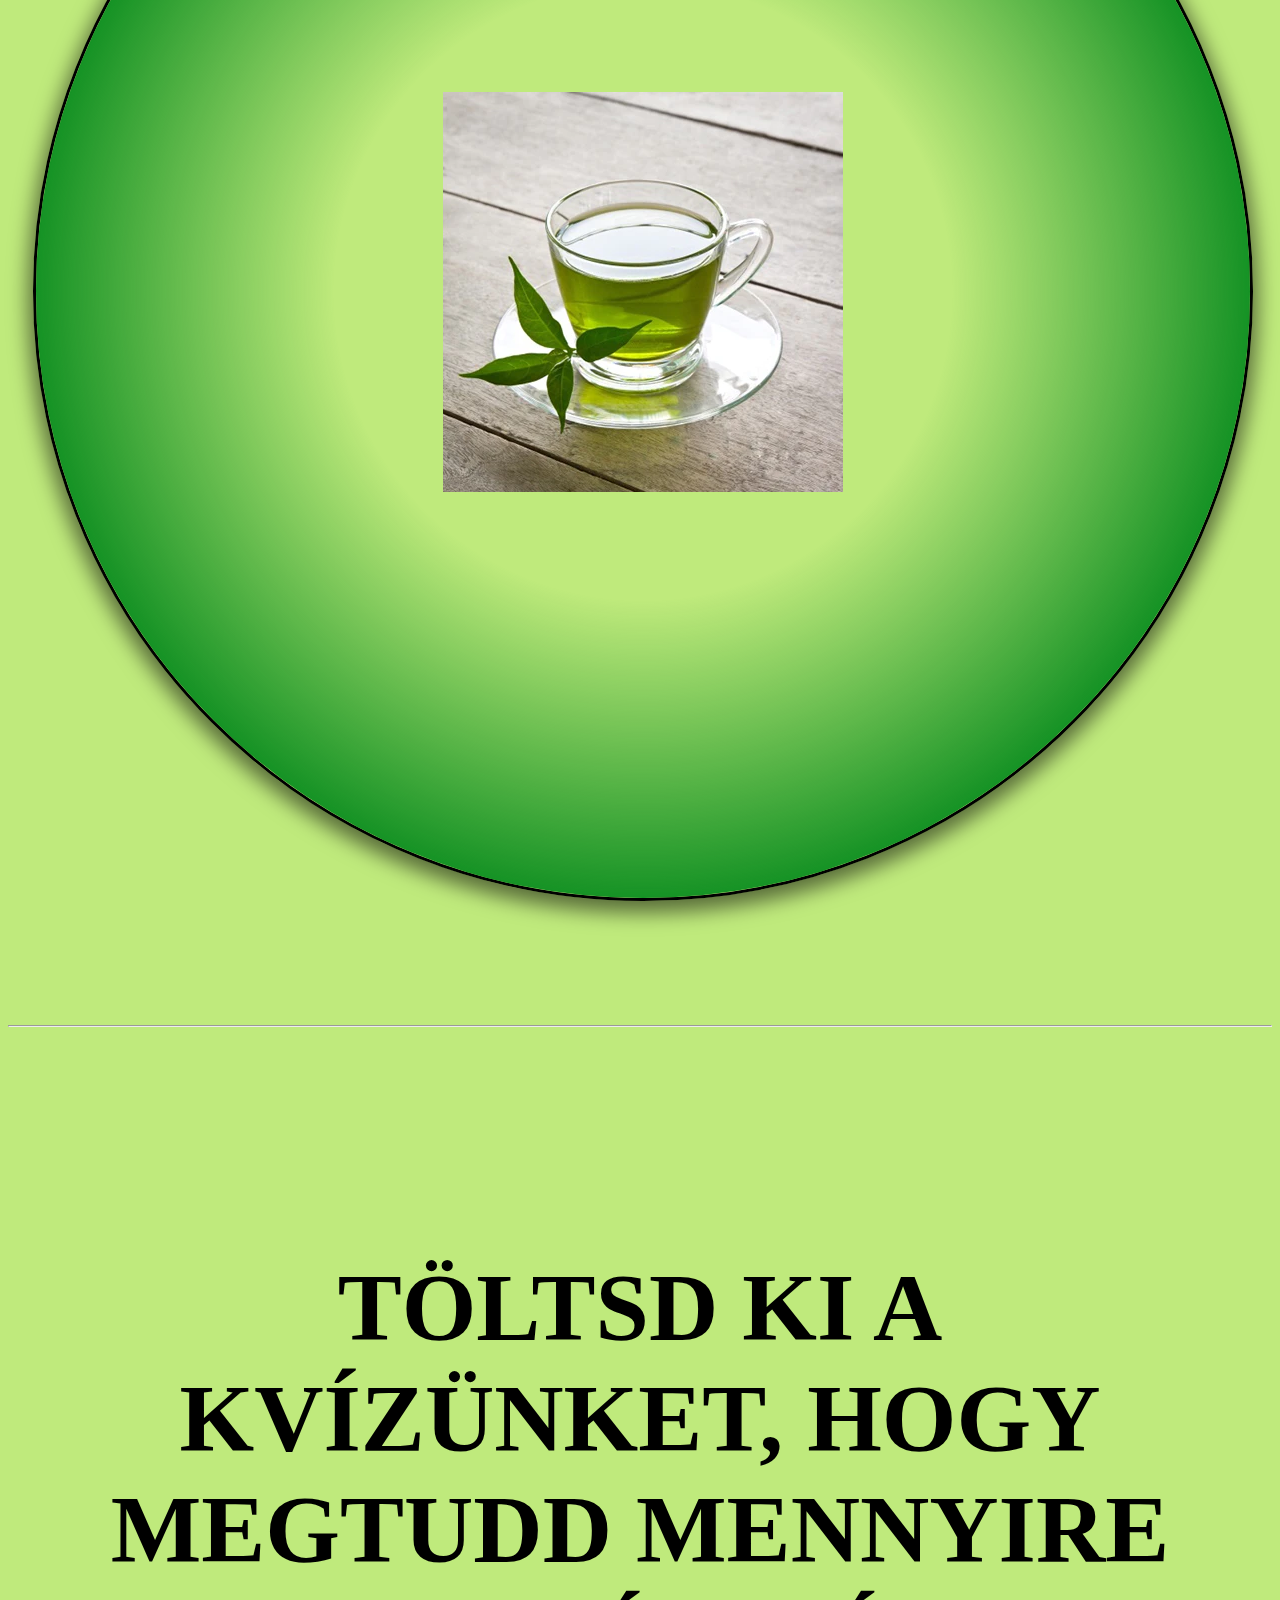
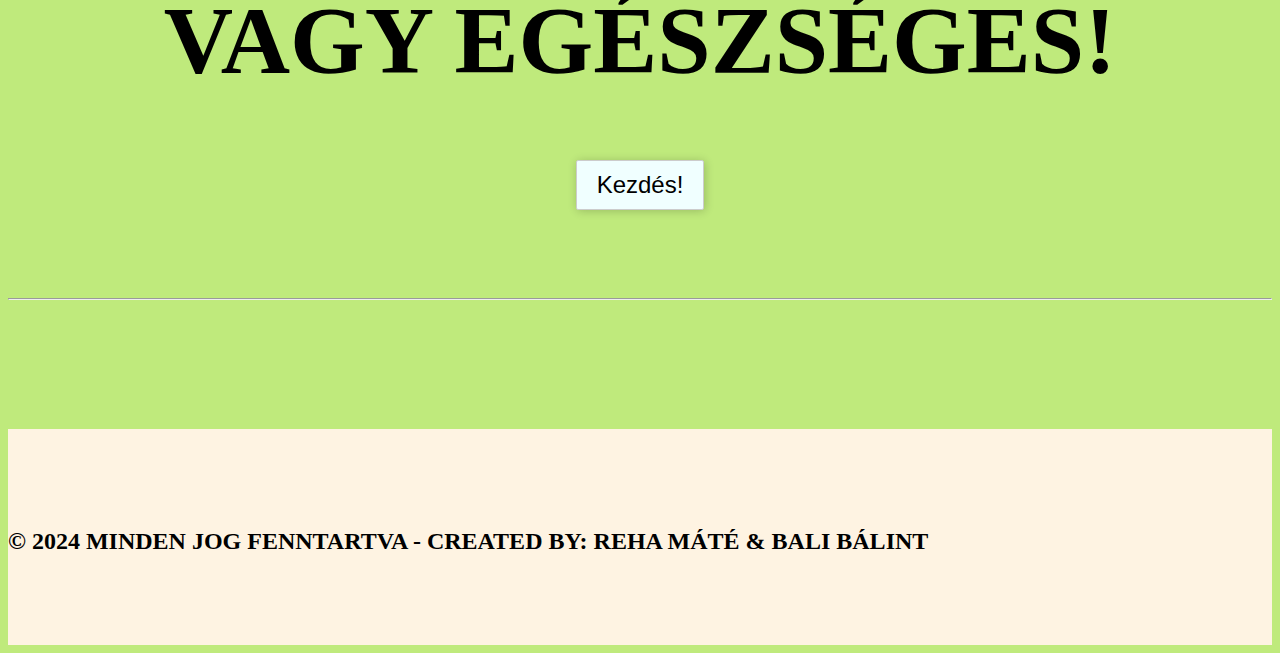
==== commit d977f6b6: "finished version" ====
--- a/index.html
+++ b/index.html
@@ -29,12 +29,14 @@
 
   <header class="header_section">
     <div class="container-fluid">
-      <nav class="navbar navbar-expand-lg ">
+      <nav class="navbar navbar-expand-lg">
         <a class="navbar-brand">
           <a href="#" class="logo"> <i class="bx bxs-heart"></i>Egészséges Életmód</a>
 
         </a>
-
+        <button class="navbar-toggler navbar-light" type="button" data-bs-toggle="collapse" data-bs-target="#navbarSupportedContent" aria-controls="navbarSupportedContent" aria-expanded="false" aria-label="Toggle navigation">
+          <span class="navbar-toggler-icon"></span>
+        </button>
 
 
         <div class="collapse navbar-collapse" id="navbarSupportedContent">
@@ -60,87 +62,88 @@
     </div>
   </header>
   <div class="container">
-    <div id="carousel" class="carousel carousel-dark slide" data-bs-ride="carousel">
-      <div class="carousel-indicators">
-        <button type="button" data-bs-target="#carousel" data-bs-slide-to="0" class="active" aria-current="true"
-          aria-label="Slide 1"></button>
-        <button type="button" data-bs-target="#carousel" data-bs-slide-to="1" aria-label="Slide 2"></button>
-        <button type="button" data-bs-target="#carousel" data-bs-slide-to="2" aria-label="Slide 3"></button>
-      </div>
-      <div class="carousel-inner">
-        <div class="carousel-item active" style="overflow: hidden;" data-bs-interval="10000">
-          <div class="row">
-            <div class="col-md-6 bal ">
-              <div class="detail-box">
-                <h1>
-                  Becsüld magad, <br>
-                  és egészséged!
-                </h1>
-                <p class="felso">
-                  “Az egészség nem egyetlen tett. Hanem szokásaink összessége. Azzá válunk, amit rendszeresen teszünk.”
-                  <br>
-                  -Arisztotelész-
-
-                </p>
-              </div>
-            </div>
-            <div class="col-md-6 jobb">
-              <div class="img-box">
-                <img class="kep" src="nyeh.png" alt="">
-              </div>
-            </div>
-          </div>
-        </div>
-        <div class="carousel-item" data-bs-interval="10000">
-          <div class="row">
-            <div class="col-md-6 bal ">
-              <div class="detail-box">
-                <h1>
-                  Az orvos kezel,  <br>
-                  a természet gyógyít.
-
-                </h1>
-                <p class="felso">
-                  “Élhetsz száz évig, hogyha feladod azokat a dolgokat, amik miatt száz évig akarsz élni.”
-                  <br>
-                  -Woody Allen-
-
-                </p>
-              </div>
-            </div>
-            <div class="col-md-6 jobb">
-              <div class="img-box">
-                <img class="kep" src="nyeh.png" alt="">
-              </div>
-            </div>
-          </div>
-        </div>
-        <div class="carousel-item" data-bs-interval="10000">
-          <div class="row">
-            <div class="col-md-6 bal ">
-              <div class="detail-box">
-                <h1>
-                  Tegyél magadért, <br>
-                  Légy egészséges!
-                </h1>
-                <p class="felso">
-                  “A fizikai aktivitás hiánya minden ember állapotát lerombolja, míg a mozgás és a rendszeres sport
-                  óvja és megőrzi azt.”
-                  <br>
-                  -Platón-
-
-                </p>
-              </div>
-            </div>
-            <div class="col-md-6 jobb">
-              <div class="img-box">
-                <img class="kep" src="nyeh.png" alt="">
-              </div>
-            </div>
-          </div>
+
+    <div class="row" style="height: auto;">
+      <div class="col-12 col-md-6" style="height: auto;">
+
+        <div id="carousel" class="carousel carousel-dark slide" style="height: 100%;" data-bs-ride="carousel">
+          <div class="carousel-indicators">
+            <button type="button" data-bs-target="#carousel" data-bs-slide-to="0" class="active b0" aria-current="true"
+              aria-label="Slide 1"></button>
+            <button class="b0" type="button" data-bs-target="#carousel" data-bs-slide-to="1" aria-label="Slide 2"></button>
+            <button class="b0" type="button" data-bs-target="#carousel" data-bs-slide-to="2" aria-label="Slide 3"></button>
+          </div>
+          <div class="carousel-inner">
+            <div class="carousel-item active" style="overflow: hidden;" data-bs-interval="10000">
+              <div class="row">
+                <div class="col-md-12 bal ">
+                  <div class="detail-box">
+                    <h1>
+                      Becsüld magad, <br>
+                      és egészséged!
+                    </h1>
+                    <p class="felso">
+                      “Az egészség nem egyetlen tett. Hanem szokásaink összessége. Azzá válunk, amit rendszeresen
+                      teszünk.”
+                      <br>
+                      -Arisztotelész-
+
+                    </p>
+                  </div>
+                </div>
+
+              </div>
+            </div>
+            <div class="carousel-item" data-bs-interval="10000">
+              <div class="row">
+                <div class="col-md-12 bal ">
+                  <div class="detail-box">
+                    <h1>
+                      Az orvos kezel, <br>
+                      a természet gyógyít.
+
+                    </h1>
+                    <p class="felso">
+                      “Élhetsz száz évig, hogyha feladod azokat a dolgokat, amik miatt száz évig akarsz élni.”
+                      <br>
+                      -Woody Allen-
+
+                    </p>
+                  </div>
+                </div>
+
+              </div>
+            </div>
+            <div class="carousel-item" data-bs-interval="10000">
+              <div class="row">
+                <div class="col-md-12 bal ">
+                  <div class="detail-box">
+                    <h1>
+                      Tegyél magadért, <br>
+                      Légy egészséges!
+                    </h1>
+                    <p class="felso">
+                      “A fizikai aktivitás hiánya minden ember állapotát lerombolja, míg a mozgás és a rendszeres sport
+                      óvja és megőrzi azt.”
+                      <br>
+                      -Platón-
+
+                    </p>
+                  </div>
+                </div>
+
+              </div>
+            </div>
+          </div>
+        </div>
+      </div>
+      <div class="col-12 col-md-6">
+        <div class="img-box float-anim">
+          <img class="kep" src="nyeh.png" alt="">
         </div>
       </div>
     </div>
+
   </div>
 
   </div>
@@ -156,7 +159,7 @@
           </p>
         </div>
         <div class="row">
-          <div class="col-md-4 ">
+          <div class="col-12 col-md-4">
             <div class="box ">
               <div class="img-box-xd">
                 <img class="kartyakepek" src="ceklasrizotto.jpg" alt="">
@@ -173,7 +176,7 @@
                   <hr>
                   Nehézség: Közepes-Gyors
                   <hr>
-                  <a href="https://www.nosalty.hu/recept/ceklas-rizotto?adag=1#ingredients">Teljes recept és
+                  <a target="_blank" href="https://www.nosalty.hu/recept/ceklas-rizotto?adag=1#ingredients">Teljes recept és
                     hozzávalók </a>
 
                 </p>
@@ -182,7 +185,7 @@
               </div>
             </div>
           </div>
-          <div class="col-md-4 ">
+          <div class="col-12 col-md-4 ">
             <div class="box ">
               <div class="img-box-xd">
                 <img class="kartyakepek" src="gofri.jpeg" alt="">
@@ -202,7 +205,7 @@
 
 
                   <hr>
-                  <a href="https://www.nosalty.hu/recept/erdeigyumolcsos-gofri-laktoz-gluten-nelkul">Teljes recept
+                  <a target="_blank" href="https://www.nosalty.hu/recept/erdeigyumolcsos-gofri-laktoz-gluten-nelkul">Teljes recept
                     és
                     hozzávalók </a>
                 </p>
@@ -210,7 +213,7 @@
               </div>
             </div>
           </div>
-          <div class="col-md-4 ">
+          <div class="col-12 col-md-4">
             <div class="box ">
               <div class="img-box-xd">
                 <img class="kartyakepek" src="curry.jpg" alt="">
@@ -229,7 +232,7 @@
                   <hr>
                   Elkészítés: 45perc
                   <hr>
-                  <a href="https://www.nosalty.hu/recept/husgolyok-hazi-zoldcurry-szoszban">Teljes recept
+                  <a target="_blank" href="https://www.nosalty.hu/recept/husgolyok-hazi-zoldcurry-szoszban">Teljes recept
                     és
                     hozzávalók </a>
 
@@ -253,7 +256,7 @@
         </p>
       </div>
       <div class="row">
-        <div class="col-md-6 ">
+        <div class="col-12 col-md-6 ">
           <div class="img-box-xd">
             <img class="kepdavid" src="david.jpg" alt="">
             <br>
@@ -264,7 +267,7 @@
             </p>
           </div>
         </div>
-        <div class="col-md-6">
+        <div class="col-12 col-md-6">
           <div class="detail-box">
             <h3 class="elsoszoveg">
               Mit is jelent az egészséges életmód?
@@ -299,7 +302,7 @@
       </div>
       <div class="why_container">
         <div class="row">
-          <div class="col-12 col-md-4 out-card">
+          <div class="col-12 col-lg-4 out-card">
             <div class="mycard bad" onclick="clickedOnCard(0)" style="background-image: url('images/chips.jpg');">
               <div class="inner">
                 <div class='mycard-content'>
@@ -315,16 +318,15 @@
                       érelmeszesedéshez szívbetegségekhez vezethetnek. Magas nátriumtartalma miatt hajlamosít a
                       magas vérnyomás kialakulására, emiatt pedig szív- és érrendszeri problémák is jelentkezhetnek.
 
-                      A mesterséges ízfokozók, tartósítószereket és egyéb adalékanyagokat gyomor- és bélrendszeri
-                      problémákhoz vezethetnek. Ezenk kivül emésztésekor glicidol szabadul fel, ami rákkeltő.
-                    </p>
-                  </div>
-
-                </div>
-              </div>
-            </div>
-          </div>
-          <div class="col-12 col-md-4 out-card">
+                      Ezen kivül gyomor- és bélrendszeri problémákhoz vezethet, emésztésekor glicidol szabadul fel, ami meg rákkeltő.
+                    </p>
+                  </div>
+
+                </div>
+              </div>
+            </div>
+          </div>
+          <div class="col-12 col-lg-4 out-card">
             <div class="mycard bad" onclick="clickedOnCard(1)" style="background-image: url('images/hamburger.jpg');">
               <div class="inner">
                 <div class='mycard-content'>
@@ -347,7 +349,7 @@
               </div>
             </div>
           </div>
-          <div class="col-12 col-md-4 out-card">
+          <div class="col-12 col-lg-4 out-card">
             <div class="mycard bad" onclick="clickedOnCard(2)" style="background-image: url('images/cola.png');">
               <div class="inner">
                 <div class='mycard-content'>
@@ -373,7 +375,7 @@
               </div>
             </div>
           </div>
-          <div class="col-12 col-md-4 out-card">
+          <div class="col-12 col-lg-4 out-card">
             <div class="mycard good" onclick="clickedOnCard(3)" style="background-image: url('images/kesudio.jpg');">
               <div class="inner">
                 <div class='mycard-content'>
@@ -395,7 +397,7 @@
               </div>
             </div>
           </div>
-          <div class="col-12 col-md-4 out-card">
+          <div class="col-12 col-lg-4 out-card">
             <div class="mycard good" onclick="clickedOnCard(4)" style="background-image: url('images/lazac.jpg');">
               <div class="inner">
                 <div class='mycard-content'>
@@ -418,7 +420,7 @@
               </div>
             </div>
           </div>
-          <div class="col-12 col-md-4 out-card">
+          <div class="col-12 col-lg-4 out-card">
             <div class="mycard good" onclick="clickedOnCard(5)" style="background-image: url('images/tea.webp');">
               <div class="inner">
                 <div class='mycard-content'>
@@ -432,8 +434,7 @@
                     <p>
                       A zöld tea rengeteg egészségügyi előnnyel jár. Gazdag antioxidánsokban, mint például a
                       katechinek, amelyek segíthetnek a szabad gyökök elleni küzdelemben és hozzájárulhatnak a
-                      krónikus betegségek megelőzéséhez. Emellett a zöld tea kismértékben tartalmaz koffeint, ami
-                      élénkítő hatással bír anélkül, hogy hirtelen energiazuhanást okozna, mint például a kávé.
+                      krónikus betegségek megelőzéséhez. Emellett a zöld tea kismértékben tartalmaz koffeint.
                     </p>
                   </div>
 
--- a/style/css.css
+++ b/style/css.css
@@ -146,10 +146,11 @@
     margin-left: auto;
   }
   
-#boldd{
-  font-weight: bold;
-}
-  .slider_section .detail-box h1 {
+  #boldd{
+    font-weight: bold;
+    font-size: 32px;
+  }
+  .slider_section .detail-box h1, .detail-box h1 {
     font-size: 3rem;
     font-weight: bold !important;
     text-transform: uppercase;
@@ -162,7 +163,7 @@
     font-size: 18px;
   }
   
-  .slider_section .img-box {
+  .float-anim {
     width: 100%;
     -webkit-animation: upDown 5s infinite;
             animation: upDown 5s infinite;
@@ -419,4 +420,12 @@
     margin-top: 2%;
     line-height:22px;
   }
-  +  
+  .navbar-toggler{ 
+    background-color: lightgreen;
+  }
+
+  .b0 {
+    position: sticky;
+    margin-bottom: 0px;
+  }--- a/style/cards.css
+++ b/style/cards.css
@@ -82,13 +82,15 @@
 
     text-align: center;
 
+    font-size: 40px;
+
 }
 
 .side2 p {
 
     text-align: justify;
 
-    font-size: 1rem;
+    font-size: 18px;
 
 }
 
@@ -149,4 +151,78 @@
             left: 200%;
         }
     }
+}
+
+@media screen and (min-width: 800px) {
+
+    .side2 p {
+
+        font-size: 24px;
+
+    }
+
+}
+
+@media screen and (min-width: 992px) {
+
+    .side2 h4 {
+
+        font-size: 18px;
+
+    }
+
+    .side2 p {
+
+        font-size: 12px;
+
+    }
+
+}
+
+@media screen and (min-width: 1200px) {
+
+    .side2 h4 {
+
+        font-size: 20px;
+
+    }
+
+    .side2 p {
+
+        font-size: 14px;
+
+    }
+
+}
+
+@media screen and (min-width: 1400px) {
+
+    .side2 h4 {
+
+        font-size: 24px;
+
+    }
+
+    .side2 p {
+
+        font-size: 16px;
+
+    }
+
+}
+
+@media screen and (min-width: 1800px) {
+
+    .side2 h4 {
+
+        font-size: 24px;
+
+    }
+
+    .side2 p {
+
+        font-size: 16px;
+
+    }
+
 }